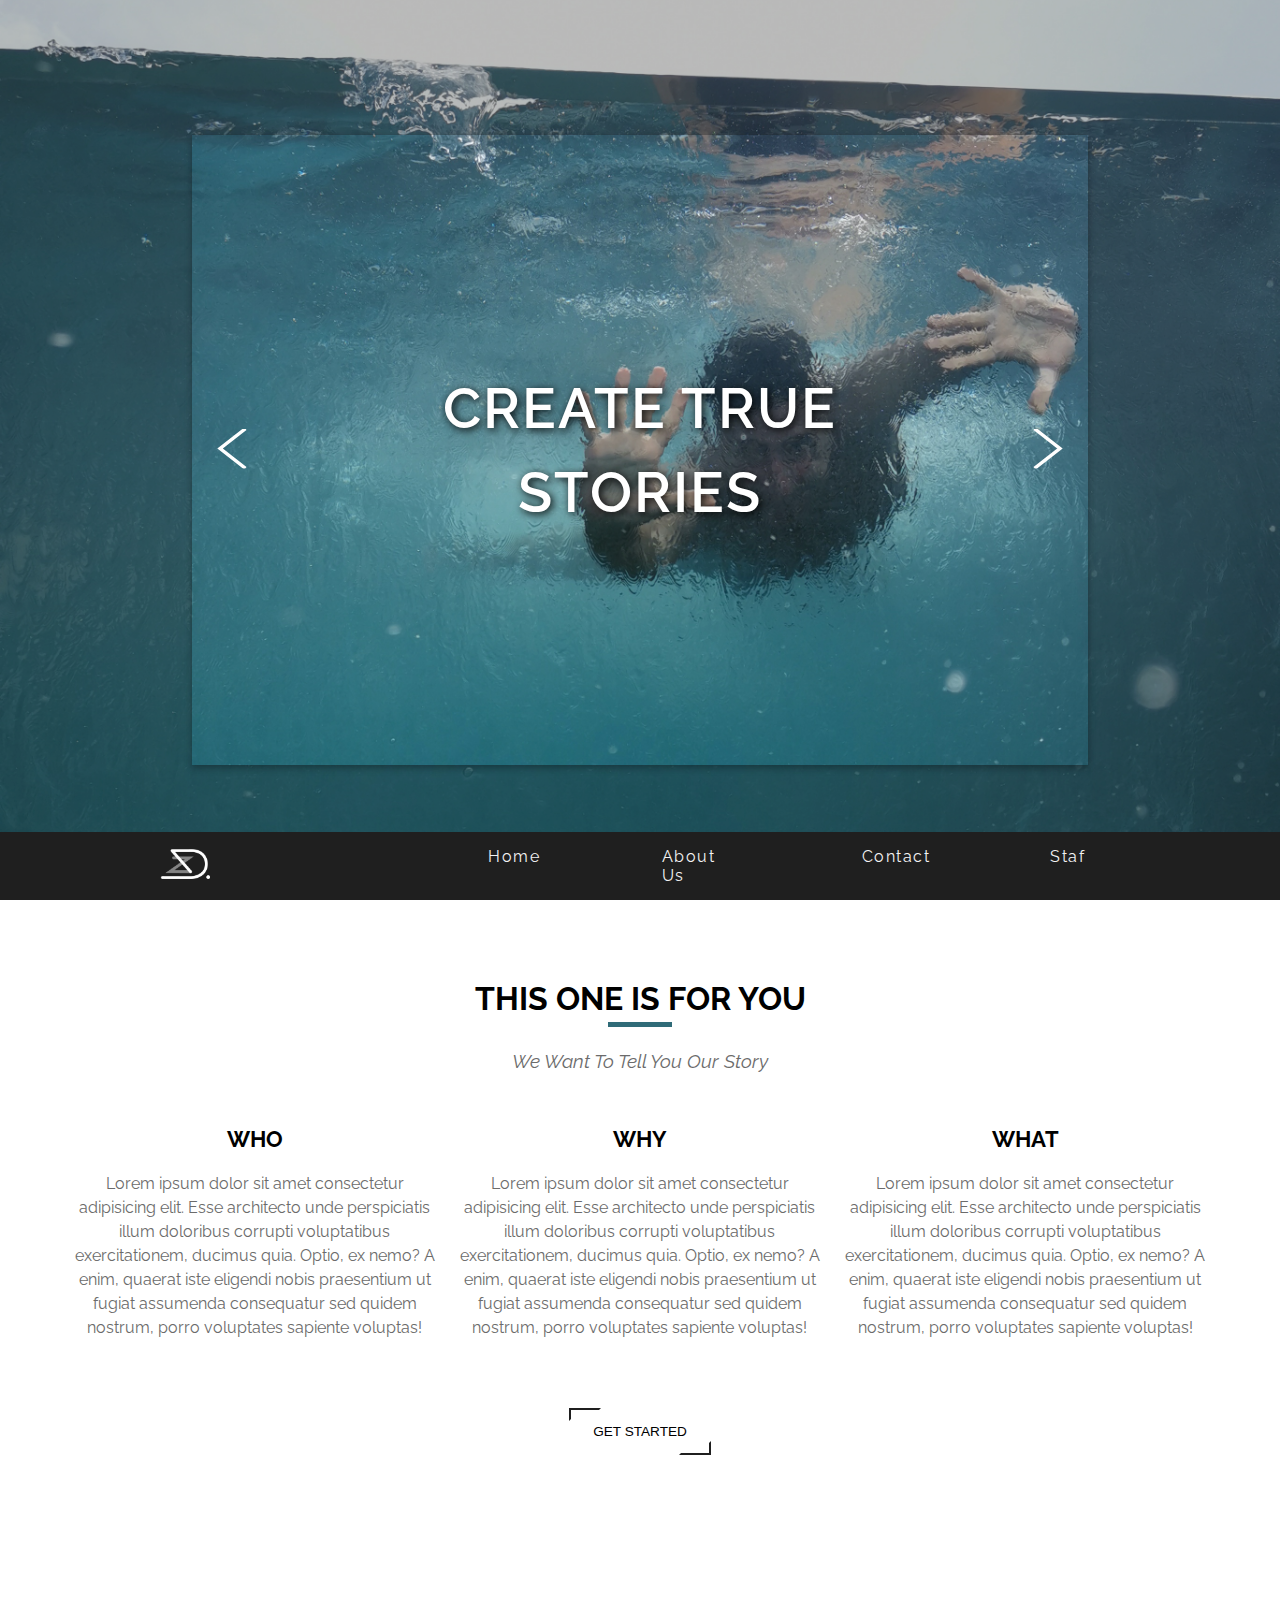
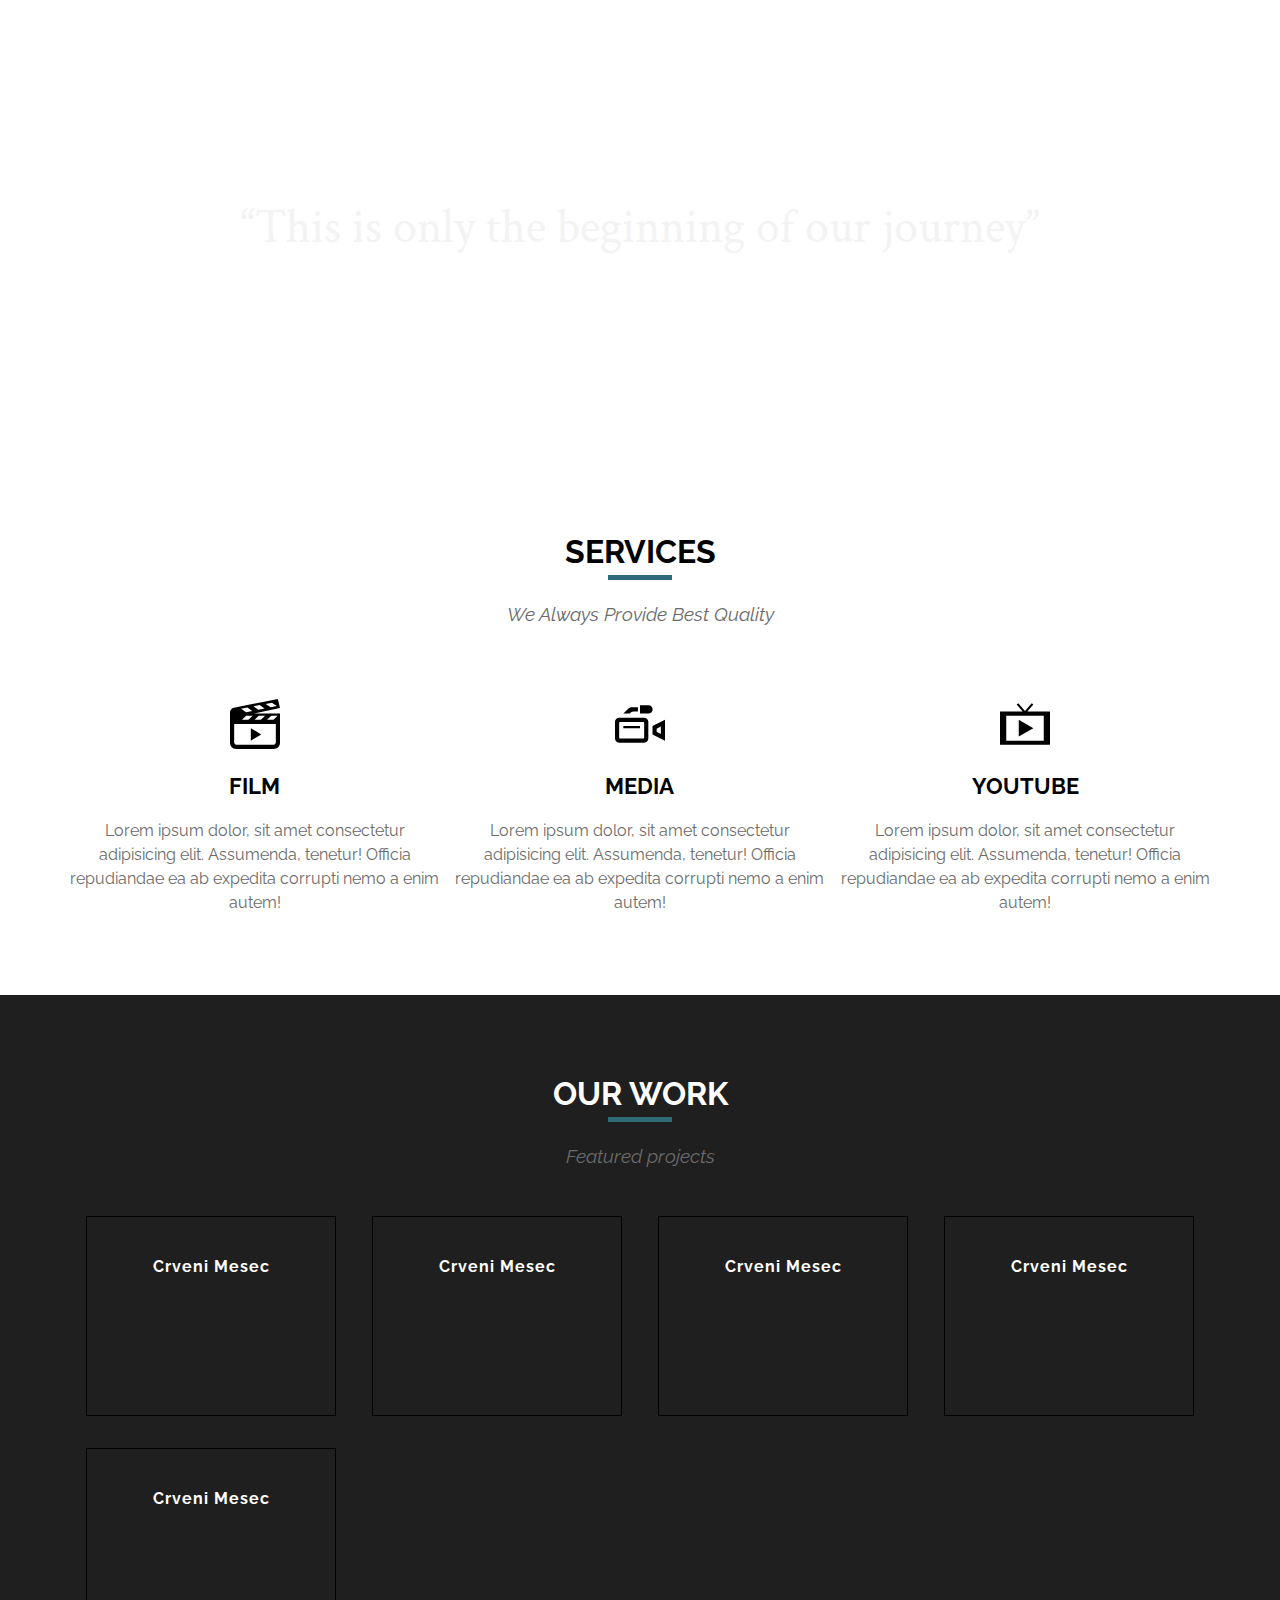
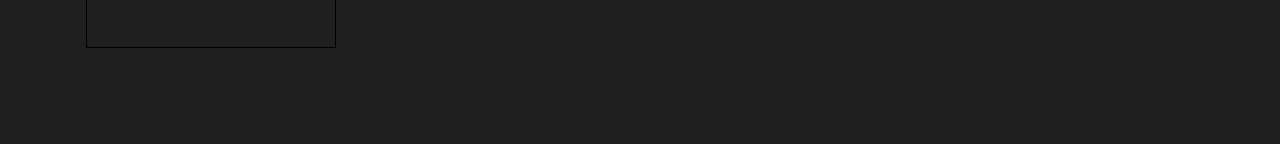
==== index.html @ ea0181ce "intro-work" ====
<!DOCTYPE html>
<html lang="en">
  <head>
    <meta charset="UTF-8" />
    <meta http-equiv="X-UA-Compatible" content="IE=edge" />
    <meta name="viewport" content="width=device-width, initial-scale=1.0" />
    <link rel="stylesheet" href="style.css" />
    <title>Document</title>
  </head>
  <body>
    <header class="header">
      <nav id="nav">
        <div class="logo"><img src="./logo3-white.png" alt="" /></div>
        <ul>
          <li><a href="#">Home</a></li>
          <li><a href="#">About Us</a></li>
          <li><a href="#">Contact</a></li>
          <li><a href="#">Staf</a></li>
        </ul>
      </nav>
      <div class="slider-container">
        <div class="slide active" style="background-image: url('./hero.jpg')">
          <p>CREATE TRUE STORIES</p>
        </div>
        <div class="slide" style="background-image: url('./lol.jpg')">
          <p>create wonders</p>
        </div>
        <button class="arrow left-arrow" id="left">
          <img src="arr2.svg" alt="" />
        </button>
        <button class="arrow right-arrow" id="right">
          <img src="arr.svg" alt="" />
        </button>
      </div>
    </header>
    <section class="intro">
      <h2>This one is for you</h2>
      <p class="intro__lead">We Want To Tell You Our Story</p>
      <article class="intro__text">
        <div class="intro__who">
          <h3>who</h3>
          <p>
            Lorem ipsum dolor sit amet consectetur adipisicing elit. Esse
            architecto unde perspiciatis illum doloribus corrupti voluptatibus
            exercitationem, ducimus quia. Optio, ex nemo? A enim, quaerat iste
            eligendi nobis praesentium ut fugiat assumenda consequatur sed
            quidem nostrum, porro voluptates sapiente voluptas!
          </p>
        </div>
        <div class="intro__why">
          <h3>why</h3>
          <p>
            Lorem ipsum dolor sit amet consectetur adipisicing elit. Esse
            architecto unde perspiciatis illum doloribus corrupti voluptatibus
            exercitationem, ducimus quia. Optio, ex nemo? A enim, quaerat iste
            eligendi nobis praesentium ut fugiat assumenda consequatur sed
            quidem nostrum, porro voluptates sapiente voluptas!
          </p>
        </div>
        <div class="intro__what">
          <h3>what</h3>
          <p>
            Lorem ipsum dolor sit amet consectetur adipisicing elit. Esse
            architecto unde perspiciatis illum doloribus corrupti voluptatibus
            exercitationem, ducimus quia. Optio, ex nemo? A enim, quaerat iste
            eligendi nobis praesentium ut fugiat assumenda consequatur sed
            quidem nostrum, porro voluptates sapiente voluptas!
          </p>
        </div>
      </article>
      <button class="intro__cta">Get started</button>
    </section>
    <section class="quote">
      <p class="quote__text">“This is only the beginning of our journey”</p>
    </section>
    <section class="services">
      <h2>Services</h2>
      <p class="services__lead">We Always Provide Best Quality</p>
      <article class="services__text">
        <div>
          <img src="movie.svg" alt="" />
          <h3>Film</h3>
          <p>
            Lorem ipsum dolor, sit amet consectetur adipisicing elit. Assumenda,
            tenetur! Officia repudiandae ea ab expedita corrupti nemo a enim
            autem!
          </p>
        </div>
        <div>
          <img src="media.svg" alt="" />

          <h3>Media</h3>
          <p>
            Lorem ipsum dolor, sit amet consectetur adipisicing elit. Assumenda,
            tenetur! Officia repudiandae ea ab expedita corrupti nemo a enim
            autem!
          </p>
        </div>
        <div>
          <img src="tv.svg" alt="" />

          <h3>Youtube</h3>
          <p>
            Lorem ipsum dolor, sit amet consectetur adipisicing elit. Assumenda,
            tenetur! Officia repudiandae ea ab expedita corrupti nemo a enim
            autem!
          </p>
        </div>
      </article>
    </section>
    <section class="work">
      <h2>our work</h2>
      <p class="work__lead">Featured projects</p>
      <div class="work__items">
        <div class="item">
          <h4>Crveni Mesec</h4>
        </div>
        <div class="item">
          <h4>Crveni Mesec</h4>
        </div>
        <div class="item">
          <h4>Crveni Mesec</h4>
        </div>
        <div class="item">
          <h4>Crveni Mesec</h4>
        </div>
        <div class="item">
          <h4>Crveni Mesec</h4>
        </div>
      </div>
    </section>

    <script src="main.js"></script>
  </body>
</html>
---- style.css ----
@import url("https://fonts.googleapis.com/css2?family=Crimson+Text:ital,wght@1,600&family=Raleway:ital,wght@0,100;0,200;0,300;0,400;1,100;1,200;1,500&display=swap");
* {
  margin: 0;
  padding: 0;
  -webkit-box-sizing: border-box;
          box-sizing: border-box;
}

body {
  font-family: "Raleway", sans-serif;
  font-size: 16px;
  scroll-behavior: smooth;
}

body {
  position: relative;
}

.subtitle {
  font-family: "Crimson Text", serif;
  font-size: 16px;
  font-style: italic;
}

section {
  padding: 80px 0;
  text-align: center;
}

a {
  text-decoration: none;
}

ul {
  list-style-type: none;
}

h2 {
  text-align: center;
  font-size: 2rem;
  text-transform: uppercase;
  position: relative;
}

h2::after {
  bottom: 0;
  margin: -10px 0;
  right: 50%;
  -webkit-transform: translateX(50%);
          transform: translateX(50%);
  content: "";
  position: absolute;
  border-bottom: 5px solid #2f6b78;
  width: 2em;
}

h3 {
  font-size: 1.4rem;
  text-transform: uppercase;
}

p {
  color: #6b6b6b;
  line-height: 1.5;
}

.col-1 {
  -webkit-box-flex: 0;
      -ms-flex: 0 0 8.33333%;
          flex: 0 0 8.33333%;
}

.col-offset-1 {
  margin-left: 8.33333%;
}

.col-2 {
  -webkit-box-flex: 0;
      -ms-flex: 0 0 16.66667%;
          flex: 0 0 16.66667%;
}

.col-offset-2 {
  margin-left: 16.66667%;
}

.col-3 {
  -webkit-box-flex: 0;
      -ms-flex: 0 0 25%;
          flex: 0 0 25%;
}

.col-offset-3 {
  margin-left: 25%;
}

.col-4 {
  -webkit-box-flex: 0;
      -ms-flex: 0 0 33.33333%;
          flex: 0 0 33.33333%;
}

.col-offset-4 {
  margin-left: 33.33333%;
}

.col-5 {
  -webkit-box-flex: 0;
      -ms-flex: 0 0 41.66667%;
          flex: 0 0 41.66667%;
}

.col-offset-5 {
  margin-left: 41.66667%;
}

.col-6 {
  -webkit-box-flex: 0;
      -ms-flex: 0 0 50%;
          flex: 0 0 50%;
}

.col-offset-6 {
  margin-left: 50%;
}

.col-7 {
  -webkit-box-flex: 0;
      -ms-flex: 0 0 58.33333%;
          flex: 0 0 58.33333%;
}

.col-offset-7 {
  margin-left: 58.33333%;
}

.col-8 {
  -webkit-box-flex: 0;
      -ms-flex: 0 0 66.66667%;
          flex: 0 0 66.66667%;
}

.col-offset-8 {
  margin-left: 66.66667%;
}

.col-9 {
  -webkit-box-flex: 0;
      -ms-flex: 0 0 75%;
          flex: 0 0 75%;
}

.col-offset-9 {
  margin-left: 75%;
}

.col-10 {
  -webkit-box-flex: 0;
      -ms-flex: 0 0 83.33333%;
          flex: 0 0 83.33333%;
}

.col-offset-10 {
  margin-left: 83.33333%;
}

.col-11 {
  -webkit-box-flex: 0;
      -ms-flex: 0 0 91.66667%;
          flex: 0 0 91.66667%;
}

.col-offset-11 {
  margin-left: 91.66667%;
}

.col-12 {
  -webkit-box-flex: 0;
      -ms-flex: 0 0 100%;
          flex: 0 0 100%;
}

.col-offset-12 {
  margin-left: 100%;
}

.row {
  display: -webkit-box;
  display: -ms-flexbox;
  display: flex;
  -webkit-box-orient: horizontal;
  -webkit-box-direction: normal;
      -ms-flex-direction: row;
          flex-direction: row;
  -webkit-box-pack: center;
      -ms-flex-pack: center;
          justify-content: center;
  -webkit-box-align: center;
      -ms-flex-align: center;
          align-items: center;
}

header {
  display: -webkit-box;
  display: -ms-flexbox;
  display: flex;
  overflow: hidden;
  position: relative;
  background-position: center;
  background-size: cover;
  background-repeat: no-repeat;
  height: 100vh;
}

header::before {
  content: "";
  position: absolute;
  top: 0;
  left: 0;
  width: 100%;
  height: 100vh;
  background-color: rgba(31, 31, 31, 0.3);
  z-index: 0;
}

header nav {
  margin-top: auto;
  position: relative;
  z-index: 2;
  width: 100%;
  padding: 0 10rem;
  background-color: #1f1f1f;
  height: auto;
  display: -webkit-box;
  display: -ms-flexbox;
  display: flex;
  -webkit-box-align: center;
      -ms-flex-align: center;
          align-items: center;
}

header nav .logo {
  -webkit-box-flex: 0;
      -ms-flex: 0 0 30%;
          flex: 0 0 30%;
}

header nav .logo img {
  width: 50px;
}

header nav ul {
  -webkit-box-flex: 1;
      -ms-flex-positive: 1;
          flex-grow: 1;
  display: -webkit-box;
  display: -ms-flexbox;
  display: flex;
  -webkit-box-pack: space-evenly;
      -ms-flex-pack: space-evenly;
          justify-content: space-evenly;
}

header nav ul li {
  padding: 15px 40px;
  position: relative;
  overflow: hidden;
}

header nav ul li a {
  font-size: 1rem;
  color: #f3f3f3;
  letter-spacing: 1.5px;
}

header nav ul li::after {
  content: "";
  position: absolute;
  -webkit-box-sizing: border-box;
          box-sizing: border-box;
  width: 100%;
  bottom: 0;
  left: 0;
  -webkit-transform: scaleY(0);
          transform: scaleY(0);
  -webkit-transform-origin: bottom;
          transform-origin: bottom;
  opacity: 0;
  border-bottom: 5px solid #2f6b78;
  -webkit-transition: 0.5s ease;
  transition: 0.5s ease;
}

header nav ul li:hover {
  background-color: #f3f3f3;
}

header nav ul li:hover a {
  color: #1f1f1f;
}

header nav ul li:hover::after {
  -webkit-transform: scale(1.2);
          transform: scale(1.2);
  opacity: 1;
}

header nav ul > * + * {
  margin-left: 3rem;
}

header nav.fixed-nav {
  position: fixed;
  top: 0;
  left: 0;
  width: 100%;
}

header .slider-container {
  -webkit-box-shadow: 0 3px 6px rgba(0, 0, 0, 0.16), 0 3px 8px rgba(0, 0, 0, 0.16);
          box-shadow: 0 3px 6px rgba(0, 0, 0, 0.16), 0 3px 8px rgba(0, 0, 0, 0.16);
  height: 70vh;
  width: 70vw;
  top: 50%;
  left: 50%;
  -webkit-transform: translate(-50%, -50%);
          transform: translate(-50%, -50%);
  position: absolute;
  overflow: hidden;
}

header .slider-container .slide {
  opacity: 0;
  height: 100vh;
  width: 100vw;
  background-position: center;
  background-size: cover;
  position: absolute;
  text-align: center;
  top: -15vh;
  left: -15vw;
  z-index: 1;
  -webkit-transition: 0.5s ease-in;
  transition: 0.5s ease-in;
}

header .slider-container .slide.active {
  opacity: 1;
}

header .slider-container .slide.active p {
  opacity: 1;
}

header .slider-container .slide p {
  position: absolute;
  z-index: 2;
  top: 50%;
  left: 50%;
  -webkit-transform: translate(-50%, -50%);
          transform: translate(-50%, -50%);
  font-size: 3.5rem;
  text-transform: uppercase;
  text-shadow: 2px 2px 8px black;
  color: #fff;
  letter-spacing: 2px;
  font-weight: 600;
  opacity: 0;
  -webkit-transition: 0.5s ease-in;
  transition: 0.5s ease-in;
}

header .slider-container .arrow {
  position: inherit;
  background-color: transparent;
  padding: 20px;
  border: none;
  color: #b9b9b9;
  z-index: 2;
  top: 50%;
  -webkit-transform: translateY(-50%);
          transform: translateY(-50%);
  cursor: pointer;
}

header .slider-container .arrow img {
  height: 40px;
}

header .slider-container .arrow.right-arrow {
  left: calc(70vw - 80px);
}

header .slider-container .arrow.left-arrow {
  right: calc(70vw - 80px);
}

header .slider-container .arrow:hover {
  border: 1px solid #b9b9b9;
}

.intro {
  width: calc(min(1140px, 90%));
  margin: auto;
}

.intro__lead, .services__lead, .work__lead {
  font-style: italic;
  margin-top: 30px;
  font-size: 1.2rem;
}

.intro__text, .services__text {
  -webkit-columns: 3;
          columns: 3;
  margin-top: 50px;
}

.intro__text h3, .services__text h3 {
  margin-bottom: 20px;
}

.intro__cta {
  padding: 1rem 1.5rem;
  font-size: 0.85rem;
  text-transform: uppercase;
  cursor: pointer;
  display: block;
  margin: 5em auto;
  border: none;
  background-color: transparent;
  position: relative;
}

.intro__cta::after, .intro__cta::before {
  content: "";
  position: absolute;
  width: 20%;
  height: 20%;
  border: 2px solid #1f1f1f;
  -webkit-transition: 0.5s ease;
  transition: 0.5s ease;
}

.intro__cta::before {
  top: 0;
  left: 0;
  border-bottom-color: transparent;
  border-right-color: transparent;
}

.intro__cta::after {
  bottom: 0;
  right: 0;
  border-top-color: transparent;
  border-left-color: transparent;
}

.intro__cta:hover::after, .intro__cta:hover::before {
  width: 103%;
  height: 103%;
}

.quote {
  height: 50vh;
  background-image: -webkit-gradient(linear, left top, left bottom, from(rgba(31, 31, 31, 0.6)), to(rgba(31, 31, 31, 0.6))), url(https://source.unsplash.com/random);
  background-image: linear-gradient(rgba(31, 31, 31, 0.6), rgba(31, 31, 31, 0.6)), url(https://source.unsplash.com/random);
  background-position: center;
  background-size: cover;
  background-attachment: fixed;
  display: -ms-grid;
  display: grid;
  place-items: center;
}

.quote__text {
  font-family: "Crimson Text", serif;
  color: #f3f3f3;
  font-size: 3rem;
}

.services {
  width: calc(min(1140px, 90%));
  margin: auto;
}

.services__text img {
  margin: 20px;
  height: 50px;
}

.work {
  background: #1f1f1f;
}

.work h2 {
  color: #fff;
}

.work__items {
  width: calc(min(1140px, 90%));
  margin: auto;
  display: -webkit-box;
  display: -ms-flexbox;
  display: flex;
  -webkit-box-align: center;
      -ms-flex-align: center;
          align-items: center;
  -webkit-box-pack: justify;
      -ms-flex-pack: justify;
          justify-content: space-between;
  -ms-flex-wrap: wrap;
      flex-wrap: wrap;
  margin-top: 30px;
}

.work__items .item {
  background-image: url(https://source.unsplash.com/random);
  background-position: top left;
  background-size: cover;
  margin: 1rem;
  width: 250px;
  height: 200px;
  border: 1px solid black;
  position: relative;
  overflow: hidden;
  cursor: pointer;
}

.work__items .item h4 {
  margin: 40px 0 10px;
  color: #fff;
  letter-spacing: 1px;
}

.work__items .item::after {
  content: "LIVE PREVIEW";
  letter-spacing: 3px;
  font-weight: 600;
  font-size: 0.8rem;
  color: white;
  display: -ms-grid;
  display: grid;
  place-items: end;
  position: absolute;
  top: 0;
  left: 0;
  -webkit-transform: translateY(120%);
          transform: translateY(120%);
  width: 100%;
  height: 100%;
  background: -webkit-gradient(linear, left top, left bottom, from(rgba(0, 0, 0, 0)), color-stop(rgba(0, 0, 0, 0.8)), to(black));
  background: linear-gradient(rgba(0, 0, 0, 0), rgba(0, 0, 0, 0.8), black);
  opacity: 0;
  -webkit-transition: all 0.5s ease;
  transition: all 0.5s ease;
}

.work__items .item:hover::after {
  opacity: 1;
  -webkit-transform: translateY(0);
          transform: translateY(0);
}
/*# sourceMappingURL=style.css.map */
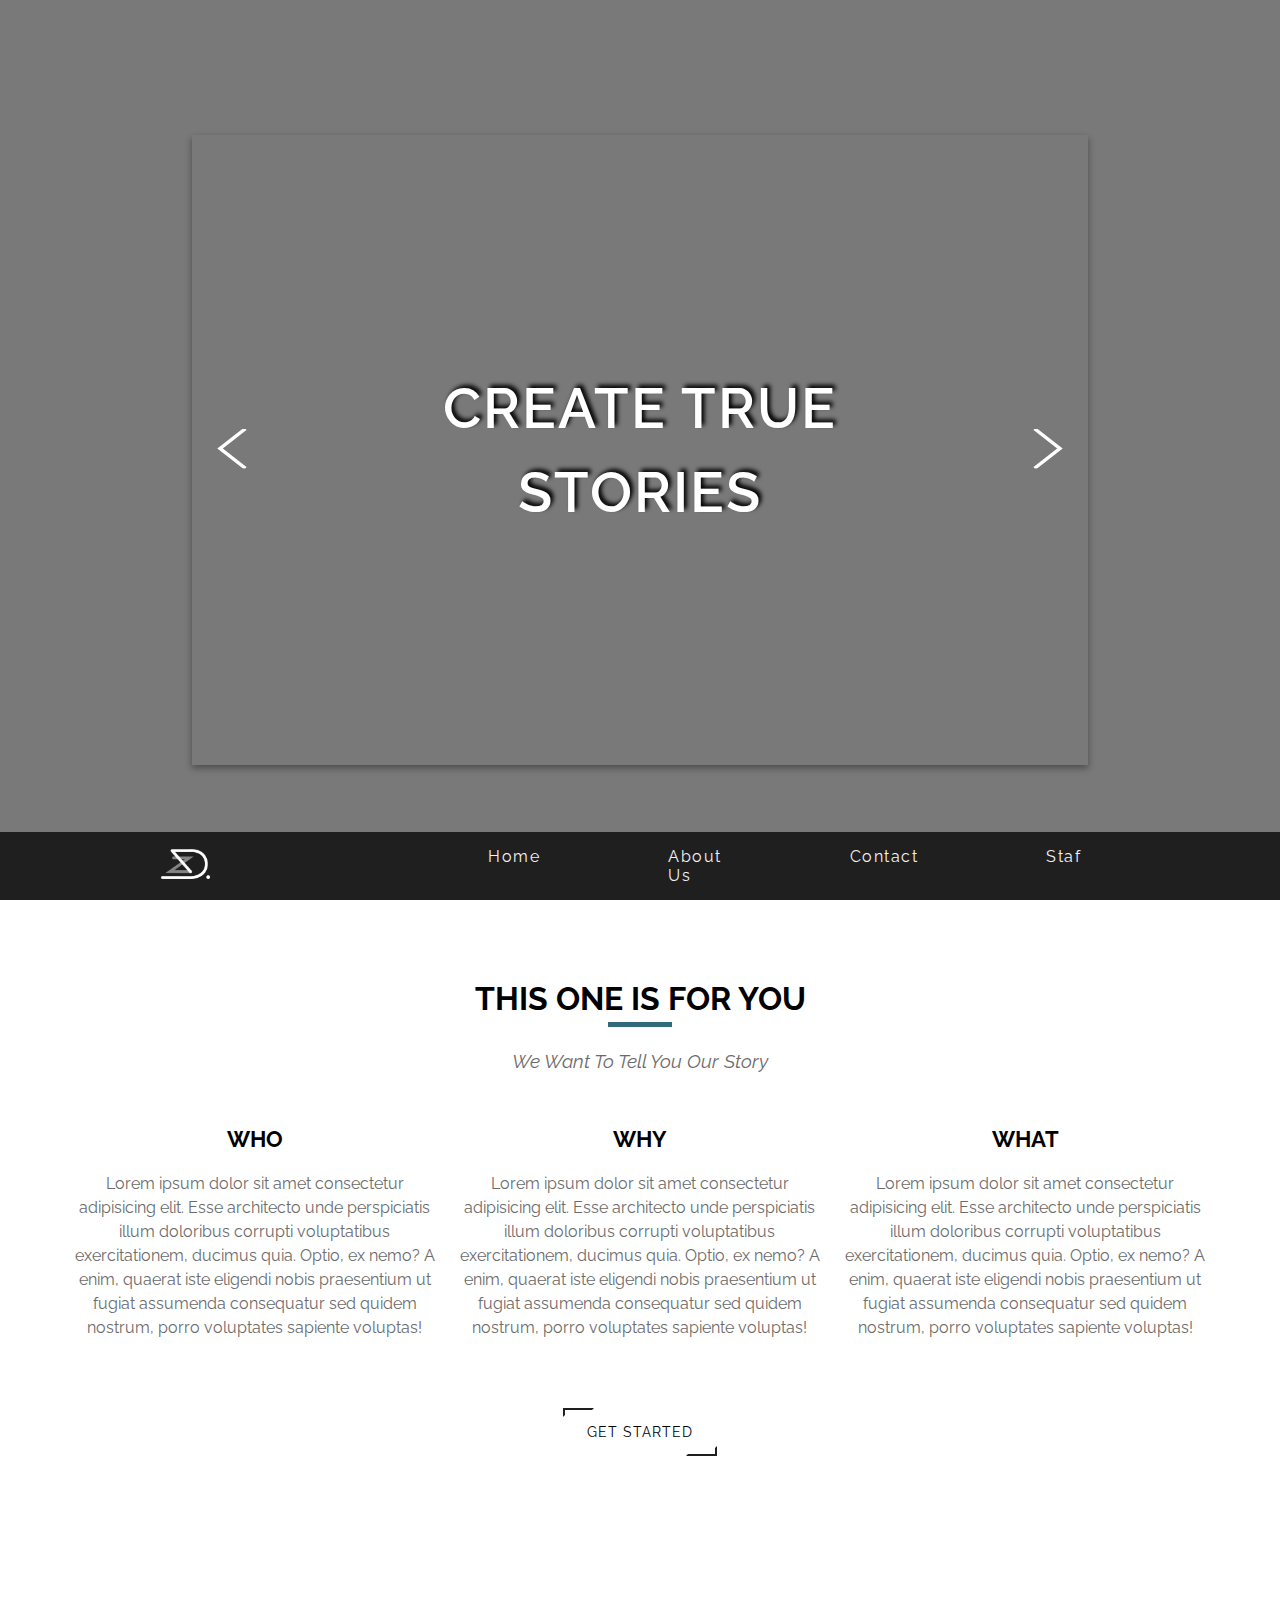
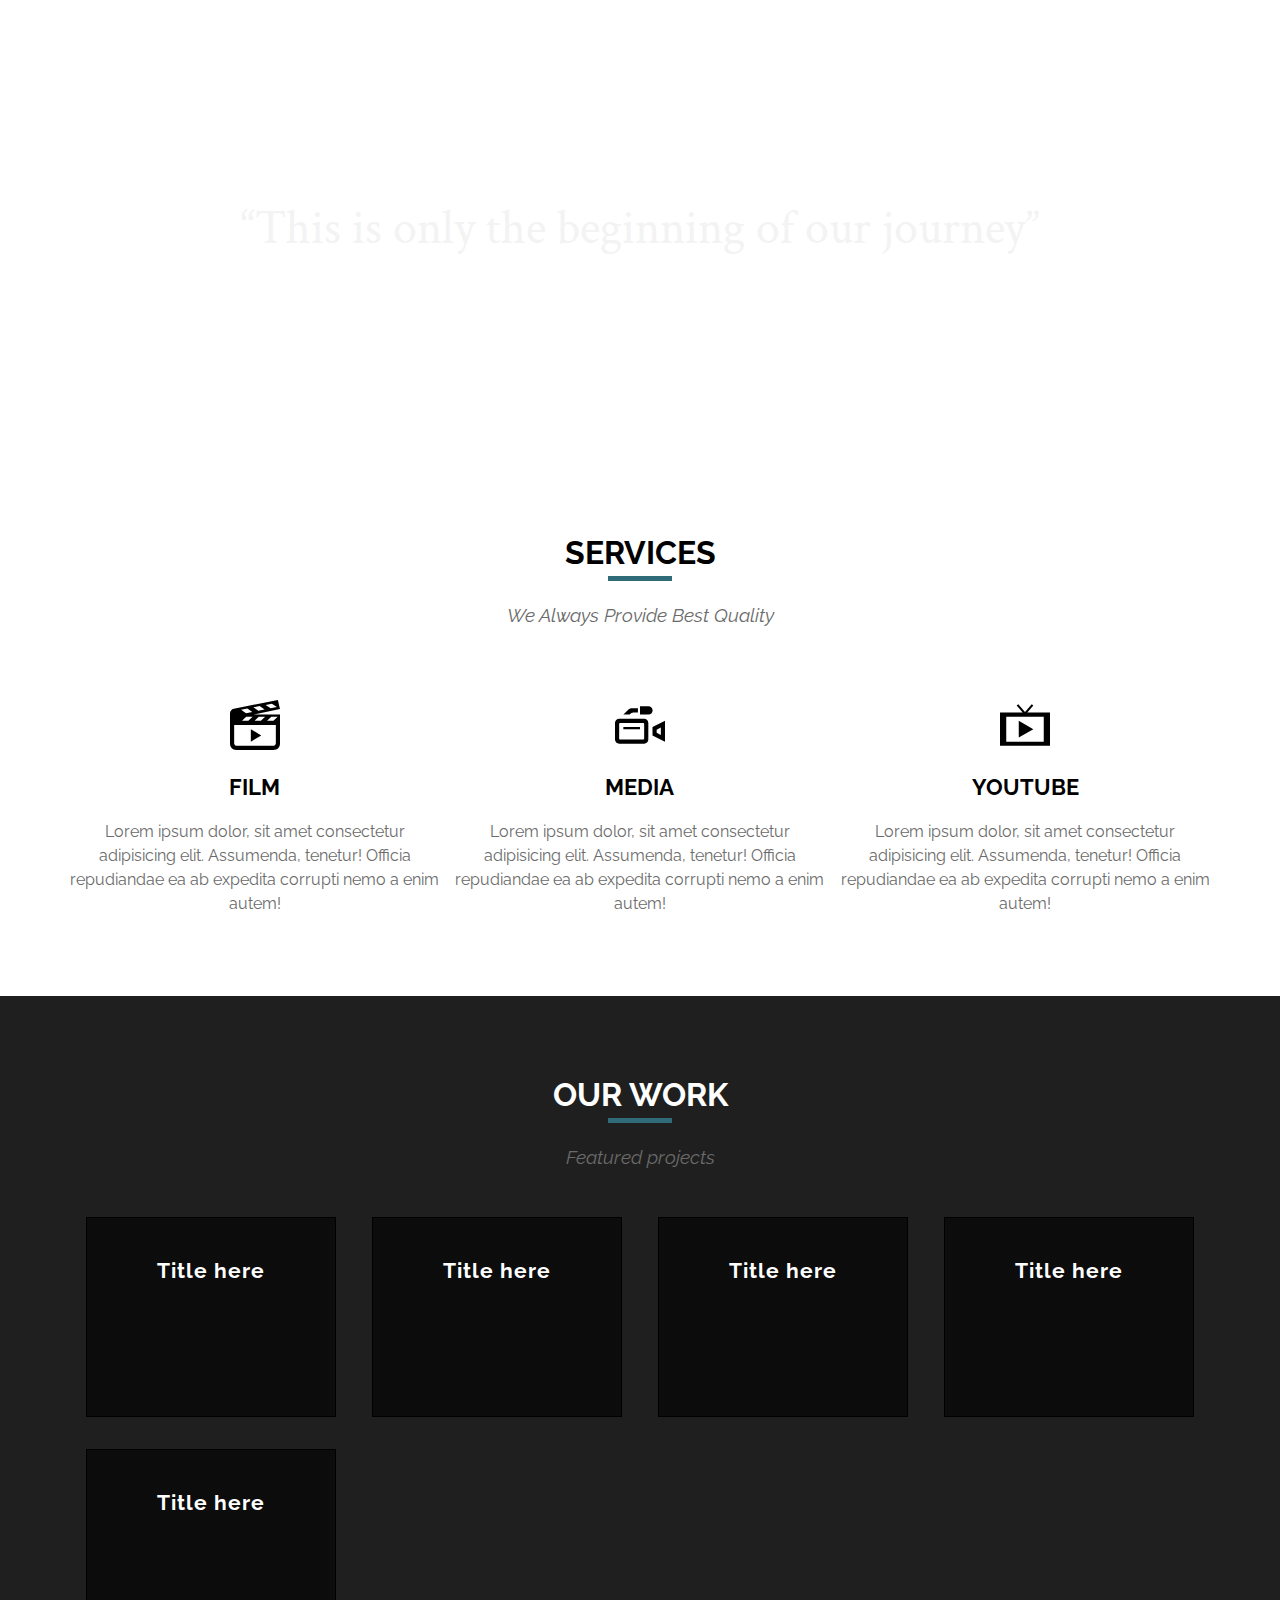
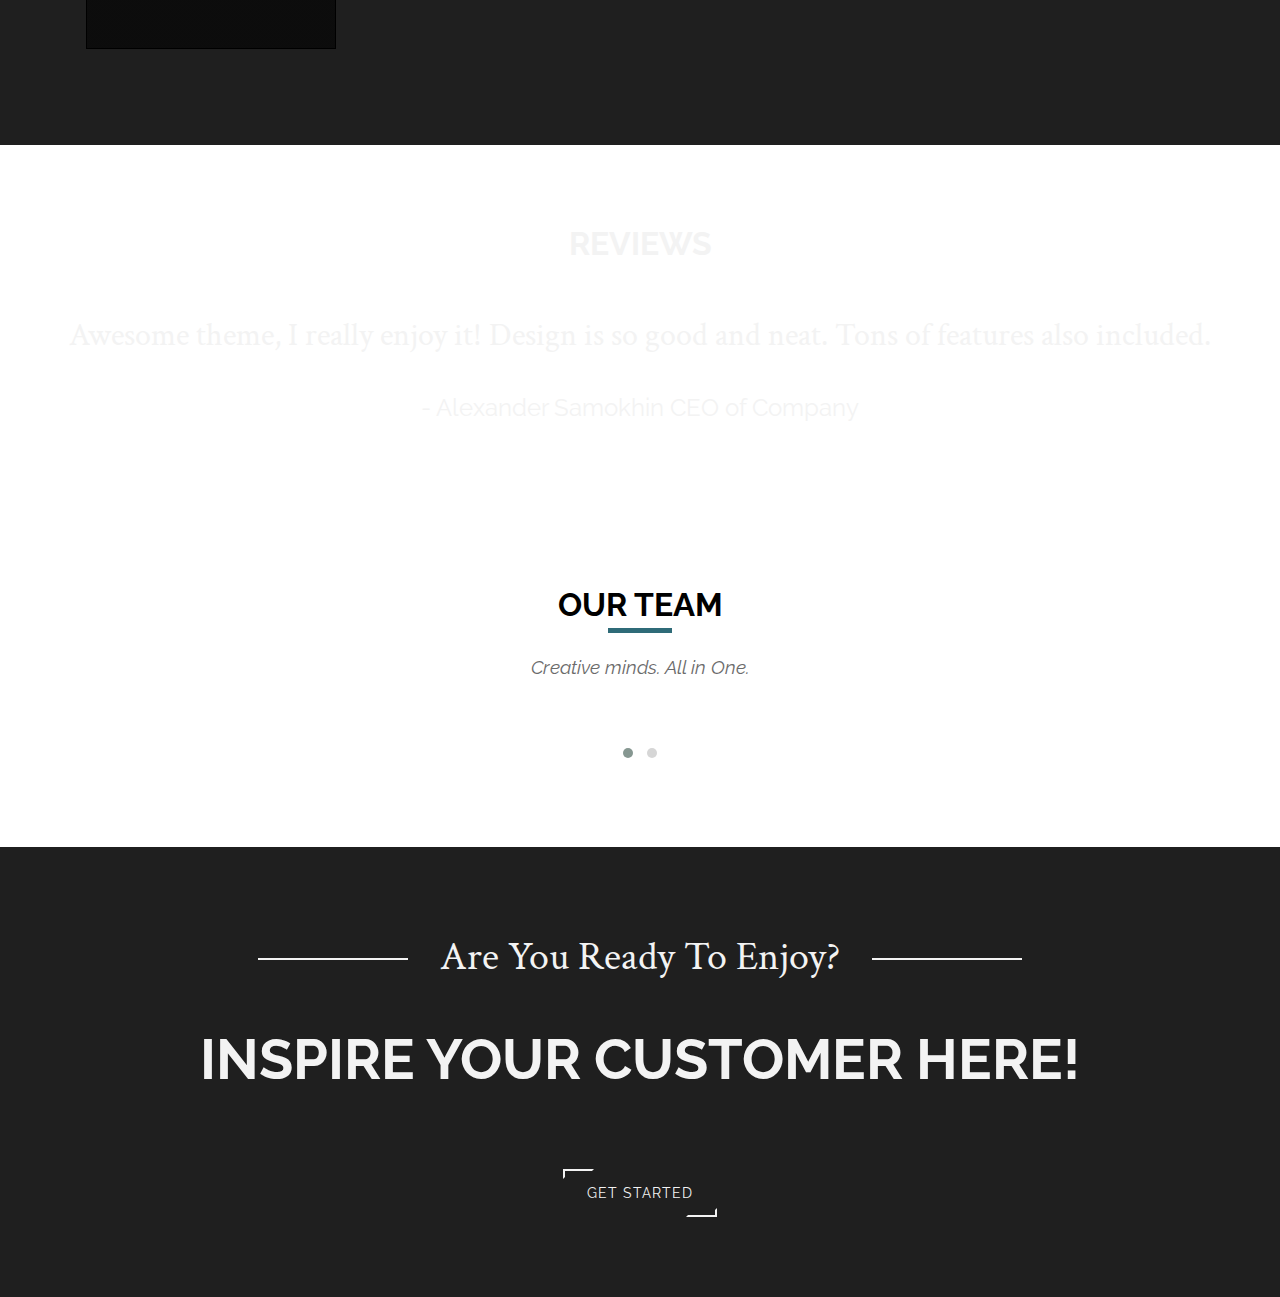
==== commit fc33f26f: "team-reviews" ====
--- a/index.html
+++ b/index.html
@@ -4,10 +4,24 @@
     <meta charset="UTF-8" />
     <meta http-equiv="X-UA-Compatible" content="IE=edge" />
     <meta name="viewport" content="width=device-width, initial-scale=1.0" />
+    <link
+      rel="stylesheet"
+      href="https://cdnjs.cloudflare.com/ajax/libs/OwlCarousel2/2.3.4/assets/owl.carousel.min.css"
+      integrity="sha512-tS3S5qG0BlhnQROyJXvNjeEM4UpMXHrQfTGmbQ1gKmelCxlSEBUaxhRBj/EFTzpbP4RVSrpEikbmdJobCvhE3g=="
+      crossorigin="anonymous"
+    />
+    <link
+      rel="stylesheet"
+      href="https://cdnjs.cloudflare.com/ajax/libs/OwlCarousel2/2.3.4/assets/owl.theme.default.min.css"
+      integrity="sha512-sMXtMNL1zRzolHYKEujM2AqCLUR9F2C4/05cdbxjjLSRvMQIciEPCQZo++nk7go3BtSuK9kfa/s+a4f4i5pLkw=="
+      crossorigin="anonymous"
+    />
     <link rel="stylesheet" href="style.css" />
-    <title>Document</title>
+
+    <title>Roman Production</title>
   </head>
   <body>
+    <!-- header -->
     <header class="header">
       <nav id="nav">
         <div class="logo"><img src="./logo3-white.png" alt="" /></div>
@@ -19,10 +33,18 @@
         </ul>
       </nav>
       <div class="slider-container">
-        <div class="slide active" style="background-image: url('./hero.jpg')">
+        <div
+          class="slide active"
+          style="
+            background-image: url('https://source.unsplash.com/yjr42Sepgis');
+          "
+        >
           <p>CREATE TRUE STORIES</p>
         </div>
-        <div class="slide" style="background-image: url('./lol.jpg')">
+        <div
+          class="slide"
+          style="background-image: url(https://source.unsplash.com/J39X2xX_8CQ)"
+        >
           <p>create wonders</p>
         </div>
         <button class="arrow left-arrow" id="left">
@@ -33,6 +55,8 @@
         </button>
       </div>
     </header>
+
+    <!-- intro -->
     <section class="intro">
       <h2>This one is for you</h2>
       <p class="intro__lead">We Want To Tell You Our Story</p>
@@ -70,6 +94,8 @@
       </article>
       <button class="intro__cta">Get started</button>
     </section>
+
+    <!-- qoute -->
     <section class="quote">
       <p class="quote__text">“This is only the beginning of our journey”</p>
     </section>
@@ -108,28 +134,106 @@
         </div>
       </article>
     </section>
+
+    <!-- work -->
     <section class="work">
       <h2>our work</h2>
       <p class="work__lead">Featured projects</p>
       <div class="work__items">
         <div class="item">
-          <h4>Crveni Mesec</h4>
-        </div>
-        <div class="item">
-          <h4>Crveni Mesec</h4>
-        </div>
-        <div class="item">
-          <h4>Crveni Mesec</h4>
-        </div>
-        <div class="item">
-          <h4>Crveni Mesec</h4>
-        </div>
-        <div class="item">
-          <h4>Crveni Mesec</h4>
-        </div>
-      </div>
-    </section>
-
+          <h4>Title here</h4>
+        </div>
+        <div class="item">
+          <h4>Title here</h4>
+        </div>
+        <div class="item">
+          <h4>Title here</h4>
+        </div>
+        <div class="item">
+          <h4>Title here</h4>
+        </div>
+        <div class="item">
+          <h4>Title here</h4>
+        </div>
+      </div>
+    </section>
+
+    <!-- reviews -->
+    <section class="reviews">
+      <h2>reviews</h2>
+      <p class="reviews__text">
+        Awesome theme, I really enjoy it! Design is so good and neat. Tons of
+        features also included.
+      </p>
+      <p class="reviews__per">- Alexander Samokhin CEO of Company</p>
+    </section>
+
+    <!-- team -->
+    <section class="team">
+      <h2>our team</h2>
+      <p class="team__lead">Creative minds. All in One.</p>
+      <div class="owl-carousel owl-theme">
+        <div class="item popup-item">
+          <img src="https://source.unsplash.com/QJkvX0skiqs" alt="" />
+        </div>
+        <div class="item popup-item">
+          <img src="https://source.unsplash.com/QJkvX0skiqs" alt="" />
+        </div>
+        <div class="item popup-item">
+          <img src="https://source.unsplash.com/QJkvX0skiqs" alt="" />
+        </div>
+        <div class="item popup-item">
+          <img src="https://source.unsplash.com/QJkvX0skiqs" alt="" />
+        </div>
+        <div class="item popup-item">
+          <img src="https://source.unsplash.com/QJkvX0skiqs" alt="" />
+        </div>
+        <div class="item popup-item">
+          <img src="https://source.unsplash.com/QJkvX0skiqs" alt="" />
+        </div>
+        <div class="item popup-item">
+          <img src="https://source.unsplash.com/QJkvX0skiqs" alt="" />
+        </div>
+      </div>
+    </section>
+
+    <!-- popup win -->
+    <div class="popup">
+      <h4 class="popup__name">Ime Prezime</h4>
+      <div class="popup__desc">
+        <div class="img">
+          <img src="https://source.unsplash.com/QJkvX0skiqs/400x300" alt="" />
+        </div>
+        <div class="info">
+          <p class="popup__position">Creative Director</p>
+          <p>
+            Lorem ipsum dolor sit amet consectetur adipisicing elit. Eveniet
+            voluptatibus dolor explicabo magnam fugiat, qui dolore veritatis vel
+            alias dicta pariatur esse consequuntur sequi iste omnis magni
+            maiores totam itaque assumenda eum laudantium consectetur tempore!
+            Enim, accusamus. Perspiciatis ad explicabo pariatur iste voluptas
+            possimus eligendi aperiam voluptate nisi officia tempora soluta
+            dignissimos iusto facilis magni, aliquam maiores et sapiente
+            nostrum!
+          </p>
+        </div>
+      </div>
+      <div id="close">&#10007;</div>
+    </div>
+
+    <!-- cta -->
+    <section class="cta">
+      <p>Are You Ready To Enjoy?</p>
+      <p>INSPIRE YOUR CUSTOMER HERE!</p>
+      <button>Get started</button>
+    </section>
+
+    <script src="https://cdnjs.cloudflare.com/ajax/libs/jquery/3.6.0/jquery.min.js"></script>
+    <script
+      src="https://cdnjs.cloudflare.com/ajax/libs/OwlCarousel2/2.3.4/owl.carousel.min.js"
+      integrity="sha512-bPs7Ae6pVvhOSiIcyUClR7/q2OAsRiovw4vAkX+zJbw3ShAeeqezq50RIIcIURq7Oa20rW2n2q+fyXBNcU9lrw=="
+      crossorigin="anonymous"
+    ></script>
     <script src="main.js"></script>
   </body>
 </html>
--- a/style.css
+++ b/style.css
@@ -1,5 +1,7 @@
 @import url("https://fonts.googleapis.com/css2?family=Crimson+Text:ital,wght@1,600&family=Raleway:ital,wght@0,100;0,200;0,300;0,400;1,100;1,200;1,500&display=swap");
-* {
+*,
+*::after,
+*::before {
   margin: 0;
   padding: 0;
   -webkit-box-sizing: border-box;
@@ -57,6 +59,11 @@
 h3 {
   font-size: 1.4rem;
   text-transform: uppercase;
+}
+
+h4 {
+  font-size: 1.6rem;
+  color: #1f1f1f;
 }
 
 p {
@@ -219,14 +226,14 @@
   left: 0;
   width: 100%;
   height: 100vh;
-  background-color: rgba(31, 31, 31, 0.3);
+  background-color: rgba(31, 31, 31, 0.6);
   z-index: 0;
 }
 
 header nav {
   margin-top: auto;
   position: relative;
-  z-index: 2;
+  z-index: 11;
   width: 100%;
   padding: 0 10rem;
   background-color: #1f1f1f;
@@ -264,7 +271,6 @@
 header nav ul li {
   padding: 15px 40px;
   position: relative;
-  overflow: hidden;
 }
 
 header nav ul li a {
@@ -276,8 +282,6 @@
 header nav ul li::after {
   content: "";
   position: absolute;
-  -webkit-box-sizing: border-box;
-          box-sizing: border-box;
   width: 100%;
   bottom: 0;
   left: 0;
@@ -300,8 +304,8 @@
 }
 
 header nav ul li:hover::after {
-  -webkit-transform: scale(1.2);
-          transform: scale(1.2);
+  -webkit-transform: scale(1);
+          transform: scale(1);
   opacity: 1;
 }
 
@@ -317,8 +321,8 @@
 }
 
 header .slider-container {
-  -webkit-box-shadow: 0 3px 6px rgba(0, 0, 0, 0.16), 0 3px 8px rgba(0, 0, 0, 0.16);
-          box-shadow: 0 3px 6px rgba(0, 0, 0, 0.16), 0 3px 8px rgba(0, 0, 0, 0.16);
+  -webkit-box-shadow: 0 3px 6px rgba(0, 0, 0, 0.2), 0 3px 8px rgba(0, 0, 0, 0.2);
+          box-shadow: 0 3px 6px rgba(0, 0, 0, 0.2), 0 3px 8px rgba(0, 0, 0, 0.2);
   height: 70vh;
   width: 70vw;
   top: 50%;
@@ -361,7 +365,7 @@
           transform: translate(-50%, -50%);
   font-size: 3.5rem;
   text-transform: uppercase;
-  text-shadow: 2px 2px 8px black;
+  text-shadow: 3px -3px 4px black;
   color: #fff;
   letter-spacing: 2px;
   font-weight: 600;
@@ -404,7 +408,7 @@
   margin: auto;
 }
 
-.intro__lead, .services__lead, .work__lead {
+.intro__lead, .services__lead, .work__lead, .team__lead, .popup.active .popup__desc .info .popup__position {
   font-style: italic;
   margin-top: 30px;
   font-size: 1.2rem;
@@ -423,7 +427,9 @@
 .intro__cta {
   padding: 1rem 1.5rem;
   font-size: 0.85rem;
+  font-family: "Raleway", sans-serif;
   text-transform: uppercase;
+  letter-spacing: 1px;
   cursor: pointer;
   display: block;
   margin: 5em auto;
@@ -457,14 +463,14 @@
 }
 
 .intro__cta:hover::after, .intro__cta:hover::before {
-  width: 103%;
-  height: 103%;
+  width: 105%;
+  height: 108%;
 }
 
 .quote {
   height: 50vh;
-  background-image: -webkit-gradient(linear, left top, left bottom, from(rgba(31, 31, 31, 0.6)), to(rgba(31, 31, 31, 0.6))), url(https://source.unsplash.com/random);
-  background-image: linear-gradient(rgba(31, 31, 31, 0.6), rgba(31, 31, 31, 0.6)), url(https://source.unsplash.com/random);
+  background-image: -webkit-gradient(linear, left top, left bottom, from(rgba(31, 31, 31, 0.6)), to(rgba(31, 31, 31, 0.6))), url(https://source.unsplash.com/atsUqIm3wxo);
+  background-image: linear-gradient(rgba(31, 31, 31, 0.6), rgba(31, 31, 31, 0.6)), url(https://source.unsplash.com/atsUqIm3wxo);
   background-position: center;
   background-size: cover;
   background-attachment: fixed;
@@ -515,8 +521,9 @@
 }
 
 .work__items .item {
-  background-image: url(https://source.unsplash.com/random);
-  background-position: top left;
+  background-image: -webkit-gradient(linear, left top, left bottom, from(rgba(0, 0, 0, 0.6)), to(rgba(0, 0, 0, 0.6))), url(https://source.unsplash.com/KieCLNzKoBo);
+  background-image: linear-gradient(rgba(0, 0, 0, 0.6), rgba(0, 0, 0, 0.6)), url(https://source.unsplash.com/KieCLNzKoBo);
+  background-position: center;
   background-size: cover;
   margin: 1rem;
   width: 250px;
@@ -531,6 +538,7 @@
   margin: 40px 0 10px;
   color: #fff;
   letter-spacing: 1px;
+  font-size: 1.3rem;
 }
 
 .work__items .item::after {
@@ -561,4 +569,195 @@
   -webkit-transform: translateY(0);
           transform: translateY(0);
 }
+
+.team {
+  width: calc(min(1140px, 90%));
+  margin: auto;
+}
+
+.team__lead {
+  padding-bottom: 50px;
+}
+
+.team .item {
+  cursor: pointer;
+}
+
+.team .item:hover {
+  background: -webkit-gradient(linear, left top, left bottom, from(black), to(0.5));
+  background: linear-gradient(black, 0.5);
+}
+
+.popup {
+  display: none;
+}
+
+.popup.active {
+  padding: 80px;
+  position: fixed;
+  z-index: 10;
+  top: 0;
+  left: 0;
+  bottom: 0;
+  right: 0;
+  height: 100vh;
+  width: 100vw;
+  background: #fff;
+  display: -ms-grid;
+  display: grid;
+  place-items: center;
+}
+
+.popup.active h4 {
+  letter-spacing: 2.5px;
+  text-transform: uppercase;
+}
+
+.popup.active .popup__desc {
+  width: calc(min(1140px, 90%));
+  margin: auto;
+  display: -webkit-box;
+  display: -ms-flexbox;
+  display: flex;
+  -ms-flex-pack: distribute;
+      justify-content: space-around;
+  height: 60vh;
+}
+
+.popup.active .popup__desc .img {
+  -webkit-box-flex: 0;
+      -ms-flex: 0 0 40%;
+          flex: 0 0 40%;
+  margin-bottom: auto;
+}
+
+.popup.active .popup__desc .img img {
+  width: 100%;
+}
+
+.popup.active .popup__desc .info {
+  -webkit-box-flex: 0;
+      -ms-flex: 0 0 40%;
+          flex: 0 0 40%;
+  margin-top: auto;
+  color: black;
+}
+
+.popup.active .popup__desc .info .popup__position {
+  font-size: 1.5rem;
+  margin-bottom: 60px;
+  text-align: center;
+}
+
+.popup.active #close {
+  font-size: 2rem;
+  position: inherit;
+  top: 10%;
+  right: 20%;
+  cursor: pointer;
+}
+
+.cta {
+  background-color: #1f1f1f;
+}
+
+.cta p:first-of-type {
+  color: #f3f3f3;
+  font-size: 2.5rem;
+  font-family: "Crimson Text", serif;
+  background-color: #1f1f1f;
+}
+
+.cta p:first-of-type::before, .cta p:first-of-type::after {
+  content: "";
+  display: inline-block;
+  border-top: 2px solid #f3f3f3;
+  width: 150px;
+  margin: 0 0.8em;
+  position: relative;
+  top: -0.6rem;
+}
+
+.cta p:last-of-type {
+  color: #f3f3f3;
+  text-transform: uppercase;
+  margin-top: 30px;
+  font-size: 3.5rem;
+  font-weight: bolder;
+}
+
+.cta button {
+  padding: 1rem 1.5rem;
+  font-size: 0.85rem;
+  font-family: "Raleway", sans-serif;
+  text-transform: uppercase;
+  letter-spacing: 1px;
+  cursor: pointer;
+  display: block;
+  margin: 5em auto;
+  border: none;
+  background-color: transparent;
+  position: relative;
+  color: #f3f3f3;
+  margin-bottom: 0;
+}
+
+.cta button::after, .cta button::before {
+  content: "";
+  position: absolute;
+  width: 20%;
+  height: 20%;
+  border: 2px solid #f3f3f3;
+  -webkit-transition: 0.5s ease;
+  transition: 0.5s ease;
+}
+
+.cta button::before {
+  top: 0;
+  left: 0;
+  border-bottom-color: transparent;
+  border-right-color: transparent;
+}
+
+.cta button::after {
+  bottom: 0;
+  right: 0;
+  border-top-color: transparent;
+  border-left-color: transparent;
+}
+
+.cta button:hover::after, .cta button:hover::before {
+  width: 105%;
+  height: 108%;
+}
+
+.reviews {
+  background-image: -webkit-gradient(linear, left top, left bottom, from(rgba(0, 0, 0, 0.6)), to(rgba(0, 0, 0, 0.6))), url(https://source.unsplash.com/ZpE2gobovro);
+  background-image: linear-gradient(rgba(0, 0, 0, 0.6), rgba(0, 0, 0, 0.6)), url(https://source.unsplash.com/ZpE2gobovro);
+  background-position: center;
+  background-size: cover;
+  background-attachment: fixed;
+}
+
+.reviews h2 {
+  color: #f3f3f3;
+}
+
+.reviews h2::after {
+  display: none;
+}
+
+.reviews__text {
+  color: #f3f3f3;
+  font-family: "Crimson Text", serif;
+  font-size: 2rem;
+  margin-top: 50px;
+}
+
+.reviews__per {
+  color: #f3f3f3;
+  font-family: "Raleway", sans-serif;
+  margin-top: 30px;
+  font-size: 1.5rem;
+}
 /*# sourceMappingURL=style.css.map */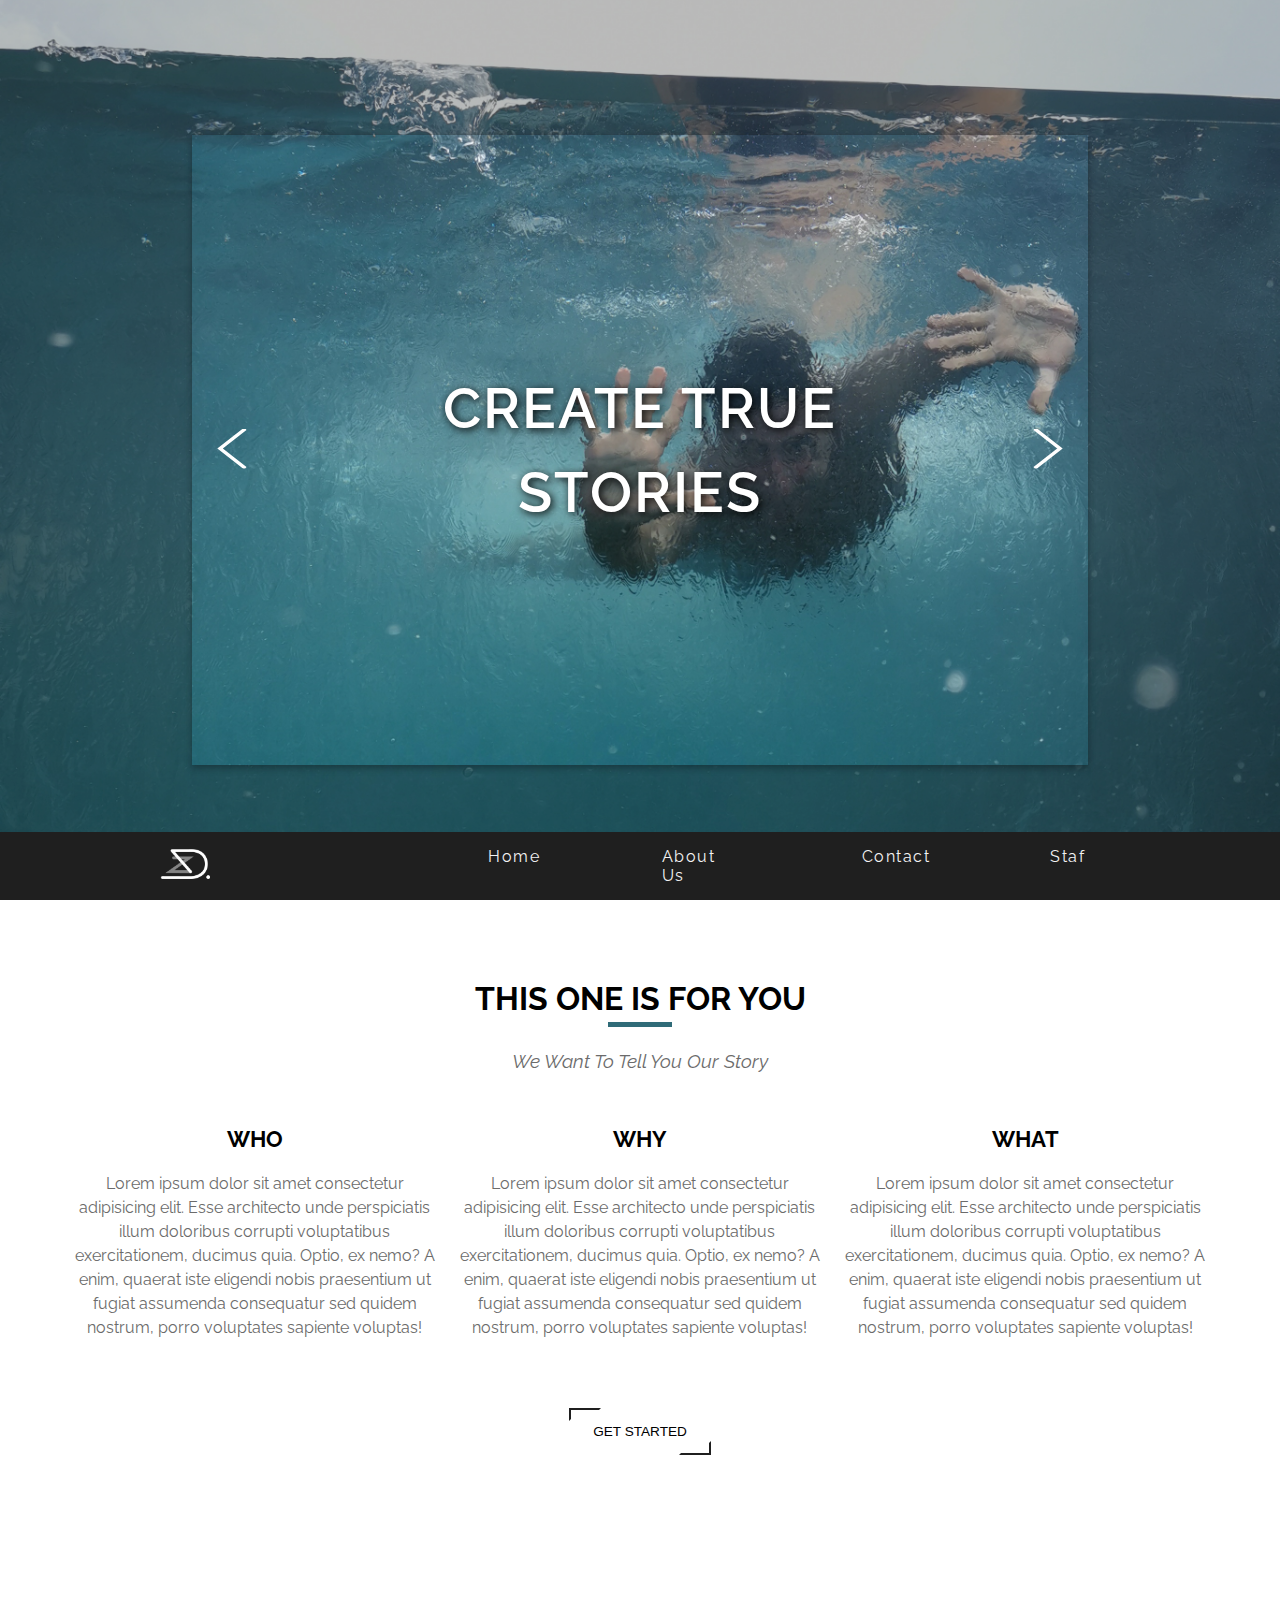
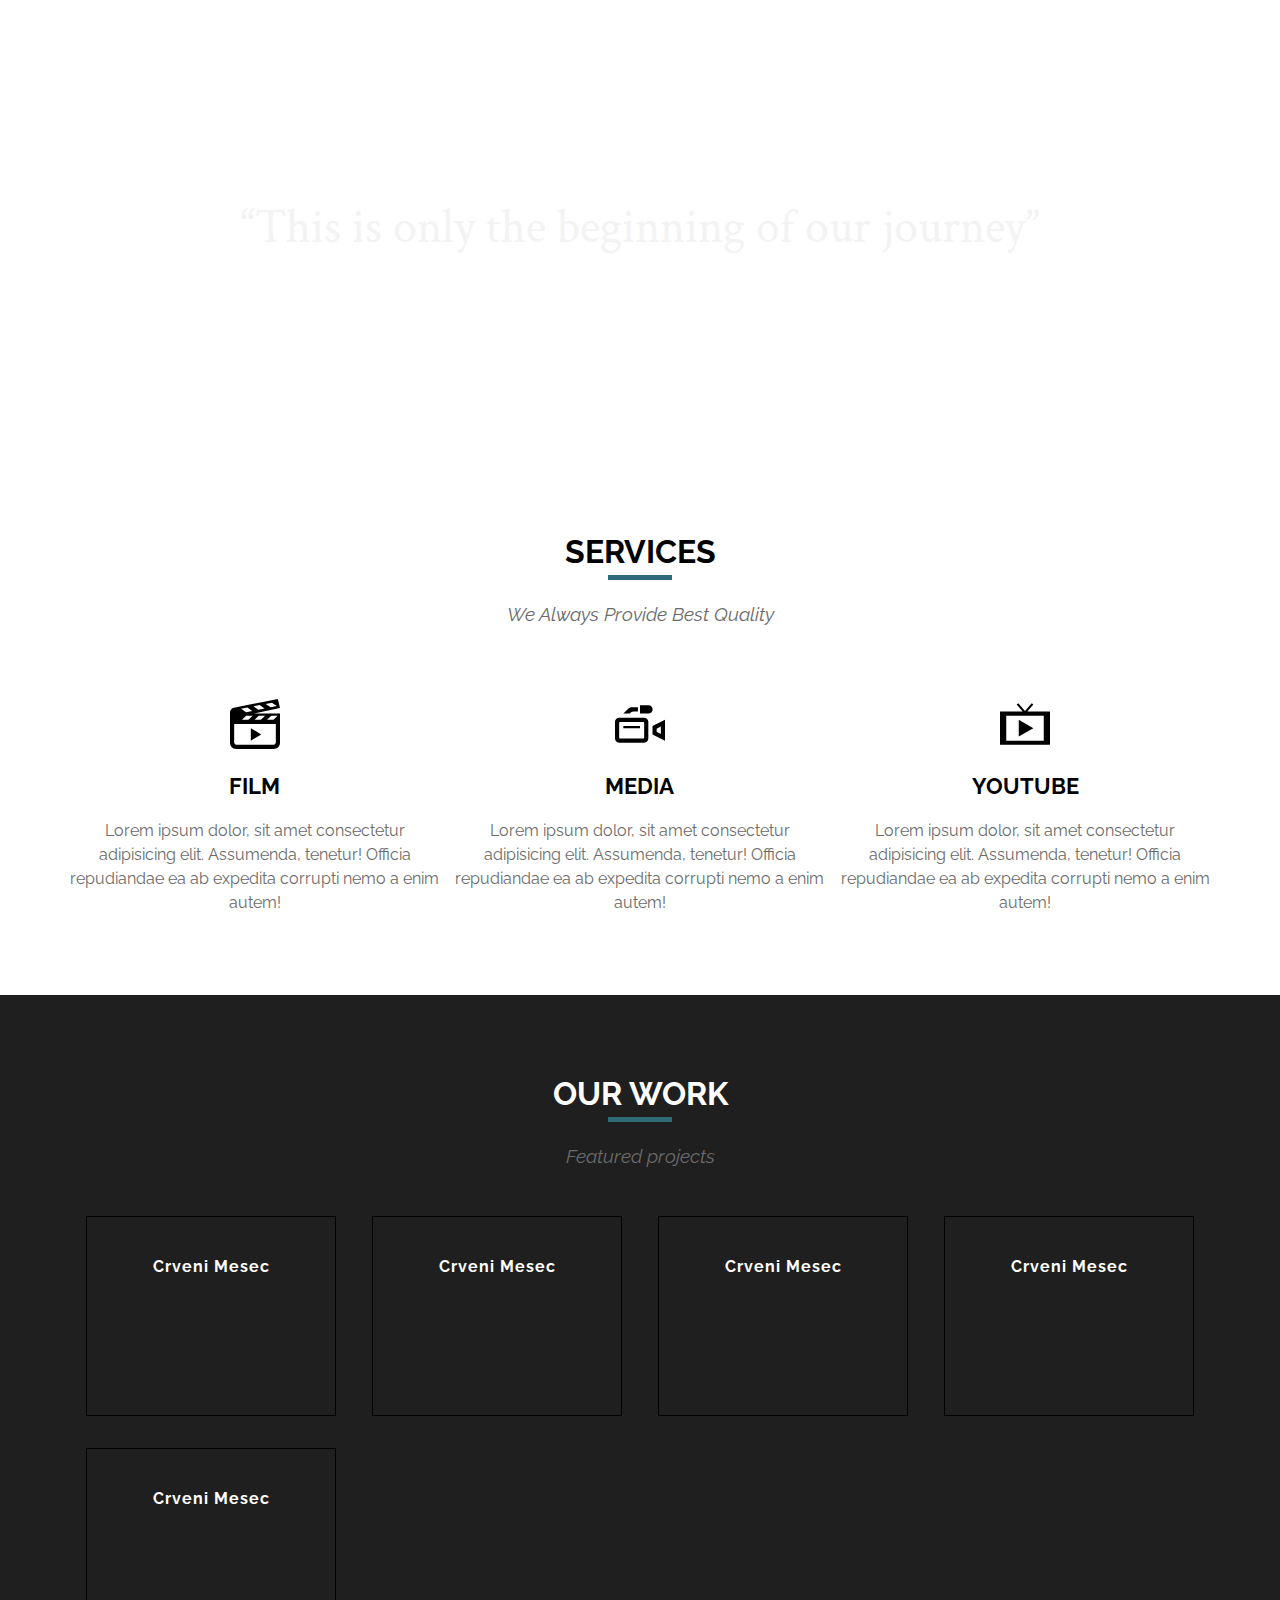
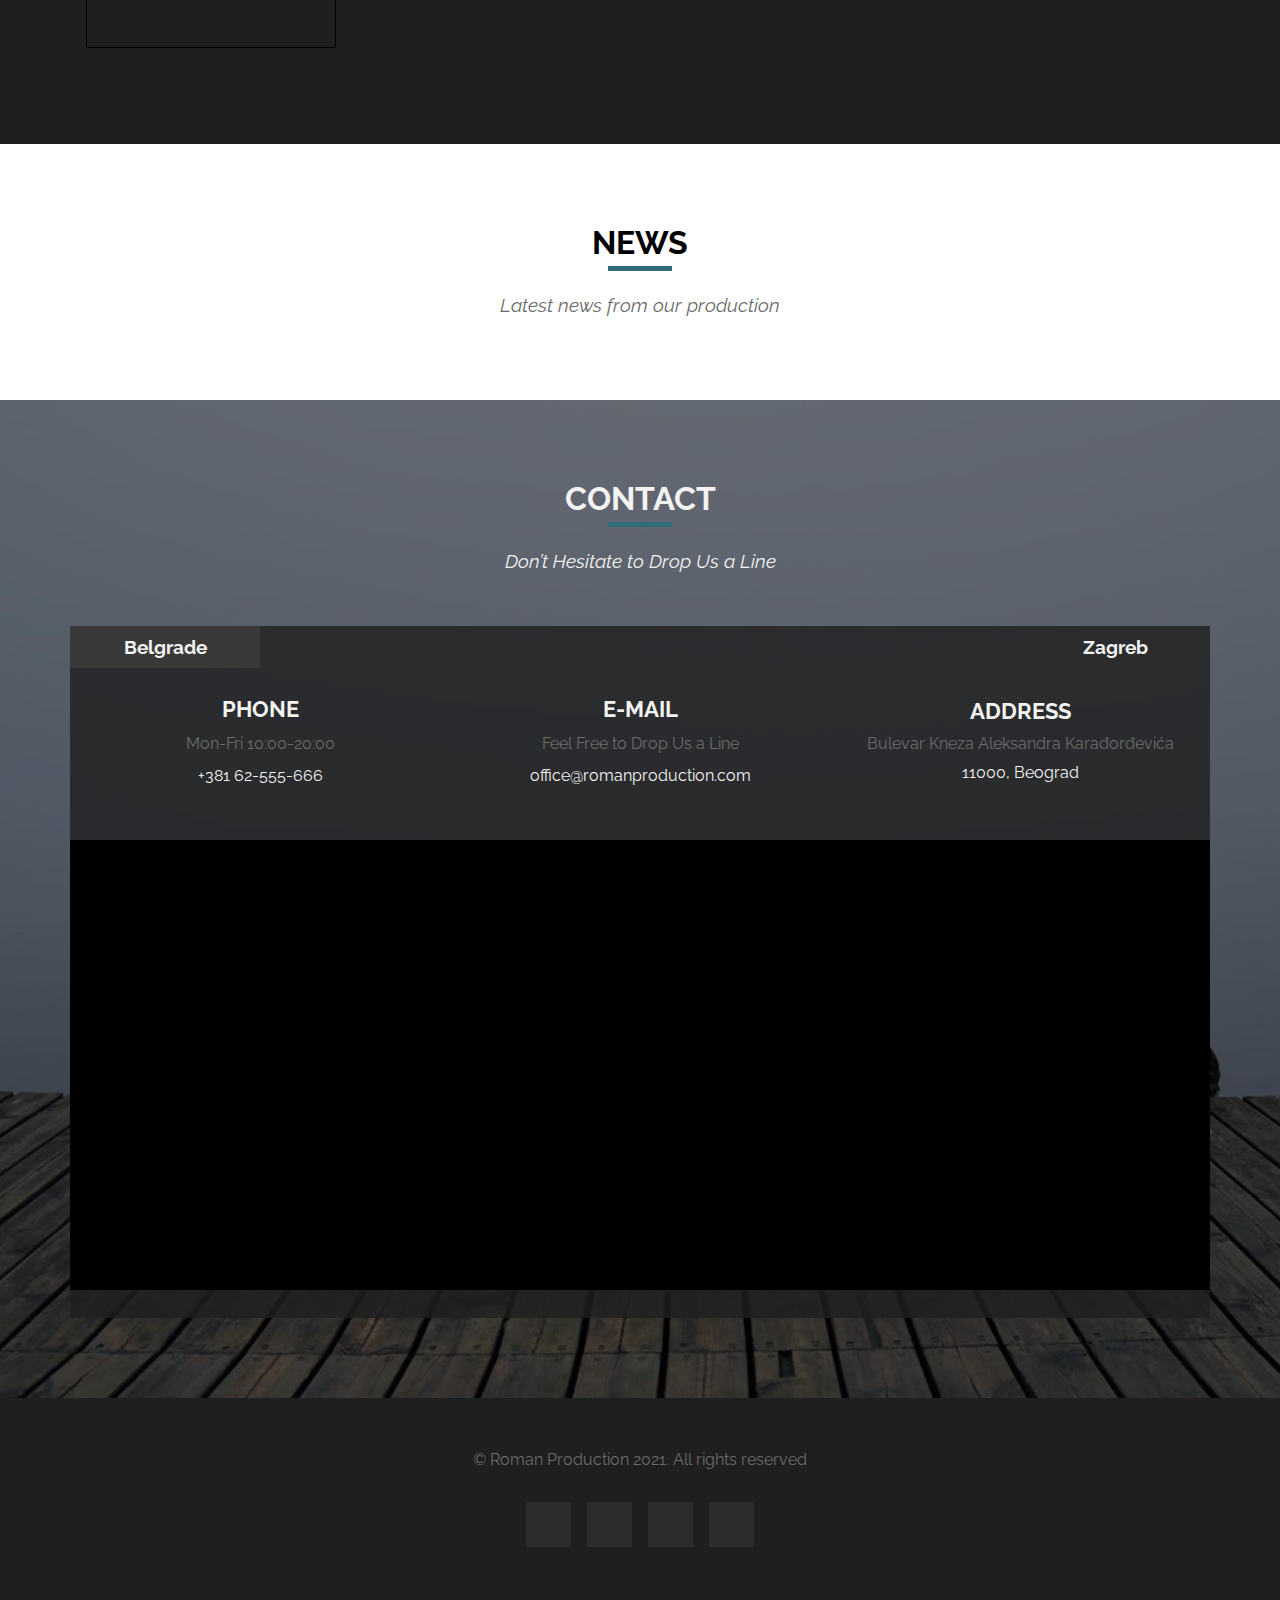
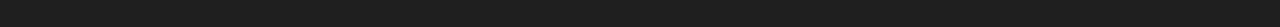
==== commit 49c03347: "footer i contact" ====
--- a/index.html
+++ b/index.html
@@ -1,239 +1,238 @@
 <!DOCTYPE html>
 <html lang="en">
-  <head>
-    <meta charset="UTF-8" />
-    <meta http-equiv="X-UA-Compatible" content="IE=edge" />
-    <meta name="viewport" content="width=device-width, initial-scale=1.0" />
-    <link
-      rel="stylesheet"
-      href="https://cdnjs.cloudflare.com/ajax/libs/OwlCarousel2/2.3.4/assets/owl.carousel.min.css"
-      integrity="sha512-tS3S5qG0BlhnQROyJXvNjeEM4UpMXHrQfTGmbQ1gKmelCxlSEBUaxhRBj/EFTzpbP4RVSrpEikbmdJobCvhE3g=="
-      crossorigin="anonymous"
-    />
-    <link
-      rel="stylesheet"
-      href="https://cdnjs.cloudflare.com/ajax/libs/OwlCarousel2/2.3.4/assets/owl.theme.default.min.css"
-      integrity="sha512-sMXtMNL1zRzolHYKEujM2AqCLUR9F2C4/05cdbxjjLSRvMQIciEPCQZo++nk7go3BtSuK9kfa/s+a4f4i5pLkw=="
-      crossorigin="anonymous"
-    />
-    <link rel="stylesheet" href="style.css" />
-
-    <title>Roman Production</title>
-  </head>
-  <body>
-    <!-- header -->
-    <header class="header">
-      <nav id="nav">
-        <div class="logo"><img src="./logo3-white.png" alt="" /></div>
-        <ul>
-          <li><a href="#">Home</a></li>
-          <li><a href="#">About Us</a></li>
-          <li><a href="#">Contact</a></li>
-          <li><a href="#">Staf</a></li>
-        </ul>
-      </nav>
-      <div class="slider-container">
-        <div
-          class="slide active"
-          style="
-            background-image: url('https://source.unsplash.com/yjr42Sepgis');
-          "
-        >
-          <p>CREATE TRUE STORIES</p>
-        </div>
-        <div
-          class="slide"
-          style="background-image: url(https://source.unsplash.com/J39X2xX_8CQ)"
-        >
-          <p>create wonders</p>
-        </div>
-        <button class="arrow left-arrow" id="left">
-          <img src="arr2.svg" alt="" />
-        </button>
-        <button class="arrow right-arrow" id="right">
-          <img src="arr.svg" alt="" />
-        </button>
-      </div>
-    </header>
-
-    <!-- intro -->
-    <section class="intro">
-      <h2>This one is for you</h2>
-      <p class="intro__lead">We Want To Tell You Our Story</p>
-      <article class="intro__text">
-        <div class="intro__who">
-          <h3>who</h3>
-          <p>
-            Lorem ipsum dolor sit amet consectetur adipisicing elit. Esse
-            architecto unde perspiciatis illum doloribus corrupti voluptatibus
-            exercitationem, ducimus quia. Optio, ex nemo? A enim, quaerat iste
-            eligendi nobis praesentium ut fugiat assumenda consequatur sed
-            quidem nostrum, porro voluptates sapiente voluptas!
-          </p>
-        </div>
-        <div class="intro__why">
-          <h3>why</h3>
-          <p>
-            Lorem ipsum dolor sit amet consectetur adipisicing elit. Esse
-            architecto unde perspiciatis illum doloribus corrupti voluptatibus
-            exercitationem, ducimus quia. Optio, ex nemo? A enim, quaerat iste
-            eligendi nobis praesentium ut fugiat assumenda consequatur sed
-            quidem nostrum, porro voluptates sapiente voluptas!
-          </p>
-        </div>
-        <div class="intro__what">
-          <h3>what</h3>
-          <p>
-            Lorem ipsum dolor sit amet consectetur adipisicing elit. Esse
-            architecto unde perspiciatis illum doloribus corrupti voluptatibus
-            exercitationem, ducimus quia. Optio, ex nemo? A enim, quaerat iste
-            eligendi nobis praesentium ut fugiat assumenda consequatur sed
-            quidem nostrum, porro voluptates sapiente voluptas!
-          </p>
-        </div>
-      </article>
-      <button class="intro__cta">Get started</button>
-    </section>
-
-    <!-- qoute -->
-    <section class="quote">
-      <p class="quote__text">“This is only the beginning of our journey”</p>
-    </section>
-    <section class="services">
-      <h2>Services</h2>
-      <p class="services__lead">We Always Provide Best Quality</p>
-      <article class="services__text">
-        <div>
-          <img src="movie.svg" alt="" />
-          <h3>Film</h3>
-          <p>
-            Lorem ipsum dolor, sit amet consectetur adipisicing elit. Assumenda,
-            tenetur! Officia repudiandae ea ab expedita corrupti nemo a enim
-            autem!
-          </p>
-        </div>
-        <div>
-          <img src="media.svg" alt="" />
-
-          <h3>Media</h3>
-          <p>
-            Lorem ipsum dolor, sit amet consectetur adipisicing elit. Assumenda,
-            tenetur! Officia repudiandae ea ab expedita corrupti nemo a enim
-            autem!
-          </p>
-        </div>
-        <div>
-          <img src="tv.svg" alt="" />
-
-          <h3>Youtube</h3>
-          <p>
-            Lorem ipsum dolor, sit amet consectetur adipisicing elit. Assumenda,
-            tenetur! Officia repudiandae ea ab expedita corrupti nemo a enim
-            autem!
-          </p>
-        </div>
-      </article>
-    </section>
-
-    <!-- work -->
-    <section class="work">
-      <h2>our work</h2>
-      <p class="work__lead">Featured projects</p>
-      <div class="work__items">
-        <div class="item">
-          <h4>Title here</h4>
-        </div>
-        <div class="item">
-          <h4>Title here</h4>
-        </div>
-        <div class="item">
-          <h4>Title here</h4>
-        </div>
-        <div class="item">
-          <h4>Title here</h4>
-        </div>
-        <div class="item">
-          <h4>Title here</h4>
-        </div>
-      </div>
-    </section>
-
-    <!-- reviews -->
-    <section class="reviews">
-      <h2>reviews</h2>
-      <p class="reviews__text">
-        Awesome theme, I really enjoy it! Design is so good and neat. Tons of
-        features also included.
-      </p>
-      <p class="reviews__per">- Alexander Samokhin CEO of Company</p>
-    </section>
-
-    <!-- team -->
-    <section class="team">
-      <h2>our team</h2>
-      <p class="team__lead">Creative minds. All in One.</p>
-      <div class="owl-carousel owl-theme">
-        <div class="item popup-item">
-          <img src="https://source.unsplash.com/QJkvX0skiqs" alt="" />
-        </div>
-        <div class="item popup-item">
-          <img src="https://source.unsplash.com/QJkvX0skiqs" alt="" />
-        </div>
-        <div class="item popup-item">
-          <img src="https://source.unsplash.com/QJkvX0skiqs" alt="" />
-        </div>
-        <div class="item popup-item">
-          <img src="https://source.unsplash.com/QJkvX0skiqs" alt="" />
-        </div>
-        <div class="item popup-item">
-          <img src="https://source.unsplash.com/QJkvX0skiqs" alt="" />
-        </div>
-        <div class="item popup-item">
-          <img src="https://source.unsplash.com/QJkvX0skiqs" alt="" />
-        </div>
-        <div class="item popup-item">
-          <img src="https://source.unsplash.com/QJkvX0skiqs" alt="" />
-        </div>
-      </div>
-    </section>
-
-    <!-- popup win -->
-    <div class="popup">
-      <h4 class="popup__name">Ime Prezime</h4>
-      <div class="popup__desc">
-        <div class="img">
-          <img src="https://source.unsplash.com/QJkvX0skiqs/400x300" alt="" />
-        </div>
-        <div class="info">
-          <p class="popup__position">Creative Director</p>
-          <p>
-            Lorem ipsum dolor sit amet consectetur adipisicing elit. Eveniet
-            voluptatibus dolor explicabo magnam fugiat, qui dolore veritatis vel
-            alias dicta pariatur esse consequuntur sequi iste omnis magni
-            maiores totam itaque assumenda eum laudantium consectetur tempore!
-            Enim, accusamus. Perspiciatis ad explicabo pariatur iste voluptas
-            possimus eligendi aperiam voluptate nisi officia tempora soluta
-            dignissimos iusto facilis magni, aliquam maiores et sapiente
-            nostrum!
-          </p>
-        </div>
-      </div>
-      <div id="close">&#10007;</div>
-    </div>
-
-    <!-- cta -->
-    <section class="cta">
-      <p>Are You Ready To Enjoy?</p>
-      <p>INSPIRE YOUR CUSTOMER HERE!</p>
-      <button>Get started</button>
-    </section>
-
-    <script src="https://cdnjs.cloudflare.com/ajax/libs/jquery/3.6.0/jquery.min.js"></script>
-    <script
-      src="https://cdnjs.cloudflare.com/ajax/libs/OwlCarousel2/2.3.4/owl.carousel.min.js"
-      integrity="sha512-bPs7Ae6pVvhOSiIcyUClR7/q2OAsRiovw4vAkX+zJbw3ShAeeqezq50RIIcIURq7Oa20rW2n2q+fyXBNcU9lrw=="
-      crossorigin="anonymous"
-    ></script>
-    <script src="main.js"></script>
-  </body>
+	<head>
+		<meta charset="UTF-8" />
+		<meta http-equiv="X-UA-Compatible" content="IE=edge" />
+		<meta name="viewport" content="width=device-width, initial-scale=1.0" />
+		<link
+			rel="stylesheet"
+			href="https://cdnjs.cloudflare.com/ajax/libs/font-awesome/5.15.3/css/all.min.css"
+			integrity="sha512-iBBXm8fW90+nuLcSKlbmrPcLa0OT92xO1BIsZ+ywDWZCvqsWgccV3gFoRBv0z+8dLJgyAHIhR35VZc2oM/gI1w=="
+			crossorigin="anonymous"
+		/>
+		<link rel="stylesheet" href="style.css" />
+		<title>Document</title>
+	</head>
+	<body>
+		<header class="header">
+			<nav id="nav">
+				<div class="logo"><img src="./logo3-white.png" alt="" /></div>
+				<ul>
+					<li><a href="#">Home</a></li>
+					<li><a href="#">About Us</a></li>
+					<li><a href="#">Contact</a></li>
+					<li><a href="#">Staf</a></li>
+				</ul>
+			</nav>
+			<div class="slider-container">
+				<div class="slide active" style="background-image: url('./hero.jpg')">
+					<p>CREATE TRUE STORIES</p>
+				</div>
+				<div class="slide" style="background-image: url('./lol.jpg')">
+					<p>create wonders</p>
+				</div>
+				<button class="arrow left-arrow" id="left">
+					<img src="arr2.svg" alt="" />
+				</button>
+				<button class="arrow right-arrow" id="right">
+					<img src="arr.svg" alt="" />
+				</button>
+			</div>
+		</header>
+		<section class="intro">
+			<h2>This one is for you</h2>
+			<p class="intro__lead">We Want To Tell You Our Story</p>
+			<article class="intro__text">
+				<div class="intro__who">
+					<h3>who</h3>
+					<p>
+						Lorem ipsum dolor sit amet consectetur adipisicing elit. Esse
+						architecto unde perspiciatis illum doloribus corrupti voluptatibus
+						exercitationem, ducimus quia. Optio, ex nemo? A enim, quaerat iste
+						eligendi nobis praesentium ut fugiat assumenda consequatur sed
+						quidem nostrum, porro voluptates sapiente voluptas!
+					</p>
+				</div>
+				<div class="intro__why">
+					<h3>why</h3>
+					<p>
+						Lorem ipsum dolor sit amet consectetur adipisicing elit. Esse
+						architecto unde perspiciatis illum doloribus corrupti voluptatibus
+						exercitationem, ducimus quia. Optio, ex nemo? A enim, quaerat iste
+						eligendi nobis praesentium ut fugiat assumenda consequatur sed
+						quidem nostrum, porro voluptates sapiente voluptas!
+					</p>
+				</div>
+				<div class="intro__what">
+					<h3>what</h3>
+					<p>
+						Lorem ipsum dolor sit amet consectetur adipisicing elit. Esse
+						architecto unde perspiciatis illum doloribus corrupti voluptatibus
+						exercitationem, ducimus quia. Optio, ex nemo? A enim, quaerat iste
+						eligendi nobis praesentium ut fugiat assumenda consequatur sed
+						quidem nostrum, porro voluptates sapiente voluptas!
+					</p>
+				</div>
+			</article>
+			<button class="intro__cta">Get started</button>
+		</section>
+		<section class="quote">
+			<p class="quote__text">“This is only the beginning of our journey”</p>
+		</section>
+		<section class="services">
+			<h2>Services</h2>
+			<p class="services__lead">We Always Provide Best Quality</p>
+			<article class="services__text">
+				<div>
+					<img src="movie.svg" alt="" />
+					<h3>Film</h3>
+					<p>
+						Lorem ipsum dolor, sit amet consectetur adipisicing elit. Assumenda,
+						tenetur! Officia repudiandae ea ab expedita corrupti nemo a enim
+						autem!
+					</p>
+				</div>
+				<div>
+					<img src="media.svg" alt="" />
+
+					<h3>Media</h3>
+					<p>
+						Lorem ipsum dolor, sit amet consectetur adipisicing elit. Assumenda,
+						tenetur! Officia repudiandae ea ab expedita corrupti nemo a enim
+						autem!
+					</p>
+				</div>
+				<div>
+					<img src="tv.svg" alt="" />
+
+					<h3>Youtube</h3>
+					<p>
+						Lorem ipsum dolor, sit amet consectetur adipisicing elit. Assumenda,
+						tenetur! Officia repudiandae ea ab expedita corrupti nemo a enim
+						autem!
+					</p>
+				</div>
+			</article>
+		</section>
+		<section class="work">
+			<h2>our work</h2>
+			<p class="work__lead">Featured projects</p>
+			<div class="work__items">
+				<div class="item">
+					<h4>Crveni Mesec</h4>
+				</div>
+				<div class="item">
+					<h4>Crveni Mesec</h4>
+				</div>
+				<div class="item">
+					<h4>Crveni Mesec</h4>
+				</div>
+				<div class="item">
+					<h4>Crveni Mesec</h4>
+				</div>
+				<div class="item">
+					<h4>Crveni Mesec</h4>
+				</div>
+			</div>
+		</section>
+		<!-- NEWS -->
+		<section class="news">
+			<h2>News</h2>
+			<p class="news__lead">Latest news from our production</p>
+			
+		</section>
+
+		<!-- CONTACT -->
+		<section class="contact">
+			<h2>Contact</h2>
+			<p class="contact__lead">Don’t Hesitate to Drop Us a Line</p>
+			<div class="contact_wrapper">
+				<div class="row">
+					<h3 class="col-2 office active_office" data-office="beograd">
+						Belgrade
+					</h3>
+					<h3 class="col-2 office" data-office="zagreb">Zagreb</h3>
+				</div>
+
+				<div class="row beograd map_container map_open">
+					<artcile class="col-4 moveBack">
+						<h3>Phone</h3>
+						<p>Mon-Fri 10:00-20:00</p>
+						<a href="tel:062/555-666">+381 62-555-666</a>
+					</artcile>
+
+					<artcile class="col-4 moveBack">
+						<h3>E-mail</h3>
+						<p>Feel Free to Drop Us a Line</p>
+						<a href="mailto:paparazzti@gmail.com">office@romanproduction.com</a>
+					</artcile>
+
+					<artcile class="col-4 moveBack">
+						<h3>Address</h3>
+						<address>Bulevar Kneza Aleksandra Karađorđevića</address>
+						<address>11000, Beograd</address>
+					</artcile>
+					<div class="col-12">
+						<div class="maps">
+							<iframe
+								class="showMap"
+								src="https://www.google.com/maps/embed?pb=!1m18!1m12!1m3!1d520.1574637605186!2d20.441299962736736!3d44.79507292089907!2m3!1f0!2f0!3f0!3m2!1i1024!2i768!4f13.1!3m3!1m2!1s0x475a7aa3d7b53fbd%3A0x1db8645cf2177ee4!2sBelgrade!5e0!3m2!1sen!2srs!4v1618164669289!5m2!1sen!2srs&z=2"
+								width="600"
+								height="450"
+								style="border: 0"
+								allowfullscreen=""
+							></iframe>
+						</div>
+					</div>
+				</div>
+				<div class="row zagreb map_container">
+					<artcile class="col-4">
+						<h3>Phone</h3>
+						<p>Mon-Fri 10:00-20:00</p>
+						<a href="tel:062/555-666">+381 62-555-666</a>
+					</artcile>
+
+					<artcile class="col-4">
+						<h3>E-mail</h3>
+						<p>Feel Free to Drop Us a Line</p>
+						<a href="mailto:paparazzti@gmail.com">office@romanproduction.com</a>
+					</artcile>
+
+					<artcile class="col-4">
+						<h3>Address</h3>
+						<address>Ulica Zagrebacka</address>
+						<address>11000, Zagreb</address>
+					</artcile>
+					<div class="col-12">
+						<div class="maps">
+							<iframe
+								src="https://www.google.com/maps/embed?pb=!1m18!1m12!1m3!1d510.800975302244!2d16.043522876114597!3d45.82384646289909!2m3!1f0!2f0!3f0!3m2!1i1024!2i768!4f13.1!3m3!1m2!1s0x4765d7dffa687e9f%3A0x355ecf0ce824fb10!2sBanatska%20ul.%2C%2010040%2C%20Zagreb%2C%20Croatia!5e0!3m2!1sen!2srs!4v1618170072465!5m2!1sen!2srs"
+								width="600"
+								height="450"
+								style="border: 0"
+								allowfullscreen=""
+							></iframe>
+						</div>
+					</div>
+				</div>
+			</div>
+		</section>
+
+		<!-- FOOTER -->
+		<footer>
+			<div class="bottom_line">
+				<p>&copy; Roman Production 2021. All rights reserved</p>
+				<div class="socials">
+					<div class="social_icon">
+						<i class="fab fa-instagram"></i>
+					</div>
+					<div class="social_icon"><i class="fab fa-facebook-f"></i></div>
+					<div class="social_icon"><i class="fab fa-twitter"></i></div>
+					<div class="social_icon"><i class="fab fa-youtube"></i></div>
+				</div>
+			</div>
+		</footer>
+
+		<script src="main.js"></script>
+	</body>
 </html>
--- a/style.css
+++ b/style.css
@@ -1,763 +1,459 @@
 @import url("https://fonts.googleapis.com/css2?family=Crimson+Text:ital,wght@1,600&family=Raleway:ital,wght@0,100;0,200;0,300;0,400;1,100;1,200;1,500&display=swap");
-*,
-*::after,
-*::before {
+* {
   margin: 0;
   padding: 0;
-  -webkit-box-sizing: border-box;
-          box-sizing: border-box;
-}
+  box-sizing: border-box; }
 
 body {
   font-family: "Raleway", sans-serif;
   font-size: 16px;
-  scroll-behavior: smooth;
-}
+  scroll-behavior: smooth; }
 
 body {
-  position: relative;
-}
+  position: relative; }
 
 .subtitle {
   font-family: "Crimson Text", serif;
   font-size: 16px;
-  font-style: italic;
-}
+  font-style: italic; }
 
 section {
   padding: 80px 0;
-  text-align: center;
-}
+  text-align: center; }
 
 a {
-  text-decoration: none;
-}
+  text-decoration: none; }
 
 ul {
-  list-style-type: none;
-}
+  list-style-type: none; }
 
 h2 {
   text-align: center;
   font-size: 2rem;
   text-transform: uppercase;
-  position: relative;
-}
-
-h2::after {
-  bottom: 0;
-  margin: -10px 0;
-  right: 50%;
-  -webkit-transform: translateX(50%);
-          transform: translateX(50%);
-  content: "";
-  position: absolute;
-  border-bottom: 5px solid #2f6b78;
-  width: 2em;
-}
+  position: relative; }
+  h2::after {
+    bottom: 0;
+    margin: -10px 0;
+    right: 50%;
+    transform: translateX(50%);
+    content: "";
+    position: absolute;
+    border-bottom: 5px solid #2f6b78;
+    width: 2em; }
 
 h3 {
   font-size: 1.4rem;
-  text-transform: uppercase;
-}
-
-h4 {
-  font-size: 1.6rem;
-  color: #1f1f1f;
-}
+  text-transform: uppercase; }
 
 p {
   color: #6b6b6b;
-  line-height: 1.5;
-}
+  line-height: 1.5; }
 
 .col-1 {
-  -webkit-box-flex: 0;
-      -ms-flex: 0 0 8.33333%;
-          flex: 0 0 8.33333%;
-}
+  flex: 0 0 8.3333333333%; }
 
 .col-offset-1 {
-  margin-left: 8.33333%;
-}
+  margin-left: 8.3333333333%; }
 
 .col-2 {
-  -webkit-box-flex: 0;
-      -ms-flex: 0 0 16.66667%;
-          flex: 0 0 16.66667%;
-}
+  flex: 0 0 16.6666666667%; }
 
 .col-offset-2 {
-  margin-left: 16.66667%;
-}
+  margin-left: 16.6666666667%; }
 
 .col-3 {
-  -webkit-box-flex: 0;
-      -ms-flex: 0 0 25%;
-          flex: 0 0 25%;
-}
+  flex: 0 0 25%; }
 
 .col-offset-3 {
-  margin-left: 25%;
-}
+  margin-left: 25%; }
 
 .col-4 {
-  -webkit-box-flex: 0;
-      -ms-flex: 0 0 33.33333%;
-          flex: 0 0 33.33333%;
-}
+  flex: 0 0 33.3333333333%; }
 
 .col-offset-4 {
-  margin-left: 33.33333%;
-}
+  margin-left: 33.3333333333%; }
 
 .col-5 {
-  -webkit-box-flex: 0;
-      -ms-flex: 0 0 41.66667%;
-          flex: 0 0 41.66667%;
-}
+  flex: 0 0 41.6666666667%; }
 
 .col-offset-5 {
-  margin-left: 41.66667%;
-}
+  margin-left: 41.6666666667%; }
 
 .col-6 {
-  -webkit-box-flex: 0;
-      -ms-flex: 0 0 50%;
-          flex: 0 0 50%;
-}
+  flex: 0 0 50%; }
 
 .col-offset-6 {
-  margin-left: 50%;
-}
+  margin-left: 50%; }
 
 .col-7 {
-  -webkit-box-flex: 0;
-      -ms-flex: 0 0 58.33333%;
-          flex: 0 0 58.33333%;
-}
+  flex: 0 0 58.3333333333%; }
 
 .col-offset-7 {
-  margin-left: 58.33333%;
-}
+  margin-left: 58.3333333333%; }
 
 .col-8 {
-  -webkit-box-flex: 0;
-      -ms-flex: 0 0 66.66667%;
-          flex: 0 0 66.66667%;
-}
+  flex: 0 0 66.6666666667%; }
 
 .col-offset-8 {
-  margin-left: 66.66667%;
-}
+  margin-left: 66.6666666667%; }
 
 .col-9 {
-  -webkit-box-flex: 0;
-      -ms-flex: 0 0 75%;
-          flex: 0 0 75%;
-}
+  flex: 0 0 75%; }
 
 .col-offset-9 {
-  margin-left: 75%;
-}
+  margin-left: 75%; }
 
 .col-10 {
-  -webkit-box-flex: 0;
-      -ms-flex: 0 0 83.33333%;
-          flex: 0 0 83.33333%;
-}
+  flex: 0 0 83.3333333333%; }
 
 .col-offset-10 {
-  margin-left: 83.33333%;
-}
+  margin-left: 83.3333333333%; }
 
 .col-11 {
-  -webkit-box-flex: 0;
-      -ms-flex: 0 0 91.66667%;
-          flex: 0 0 91.66667%;
-}
+  flex: 0 0 91.6666666667%; }
 
 .col-offset-11 {
-  margin-left: 91.66667%;
-}
+  margin-left: 91.6666666667%; }
 
 .col-12 {
-  -webkit-box-flex: 0;
-      -ms-flex: 0 0 100%;
-          flex: 0 0 100%;
-}
+  flex: 0 0 100%; }
 
 .col-offset-12 {
-  margin-left: 100%;
-}
+  margin-left: 100%; }
 
 .row {
-  display: -webkit-box;
-  display: -ms-flexbox;
   display: flex;
-  -webkit-box-orient: horizontal;
-  -webkit-box-direction: normal;
-      -ms-flex-direction: row;
-          flex-direction: row;
-  -webkit-box-pack: center;
-      -ms-flex-pack: center;
-          justify-content: center;
-  -webkit-box-align: center;
-      -ms-flex-align: center;
-          align-items: center;
-}
+  flex-direction: row;
+  justify-content: center;
+  align-items: center; }
 
 header {
-  display: -webkit-box;
-  display: -ms-flexbox;
   display: flex;
   overflow: hidden;
   position: relative;
   background-position: center;
   background-size: cover;
   background-repeat: no-repeat;
-  height: 100vh;
-}
-
-header::before {
-  content: "";
-  position: absolute;
-  top: 0;
-  left: 0;
-  width: 100%;
-  height: 100vh;
-  background-color: rgba(31, 31, 31, 0.6);
-  z-index: 0;
-}
-
-header nav {
-  margin-top: auto;
-  position: relative;
-  z-index: 11;
-  width: 100%;
-  padding: 0 10rem;
-  background-color: #1f1f1f;
-  height: auto;
-  display: -webkit-box;
-  display: -ms-flexbox;
-  display: flex;
-  -webkit-box-align: center;
-      -ms-flex-align: center;
-          align-items: center;
-}
-
-header nav .logo {
-  -webkit-box-flex: 0;
-      -ms-flex: 0 0 30%;
-          flex: 0 0 30%;
-}
-
-header nav .logo img {
-  width: 50px;
-}
-
-header nav ul {
-  -webkit-box-flex: 1;
-      -ms-flex-positive: 1;
-          flex-grow: 1;
-  display: -webkit-box;
-  display: -ms-flexbox;
-  display: flex;
-  -webkit-box-pack: space-evenly;
-      -ms-flex-pack: space-evenly;
-          justify-content: space-evenly;
-}
-
-header nav ul li {
-  padding: 15px 40px;
-  position: relative;
-}
-
-header nav ul li a {
-  font-size: 1rem;
-  color: #f3f3f3;
-  letter-spacing: 1.5px;
-}
-
-header nav ul li::after {
-  content: "";
-  position: absolute;
-  width: 100%;
-  bottom: 0;
-  left: 0;
-  -webkit-transform: scaleY(0);
+  height: 100vh; }
+  header::before {
+    content: "";
+    position: absolute;
+    top: 0;
+    left: 0;
+    width: 100%;
+    height: 100vh;
+    background-color: rgba(31, 31, 31, 0.3);
+    z-index: 0; }
+  header nav {
+    margin-top: auto;
+    position: relative;
+    z-index: 2;
+    width: 100%;
+    padding: 0 10rem;
+    background-color: #1f1f1f;
+    height: auto;
+    display: flex;
+    align-items: center; }
+    header nav .logo {
+      flex: 0 0 30%; }
+      header nav .logo img {
+        width: 50px; }
+    header nav ul {
+      flex-grow: 1;
+      display: flex;
+      justify-content: space-evenly; }
+      header nav ul li {
+        padding: 15px 40px;
+        position: relative;
+        overflow: hidden; }
+        header nav ul li a {
+          font-size: 1rem;
+          color: #f3f3f3;
+          letter-spacing: 1.5px; }
+        header nav ul li::after {
+          content: "";
+          position: absolute;
+          box-sizing: border-box;
+          width: 100%;
+          bottom: 0;
+          left: 0;
           transform: scaleY(0);
-  -webkit-transform-origin: bottom;
           transform-origin: bottom;
-  opacity: 0;
-  border-bottom: 5px solid #2f6b78;
-  -webkit-transition: 0.5s ease;
-  transition: 0.5s ease;
-}
-
-header nav ul li:hover {
-  background-color: #f3f3f3;
-}
-
-header nav ul li:hover a {
-  color: #1f1f1f;
-}
-
-header nav ul li:hover::after {
-  -webkit-transform: scale(1);
-          transform: scale(1);
-  opacity: 1;
-}
-
-header nav ul > * + * {
-  margin-left: 3rem;
-}
-
-header nav.fixed-nav {
-  position: fixed;
-  top: 0;
-  left: 0;
-  width: 100%;
-}
-
-header .slider-container {
-  -webkit-box-shadow: 0 3px 6px rgba(0, 0, 0, 0.2), 0 3px 8px rgba(0, 0, 0, 0.2);
-          box-shadow: 0 3px 6px rgba(0, 0, 0, 0.2), 0 3px 8px rgba(0, 0, 0, 0.2);
-  height: 70vh;
-  width: 70vw;
-  top: 50%;
-  left: 50%;
-  -webkit-transform: translate(-50%, -50%);
-          transform: translate(-50%, -50%);
-  position: absolute;
-  overflow: hidden;
-}
-
-header .slider-container .slide {
-  opacity: 0;
-  height: 100vh;
-  width: 100vw;
-  background-position: center;
-  background-size: cover;
-  position: absolute;
-  text-align: center;
-  top: -15vh;
-  left: -15vw;
-  z-index: 1;
-  -webkit-transition: 0.5s ease-in;
-  transition: 0.5s ease-in;
-}
-
-header .slider-container .slide.active {
-  opacity: 1;
-}
-
-header .slider-container .slide.active p {
-  opacity: 1;
-}
-
-header .slider-container .slide p {
-  position: absolute;
-  z-index: 2;
-  top: 50%;
-  left: 50%;
-  -webkit-transform: translate(-50%, -50%);
-          transform: translate(-50%, -50%);
-  font-size: 3.5rem;
-  text-transform: uppercase;
-  text-shadow: 3px -3px 4px black;
-  color: #fff;
-  letter-spacing: 2px;
-  font-weight: 600;
-  opacity: 0;
-  -webkit-transition: 0.5s ease-in;
-  transition: 0.5s ease-in;
-}
-
-header .slider-container .arrow {
-  position: inherit;
-  background-color: transparent;
-  padding: 20px;
-  border: none;
-  color: #b9b9b9;
-  z-index: 2;
-  top: 50%;
-  -webkit-transform: translateY(-50%);
-          transform: translateY(-50%);
-  cursor: pointer;
-}
-
-header .slider-container .arrow img {
-  height: 40px;
-}
-
-header .slider-container .arrow.right-arrow {
-  left: calc(70vw - 80px);
-}
-
-header .slider-container .arrow.left-arrow {
-  right: calc(70vw - 80px);
-}
-
-header .slider-container .arrow:hover {
-  border: 1px solid #b9b9b9;
-}
+          opacity: 0;
+          border-bottom: 5px solid #2f6b78;
+          transition: 0.5s ease; }
+        header nav ul li:hover {
+          background-color: #f3f3f3; }
+          header nav ul li:hover a {
+            color: #1f1f1f; }
+          header nav ul li:hover::after {
+            transform: scale(1.2);
+            opacity: 1; }
+      header nav ul > * + * {
+        margin-left: 3rem; }
+    header nav.fixed-nav {
+      position: fixed;
+      top: 0;
+      left: 0;
+      width: 100%; }
+  header .slider-container {
+    box-shadow: 0 3px 6px rgba(0, 0, 0, 0.16), 0 3px 8px rgba(0, 0, 0, 0.16);
+    height: 70vh;
+    width: 70vw;
+    top: 50%;
+    left: 50%;
+    transform: translate(-50%, -50%);
+    position: absolute;
+    overflow: hidden; }
+    header .slider-container .slide {
+      opacity: 0;
+      height: 100vh;
+      width: 100vw;
+      background-position: center;
+      background-size: cover;
+      position: absolute;
+      text-align: center;
+      top: -15vh;
+      left: -15vw;
+      z-index: 1;
+      transition: 0.5s ease-in; }
+      header .slider-container .slide.active {
+        opacity: 1; }
+        header .slider-container .slide.active p {
+          opacity: 1; }
+      header .slider-container .slide p {
+        position: absolute;
+        z-index: 2;
+        top: 50%;
+        left: 50%;
+        transform: translate(-50%, -50%);
+        font-size: 3.5rem;
+        text-transform: uppercase;
+        text-shadow: 2px 2px 8px black;
+        color: #fff;
+        letter-spacing: 2px;
+        font-weight: 600;
+        opacity: 0;
+        transition: 0.5s ease-in; }
+    header .slider-container .arrow {
+      position: inherit;
+      background-color: transparent;
+      padding: 20px;
+      border: none;
+      color: #b9b9b9;
+      z-index: 2;
+      top: 50%;
+      transform: translateY(-50%);
+      cursor: pointer; }
+      header .slider-container .arrow img {
+        height: 40px; }
+      header .slider-container .arrow.right-arrow {
+        left: calc(70vw - 80px); }
+      header .slider-container .arrow.left-arrow {
+        right: calc(70vw - 80px); }
+      header .slider-container .arrow:hover {
+        border: 1px solid #b9b9b9; }
 
 .intro {
   width: calc(min(1140px, 90%));
-  margin: auto;
-}
-
-.intro__lead, .services__lead, .work__lead, .team__lead, .popup.active .popup__desc .info .popup__position {
-  font-style: italic;
-  margin-top: 30px;
-  font-size: 1.2rem;
-}
-
-.intro__text, .services__text {
-  -webkit-columns: 3;
-          columns: 3;
-  margin-top: 50px;
-}
-
-.intro__text h3, .services__text h3 {
-  margin-bottom: 20px;
-}
-
-.intro__cta {
-  padding: 1rem 1.5rem;
-  font-size: 0.85rem;
-  font-family: "Raleway", sans-serif;
-  text-transform: uppercase;
-  letter-spacing: 1px;
-  cursor: pointer;
-  display: block;
-  margin: 5em auto;
-  border: none;
-  background-color: transparent;
-  position: relative;
-}
-
-.intro__cta::after, .intro__cta::before {
-  content: "";
-  position: absolute;
-  width: 20%;
-  height: 20%;
-  border: 2px solid #1f1f1f;
-  -webkit-transition: 0.5s ease;
-  transition: 0.5s ease;
-}
-
-.intro__cta::before {
-  top: 0;
-  left: 0;
-  border-bottom-color: transparent;
-  border-right-color: transparent;
-}
-
-.intro__cta::after {
-  bottom: 0;
-  right: 0;
-  border-top-color: transparent;
-  border-left-color: transparent;
-}
-
-.intro__cta:hover::after, .intro__cta:hover::before {
-  width: 105%;
-  height: 108%;
-}
+  margin: auto; }
+  .intro__lead, .services__lead, .work__lead, .news__lead, .contact__lead {
+    font-style: italic;
+    margin-top: 30px;
+    font-size: 1.2rem; }
+  .intro__text, .services__text {
+    columns: 3;
+    margin-top: 50px; }
+    .intro__text h3, .services__text h3 {
+      margin-bottom: 20px; }
+  .intro__cta {
+    padding: 1rem 1.5rem;
+    font-size: 0.85rem;
+    text-transform: uppercase;
+    cursor: pointer;
+    display: block;
+    margin: 5em auto;
+    border: none;
+    background-color: transparent;
+    position: relative; }
+    .intro__cta::after, .intro__cta::before {
+      content: "";
+      position: absolute;
+      width: 20%;
+      height: 20%;
+      border: 2px solid #1f1f1f;
+      transition: 0.5s ease; }
+    .intro__cta::before {
+      top: 0;
+      left: 0;
+      border-bottom-color: transparent;
+      border-right-color: transparent; }
+    .intro__cta::after {
+      bottom: 0;
+      right: 0;
+      border-top-color: transparent;
+      border-left-color: transparent; }
+    .intro__cta:hover::after, .intro__cta:hover::before {
+      width: 103%;
+      height: 103%; }
 
 .quote {
   height: 50vh;
-  background-image: -webkit-gradient(linear, left top, left bottom, from(rgba(31, 31, 31, 0.6)), to(rgba(31, 31, 31, 0.6))), url(https://source.unsplash.com/atsUqIm3wxo);
-  background-image: linear-gradient(rgba(31, 31, 31, 0.6), rgba(31, 31, 31, 0.6)), url(https://source.unsplash.com/atsUqIm3wxo);
+  background-image: linear-gradient(rgba(31, 31, 31, 0.6), rgba(31, 31, 31, 0.6)), url(https://source.unsplash.com/random);
   background-position: center;
   background-size: cover;
   background-attachment: fixed;
-  display: -ms-grid;
   display: grid;
-  place-items: center;
-}
-
-.quote__text {
-  font-family: "Crimson Text", serif;
-  color: #f3f3f3;
-  font-size: 3rem;
-}
+  place-items: center; }
+  .quote__text {
+    font-family: "Crimson Text", serif;
+    color: #f3f3f3;
+    font-size: 3rem; }
 
 .services {
   width: calc(min(1140px, 90%));
-  margin: auto;
-}
-
-.services__text img {
-  margin: 20px;
-  height: 50px;
-}
+  margin: auto; }
+  .services__text img {
+    margin: 20px;
+    height: 50px; }
 
 .work {
-  background: #1f1f1f;
-}
-
-.work h2 {
-  color: #fff;
-}
-
-.work__items {
-  width: calc(min(1140px, 90%));
-  margin: auto;
-  display: -webkit-box;
-  display: -ms-flexbox;
-  display: flex;
-  -webkit-box-align: center;
-      -ms-flex-align: center;
-          align-items: center;
-  -webkit-box-pack: justify;
-      -ms-flex-pack: justify;
-          justify-content: space-between;
-  -ms-flex-wrap: wrap;
-      flex-wrap: wrap;
-  margin-top: 30px;
-}
-
-.work__items .item {
-  background-image: -webkit-gradient(linear, left top, left bottom, from(rgba(0, 0, 0, 0.6)), to(rgba(0, 0, 0, 0.6))), url(https://source.unsplash.com/KieCLNzKoBo);
-  background-image: linear-gradient(rgba(0, 0, 0, 0.6), rgba(0, 0, 0, 0.6)), url(https://source.unsplash.com/KieCLNzKoBo);
-  background-position: center;
+  background: #1f1f1f; }
+  .work h2 {
+    color: #fff; }
+  .work__items {
+    width: calc(min(1140px, 90%));
+    margin: auto;
+    display: flex;
+    align-items: center;
+    justify-content: space-between;
+    flex-wrap: wrap;
+    margin-top: 30px; }
+    .work__items .item {
+      background-image: url(https://source.unsplash.com/random);
+      background-position: top left;
+      background-size: cover;
+      margin: 1rem;
+      width: 250px;
+      height: 200px;
+      border: 1px solid black;
+      position: relative;
+      overflow: hidden;
+      cursor: pointer; }
+      .work__items .item h4 {
+        margin: 40px 0 10px;
+        color: #fff;
+        letter-spacing: 1px; }
+      .work__items .item::after {
+        content: "LIVE PREVIEW";
+        letter-spacing: 3px;
+        font-weight: 600;
+        font-size: 0.8rem;
+        color: white;
+        display: grid;
+        place-items: end;
+        position: absolute;
+        top: 0;
+        left: 0;
+        transform: translateY(120%);
+        width: 100%;
+        height: 100%;
+        background: linear-gradient(rgba(0, 0, 0, 0), rgba(0, 0, 0, 0.8), black);
+        opacity: 0;
+        transition: all 0.5s ease; }
+      .work__items .item:hover::after {
+        opacity: 1;
+        transform: translateY(0); }
+
+.contact {
+  background-image: url(img/contact_bg.jpg);
   background-size: cover;
-  margin: 1rem;
-  width: 250px;
-  height: 200px;
-  border: 1px solid black;
-  position: relative;
-  overflow: hidden;
-  cursor: pointer;
-}
-
-.work__items .item h4 {
-  margin: 40px 0 10px;
-  color: #fff;
-  letter-spacing: 1px;
-  font-size: 1.3rem;
-}
-
-.work__items .item::after {
-  content: "LIVE PREVIEW";
-  letter-spacing: 3px;
-  font-weight: 600;
-  font-size: 0.8rem;
-  color: white;
-  display: -ms-grid;
-  display: grid;
-  place-items: end;
-  position: absolute;
-  top: 0;
-  left: 0;
-  -webkit-transform: translateY(120%);
-          transform: translateY(120%);
-  width: 100%;
-  height: 100%;
-  background: -webkit-gradient(linear, left top, left bottom, from(rgba(0, 0, 0, 0)), color-stop(rgba(0, 0, 0, 0.8)), to(black));
-  background: linear-gradient(rgba(0, 0, 0, 0), rgba(0, 0, 0, 0.8), black);
-  opacity: 0;
-  -webkit-transition: all 0.5s ease;
-  transition: all 0.5s ease;
-}
-
-.work__items .item:hover::after {
-  opacity: 1;
-  -webkit-transform: translateY(0);
-          transform: translateY(0);
-}
-
-.team {
-  width: calc(min(1140px, 90%));
-  margin: auto;
-}
-
-.team__lead {
-  padding-bottom: 50px;
-}
-
-.team .item {
-  cursor: pointer;
-}
-
-.team .item:hover {
-  background: -webkit-gradient(linear, left top, left bottom, from(black), to(0.5));
-  background: linear-gradient(black, 0.5);
-}
-
-.popup {
-  display: none;
-}
-
-.popup.active {
-  padding: 80px;
-  position: fixed;
-  z-index: 10;
-  top: 0;
-  left: 0;
-  bottom: 0;
-  right: 0;
-  height: 100vh;
-  width: 100vw;
-  background: #fff;
-  display: -ms-grid;
-  display: grid;
-  place-items: center;
-}
-
-.popup.active h4 {
-  letter-spacing: 2.5px;
-  text-transform: uppercase;
-}
-
-.popup.active .popup__desc {
-  width: calc(min(1140px, 90%));
-  margin: auto;
-  display: -webkit-box;
-  display: -ms-flexbox;
-  display: flex;
-  -ms-flex-pack: distribute;
-      justify-content: space-around;
-  height: 60vh;
-}
-
-.popup.active .popup__desc .img {
-  -webkit-box-flex: 0;
-      -ms-flex: 0 0 40%;
-          flex: 0 0 40%;
-  margin-bottom: auto;
-}
-
-.popup.active .popup__desc .img img {
-  width: 100%;
-}
-
-.popup.active .popup__desc .info {
-  -webkit-box-flex: 0;
-      -ms-flex: 0 0 40%;
-          flex: 0 0 40%;
-  margin-top: auto;
-  color: black;
-}
-
-.popup.active .popup__desc .info .popup__position {
-  font-size: 1.5rem;
-  margin-bottom: 60px;
-  text-align: center;
-}
-
-.popup.active #close {
-  font-size: 2rem;
-  position: inherit;
-  top: 10%;
-  right: 20%;
-  cursor: pointer;
-}
-
-.cta {
-  background-color: #1f1f1f;
-}
-
-.cta p:first-of-type {
-  color: #f3f3f3;
-  font-size: 2.5rem;
-  font-family: "Crimson Text", serif;
-  background-color: #1f1f1f;
-}
-
-.cta p:first-of-type::before, .cta p:first-of-type::after {
-  content: "";
-  display: inline-block;
-  border-top: 2px solid #f3f3f3;
-  width: 150px;
-  margin: 0 0.8em;
-  position: relative;
-  top: -0.6rem;
-}
-
-.cta p:last-of-type {
-  color: #f3f3f3;
-  text-transform: uppercase;
-  margin-top: 30px;
-  font-size: 3.5rem;
-  font-weight: bolder;
-}
-
-.cta button {
-  padding: 1rem 1.5rem;
-  font-size: 0.85rem;
-  font-family: "Raleway", sans-serif;
-  text-transform: uppercase;
-  letter-spacing: 1px;
-  cursor: pointer;
-  display: block;
-  margin: 5em auto;
-  border: none;
-  background-color: transparent;
-  position: relative;
-  color: #f3f3f3;
-  margin-bottom: 0;
-}
-
-.cta button::after, .cta button::before {
-  content: "";
-  position: absolute;
-  width: 20%;
-  height: 20%;
-  border: 2px solid #f3f3f3;
-  -webkit-transition: 0.5s ease;
-  transition: 0.5s ease;
-}
-
-.cta button::before {
-  top: 0;
-  left: 0;
-  border-bottom-color: transparent;
-  border-right-color: transparent;
-}
-
-.cta button::after {
-  bottom: 0;
-  right: 0;
-  border-top-color: transparent;
-  border-left-color: transparent;
-}
-
-.cta button:hover::after, .cta button:hover::before {
-  width: 105%;
-  height: 108%;
-}
-
-.reviews {
-  background-image: -webkit-gradient(linear, left top, left bottom, from(rgba(0, 0, 0, 0.6)), to(rgba(0, 0, 0, 0.6))), url(https://source.unsplash.com/ZpE2gobovro);
-  background-image: linear-gradient(rgba(0, 0, 0, 0.6), rgba(0, 0, 0, 0.6)), url(https://source.unsplash.com/ZpE2gobovro);
-  background-position: center;
-  background-size: cover;
-  background-attachment: fixed;
-}
-
-.reviews h2 {
-  color: #f3f3f3;
-}
-
-.reviews h2::after {
-  display: none;
-}
-
-.reviews__text {
-  color: #f3f3f3;
-  font-family: "Crimson Text", serif;
-  font-size: 2rem;
-  margin-top: 50px;
-}
-
-.reviews__per {
-  color: #f3f3f3;
-  font-family: "Raleway", sans-serif;
-  margin-top: 30px;
-  font-size: 1.5rem;
-}
-/*# sourceMappingURL=style.css.map */+  background-position: center; }
+  .contact h2 {
+    color: #f3f3f3; }
+  .contact__lead {
+    color: #f3f3f3; }
+  .contact .row {
+    background-color: rgba(31, 31, 31, 0.8);
+    width: calc(min(1140px, 90%));
+    margin: auto;
+    justify-content: space-between;
+    flex-wrap: wrap;
+    transition: 0.4s all ease-in-out; }
+    .contact .row .office {
+      color: #f3f3f3;
+      cursor: pointer;
+      display: inline-block;
+      padding: 10px;
+      transition: 0.4s all ease-in-out;
+      font-size: 1.2rem;
+      text-transform: none;
+      min-width: 170px; }
+      .contact .row .office:hover {
+        background-color: #393939; }
+      .contact .row .office.active_office {
+        background-color: #393939; }
+    .contact .row:first-child {
+      margin-top: 50px; }
+    .contact .row .col-4 {
+      transform: translateX(-300%);
+      transition: 0.4s all ease-in-out; }
+      .contact .row .col-4 h3 {
+        color: #f3f3f3;
+        margin-bottom: 10px; }
+      .contact .row .col-4 p {
+        margin-bottom: 10px; }
+      .contact .row .col-4 a {
+        color: #f3f3f3; }
+      .contact .row .col-4 address {
+        font-style: normal;
+        color: #f3f3f3; }
+        .contact .row .col-4 address:nth-child(2) {
+          color: #6b6b6b;
+          margin-bottom: 10px; }
+        .contact .row .col-4 address:last-child {
+          margin-bottom: 0; }
+      .contact .row .col-4.moveBack {
+        transform: translateX(0); }
+    .contact .row .col-12 {
+      background-color: black;
+      width: 100%; }
+      .contact .row .col-12 .maps iframe {
+        width: 100%;
+        margin: 0 auto;
+        display: none; }
+        .contact .row .col-12 .maps iframe.showMap {
+          display: block; }
+    .contact .row.zagreb, .contact .row.beograd {
+      max-height: 0;
+      overflow: hidden;
+      transition: 0.4s all ease-in-out; }
+      .contact .row.zagreb.map_open, .contact .row.beograd.map_open {
+        min-height: 650px; }
+
+footer {
+  background-color: #121212;
+  color: #f3f3f3; }
+  footer .bottom_line {
+    background-color: #1f1f1f;
+    text-align: center;
+    padding: 50px 0; }
+    footer .bottom_line .socials {
+      display: flex;
+      justify-content: center;
+      align-items: center; }
+      footer .bottom_line .socials .social_icon {
+        width: 45px;
+        height: 45px;
+        line-height: 45px;
+        transition: 0.4s all ease-in-out;
+        color: #b9b9b9;
+        font-size: 1.2rem;
+        background-color: #2c2c2c;
+        margin: 30px 8px; }
+        footer .bottom_line .socials .social_icon:hover {
+          background-color: #b7a379;
+          color: #f3f3f3; }
+
+/*# sourceMappingURL=style.css.map */
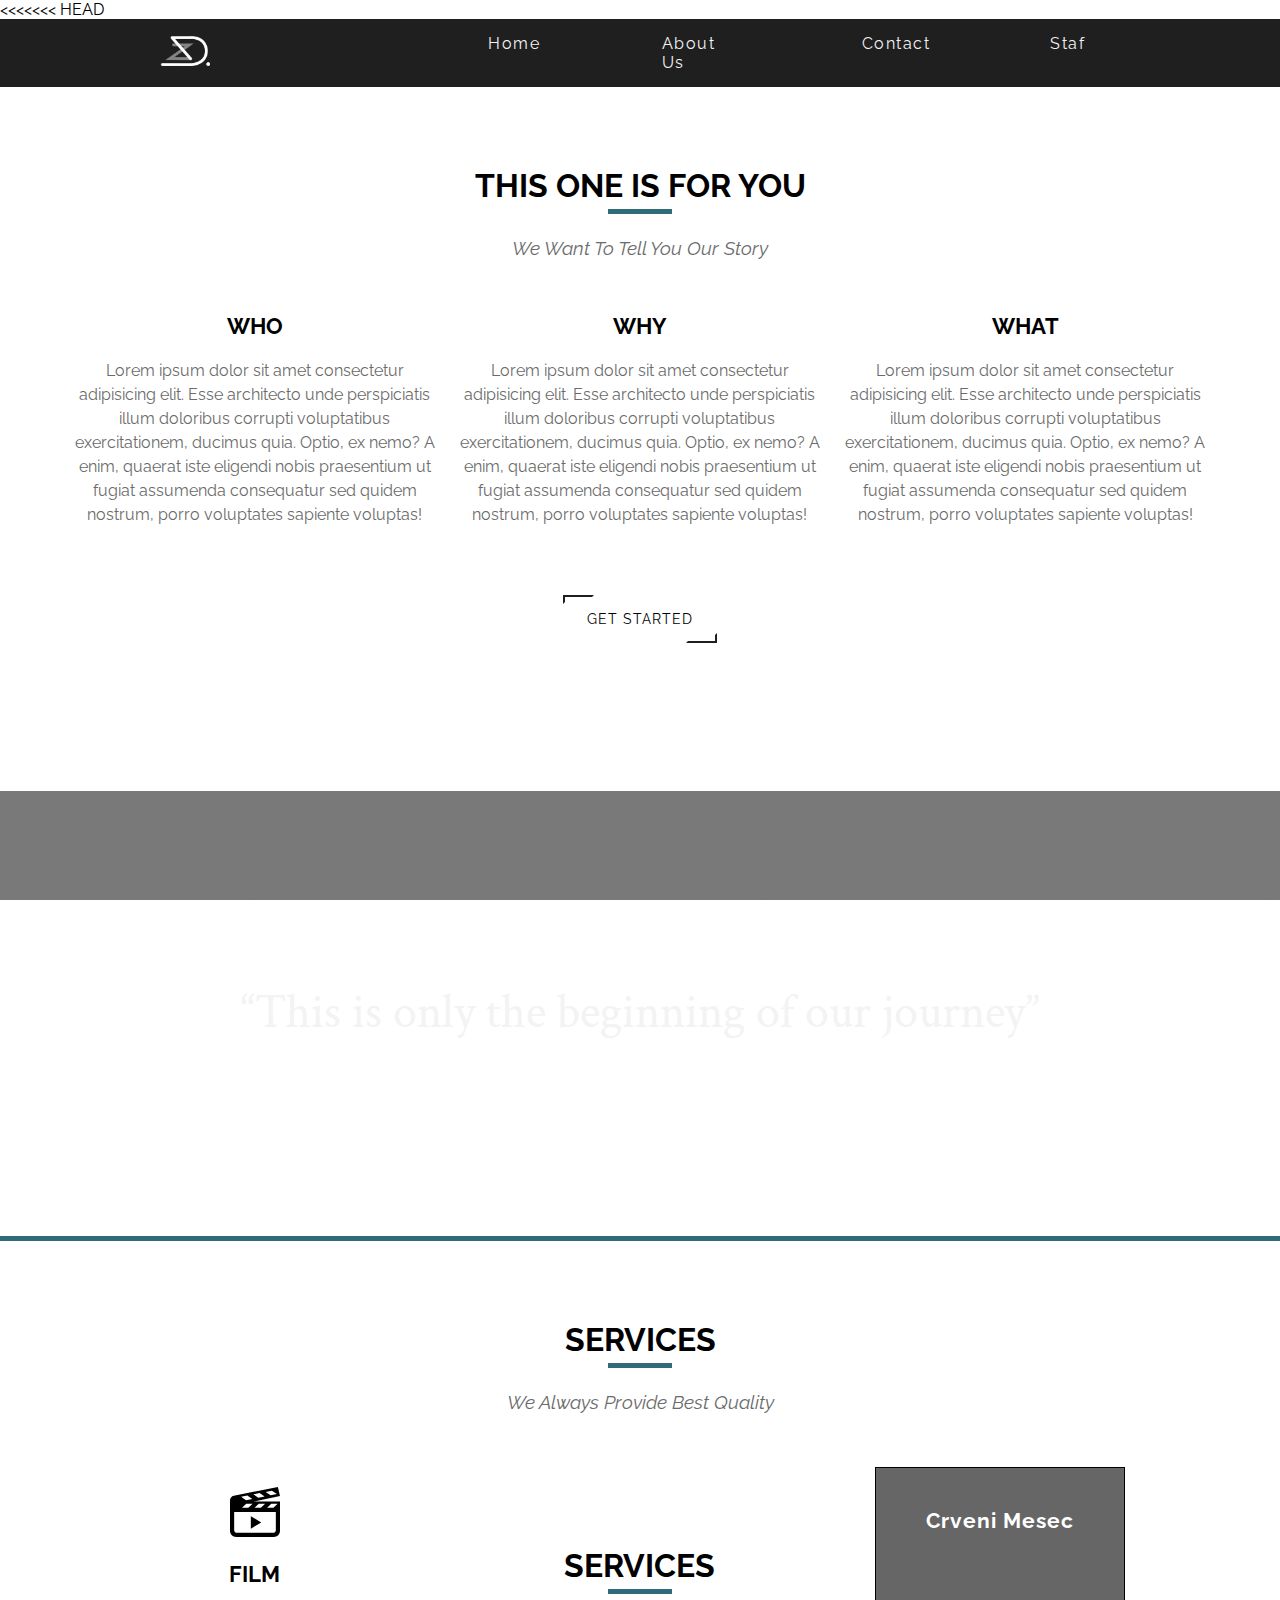
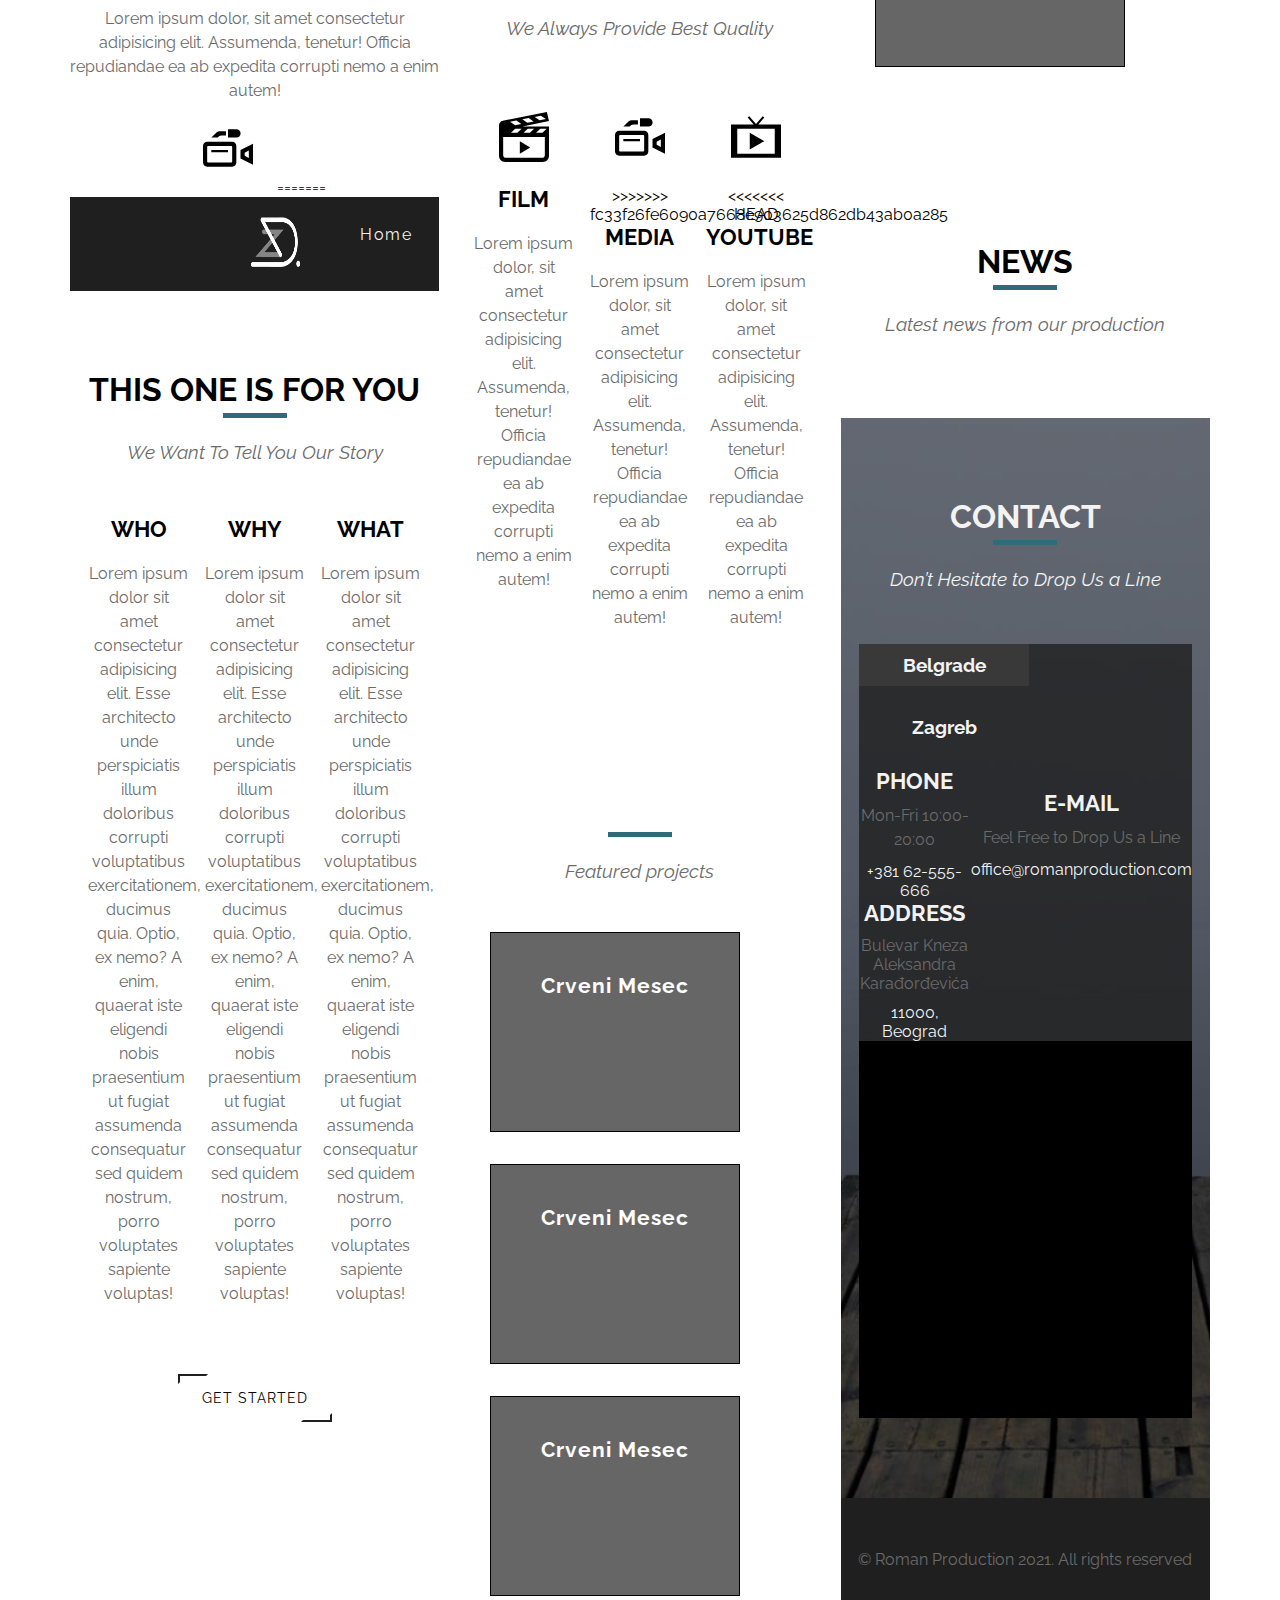
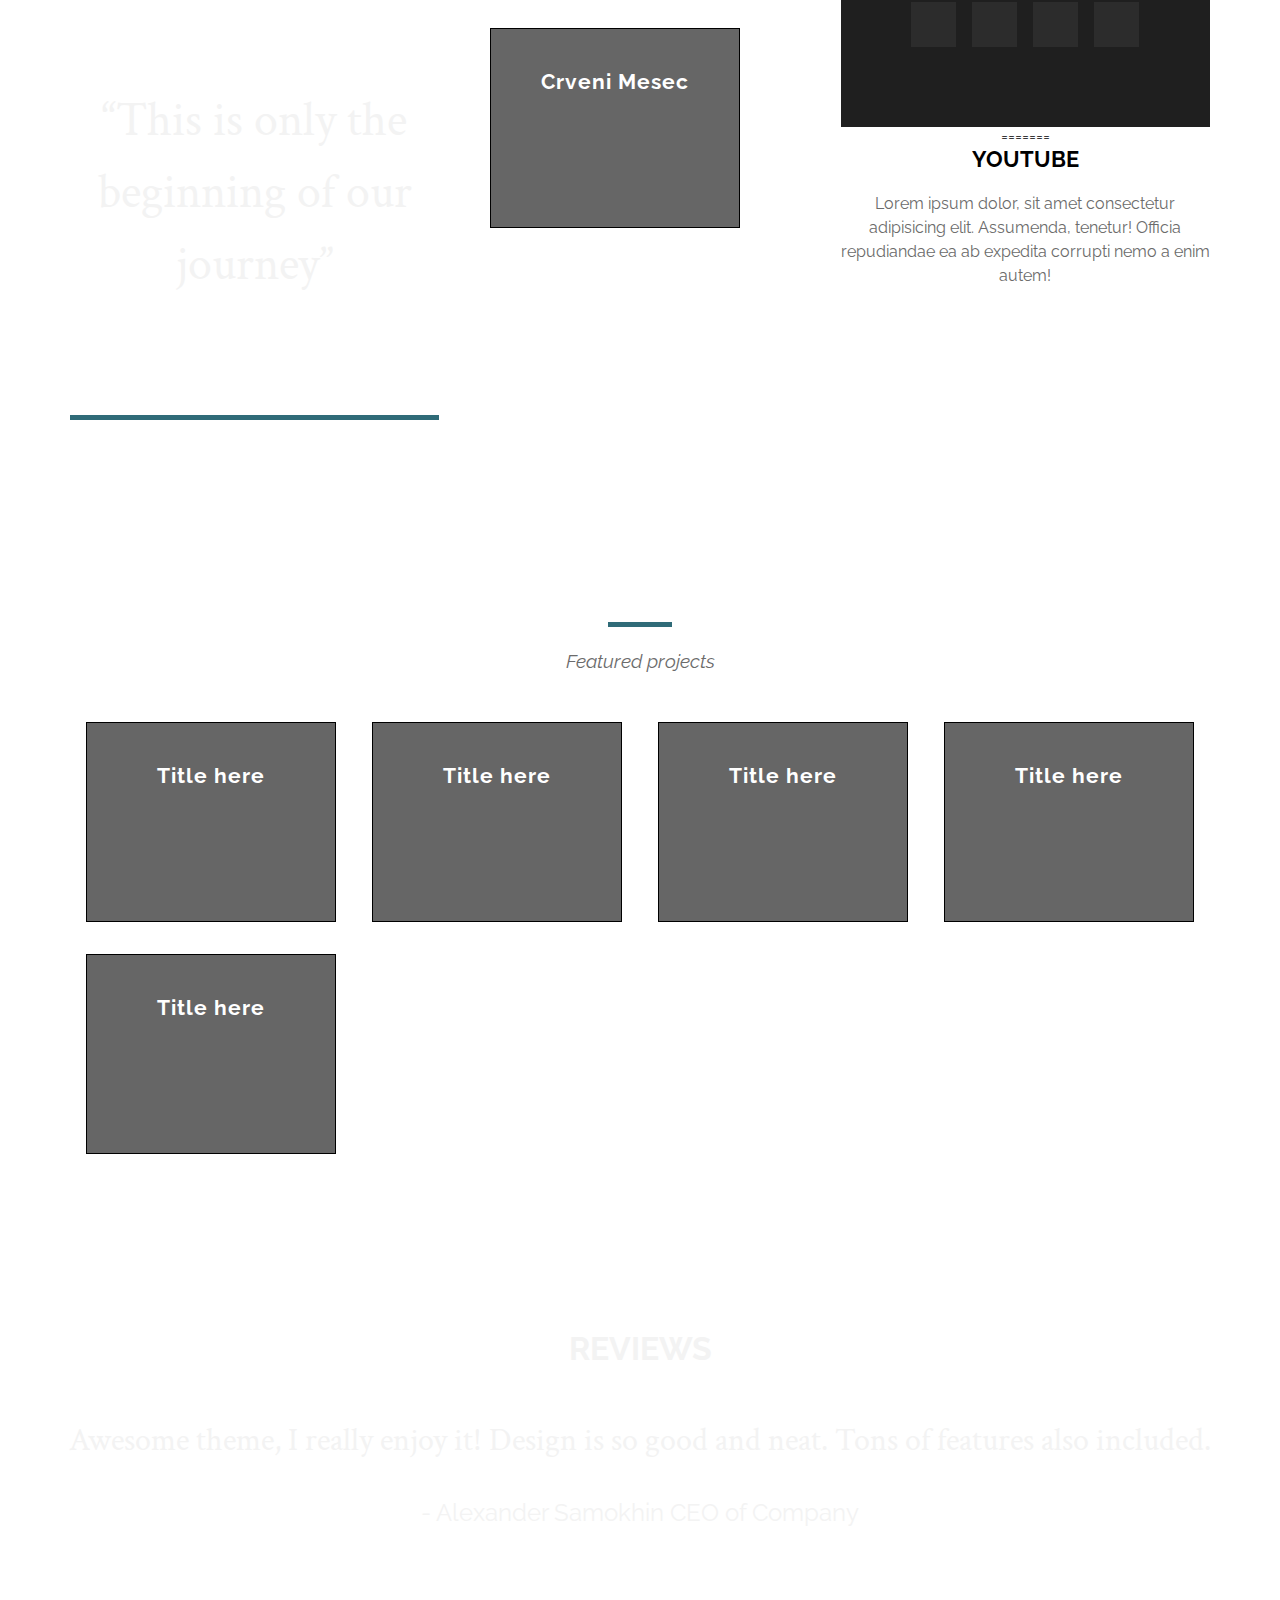
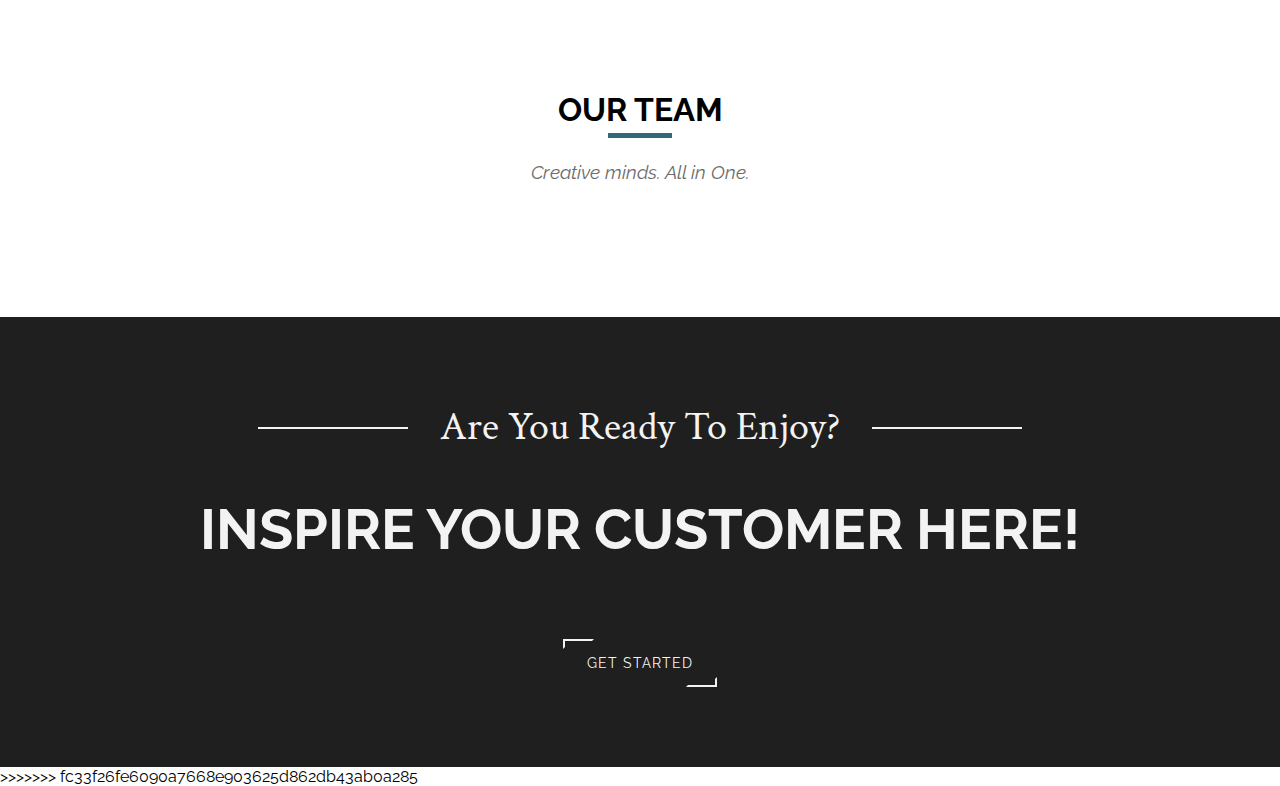
==== commit 53bd6642: "footer i contact" ====
--- a/index.html
+++ b/index.html
@@ -1,5 +1,6 @@
 <!DOCTYPE html>
 <html lang="en">
+<<<<<<< HEAD
 	<head>
 		<meta charset="UTF-8" />
 		<meta http-equiv="X-UA-Compatible" content="IE=edge" />
@@ -94,6 +95,122 @@
 				</div>
 				<div>
 					<img src="media.svg" alt="" />
+=======
+  <head>
+    <meta charset="UTF-8" />
+    <meta http-equiv="X-UA-Compatible" content="IE=edge" />
+    <meta name="viewport" content="width=device-width, initial-scale=1.0" />
+    <link
+      rel="stylesheet"
+      href="https://cdnjs.cloudflare.com/ajax/libs/OwlCarousel2/2.3.4/assets/owl.carousel.min.css"
+      integrity="sha512-tS3S5qG0BlhnQROyJXvNjeEM4UpMXHrQfTGmbQ1gKmelCxlSEBUaxhRBj/EFTzpbP4RVSrpEikbmdJobCvhE3g=="
+      crossorigin="anonymous"
+    />
+    <link
+      rel="stylesheet"
+      href="https://cdnjs.cloudflare.com/ajax/libs/OwlCarousel2/2.3.4/assets/owl.theme.default.min.css"
+      integrity="sha512-sMXtMNL1zRzolHYKEujM2AqCLUR9F2C4/05cdbxjjLSRvMQIciEPCQZo++nk7go3BtSuK9kfa/s+a4f4i5pLkw=="
+      crossorigin="anonymous"
+    />
+    <link rel="stylesheet" href="style.css" />
+
+    <title>Roman Production</title>
+  </head>
+  <body>
+    <!-- header -->
+    <header class="header">
+      <nav id="nav">
+        <div class="logo"><img src="./logo3-white.png" alt="" /></div>
+        <ul>
+          <li><a href="#">Home</a></li>
+          <li><a href="#">About Us</a></li>
+          <li><a href="#">Contact</a></li>
+          <li><a href="#">Staf</a></li>
+        </ul>
+      </nav>
+      <div class="slider-container">
+        <div
+          class="slide active"
+          style="
+            background-image: url('https://source.unsplash.com/yjr42Sepgis');
+          "
+        >
+          <p>CREATE TRUE STORIES</p>
+        </div>
+        <div
+          class="slide"
+          style="background-image: url(https://source.unsplash.com/J39X2xX_8CQ)"
+        >
+          <p>create wonders</p>
+        </div>
+        <button class="arrow left-arrow" id="left">
+          <img src="arr2.svg" alt="" />
+        </button>
+        <button class="arrow right-arrow" id="right">
+          <img src="arr.svg" alt="" />
+        </button>
+      </div>
+    </header>
+
+    <!-- intro -->
+    <section class="intro">
+      <h2>This one is for you</h2>
+      <p class="intro__lead">We Want To Tell You Our Story</p>
+      <article class="intro__text">
+        <div class="intro__who">
+          <h3>who</h3>
+          <p>
+            Lorem ipsum dolor sit amet consectetur adipisicing elit. Esse
+            architecto unde perspiciatis illum doloribus corrupti voluptatibus
+            exercitationem, ducimus quia. Optio, ex nemo? A enim, quaerat iste
+            eligendi nobis praesentium ut fugiat assumenda consequatur sed
+            quidem nostrum, porro voluptates sapiente voluptas!
+          </p>
+        </div>
+        <div class="intro__why">
+          <h3>why</h3>
+          <p>
+            Lorem ipsum dolor sit amet consectetur adipisicing elit. Esse
+            architecto unde perspiciatis illum doloribus corrupti voluptatibus
+            exercitationem, ducimus quia. Optio, ex nemo? A enim, quaerat iste
+            eligendi nobis praesentium ut fugiat assumenda consequatur sed
+            quidem nostrum, porro voluptates sapiente voluptas!
+          </p>
+        </div>
+        <div class="intro__what">
+          <h3>what</h3>
+          <p>
+            Lorem ipsum dolor sit amet consectetur adipisicing elit. Esse
+            architecto unde perspiciatis illum doloribus corrupti voluptatibus
+            exercitationem, ducimus quia. Optio, ex nemo? A enim, quaerat iste
+            eligendi nobis praesentium ut fugiat assumenda consequatur sed
+            quidem nostrum, porro voluptates sapiente voluptas!
+          </p>
+        </div>
+      </article>
+      <button class="intro__cta">Get started</button>
+    </section>
+
+    <!-- qoute -->
+    <section class="quote">
+      <p class="quote__text">“This is only the beginning of our journey”</p>
+    </section>
+    <section class="services">
+      <h2>Services</h2>
+      <p class="services__lead">We Always Provide Best Quality</p>
+      <article class="services__text">
+        <div>
+          <img src="movie.svg" alt="" />
+          <h3>Film</h3>
+          <p>
+            Lorem ipsum dolor, sit amet consectetur adipisicing elit. Assumenda,
+            tenetur! Officia repudiandae ea ab expedita corrupti nemo a enim
+            autem!
+          </p>
+        </div>
+        <div>
+          <img src="media.svg" alt="" />
+>>>>>>> fc33f26fe6090a7668e903625d862db43ab0a285
 
 					<h3>Media</h3>
 					<p>
@@ -105,6 +222,7 @@
 				<div>
 					<img src="tv.svg" alt="" />
 
+<<<<<<< HEAD
 					<h3>Youtube</h3>
 					<p>
 						Lorem ipsum dolor, sit amet consectetur adipisicing elit. Assumenda,
@@ -235,4 +353,117 @@
 
 		<script src="main.js"></script>
 	</body>
+=======
+          <h3>Youtube</h3>
+          <p>
+            Lorem ipsum dolor, sit amet consectetur adipisicing elit. Assumenda,
+            tenetur! Officia repudiandae ea ab expedita corrupti nemo a enim
+            autem!
+          </p>
+        </div>
+      </article>
+    </section>
+
+    <!-- work -->
+    <section class="work">
+      <h2>our work</h2>
+      <p class="work__lead">Featured projects</p>
+      <div class="work__items">
+        <div class="item">
+          <h4>Title here</h4>
+        </div>
+        <div class="item">
+          <h4>Title here</h4>
+        </div>
+        <div class="item">
+          <h4>Title here</h4>
+        </div>
+        <div class="item">
+          <h4>Title here</h4>
+        </div>
+        <div class="item">
+          <h4>Title here</h4>
+        </div>
+      </div>
+    </section>
+
+    <!-- reviews -->
+    <section class="reviews">
+      <h2>reviews</h2>
+      <p class="reviews__text">
+        Awesome theme, I really enjoy it! Design is so good and neat. Tons of
+        features also included.
+      </p>
+      <p class="reviews__per">- Alexander Samokhin CEO of Company</p>
+    </section>
+
+    <!-- team -->
+    <section class="team">
+      <h2>our team</h2>
+      <p class="team__lead">Creative minds. All in One.</p>
+      <div class="owl-carousel owl-theme">
+        <div class="item popup-item">
+          <img src="https://source.unsplash.com/QJkvX0skiqs" alt="" />
+        </div>
+        <div class="item popup-item">
+          <img src="https://source.unsplash.com/QJkvX0skiqs" alt="" />
+        </div>
+        <div class="item popup-item">
+          <img src="https://source.unsplash.com/QJkvX0skiqs" alt="" />
+        </div>
+        <div class="item popup-item">
+          <img src="https://source.unsplash.com/QJkvX0skiqs" alt="" />
+        </div>
+        <div class="item popup-item">
+          <img src="https://source.unsplash.com/QJkvX0skiqs" alt="" />
+        </div>
+        <div class="item popup-item">
+          <img src="https://source.unsplash.com/QJkvX0skiqs" alt="" />
+        </div>
+        <div class="item popup-item">
+          <img src="https://source.unsplash.com/QJkvX0skiqs" alt="" />
+        </div>
+      </div>
+    </section>
+
+    <!-- popup win -->
+    <div class="popup">
+      <h4 class="popup__name">Ime Prezime</h4>
+      <div class="popup__desc">
+        <div class="img">
+          <img src="https://source.unsplash.com/QJkvX0skiqs/400x300" alt="" />
+        </div>
+        <div class="info">
+          <p class="popup__position">Creative Director</p>
+          <p>
+            Lorem ipsum dolor sit amet consectetur adipisicing elit. Eveniet
+            voluptatibus dolor explicabo magnam fugiat, qui dolore veritatis vel
+            alias dicta pariatur esse consequuntur sequi iste omnis magni
+            maiores totam itaque assumenda eum laudantium consectetur tempore!
+            Enim, accusamus. Perspiciatis ad explicabo pariatur iste voluptas
+            possimus eligendi aperiam voluptate nisi officia tempora soluta
+            dignissimos iusto facilis magni, aliquam maiores et sapiente
+            nostrum!
+          </p>
+        </div>
+      </div>
+      <div id="close">&#10007;</div>
+    </div>
+
+    <!-- cta -->
+    <section class="cta">
+      <p>Are You Ready To Enjoy?</p>
+      <p>INSPIRE YOUR CUSTOMER HERE!</p>
+      <button>Get started</button>
+    </section>
+
+    <script src="https://cdnjs.cloudflare.com/ajax/libs/jquery/3.6.0/jquery.min.js"></script>
+    <script
+      src="https://cdnjs.cloudflare.com/ajax/libs/OwlCarousel2/2.3.4/owl.carousel.min.js"
+      integrity="sha512-bPs7Ae6pVvhOSiIcyUClR7/q2OAsRiovw4vAkX+zJbw3ShAeeqezq50RIIcIURq7Oa20rW2n2q+fyXBNcU9lrw=="
+      crossorigin="anonymous"
+    ></script>
+    <script src="main.js"></script>
+  </body>
+>>>>>>> fc33f26fe6090a7668e903625d862db43ab0a285
 </html>
--- a/style.css
+++ b/style.css
@@ -1,5 +1,7 @@
 @import url("https://fonts.googleapis.com/css2?family=Crimson+Text:ital,wght@1,600&family=Raleway:ital,wght@0,100;0,200;0,300;0,400;1,100;1,200;1,500&display=swap");
-* {
+*,
+*::after,
+*::before {
   margin: 0;
   padding: 0;
   box-sizing: border-box; }
@@ -46,6 +48,11 @@
   font-size: 1.4rem;
   text-transform: uppercase; }
 
+h4 {
+  font-size: 1.6rem;
+  color: #1f1f1f;
+}
+
 p {
   color: #6b6b6b;
   line-height: 1.5; }
@@ -135,6 +142,7 @@
   background-position: center;
   background-size: cover;
   background-repeat: no-repeat;
+<<<<<<< HEAD
   height: 100vh; }
   header::before {
     content: "";
@@ -178,8 +186,81 @@
           width: 100%;
           bottom: 0;
           left: 0;
+=======
+  height: 100vh;
+}
+
+header::before {
+  content: "";
+  position: absolute;
+  top: 0;
+  left: 0;
+  width: 100%;
+  height: 100vh;
+  background-color: rgba(31, 31, 31, 0.6);
+  z-index: 0;
+}
+
+header nav {
+  margin-top: auto;
+  position: relative;
+  z-index: 11;
+  width: 100%;
+  padding: 0 10rem;
+  background-color: #1f1f1f;
+  height: auto;
+  display: -webkit-box;
+  display: -ms-flexbox;
+  display: flex;
+  -webkit-box-align: center;
+      -ms-flex-align: center;
+          align-items: center;
+}
+
+header nav .logo {
+  -webkit-box-flex: 0;
+      -ms-flex: 0 0 30%;
+          flex: 0 0 30%;
+}
+
+header nav .logo img {
+  width: 50px;
+}
+
+header nav ul {
+  -webkit-box-flex: 1;
+      -ms-flex-positive: 1;
+          flex-grow: 1;
+  display: -webkit-box;
+  display: -ms-flexbox;
+  display: flex;
+  -webkit-box-pack: space-evenly;
+      -ms-flex-pack: space-evenly;
+          justify-content: space-evenly;
+}
+
+header nav ul li {
+  padding: 15px 40px;
+  position: relative;
+}
+
+header nav ul li a {
+  font-size: 1rem;
+  color: #f3f3f3;
+  letter-spacing: 1.5px;
+}
+
+header nav ul li::after {
+  content: "";
+  position: absolute;
+  width: 100%;
+  bottom: 0;
+  left: 0;
+  -webkit-transform: scaleY(0);
+>>>>>>> fc33f26fe6090a7668e903625d862db43ab0a285
           transform: scaleY(0);
           transform-origin: bottom;
+<<<<<<< HEAD
           opacity: 0;
           border-bottom: 5px solid #2f6b78;
           transition: 0.5s ease; }
@@ -301,6 +382,190 @@
 .quote {
   height: 50vh;
   background-image: linear-gradient(rgba(31, 31, 31, 0.6), rgba(31, 31, 31, 0.6)), url(https://source.unsplash.com/random);
+=======
+  opacity: 0;
+  border-bottom: 5px solid #2f6b78;
+  -webkit-transition: 0.5s ease;
+  transition: 0.5s ease;
+}
+
+header nav ul li:hover {
+  background-color: #f3f3f3;
+}
+
+header nav ul li:hover a {
+  color: #1f1f1f;
+}
+
+header nav ul li:hover::after {
+  -webkit-transform: scale(1);
+          transform: scale(1);
+  opacity: 1;
+}
+
+header nav ul > * + * {
+  margin-left: 3rem;
+}
+
+header nav.fixed-nav {
+  position: fixed;
+  top: 0;
+  left: 0;
+  width: 100%;
+}
+
+header .slider-container {
+  -webkit-box-shadow: 0 3px 6px rgba(0, 0, 0, 0.2), 0 3px 8px rgba(0, 0, 0, 0.2);
+          box-shadow: 0 3px 6px rgba(0, 0, 0, 0.2), 0 3px 8px rgba(0, 0, 0, 0.2);
+  height: 70vh;
+  width: 70vw;
+  top: 50%;
+  left: 50%;
+  -webkit-transform: translate(-50%, -50%);
+          transform: translate(-50%, -50%);
+  position: absolute;
+  overflow: hidden;
+}
+
+header .slider-container .slide {
+  opacity: 0;
+  height: 100vh;
+  width: 100vw;
+  background-position: center;
+  background-size: cover;
+  position: absolute;
+  text-align: center;
+  top: -15vh;
+  left: -15vw;
+  z-index: 1;
+  -webkit-transition: 0.5s ease-in;
+  transition: 0.5s ease-in;
+}
+
+header .slider-container .slide.active {
+  opacity: 1;
+}
+
+header .slider-container .slide.active p {
+  opacity: 1;
+}
+
+header .slider-container .slide p {
+  position: absolute;
+  z-index: 2;
+  top: 50%;
+  left: 50%;
+  -webkit-transform: translate(-50%, -50%);
+          transform: translate(-50%, -50%);
+  font-size: 3.5rem;
+  text-transform: uppercase;
+  text-shadow: 3px -3px 4px black;
+  color: #fff;
+  letter-spacing: 2px;
+  font-weight: 600;
+  opacity: 0;
+  -webkit-transition: 0.5s ease-in;
+  transition: 0.5s ease-in;
+}
+
+header .slider-container .arrow {
+  position: inherit;
+  background-color: transparent;
+  padding: 20px;
+  border: none;
+  color: #b9b9b9;
+  z-index: 2;
+  top: 50%;
+  -webkit-transform: translateY(-50%);
+          transform: translateY(-50%);
+  cursor: pointer;
+}
+
+header .slider-container .arrow img {
+  height: 40px;
+}
+
+header .slider-container .arrow.right-arrow {
+  left: calc(70vw - 80px);
+}
+
+header .slider-container .arrow.left-arrow {
+  right: calc(70vw - 80px);
+}
+
+header .slider-container .arrow:hover {
+  border: 1px solid #b9b9b9;
+}
+
+.intro {
+  width: calc(min(1140px, 90%));
+  margin: auto;
+}
+
+.intro__lead, .services__lead, .work__lead, .team__lead, .popup.active .popup__desc .info .popup__position {
+  font-style: italic;
+  margin-top: 30px;
+  font-size: 1.2rem;
+}
+
+.intro__text, .services__text {
+  -webkit-columns: 3;
+          columns: 3;
+  margin-top: 50px;
+}
+
+.intro__text h3, .services__text h3 {
+  margin-bottom: 20px;
+}
+
+.intro__cta {
+  padding: 1rem 1.5rem;
+  font-size: 0.85rem;
+  font-family: "Raleway", sans-serif;
+  text-transform: uppercase;
+  letter-spacing: 1px;
+  cursor: pointer;
+  display: block;
+  margin: 5em auto;
+  border: none;
+  background-color: transparent;
+  position: relative;
+}
+
+.intro__cta::after, .intro__cta::before {
+  content: "";
+  position: absolute;
+  width: 20%;
+  height: 20%;
+  border: 2px solid #1f1f1f;
+  -webkit-transition: 0.5s ease;
+  transition: 0.5s ease;
+}
+
+.intro__cta::before {
+  top: 0;
+  left: 0;
+  border-bottom-color: transparent;
+  border-right-color: transparent;
+}
+
+.intro__cta::after {
+  bottom: 0;
+  right: 0;
+  border-top-color: transparent;
+  border-left-color: transparent;
+}
+
+.intro__cta:hover::after, .intro__cta:hover::before {
+  width: 105%;
+  height: 108%;
+}
+
+.quote {
+  height: 50vh;
+  background-image: -webkit-gradient(linear, left top, left bottom, from(rgba(31, 31, 31, 0.6)), to(rgba(31, 31, 31, 0.6))), url(https://source.unsplash.com/atsUqIm3wxo);
+  background-image: linear-gradient(rgba(31, 31, 31, 0.6), rgba(31, 31, 31, 0.6)), url(https://source.unsplash.com/atsUqIm3wxo);
+>>>>>>> fc33f26fe6090a7668e903625d862db43ab0a285
   background-position: center;
   background-size: cover;
   background-attachment: fixed;
@@ -319,6 +584,7 @@
     height: 50px; }
 
 .work {
+<<<<<<< HEAD
   background: #1f1f1f; }
   .work h2 {
     color: #fff; }
@@ -457,3 +723,270 @@
           color: #f3f3f3; }
 
 /*# sourceMappingURL=style.css.map */
+=======
+  background: #1f1f1f;
+}
+
+.work h2 {
+  color: #fff;
+}
+
+.work__items {
+  width: calc(min(1140px, 90%));
+  margin: auto;
+  display: -webkit-box;
+  display: -ms-flexbox;
+  display: flex;
+  -webkit-box-align: center;
+      -ms-flex-align: center;
+          align-items: center;
+  -webkit-box-pack: justify;
+      -ms-flex-pack: justify;
+          justify-content: space-between;
+  -ms-flex-wrap: wrap;
+      flex-wrap: wrap;
+  margin-top: 30px;
+}
+
+.work__items .item {
+  background-image: -webkit-gradient(linear, left top, left bottom, from(rgba(0, 0, 0, 0.6)), to(rgba(0, 0, 0, 0.6))), url(https://source.unsplash.com/KieCLNzKoBo);
+  background-image: linear-gradient(rgba(0, 0, 0, 0.6), rgba(0, 0, 0, 0.6)), url(https://source.unsplash.com/KieCLNzKoBo);
+  background-position: center;
+  background-size: cover;
+  margin: 1rem;
+  width: 250px;
+  height: 200px;
+  border: 1px solid black;
+  position: relative;
+  overflow: hidden;
+  cursor: pointer;
+}
+
+.work__items .item h4 {
+  margin: 40px 0 10px;
+  color: #fff;
+  letter-spacing: 1px;
+  font-size: 1.3rem;
+}
+
+.work__items .item::after {
+  content: "LIVE PREVIEW";
+  letter-spacing: 3px;
+  font-weight: 600;
+  font-size: 0.8rem;
+  color: white;
+  display: -ms-grid;
+  display: grid;
+  place-items: end;
+  position: absolute;
+  top: 0;
+  left: 0;
+  -webkit-transform: translateY(120%);
+          transform: translateY(120%);
+  width: 100%;
+  height: 100%;
+  background: -webkit-gradient(linear, left top, left bottom, from(rgba(0, 0, 0, 0)), color-stop(rgba(0, 0, 0, 0.8)), to(black));
+  background: linear-gradient(rgba(0, 0, 0, 0), rgba(0, 0, 0, 0.8), black);
+  opacity: 0;
+  -webkit-transition: all 0.5s ease;
+  transition: all 0.5s ease;
+}
+
+.work__items .item:hover::after {
+  opacity: 1;
+  -webkit-transform: translateY(0);
+          transform: translateY(0);
+}
+
+.team {
+  width: calc(min(1140px, 90%));
+  margin: auto;
+}
+
+.team__lead {
+  padding-bottom: 50px;
+}
+
+.team .item {
+  cursor: pointer;
+}
+
+.team .item:hover {
+  background: -webkit-gradient(linear, left top, left bottom, from(black), to(0.5));
+  background: linear-gradient(black, 0.5);
+}
+
+.popup {
+  display: none;
+}
+
+.popup.active {
+  padding: 80px;
+  position: fixed;
+  z-index: 10;
+  top: 0;
+  left: 0;
+  bottom: 0;
+  right: 0;
+  height: 100vh;
+  width: 100vw;
+  background: #fff;
+  display: -ms-grid;
+  display: grid;
+  place-items: center;
+}
+
+.popup.active h4 {
+  letter-spacing: 2.5px;
+  text-transform: uppercase;
+}
+
+.popup.active .popup__desc {
+  width: calc(min(1140px, 90%));
+  margin: auto;
+  display: -webkit-box;
+  display: -ms-flexbox;
+  display: flex;
+  -ms-flex-pack: distribute;
+      justify-content: space-around;
+  height: 60vh;
+}
+
+.popup.active .popup__desc .img {
+  -webkit-box-flex: 0;
+      -ms-flex: 0 0 40%;
+          flex: 0 0 40%;
+  margin-bottom: auto;
+}
+
+.popup.active .popup__desc .img img {
+  width: 100%;
+}
+
+.popup.active .popup__desc .info {
+  -webkit-box-flex: 0;
+      -ms-flex: 0 0 40%;
+          flex: 0 0 40%;
+  margin-top: auto;
+  color: black;
+}
+
+.popup.active .popup__desc .info .popup__position {
+  font-size: 1.5rem;
+  margin-bottom: 60px;
+  text-align: center;
+}
+
+.popup.active #close {
+  font-size: 2rem;
+  position: inherit;
+  top: 10%;
+  right: 20%;
+  cursor: pointer;
+}
+
+.cta {
+  background-color: #1f1f1f;
+}
+
+.cta p:first-of-type {
+  color: #f3f3f3;
+  font-size: 2.5rem;
+  font-family: "Crimson Text", serif;
+  background-color: #1f1f1f;
+}
+
+.cta p:first-of-type::before, .cta p:first-of-type::after {
+  content: "";
+  display: inline-block;
+  border-top: 2px solid #f3f3f3;
+  width: 150px;
+  margin: 0 0.8em;
+  position: relative;
+  top: -0.6rem;
+}
+
+.cta p:last-of-type {
+  color: #f3f3f3;
+  text-transform: uppercase;
+  margin-top: 30px;
+  font-size: 3.5rem;
+  font-weight: bolder;
+}
+
+.cta button {
+  padding: 1rem 1.5rem;
+  font-size: 0.85rem;
+  font-family: "Raleway", sans-serif;
+  text-transform: uppercase;
+  letter-spacing: 1px;
+  cursor: pointer;
+  display: block;
+  margin: 5em auto;
+  border: none;
+  background-color: transparent;
+  position: relative;
+  color: #f3f3f3;
+  margin-bottom: 0;
+}
+
+.cta button::after, .cta button::before {
+  content: "";
+  position: absolute;
+  width: 20%;
+  height: 20%;
+  border: 2px solid #f3f3f3;
+  -webkit-transition: 0.5s ease;
+  transition: 0.5s ease;
+}
+
+.cta button::before {
+  top: 0;
+  left: 0;
+  border-bottom-color: transparent;
+  border-right-color: transparent;
+}
+
+.cta button::after {
+  bottom: 0;
+  right: 0;
+  border-top-color: transparent;
+  border-left-color: transparent;
+}
+
+.cta button:hover::after, .cta button:hover::before {
+  width: 105%;
+  height: 108%;
+}
+
+.reviews {
+  background-image: -webkit-gradient(linear, left top, left bottom, from(rgba(0, 0, 0, 0.6)), to(rgba(0, 0, 0, 0.6))), url(https://source.unsplash.com/ZpE2gobovro);
+  background-image: linear-gradient(rgba(0, 0, 0, 0.6), rgba(0, 0, 0, 0.6)), url(https://source.unsplash.com/ZpE2gobovro);
+  background-position: center;
+  background-size: cover;
+  background-attachment: fixed;
+}
+
+.reviews h2 {
+  color: #f3f3f3;
+}
+
+.reviews h2::after {
+  display: none;
+}
+
+.reviews__text {
+  color: #f3f3f3;
+  font-family: "Crimson Text", serif;
+  font-size: 2rem;
+  margin-top: 50px;
+}
+
+.reviews__per {
+  color: #f3f3f3;
+  font-family: "Raleway", sans-serif;
+  margin-top: 30px;
+  font-size: 1.5rem;
+}
+/*# sourceMappingURL=style.css.map */
+>>>>>>> fc33f26fe6090a7668e903625d862db43ab0a285
--- a/style.css
+++ b/style.css
@@ -1,5 +1,7 @@
 @import url("https://fonts.googleapis.com/css2?family=Crimson+Text:ital,wght@1,600&family=Raleway:ital,wght@0,100;0,200;0,300;0,400;1,100;1,200;1,500&display=swap");
-* {
+*,
+*::after,
+*::before {
   margin: 0;
   padding: 0;
   box-sizing: border-box; }
@@ -46,6 +48,11 @@
   font-size: 1.4rem;
   text-transform: uppercase; }
 
+h4 {
+  font-size: 1.6rem;
+  color: #1f1f1f;
+}
+
 p {
   color: #6b6b6b;
   line-height: 1.5; }
@@ -135,6 +142,7 @@
   background-position: center;
   background-size: cover;
   background-repeat: no-repeat;
+<<<<<<< HEAD
   height: 100vh; }
   header::before {
     content: "";
@@ -178,8 +186,81 @@
           width: 100%;
           bottom: 0;
           left: 0;
+=======
+  height: 100vh;
+}
+
+header::before {
+  content: "";
+  position: absolute;
+  top: 0;
+  left: 0;
+  width: 100%;
+  height: 100vh;
+  background-color: rgba(31, 31, 31, 0.6);
+  z-index: 0;
+}
+
+header nav {
+  margin-top: auto;
+  position: relative;
+  z-index: 11;
+  width: 100%;
+  padding: 0 10rem;
+  background-color: #1f1f1f;
+  height: auto;
+  display: -webkit-box;
+  display: -ms-flexbox;
+  display: flex;
+  -webkit-box-align: center;
+      -ms-flex-align: center;
+          align-items: center;
+}
+
+header nav .logo {
+  -webkit-box-flex: 0;
+      -ms-flex: 0 0 30%;
+          flex: 0 0 30%;
+}
+
+header nav .logo img {
+  width: 50px;
+}
+
+header nav ul {
+  -webkit-box-flex: 1;
+      -ms-flex-positive: 1;
+          flex-grow: 1;
+  display: -webkit-box;
+  display: -ms-flexbox;
+  display: flex;
+  -webkit-box-pack: space-evenly;
+      -ms-flex-pack: space-evenly;
+          justify-content: space-evenly;
+}
+
+header nav ul li {
+  padding: 15px 40px;
+  position: relative;
+}
+
+header nav ul li a {
+  font-size: 1rem;
+  color: #f3f3f3;
+  letter-spacing: 1.5px;
+}
+
+header nav ul li::after {
+  content: "";
+  position: absolute;
+  width: 100%;
+  bottom: 0;
+  left: 0;
+  -webkit-transform: scaleY(0);
+>>>>>>> fc33f26fe6090a7668e903625d862db43ab0a285
           transform: scaleY(0);
           transform-origin: bottom;
+<<<<<<< HEAD
           opacity: 0;
           border-bottom: 5px solid #2f6b78;
           transition: 0.5s ease; }
@@ -301,6 +382,190 @@
 .quote {
   height: 50vh;
   background-image: linear-gradient(rgba(31, 31, 31, 0.6), rgba(31, 31, 31, 0.6)), url(https://source.unsplash.com/random);
+=======
+  opacity: 0;
+  border-bottom: 5px solid #2f6b78;
+  -webkit-transition: 0.5s ease;
+  transition: 0.5s ease;
+}
+
+header nav ul li:hover {
+  background-color: #f3f3f3;
+}
+
+header nav ul li:hover a {
+  color: #1f1f1f;
+}
+
+header nav ul li:hover::after {
+  -webkit-transform: scale(1);
+          transform: scale(1);
+  opacity: 1;
+}
+
+header nav ul > * + * {
+  margin-left: 3rem;
+}
+
+header nav.fixed-nav {
+  position: fixed;
+  top: 0;
+  left: 0;
+  width: 100%;
+}
+
+header .slider-container {
+  -webkit-box-shadow: 0 3px 6px rgba(0, 0, 0, 0.2), 0 3px 8px rgba(0, 0, 0, 0.2);
+          box-shadow: 0 3px 6px rgba(0, 0, 0, 0.2), 0 3px 8px rgba(0, 0, 0, 0.2);
+  height: 70vh;
+  width: 70vw;
+  top: 50%;
+  left: 50%;
+  -webkit-transform: translate(-50%, -50%);
+          transform: translate(-50%, -50%);
+  position: absolute;
+  overflow: hidden;
+}
+
+header .slider-container .slide {
+  opacity: 0;
+  height: 100vh;
+  width: 100vw;
+  background-position: center;
+  background-size: cover;
+  position: absolute;
+  text-align: center;
+  top: -15vh;
+  left: -15vw;
+  z-index: 1;
+  -webkit-transition: 0.5s ease-in;
+  transition: 0.5s ease-in;
+}
+
+header .slider-container .slide.active {
+  opacity: 1;
+}
+
+header .slider-container .slide.active p {
+  opacity: 1;
+}
+
+header .slider-container .slide p {
+  position: absolute;
+  z-index: 2;
+  top: 50%;
+  left: 50%;
+  -webkit-transform: translate(-50%, -50%);
+          transform: translate(-50%, -50%);
+  font-size: 3.5rem;
+  text-transform: uppercase;
+  text-shadow: 3px -3px 4px black;
+  color: #fff;
+  letter-spacing: 2px;
+  font-weight: 600;
+  opacity: 0;
+  -webkit-transition: 0.5s ease-in;
+  transition: 0.5s ease-in;
+}
+
+header .slider-container .arrow {
+  position: inherit;
+  background-color: transparent;
+  padding: 20px;
+  border: none;
+  color: #b9b9b9;
+  z-index: 2;
+  top: 50%;
+  -webkit-transform: translateY(-50%);
+          transform: translateY(-50%);
+  cursor: pointer;
+}
+
+header .slider-container .arrow img {
+  height: 40px;
+}
+
+header .slider-container .arrow.right-arrow {
+  left: calc(70vw - 80px);
+}
+
+header .slider-container .arrow.left-arrow {
+  right: calc(70vw - 80px);
+}
+
+header .slider-container .arrow:hover {
+  border: 1px solid #b9b9b9;
+}
+
+.intro {
+  width: calc(min(1140px, 90%));
+  margin: auto;
+}
+
+.intro__lead, .services__lead, .work__lead, .team__lead, .popup.active .popup__desc .info .popup__position {
+  font-style: italic;
+  margin-top: 30px;
+  font-size: 1.2rem;
+}
+
+.intro__text, .services__text {
+  -webkit-columns: 3;
+          columns: 3;
+  margin-top: 50px;
+}
+
+.intro__text h3, .services__text h3 {
+  margin-bottom: 20px;
+}
+
+.intro__cta {
+  padding: 1rem 1.5rem;
+  font-size: 0.85rem;
+  font-family: "Raleway", sans-serif;
+  text-transform: uppercase;
+  letter-spacing: 1px;
+  cursor: pointer;
+  display: block;
+  margin: 5em auto;
+  border: none;
+  background-color: transparent;
+  position: relative;
+}
+
+.intro__cta::after, .intro__cta::before {
+  content: "";
+  position: absolute;
+  width: 20%;
+  height: 20%;
+  border: 2px solid #1f1f1f;
+  -webkit-transition: 0.5s ease;
+  transition: 0.5s ease;
+}
+
+.intro__cta::before {
+  top: 0;
+  left: 0;
+  border-bottom-color: transparent;
+  border-right-color: transparent;
+}
+
+.intro__cta::after {
+  bottom: 0;
+  right: 0;
+  border-top-color: transparent;
+  border-left-color: transparent;
+}
+
+.intro__cta:hover::after, .intro__cta:hover::before {
+  width: 105%;
+  height: 108%;
+}
+
+.quote {
+  height: 50vh;
+  background-image: -webkit-gradient(linear, left top, left bottom, from(rgba(31, 31, 31, 0.6)), to(rgba(31, 31, 31, 0.6))), url(https://source.unsplash.com/atsUqIm3wxo);
+  background-image: linear-gradient(rgba(31, 31, 31, 0.6), rgba(31, 31, 31, 0.6)), url(https://source.unsplash.com/atsUqIm3wxo);
+>>>>>>> fc33f26fe6090a7668e903625d862db43ab0a285
   background-position: center;
   background-size: cover;
   background-attachment: fixed;
@@ -319,6 +584,7 @@
     height: 50px; }
 
 .work {
+<<<<<<< HEAD
   background: #1f1f1f; }
   .work h2 {
     color: #fff; }
@@ -457,3 +723,270 @@
           color: #f3f3f3; }
 
 /*# sourceMappingURL=style.css.map */
+=======
+  background: #1f1f1f;
+}
+
+.work h2 {
+  color: #fff;
+}
+
+.work__items {
+  width: calc(min(1140px, 90%));
+  margin: auto;
+  display: -webkit-box;
+  display: -ms-flexbox;
+  display: flex;
+  -webkit-box-align: center;
+      -ms-flex-align: center;
+          align-items: center;
+  -webkit-box-pack: justify;
+      -ms-flex-pack: justify;
+          justify-content: space-between;
+  -ms-flex-wrap: wrap;
+      flex-wrap: wrap;
+  margin-top: 30px;
+}
+
+.work__items .item {
+  background-image: -webkit-gradient(linear, left top, left bottom, from(rgba(0, 0, 0, 0.6)), to(rgba(0, 0, 0, 0.6))), url(https://source.unsplash.com/KieCLNzKoBo);
+  background-image: linear-gradient(rgba(0, 0, 0, 0.6), rgba(0, 0, 0, 0.6)), url(https://source.unsplash.com/KieCLNzKoBo);
+  background-position: center;
+  background-size: cover;
+  margin: 1rem;
+  width: 250px;
+  height: 200px;
+  border: 1px solid black;
+  position: relative;
+  overflow: hidden;
+  cursor: pointer;
+}
+
+.work__items .item h4 {
+  margin: 40px 0 10px;
+  color: #fff;
+  letter-spacing: 1px;
+  font-size: 1.3rem;
+}
+
+.work__items .item::after {
+  content: "LIVE PREVIEW";
+  letter-spacing: 3px;
+  font-weight: 600;
+  font-size: 0.8rem;
+  color: white;
+  display: -ms-grid;
+  display: grid;
+  place-items: end;
+  position: absolute;
+  top: 0;
+  left: 0;
+  -webkit-transform: translateY(120%);
+          transform: translateY(120%);
+  width: 100%;
+  height: 100%;
+  background: -webkit-gradient(linear, left top, left bottom, from(rgba(0, 0, 0, 0)), color-stop(rgba(0, 0, 0, 0.8)), to(black));
+  background: linear-gradient(rgba(0, 0, 0, 0), rgba(0, 0, 0, 0.8), black);
+  opacity: 0;
+  -webkit-transition: all 0.5s ease;
+  transition: all 0.5s ease;
+}
+
+.work__items .item:hover::after {
+  opacity: 1;
+  -webkit-transform: translateY(0);
+          transform: translateY(0);
+}
+
+.team {
+  width: calc(min(1140px, 90%));
+  margin: auto;
+}
+
+.team__lead {
+  padding-bottom: 50px;
+}
+
+.team .item {
+  cursor: pointer;
+}
+
+.team .item:hover {
+  background: -webkit-gradient(linear, left top, left bottom, from(black), to(0.5));
+  background: linear-gradient(black, 0.5);
+}
+
+.popup {
+  display: none;
+}
+
+.popup.active {
+  padding: 80px;
+  position: fixed;
+  z-index: 10;
+  top: 0;
+  left: 0;
+  bottom: 0;
+  right: 0;
+  height: 100vh;
+  width: 100vw;
+  background: #fff;
+  display: -ms-grid;
+  display: grid;
+  place-items: center;
+}
+
+.popup.active h4 {
+  letter-spacing: 2.5px;
+  text-transform: uppercase;
+}
+
+.popup.active .popup__desc {
+  width: calc(min(1140px, 90%));
+  margin: auto;
+  display: -webkit-box;
+  display: -ms-flexbox;
+  display: flex;
+  -ms-flex-pack: distribute;
+      justify-content: space-around;
+  height: 60vh;
+}
+
+.popup.active .popup__desc .img {
+  -webkit-box-flex: 0;
+      -ms-flex: 0 0 40%;
+          flex: 0 0 40%;
+  margin-bottom: auto;
+}
+
+.popup.active .popup__desc .img img {
+  width: 100%;
+}
+
+.popup.active .popup__desc .info {
+  -webkit-box-flex: 0;
+      -ms-flex: 0 0 40%;
+          flex: 0 0 40%;
+  margin-top: auto;
+  color: black;
+}
+
+.popup.active .popup__desc .info .popup__position {
+  font-size: 1.5rem;
+  margin-bottom: 60px;
+  text-align: center;
+}
+
+.popup.active #close {
+  font-size: 2rem;
+  position: inherit;
+  top: 10%;
+  right: 20%;
+  cursor: pointer;
+}
+
+.cta {
+  background-color: #1f1f1f;
+}
+
+.cta p:first-of-type {
+  color: #f3f3f3;
+  font-size: 2.5rem;
+  font-family: "Crimson Text", serif;
+  background-color: #1f1f1f;
+}
+
+.cta p:first-of-type::before, .cta p:first-of-type::after {
+  content: "";
+  display: inline-block;
+  border-top: 2px solid #f3f3f3;
+  width: 150px;
+  margin: 0 0.8em;
+  position: relative;
+  top: -0.6rem;
+}
+
+.cta p:last-of-type {
+  color: #f3f3f3;
+  text-transform: uppercase;
+  margin-top: 30px;
+  font-size: 3.5rem;
+  font-weight: bolder;
+}
+
+.cta button {
+  padding: 1rem 1.5rem;
+  font-size: 0.85rem;
+  font-family: "Raleway", sans-serif;
+  text-transform: uppercase;
+  letter-spacing: 1px;
+  cursor: pointer;
+  display: block;
+  margin: 5em auto;
+  border: none;
+  background-color: transparent;
+  position: relative;
+  color: #f3f3f3;
+  margin-bottom: 0;
+}
+
+.cta button::after, .cta button::before {
+  content: "";
+  position: absolute;
+  width: 20%;
+  height: 20%;
+  border: 2px solid #f3f3f3;
+  -webkit-transition: 0.5s ease;
+  transition: 0.5s ease;
+}
+
+.cta button::before {
+  top: 0;
+  left: 0;
+  border-bottom-color: transparent;
+  border-right-color: transparent;
+}
+
+.cta button::after {
+  bottom: 0;
+  right: 0;
+  border-top-color: transparent;
+  border-left-color: transparent;
+}
+
+.cta button:hover::after, .cta button:hover::before {
+  width: 105%;
+  height: 108%;
+}
+
+.reviews {
+  background-image: -webkit-gradient(linear, left top, left bottom, from(rgba(0, 0, 0, 0.6)), to(rgba(0, 0, 0, 0.6))), url(https://source.unsplash.com/ZpE2gobovro);
+  background-image: linear-gradient(rgba(0, 0, 0, 0.6), rgba(0, 0, 0, 0.6)), url(https://source.unsplash.com/ZpE2gobovro);
+  background-position: center;
+  background-size: cover;
+  background-attachment: fixed;
+}
+
+.reviews h2 {
+  color: #f3f3f3;
+}
+
+.reviews h2::after {
+  display: none;
+}
+
+.reviews__text {
+  color: #f3f3f3;
+  font-family: "Crimson Text", serif;
+  font-size: 2rem;
+  margin-top: 50px;
+}
+
+.reviews__per {
+  color: #f3f3f3;
+  font-family: "Raleway", sans-serif;
+  margin-top: 30px;
+  font-size: 1.5rem;
+}
+/*# sourceMappingURL=style.css.map */
+>>>>>>> fc33f26fe6090a7668e903625d862db43ab0a285
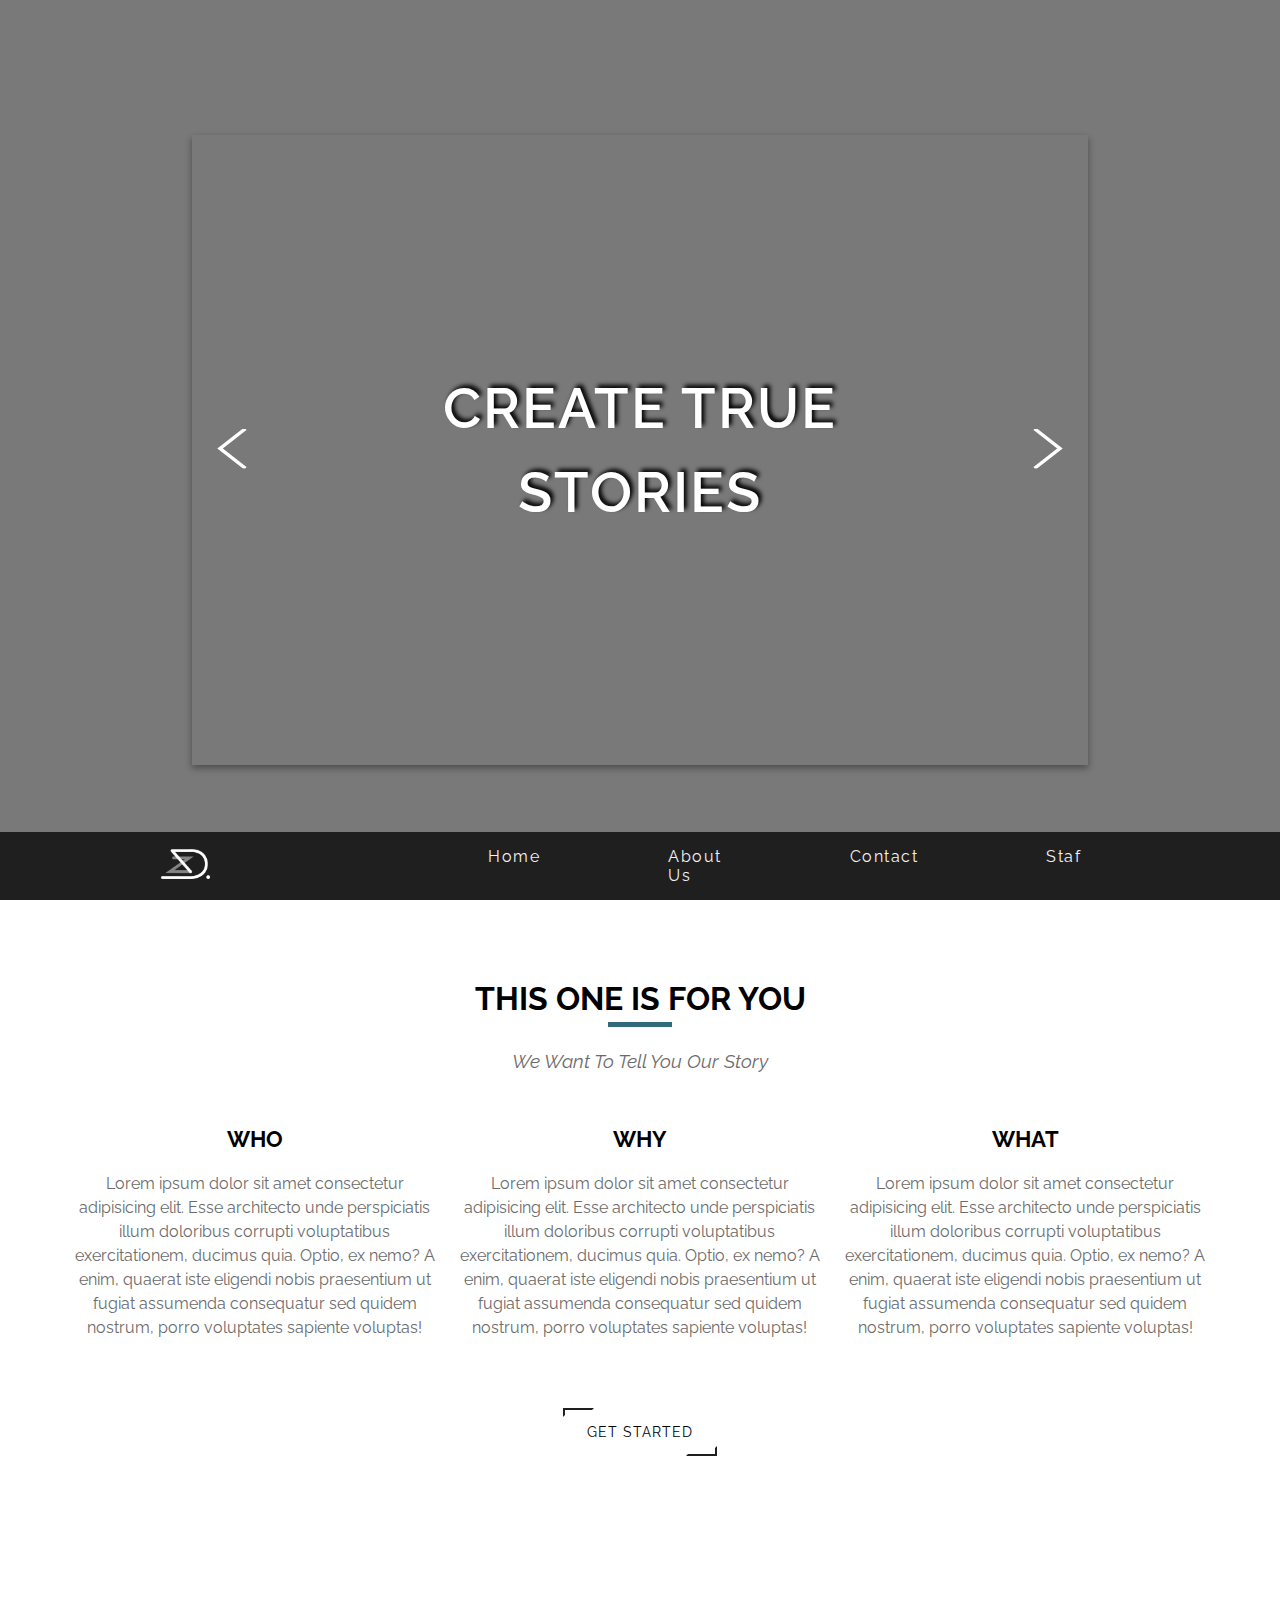
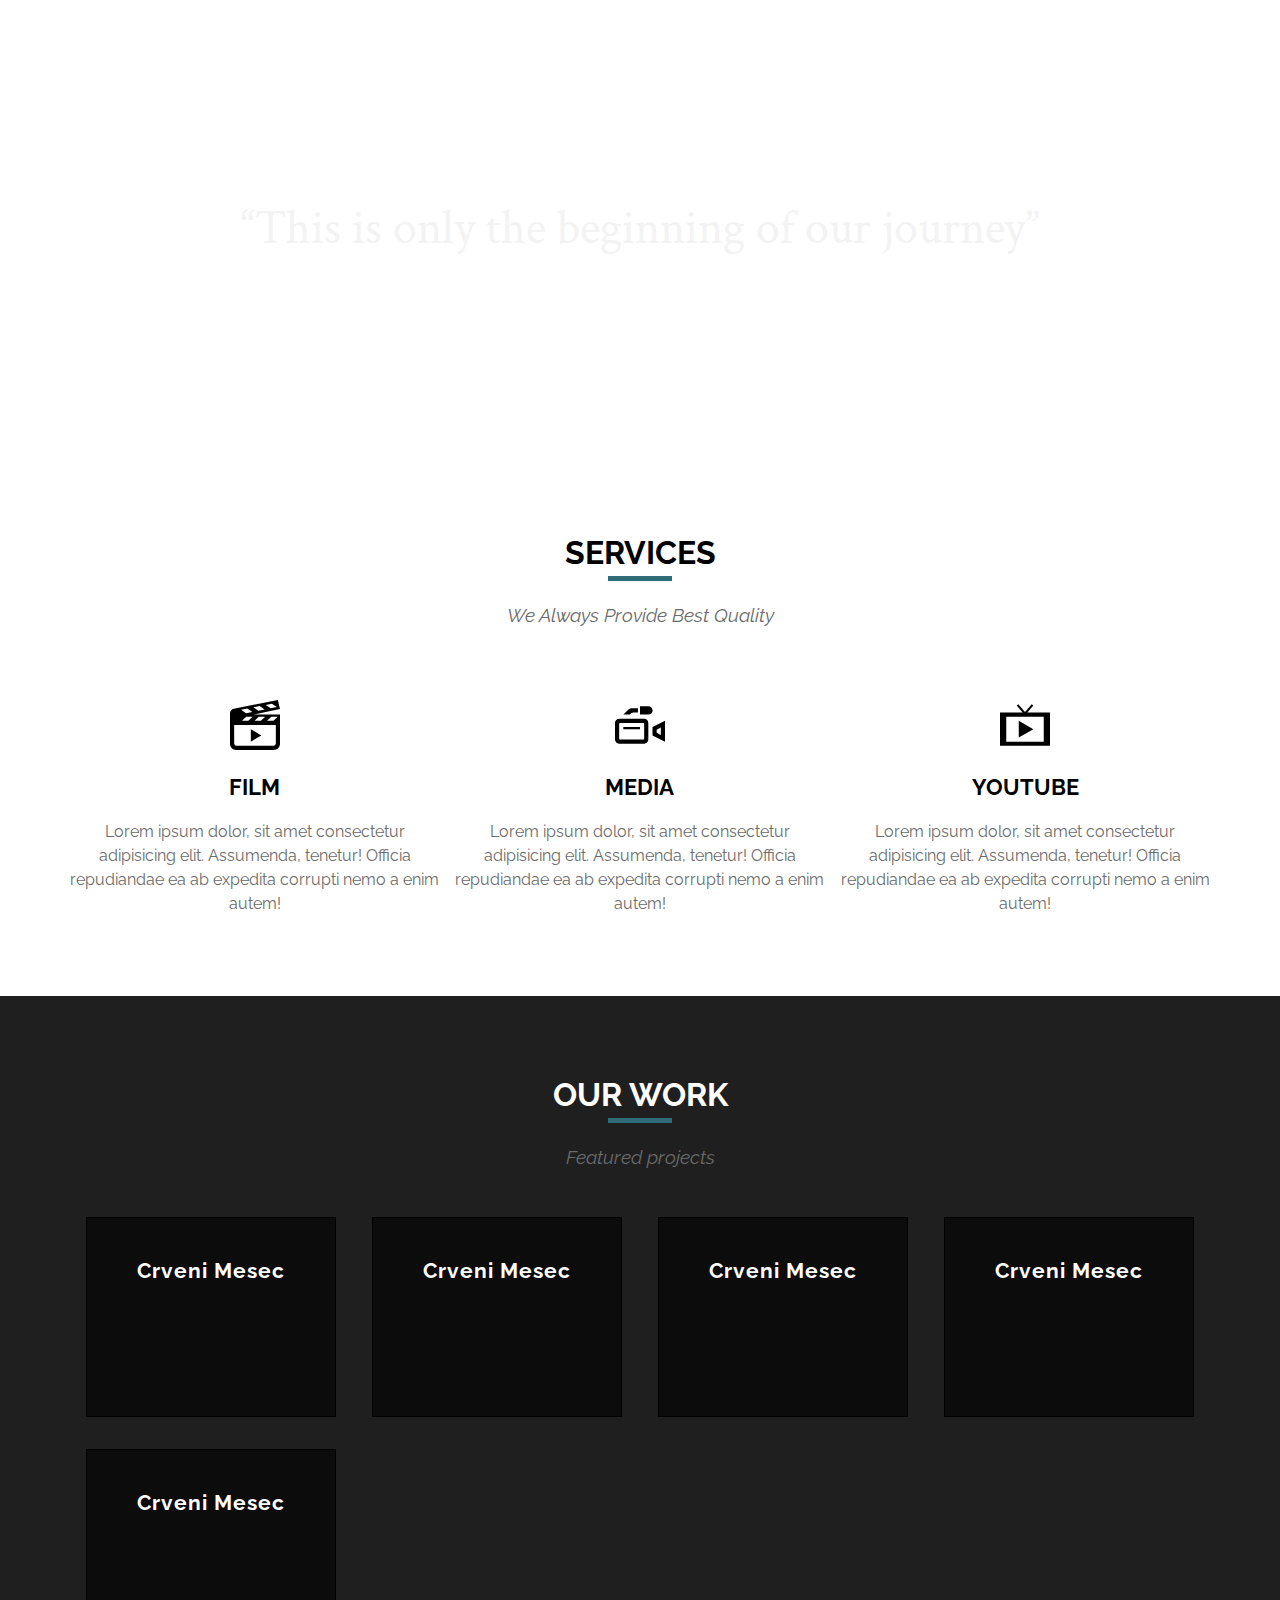
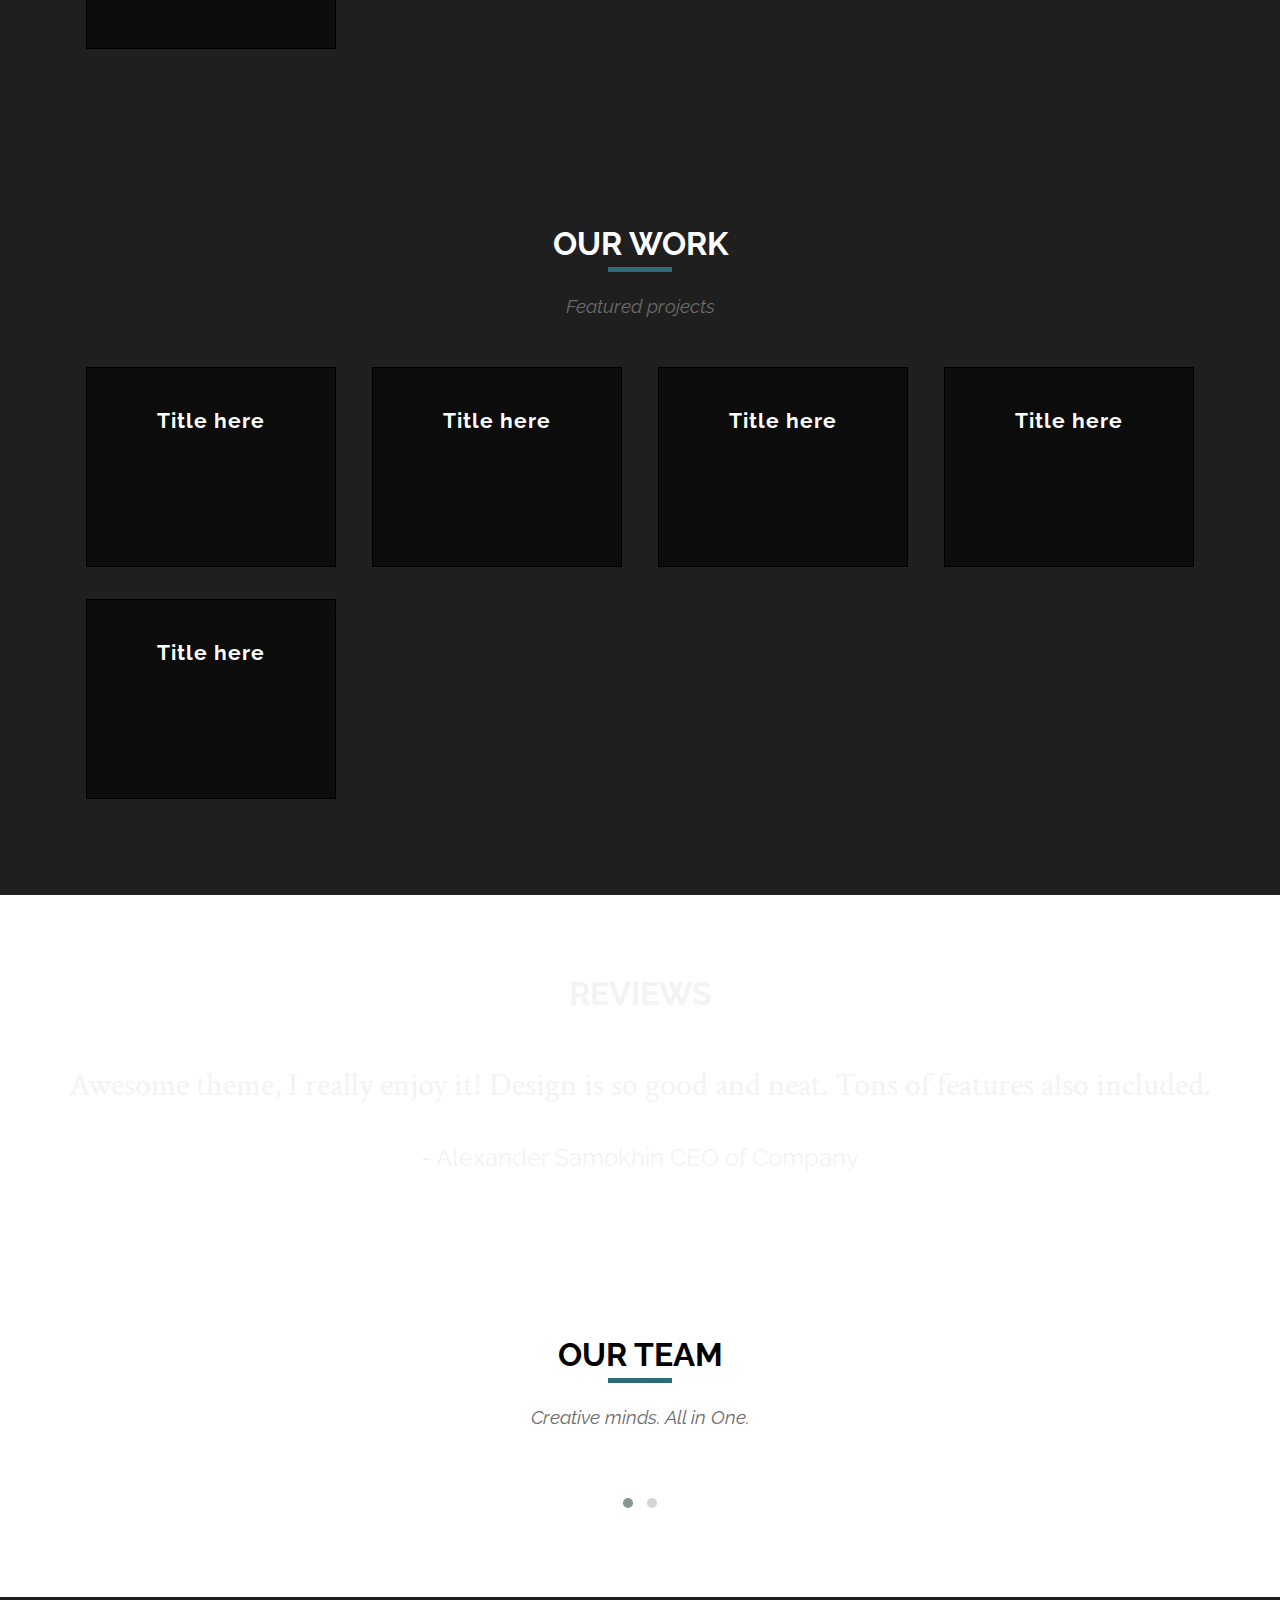
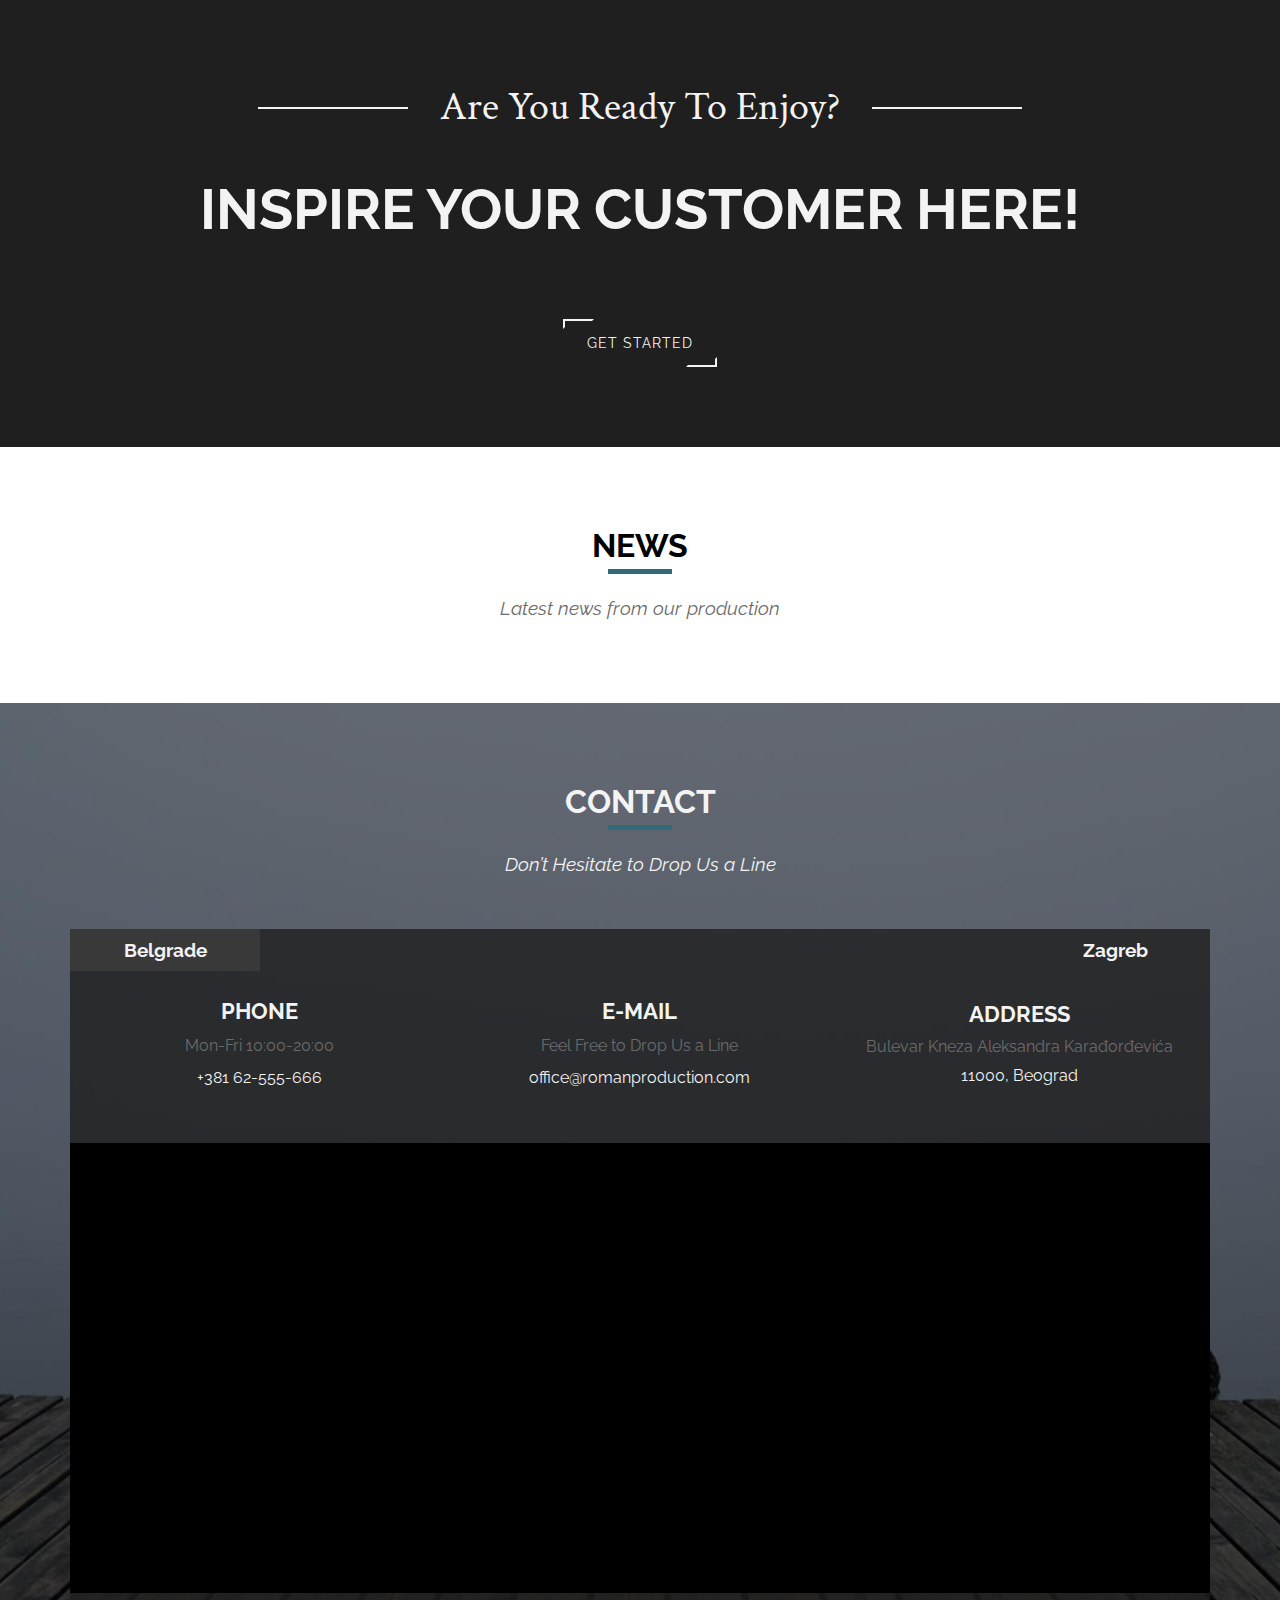
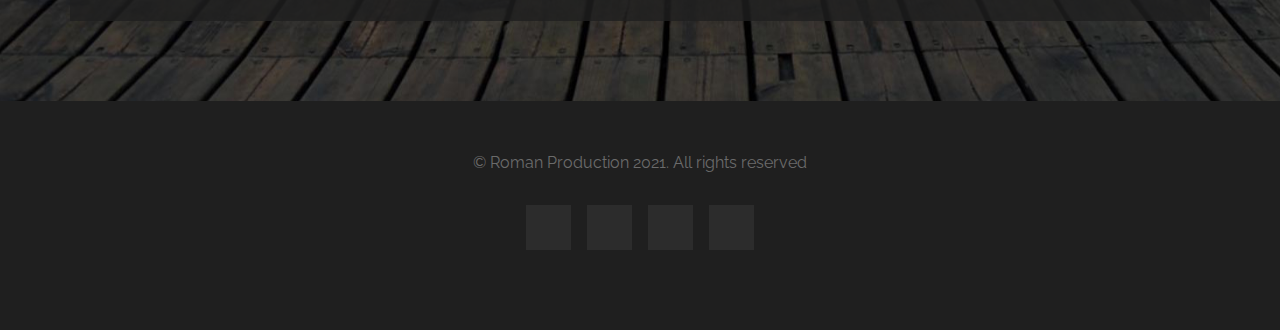
==== commit 5db84fa9: "sve zajedno" ====
--- a/index.html
+++ b/index.html
@@ -1,101 +1,5 @@
 <!DOCTYPE html>
 <html lang="en">
-<<<<<<< HEAD
-	<head>
-		<meta charset="UTF-8" />
-		<meta http-equiv="X-UA-Compatible" content="IE=edge" />
-		<meta name="viewport" content="width=device-width, initial-scale=1.0" />
-		<link
-			rel="stylesheet"
-			href="https://cdnjs.cloudflare.com/ajax/libs/font-awesome/5.15.3/css/all.min.css"
-			integrity="sha512-iBBXm8fW90+nuLcSKlbmrPcLa0OT92xO1BIsZ+ywDWZCvqsWgccV3gFoRBv0z+8dLJgyAHIhR35VZc2oM/gI1w=="
-			crossorigin="anonymous"
-		/>
-		<link rel="stylesheet" href="style.css" />
-		<title>Document</title>
-	</head>
-	<body>
-		<header class="header">
-			<nav id="nav">
-				<div class="logo"><img src="./logo3-white.png" alt="" /></div>
-				<ul>
-					<li><a href="#">Home</a></li>
-					<li><a href="#">About Us</a></li>
-					<li><a href="#">Contact</a></li>
-					<li><a href="#">Staf</a></li>
-				</ul>
-			</nav>
-			<div class="slider-container">
-				<div class="slide active" style="background-image: url('./hero.jpg')">
-					<p>CREATE TRUE STORIES</p>
-				</div>
-				<div class="slide" style="background-image: url('./lol.jpg')">
-					<p>create wonders</p>
-				</div>
-				<button class="arrow left-arrow" id="left">
-					<img src="arr2.svg" alt="" />
-				</button>
-				<button class="arrow right-arrow" id="right">
-					<img src="arr.svg" alt="" />
-				</button>
-			</div>
-		</header>
-		<section class="intro">
-			<h2>This one is for you</h2>
-			<p class="intro__lead">We Want To Tell You Our Story</p>
-			<article class="intro__text">
-				<div class="intro__who">
-					<h3>who</h3>
-					<p>
-						Lorem ipsum dolor sit amet consectetur adipisicing elit. Esse
-						architecto unde perspiciatis illum doloribus corrupti voluptatibus
-						exercitationem, ducimus quia. Optio, ex nemo? A enim, quaerat iste
-						eligendi nobis praesentium ut fugiat assumenda consequatur sed
-						quidem nostrum, porro voluptates sapiente voluptas!
-					</p>
-				</div>
-				<div class="intro__why">
-					<h3>why</h3>
-					<p>
-						Lorem ipsum dolor sit amet consectetur adipisicing elit. Esse
-						architecto unde perspiciatis illum doloribus corrupti voluptatibus
-						exercitationem, ducimus quia. Optio, ex nemo? A enim, quaerat iste
-						eligendi nobis praesentium ut fugiat assumenda consequatur sed
-						quidem nostrum, porro voluptates sapiente voluptas!
-					</p>
-				</div>
-				<div class="intro__what">
-					<h3>what</h3>
-					<p>
-						Lorem ipsum dolor sit amet consectetur adipisicing elit. Esse
-						architecto unde perspiciatis illum doloribus corrupti voluptatibus
-						exercitationem, ducimus quia. Optio, ex nemo? A enim, quaerat iste
-						eligendi nobis praesentium ut fugiat assumenda consequatur sed
-						quidem nostrum, porro voluptates sapiente voluptas!
-					</p>
-				</div>
-			</article>
-			<button class="intro__cta">Get started</button>
-		</section>
-		<section class="quote">
-			<p class="quote__text">“This is only the beginning of our journey”</p>
-		</section>
-		<section class="services">
-			<h2>Services</h2>
-			<p class="services__lead">We Always Provide Best Quality</p>
-			<article class="services__text">
-				<div>
-					<img src="movie.svg" alt="" />
-					<h3>Film</h3>
-					<p>
-						Lorem ipsum dolor, sit amet consectetur adipisicing elit. Assumenda,
-						tenetur! Officia repudiandae ea ab expedita corrupti nemo a enim
-						autem!
-					</p>
-				</div>
-				<div>
-					<img src="media.svg" alt="" />
-=======
   <head>
     <meta charset="UTF-8" />
     <meta http-equiv="X-UA-Compatible" content="IE=edge" />
@@ -210,158 +114,45 @@
         </div>
         <div>
           <img src="media.svg" alt="" />
->>>>>>> fc33f26fe6090a7668e903625d862db43ab0a285
-
-					<h3>Media</h3>
-					<p>
-						Lorem ipsum dolor, sit amet consectetur adipisicing elit. Assumenda,
-						tenetur! Officia repudiandae ea ab expedita corrupti nemo a enim
-						autem!
-					</p>
-				</div>
-				<div>
-					<img src="tv.svg" alt="" />
-
-<<<<<<< HEAD
-					<h3>Youtube</h3>
-					<p>
-						Lorem ipsum dolor, sit amet consectetur adipisicing elit. Assumenda,
-						tenetur! Officia repudiandae ea ab expedita corrupti nemo a enim
-						autem!
-					</p>
-				</div>
-			</article>
-		</section>
-		<section class="work">
-			<h2>our work</h2>
-			<p class="work__lead">Featured projects</p>
-			<div class="work__items">
-				<div class="item">
-					<h4>Crveni Mesec</h4>
-				</div>
-				<div class="item">
-					<h4>Crveni Mesec</h4>
-				</div>
-				<div class="item">
-					<h4>Crveni Mesec</h4>
-				</div>
-				<div class="item">
-					<h4>Crveni Mesec</h4>
-				</div>
-				<div class="item">
-					<h4>Crveni Mesec</h4>
-				</div>
-			</div>
-		</section>
-		<!-- NEWS -->
-		<section class="news">
-			<h2>News</h2>
-			<p class="news__lead">Latest news from our production</p>
-			
-		</section>
-
-		<!-- CONTACT -->
-		<section class="contact">
-			<h2>Contact</h2>
-			<p class="contact__lead">Don’t Hesitate to Drop Us a Line</p>
-			<div class="contact_wrapper">
-				<div class="row">
-					<h3 class="col-2 office active_office" data-office="beograd">
-						Belgrade
-					</h3>
-					<h3 class="col-2 office" data-office="zagreb">Zagreb</h3>
-				</div>
-
-				<div class="row beograd map_container map_open">
-					<artcile class="col-4 moveBack">
-						<h3>Phone</h3>
-						<p>Mon-Fri 10:00-20:00</p>
-						<a href="tel:062/555-666">+381 62-555-666</a>
-					</artcile>
-
-					<artcile class="col-4 moveBack">
-						<h3>E-mail</h3>
-						<p>Feel Free to Drop Us a Line</p>
-						<a href="mailto:paparazzti@gmail.com">office@romanproduction.com</a>
-					</artcile>
-
-					<artcile class="col-4 moveBack">
-						<h3>Address</h3>
-						<address>Bulevar Kneza Aleksandra Karađorđevića</address>
-						<address>11000, Beograd</address>
-					</artcile>
-					<div class="col-12">
-						<div class="maps">
-							<iframe
-								class="showMap"
-								src="https://www.google.com/maps/embed?pb=!1m18!1m12!1m3!1d520.1574637605186!2d20.441299962736736!3d44.79507292089907!2m3!1f0!2f0!3f0!3m2!1i1024!2i768!4f13.1!3m3!1m2!1s0x475a7aa3d7b53fbd%3A0x1db8645cf2177ee4!2sBelgrade!5e0!3m2!1sen!2srs!4v1618164669289!5m2!1sen!2srs&z=2"
-								width="600"
-								height="450"
-								style="border: 0"
-								allowfullscreen=""
-							></iframe>
-						</div>
-					</div>
-				</div>
-				<div class="row zagreb map_container">
-					<artcile class="col-4">
-						<h3>Phone</h3>
-						<p>Mon-Fri 10:00-20:00</p>
-						<a href="tel:062/555-666">+381 62-555-666</a>
-					</artcile>
-
-					<artcile class="col-4">
-						<h3>E-mail</h3>
-						<p>Feel Free to Drop Us a Line</p>
-						<a href="mailto:paparazzti@gmail.com">office@romanproduction.com</a>
-					</artcile>
-
-					<artcile class="col-4">
-						<h3>Address</h3>
-						<address>Ulica Zagrebacka</address>
-						<address>11000, Zagreb</address>
-					</artcile>
-					<div class="col-12">
-						<div class="maps">
-							<iframe
-								src="https://www.google.com/maps/embed?pb=!1m18!1m12!1m3!1d510.800975302244!2d16.043522876114597!3d45.82384646289909!2m3!1f0!2f0!3f0!3m2!1i1024!2i768!4f13.1!3m3!1m2!1s0x4765d7dffa687e9f%3A0x355ecf0ce824fb10!2sBanatska%20ul.%2C%2010040%2C%20Zagreb%2C%20Croatia!5e0!3m2!1sen!2srs!4v1618170072465!5m2!1sen!2srs"
-								width="600"
-								height="450"
-								style="border: 0"
-								allowfullscreen=""
-							></iframe>
-						</div>
-					</div>
-				</div>
-			</div>
-		</section>
-
-		<!-- FOOTER -->
-		<footer>
-			<div class="bottom_line">
-				<p>&copy; Roman Production 2021. All rights reserved</p>
-				<div class="socials">
-					<div class="social_icon">
-						<i class="fab fa-instagram"></i>
-					</div>
-					<div class="social_icon"><i class="fab fa-facebook-f"></i></div>
-					<div class="social_icon"><i class="fab fa-twitter"></i></div>
-					<div class="social_icon"><i class="fab fa-youtube"></i></div>
-				</div>
-			</div>
-		</footer>
-
-		<script src="main.js"></script>
-	</body>
-=======
-          <h3>Youtube</h3>
+
+          <h3>Media</h3>
           <p>
             Lorem ipsum dolor, sit amet consectetur adipisicing elit. Assumenda,
             tenetur! Officia repudiandae ea ab expedita corrupti nemo a enim
             autem!
           </p>
         </div>
+        <div>
+          <img src="tv.svg" alt="" />
+          <h3>Youtube</h3>
+          <p>
+            Lorem ipsum dolor, sit amet consectetur adipisicing elit. Assumenda,
+            tenetur! Officia repudiandae ea ab expedita corrupti nemo a enim
+            autem!
+          </p>
+        </div>
       </article>
+    </section>
+    <section class="work">
+      <h2>our work</h2>
+      <p class="work__lead">Featured projects</p>
+      <div class="work__items">
+        <div class="item">
+          <h4>Crveni Mesec</h4>
+        </div>
+        <div class="item">
+          <h4>Crveni Mesec</h4>
+        </div>
+        <div class="item">
+          <h4>Crveni Mesec</h4>
+        </div>
+        <div class="item">
+          <h4>Crveni Mesec</h4>
+        </div>
+        <div class="item">
+          <h4>Crveni Mesec</h4>
+        </div>
+      </div>
     </section>
 
     <!-- work -->
@@ -457,6 +248,103 @@
       <button>Get started</button>
     </section>
 
+    <!-- NEWS -->
+    <section class="news">
+      <h2>News</h2>
+      <p class="news__lead">Latest news from our production</p>
+    </section>
+
+    <!-- CONTACT -->
+    <section class="contact">
+      <h2>Contact</h2>
+      <p class="contact__lead">Don’t Hesitate to Drop Us a Line</p>
+      <div class="contact_wrapper">
+        <div class="row">
+          <h3 class="col-2 office active_office" data-office="beograd">
+            Belgrade
+          </h3>
+          <h3 class="col-2 office" data-office="zagreb">Zagreb</h3>
+        </div>
+
+        <div class="row beograd map_container map_open">
+          <artcile class="col-4 moveBack">
+            <h3>Phone</h3>
+            <p>Mon-Fri 10:00-20:00</p>
+            <a href="tel:062/555-666">+381 62-555-666</a>
+          </artcile>
+
+          <artcile class="col-4 moveBack">
+            <h3>E-mail</h3>
+            <p>Feel Free to Drop Us a Line</p>
+            <a href="mailto:paparazzti@gmail.com">office@romanproduction.com</a>
+          </artcile>
+
+          <artcile class="col-4 moveBack">
+            <h3>Address</h3>
+            <address>Bulevar Kneza Aleksandra Karađorđevića</address>
+            <address>11000, Beograd</address>
+          </artcile>
+          <div class="col-12">
+            <div class="maps">
+              <iframe
+                class="showMap"
+                src="https://www.google.com/maps/embed?pb=!1m18!1m12!1m3!1d520.1574637605186!2d20.441299962736736!3d44.79507292089907!2m3!1f0!2f0!3f0!3m2!1i1024!2i768!4f13.1!3m3!1m2!1s0x475a7aa3d7b53fbd%3A0x1db8645cf2177ee4!2sBelgrade!5e0!3m2!1sen!2srs!4v1618164669289!5m2!1sen!2srs&z=2"
+                width="600"
+                height="450"
+                style="border: 0"
+                allowfullscreen=""
+              ></iframe>
+            </div>
+          </div>
+        </div>
+        <div class="row zagreb map_container">
+          <artcile class="col-4">
+            <h3>Phone</h3>
+            <p>Mon-Fri 10:00-20:00</p>
+            <a href="tel:062/555-666">+381 62-555-666</a>
+          </artcile>
+
+          <artcile class="col-4">
+            <h3>E-mail</h3>
+            <p>Feel Free to Drop Us a Line</p>
+            <a href="mailto:paparazzti@gmail.com">office@romanproduction.com</a>
+          </artcile>
+
+          <artcile class="col-4">
+            <h3>Address</h3>
+            <address>Ulica Zagrebacka</address>
+            <address>11000, Zagreb</address>
+          </artcile>
+          <div class="col-12">
+            <div class="maps">
+              <iframe
+                src="https://www.google.com/maps/embed?pb=!1m18!1m12!1m3!1d510.800975302244!2d16.043522876114597!3d45.82384646289909!2m3!1f0!2f0!3f0!3m2!1i1024!2i768!4f13.1!3m3!1m2!1s0x4765d7dffa687e9f%3A0x355ecf0ce824fb10!2sBanatska%20ul.%2C%2010040%2C%20Zagreb%2C%20Croatia!5e0!3m2!1sen!2srs!4v1618170072465!5m2!1sen!2srs"
+                width="600"
+                height="450"
+                style="border: 0"
+                allowfullscreen=""
+              ></iframe>
+            </div>
+          </div>
+        </div>
+      </div>
+    </section>
+
+    <!-- FOOTER -->
+    <footer>
+      <div class="bottom_line">
+        <p>&copy; Roman Production 2021. All rights reserved</p>
+        <div class="socials">
+          <div class="social_icon">
+            <i class="fab fa-instagram"></i>
+          </div>
+          <div class="social_icon"><i class="fab fa-facebook-f"></i></div>
+          <div class="social_icon"><i class="fab fa-twitter"></i></div>
+          <div class="social_icon"><i class="fab fa-youtube"></i></div>
+        </div>
+      </div>
+    </footer>
+
     <script src="https://cdnjs.cloudflare.com/ajax/libs/jquery/3.6.0/jquery.min.js"></script>
     <script
       src="https://cdnjs.cloudflare.com/ajax/libs/OwlCarousel2/2.3.4/owl.carousel.min.js"
@@ -465,5 +353,13 @@
     ></script>
     <script src="main.js"></script>
   </body>
->>>>>>> fc33f26fe6090a7668e903625d862db43ab0a285
+  <!-- <h3>Youtube</h3>
+          <p>
+            Lorem ipsum dolor, sit amet consectetur adipisicing elit. Assumenda,
+            tenetur! Officia repudiandae ea ab expedita corrupti nemo a enim
+            autem!
+          </p>
+        </div>
+      </article>
+    </section> -->
 </html>
--- a/style.css
+++ b/style.css
@@ -4,49 +4,62 @@
 *::before {
   margin: 0;
   padding: 0;
-  box-sizing: border-box; }
+  -webkit-box-sizing: border-box;
+          box-sizing: border-box;
+}
 
 body {
   font-family: "Raleway", sans-serif;
   font-size: 16px;
-  scroll-behavior: smooth; }
+  scroll-behavior: smooth;
+}
 
 body {
-  position: relative; }
+  position: relative;
+}
 
 .subtitle {
   font-family: "Crimson Text", serif;
   font-size: 16px;
-  font-style: italic; }
+  font-style: italic;
+}
 
 section {
   padding: 80px 0;
-  text-align: center; }
+  text-align: center;
+}
 
 a {
-  text-decoration: none; }
+  text-decoration: none;
+}
 
 ul {
-  list-style-type: none; }
+  list-style-type: none;
+}
 
 h2 {
   text-align: center;
   font-size: 2rem;
   text-transform: uppercase;
-  position: relative; }
-  h2::after {
-    bottom: 0;
-    margin: -10px 0;
-    right: 50%;
-    transform: translateX(50%);
-    content: "";
-    position: absolute;
-    border-bottom: 5px solid #2f6b78;
-    width: 2em; }
+  position: relative;
+}
+
+h2::after {
+  bottom: 0;
+  margin: -10px 0;
+  right: 50%;
+  -webkit-transform: translateX(50%);
+          transform: translateX(50%);
+  content: "";
+  position: absolute;
+  border-bottom: 5px solid #2f6b78;
+  width: 2em;
+}
 
 h3 {
   font-size: 1.4rem;
-  text-transform: uppercase; }
+  text-transform: uppercase;
+}
 
 h4 {
   font-size: 1.6rem;
@@ -55,138 +68,154 @@
 
 p {
   color: #6b6b6b;
-  line-height: 1.5; }
+  line-height: 1.5;
+}
 
 .col-1 {
-  flex: 0 0 8.3333333333%; }
+  -webkit-box-flex: 0;
+      -ms-flex: 0 0 8.33333%;
+          flex: 0 0 8.33333%;
+}
 
 .col-offset-1 {
-  margin-left: 8.3333333333%; }
+  margin-left: 8.33333%;
+}
 
 .col-2 {
-  flex: 0 0 16.6666666667%; }
+  -webkit-box-flex: 0;
+      -ms-flex: 0 0 16.66667%;
+          flex: 0 0 16.66667%;
+}
 
 .col-offset-2 {
-  margin-left: 16.6666666667%; }
+  margin-left: 16.66667%;
+}
 
 .col-3 {
-  flex: 0 0 25%; }
+  -webkit-box-flex: 0;
+      -ms-flex: 0 0 25%;
+          flex: 0 0 25%;
+}
 
 .col-offset-3 {
-  margin-left: 25%; }
+  margin-left: 25%;
+}
 
 .col-4 {
-  flex: 0 0 33.3333333333%; }
+  -webkit-box-flex: 0;
+      -ms-flex: 0 0 33.33333%;
+          flex: 0 0 33.33333%;
+}
 
 .col-offset-4 {
-  margin-left: 33.3333333333%; }
+  margin-left: 33.33333%;
+}
 
 .col-5 {
-  flex: 0 0 41.6666666667%; }
+  -webkit-box-flex: 0;
+      -ms-flex: 0 0 41.66667%;
+          flex: 0 0 41.66667%;
+}
 
 .col-offset-5 {
-  margin-left: 41.6666666667%; }
+  margin-left: 41.66667%;
+}
 
 .col-6 {
-  flex: 0 0 50%; }
+  -webkit-box-flex: 0;
+      -ms-flex: 0 0 50%;
+          flex: 0 0 50%;
+}
 
 .col-offset-6 {
-  margin-left: 50%; }
+  margin-left: 50%;
+}
 
 .col-7 {
-  flex: 0 0 58.3333333333%; }
+  -webkit-box-flex: 0;
+      -ms-flex: 0 0 58.33333%;
+          flex: 0 0 58.33333%;
+}
 
 .col-offset-7 {
-  margin-left: 58.3333333333%; }
+  margin-left: 58.33333%;
+}
 
 .col-8 {
-  flex: 0 0 66.6666666667%; }
+  -webkit-box-flex: 0;
+      -ms-flex: 0 0 66.66667%;
+          flex: 0 0 66.66667%;
+}
 
 .col-offset-8 {
-  margin-left: 66.6666666667%; }
+  margin-left: 66.66667%;
+}
 
 .col-9 {
-  flex: 0 0 75%; }
+  -webkit-box-flex: 0;
+      -ms-flex: 0 0 75%;
+          flex: 0 0 75%;
+}
 
 .col-offset-9 {
-  margin-left: 75%; }
+  margin-left: 75%;
+}
 
 .col-10 {
-  flex: 0 0 83.3333333333%; }
+  -webkit-box-flex: 0;
+      -ms-flex: 0 0 83.33333%;
+          flex: 0 0 83.33333%;
+}
 
 .col-offset-10 {
-  margin-left: 83.3333333333%; }
+  margin-left: 83.33333%;
+}
 
 .col-11 {
-  flex: 0 0 91.6666666667%; }
+  -webkit-box-flex: 0;
+      -ms-flex: 0 0 91.66667%;
+          flex: 0 0 91.66667%;
+}
 
 .col-offset-11 {
-  margin-left: 91.6666666667%; }
+  margin-left: 91.66667%;
+}
 
 .col-12 {
-  flex: 0 0 100%; }
+  -webkit-box-flex: 0;
+      -ms-flex: 0 0 100%;
+          flex: 0 0 100%;
+}
 
 .col-offset-12 {
-  margin-left: 100%; }
+  margin-left: 100%;
+}
 
 .row {
+  display: -webkit-box;
+  display: -ms-flexbox;
   display: flex;
-  flex-direction: row;
-  justify-content: center;
-  align-items: center; }
+  -webkit-box-orient: horizontal;
+  -webkit-box-direction: normal;
+      -ms-flex-direction: row;
+          flex-direction: row;
+  -webkit-box-pack: center;
+      -ms-flex-pack: center;
+          justify-content: center;
+  -webkit-box-align: center;
+      -ms-flex-align: center;
+          align-items: center;
+}
 
 header {
+  display: -webkit-box;
+  display: -ms-flexbox;
   display: flex;
   overflow: hidden;
   position: relative;
   background-position: center;
   background-size: cover;
   background-repeat: no-repeat;
-<<<<<<< HEAD
-  height: 100vh; }
-  header::before {
-    content: "";
-    position: absolute;
-    top: 0;
-    left: 0;
-    width: 100%;
-    height: 100vh;
-    background-color: rgba(31, 31, 31, 0.3);
-    z-index: 0; }
-  header nav {
-    margin-top: auto;
-    position: relative;
-    z-index: 2;
-    width: 100%;
-    padding: 0 10rem;
-    background-color: #1f1f1f;
-    height: auto;
-    display: flex;
-    align-items: center; }
-    header nav .logo {
-      flex: 0 0 30%; }
-      header nav .logo img {
-        width: 50px; }
-    header nav ul {
-      flex-grow: 1;
-      display: flex;
-      justify-content: space-evenly; }
-      header nav ul li {
-        padding: 15px 40px;
-        position: relative;
-        overflow: hidden; }
-        header nav ul li a {
-          font-size: 1rem;
-          color: #f3f3f3;
-          letter-spacing: 1.5px; }
-        header nav ul li::after {
-          content: "";
-          position: absolute;
-          box-sizing: border-box;
-          width: 100%;
-          bottom: 0;
-          left: 0;
-=======
   height: 100vh;
 }
 
@@ -257,132 +286,9 @@
   bottom: 0;
   left: 0;
   -webkit-transform: scaleY(0);
->>>>>>> fc33f26fe6090a7668e903625d862db43ab0a285
           transform: scaleY(0);
+  -webkit-transform-origin: bottom;
           transform-origin: bottom;
-<<<<<<< HEAD
-          opacity: 0;
-          border-bottom: 5px solid #2f6b78;
-          transition: 0.5s ease; }
-        header nav ul li:hover {
-          background-color: #f3f3f3; }
-          header nav ul li:hover a {
-            color: #1f1f1f; }
-          header nav ul li:hover::after {
-            transform: scale(1.2);
-            opacity: 1; }
-      header nav ul > * + * {
-        margin-left: 3rem; }
-    header nav.fixed-nav {
-      position: fixed;
-      top: 0;
-      left: 0;
-      width: 100%; }
-  header .slider-container {
-    box-shadow: 0 3px 6px rgba(0, 0, 0, 0.16), 0 3px 8px rgba(0, 0, 0, 0.16);
-    height: 70vh;
-    width: 70vw;
-    top: 50%;
-    left: 50%;
-    transform: translate(-50%, -50%);
-    position: absolute;
-    overflow: hidden; }
-    header .slider-container .slide {
-      opacity: 0;
-      height: 100vh;
-      width: 100vw;
-      background-position: center;
-      background-size: cover;
-      position: absolute;
-      text-align: center;
-      top: -15vh;
-      left: -15vw;
-      z-index: 1;
-      transition: 0.5s ease-in; }
-      header .slider-container .slide.active {
-        opacity: 1; }
-        header .slider-container .slide.active p {
-          opacity: 1; }
-      header .slider-container .slide p {
-        position: absolute;
-        z-index: 2;
-        top: 50%;
-        left: 50%;
-        transform: translate(-50%, -50%);
-        font-size: 3.5rem;
-        text-transform: uppercase;
-        text-shadow: 2px 2px 8px black;
-        color: #fff;
-        letter-spacing: 2px;
-        font-weight: 600;
-        opacity: 0;
-        transition: 0.5s ease-in; }
-    header .slider-container .arrow {
-      position: inherit;
-      background-color: transparent;
-      padding: 20px;
-      border: none;
-      color: #b9b9b9;
-      z-index: 2;
-      top: 50%;
-      transform: translateY(-50%);
-      cursor: pointer; }
-      header .slider-container .arrow img {
-        height: 40px; }
-      header .slider-container .arrow.right-arrow {
-        left: calc(70vw - 80px); }
-      header .slider-container .arrow.left-arrow {
-        right: calc(70vw - 80px); }
-      header .slider-container .arrow:hover {
-        border: 1px solid #b9b9b9; }
-
-.intro {
-  width: calc(min(1140px, 90%));
-  margin: auto; }
-  .intro__lead, .services__lead, .work__lead, .news__lead, .contact__lead {
-    font-style: italic;
-    margin-top: 30px;
-    font-size: 1.2rem; }
-  .intro__text, .services__text {
-    columns: 3;
-    margin-top: 50px; }
-    .intro__text h3, .services__text h3 {
-      margin-bottom: 20px; }
-  .intro__cta {
-    padding: 1rem 1.5rem;
-    font-size: 0.85rem;
-    text-transform: uppercase;
-    cursor: pointer;
-    display: block;
-    margin: 5em auto;
-    border: none;
-    background-color: transparent;
-    position: relative; }
-    .intro__cta::after, .intro__cta::before {
-      content: "";
-      position: absolute;
-      width: 20%;
-      height: 20%;
-      border: 2px solid #1f1f1f;
-      transition: 0.5s ease; }
-    .intro__cta::before {
-      top: 0;
-      left: 0;
-      border-bottom-color: transparent;
-      border-right-color: transparent; }
-    .intro__cta::after {
-      bottom: 0;
-      right: 0;
-      border-top-color: transparent;
-      border-left-color: transparent; }
-    .intro__cta:hover::after, .intro__cta:hover::before {
-      width: 103%;
-      height: 103%; }
-
-.quote {
-  height: 50vh;
-  background-image: linear-gradient(rgba(31, 31, 31, 0.6), rgba(31, 31, 31, 0.6)), url(https://source.unsplash.com/random);
-=======
   opacity: 0;
   border-bottom: 5px solid #2f6b78;
   -webkit-transition: 0.5s ease;
@@ -502,7 +408,7 @@
   margin: auto;
 }
 
-.intro__lead, .services__lead, .work__lead, .team__lead, .popup.active .popup__desc .info .popup__position {
+.intro__lead, .services__lead, .work__lead, .news__lead, .contact__lead, .team__lead, .popup.active .popup__desc .info .popup__position {
   font-style: italic;
   margin-top: 30px;
   font-size: 1.2rem;
@@ -565,165 +471,31 @@
   height: 50vh;
   background-image: -webkit-gradient(linear, left top, left bottom, from(rgba(31, 31, 31, 0.6)), to(rgba(31, 31, 31, 0.6))), url(https://source.unsplash.com/atsUqIm3wxo);
   background-image: linear-gradient(rgba(31, 31, 31, 0.6), rgba(31, 31, 31, 0.6)), url(https://source.unsplash.com/atsUqIm3wxo);
->>>>>>> fc33f26fe6090a7668e903625d862db43ab0a285
   background-position: center;
   background-size: cover;
   background-attachment: fixed;
+  display: -ms-grid;
   display: grid;
-  place-items: center; }
-  .quote__text {
-    font-family: "Crimson Text", serif;
-    color: #f3f3f3;
-    font-size: 3rem; }
+  place-items: center;
+}
+
+.quote__text {
+  font-family: "Crimson Text", serif;
+  color: #f3f3f3;
+  font-size: 3rem;
+}
 
 .services {
   width: calc(min(1140px, 90%));
-  margin: auto; }
-  .services__text img {
-    margin: 20px;
-    height: 50px; }
+  margin: auto;
+}
+
+.services__text img {
+  margin: 20px;
+  height: 50px;
+}
 
 .work {
-<<<<<<< HEAD
-  background: #1f1f1f; }
-  .work h2 {
-    color: #fff; }
-  .work__items {
-    width: calc(min(1140px, 90%));
-    margin: auto;
-    display: flex;
-    align-items: center;
-    justify-content: space-between;
-    flex-wrap: wrap;
-    margin-top: 30px; }
-    .work__items .item {
-      background-image: url(https://source.unsplash.com/random);
-      background-position: top left;
-      background-size: cover;
-      margin: 1rem;
-      width: 250px;
-      height: 200px;
-      border: 1px solid black;
-      position: relative;
-      overflow: hidden;
-      cursor: pointer; }
-      .work__items .item h4 {
-        margin: 40px 0 10px;
-        color: #fff;
-        letter-spacing: 1px; }
-      .work__items .item::after {
-        content: "LIVE PREVIEW";
-        letter-spacing: 3px;
-        font-weight: 600;
-        font-size: 0.8rem;
-        color: white;
-        display: grid;
-        place-items: end;
-        position: absolute;
-        top: 0;
-        left: 0;
-        transform: translateY(120%);
-        width: 100%;
-        height: 100%;
-        background: linear-gradient(rgba(0, 0, 0, 0), rgba(0, 0, 0, 0.8), black);
-        opacity: 0;
-        transition: all 0.5s ease; }
-      .work__items .item:hover::after {
-        opacity: 1;
-        transform: translateY(0); }
-
-.contact {
-  background-image: url(img/contact_bg.jpg);
-  background-size: cover;
-  background-position: center; }
-  .contact h2 {
-    color: #f3f3f3; }
-  .contact__lead {
-    color: #f3f3f3; }
-  .contact .row {
-    background-color: rgba(31, 31, 31, 0.8);
-    width: calc(min(1140px, 90%));
-    margin: auto;
-    justify-content: space-between;
-    flex-wrap: wrap;
-    transition: 0.4s all ease-in-out; }
-    .contact .row .office {
-      color: #f3f3f3;
-      cursor: pointer;
-      display: inline-block;
-      padding: 10px;
-      transition: 0.4s all ease-in-out;
-      font-size: 1.2rem;
-      text-transform: none;
-      min-width: 170px; }
-      .contact .row .office:hover {
-        background-color: #393939; }
-      .contact .row .office.active_office {
-        background-color: #393939; }
-    .contact .row:first-child {
-      margin-top: 50px; }
-    .contact .row .col-4 {
-      transform: translateX(-300%);
-      transition: 0.4s all ease-in-out; }
-      .contact .row .col-4 h3 {
-        color: #f3f3f3;
-        margin-bottom: 10px; }
-      .contact .row .col-4 p {
-        margin-bottom: 10px; }
-      .contact .row .col-4 a {
-        color: #f3f3f3; }
-      .contact .row .col-4 address {
-        font-style: normal;
-        color: #f3f3f3; }
-        .contact .row .col-4 address:nth-child(2) {
-          color: #6b6b6b;
-          margin-bottom: 10px; }
-        .contact .row .col-4 address:last-child {
-          margin-bottom: 0; }
-      .contact .row .col-4.moveBack {
-        transform: translateX(0); }
-    .contact .row .col-12 {
-      background-color: black;
-      width: 100%; }
-      .contact .row .col-12 .maps iframe {
-        width: 100%;
-        margin: 0 auto;
-        display: none; }
-        .contact .row .col-12 .maps iframe.showMap {
-          display: block; }
-    .contact .row.zagreb, .contact .row.beograd {
-      max-height: 0;
-      overflow: hidden;
-      transition: 0.4s all ease-in-out; }
-      .contact .row.zagreb.map_open, .contact .row.beograd.map_open {
-        min-height: 650px; }
-
-footer {
-  background-color: #121212;
-  color: #f3f3f3; }
-  footer .bottom_line {
-    background-color: #1f1f1f;
-    text-align: center;
-    padding: 50px 0; }
-    footer .bottom_line .socials {
-      display: flex;
-      justify-content: center;
-      align-items: center; }
-      footer .bottom_line .socials .social_icon {
-        width: 45px;
-        height: 45px;
-        line-height: 45px;
-        transition: 0.4s all ease-in-out;
-        color: #b9b9b9;
-        font-size: 1.2rem;
-        background-color: #2c2c2c;
-        margin: 30px 8px; }
-        footer .bottom_line .socials .social_icon:hover {
-          background-color: #b7a379;
-          color: #f3f3f3; }
-
-/*# sourceMappingURL=style.css.map */
-=======
   background: #1f1f1f;
 }
 
@@ -798,6 +570,162 @@
           transform: translateY(0);
 }
 
+.contact {
+  background-image: url(img/contact_bg.jpg);
+  background-size: cover;
+  background-position: center;
+}
+
+.contact h2 {
+  color: #f3f3f3;
+}
+
+.contact__lead {
+  color: #f3f3f3;
+}
+
+.contact .row {
+  background-color: rgba(31, 31, 31, 0.8);
+  width: calc(min(1140px, 90%));
+  margin: auto;
+  -webkit-box-pack: justify;
+      -ms-flex-pack: justify;
+          justify-content: space-between;
+  -ms-flex-wrap: wrap;
+      flex-wrap: wrap;
+  -webkit-transition: 0.4s all ease-in-out;
+  transition: 0.4s all ease-in-out;
+}
+
+.contact .row .office {
+  color: #f3f3f3;
+  cursor: pointer;
+  display: inline-block;
+  padding: 10px;
+  -webkit-transition: 0.4s all ease-in-out;
+  transition: 0.4s all ease-in-out;
+  font-size: 1.2rem;
+  text-transform: none;
+  min-width: 170px;
+}
+
+.contact .row .office:hover {
+  background-color: #393939;
+}
+
+.contact .row .office.active_office {
+  background-color: #393939;
+}
+
+.contact .row:first-child {
+  margin-top: 50px;
+}
+
+.contact .row .col-4 {
+  -webkit-transform: translateX(-300%);
+          transform: translateX(-300%);
+  -webkit-transition: 0.4s all ease-in-out;
+  transition: 0.4s all ease-in-out;
+}
+
+.contact .row .col-4 h3 {
+  color: #f3f3f3;
+  margin-bottom: 10px;
+}
+
+.contact .row .col-4 p {
+  margin-bottom: 10px;
+}
+
+.contact .row .col-4 a {
+  color: #f3f3f3;
+}
+
+.contact .row .col-4 address {
+  font-style: normal;
+  color: #f3f3f3;
+}
+
+.contact .row .col-4 address:nth-child(2) {
+  color: #6b6b6b;
+  margin-bottom: 10px;
+}
+
+.contact .row .col-4 address:last-child {
+  margin-bottom: 0;
+}
+
+.contact .row .col-4.moveBack {
+  -webkit-transform: translateX(0);
+          transform: translateX(0);
+}
+
+.contact .row .col-12 {
+  background-color: black;
+  width: 100%;
+}
+
+.contact .row .col-12 .maps iframe {
+  width: 100%;
+  margin: 0 auto;
+  display: none;
+}
+
+.contact .row .col-12 .maps iframe.showMap {
+  display: block;
+}
+
+.contact .row.zagreb, .contact .row.beograd {
+  max-height: 0;
+  overflow: hidden;
+  -webkit-transition: 0.4s all ease-in-out;
+  transition: 0.4s all ease-in-out;
+}
+
+.contact .row.zagreb.map_open, .contact .row.beograd.map_open {
+  min-height: 650px;
+}
+
+footer {
+  background-color: #121212;
+  color: #f3f3f3;
+}
+
+footer .bottom_line {
+  background-color: #1f1f1f;
+  text-align: center;
+  padding: 50px 0;
+}
+
+footer .bottom_line .socials {
+  display: -webkit-box;
+  display: -ms-flexbox;
+  display: flex;
+  -webkit-box-pack: center;
+      -ms-flex-pack: center;
+          justify-content: center;
+  -webkit-box-align: center;
+      -ms-flex-align: center;
+          align-items: center;
+}
+
+footer .bottom_line .socials .social_icon {
+  width: 45px;
+  height: 45px;
+  line-height: 45px;
+  -webkit-transition: 0.4s all ease-in-out;
+  transition: 0.4s all ease-in-out;
+  color: #b9b9b9;
+  font-size: 1.2rem;
+  background-color: #2c2c2c;
+  margin: 30px 8px;
+}
+
+footer .bottom_line .socials .social_icon:hover {
+  background-color: #b7a379;
+  color: #f3f3f3;
+}
+
 .team {
   width: calc(min(1140px, 90%));
   margin: auto;
@@ -988,5 +916,4 @@
   margin-top: 30px;
   font-size: 1.5rem;
 }
-/*# sourceMappingURL=style.css.map */
->>>>>>> fc33f26fe6090a7668e903625d862db43ab0a285
+/*# sourceMappingURL=style.css.map */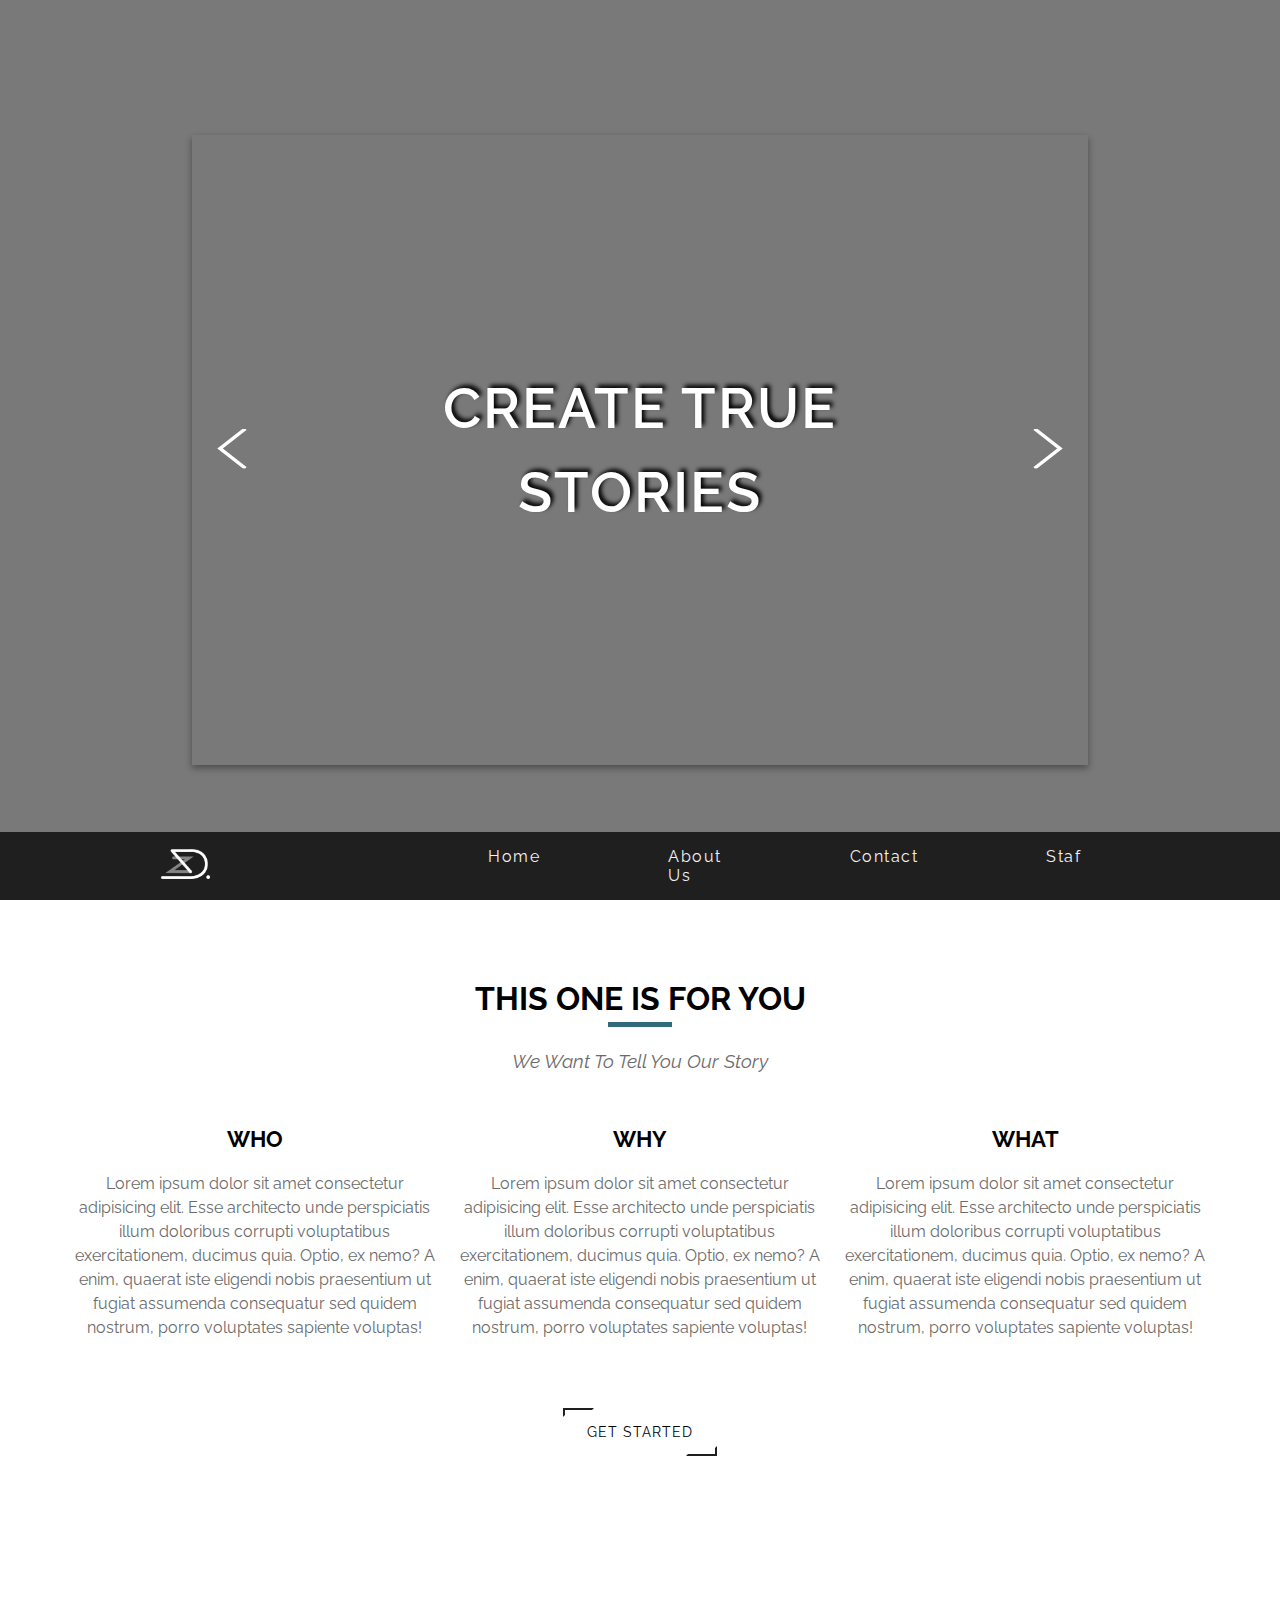
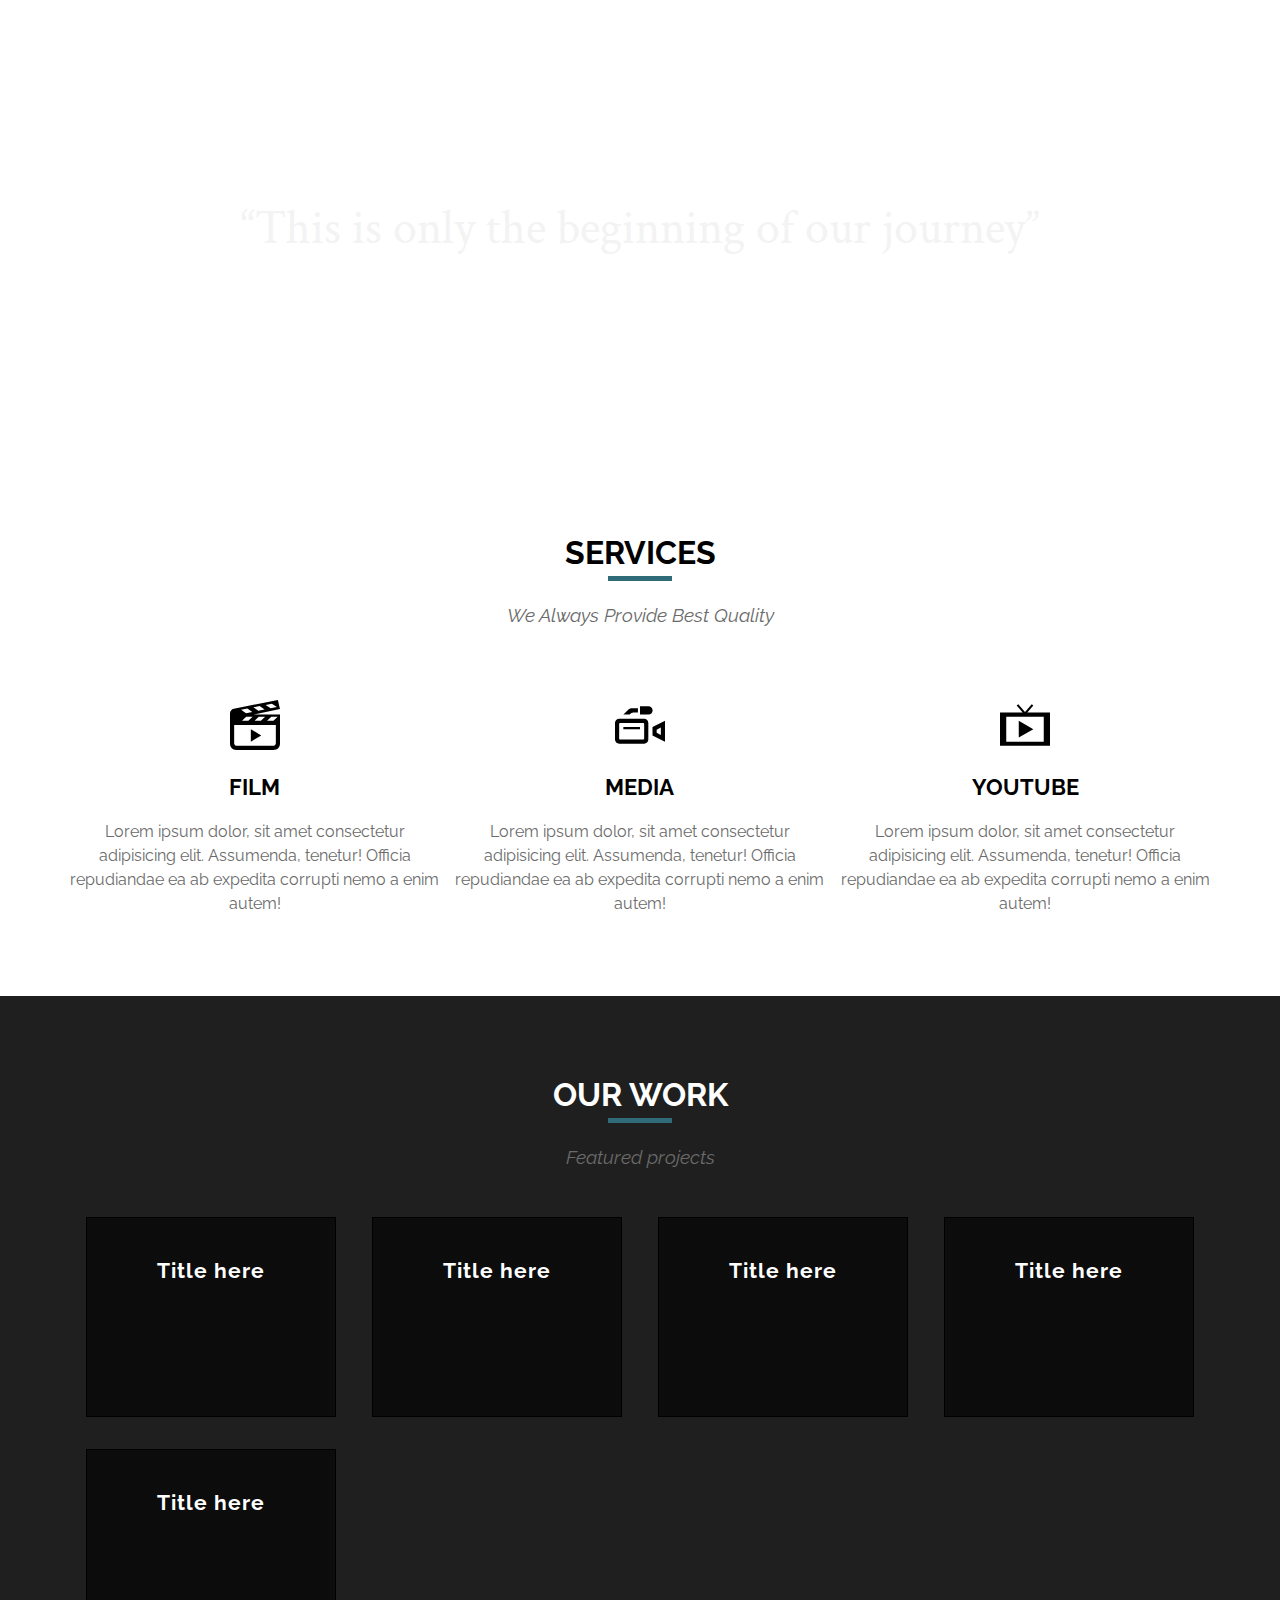
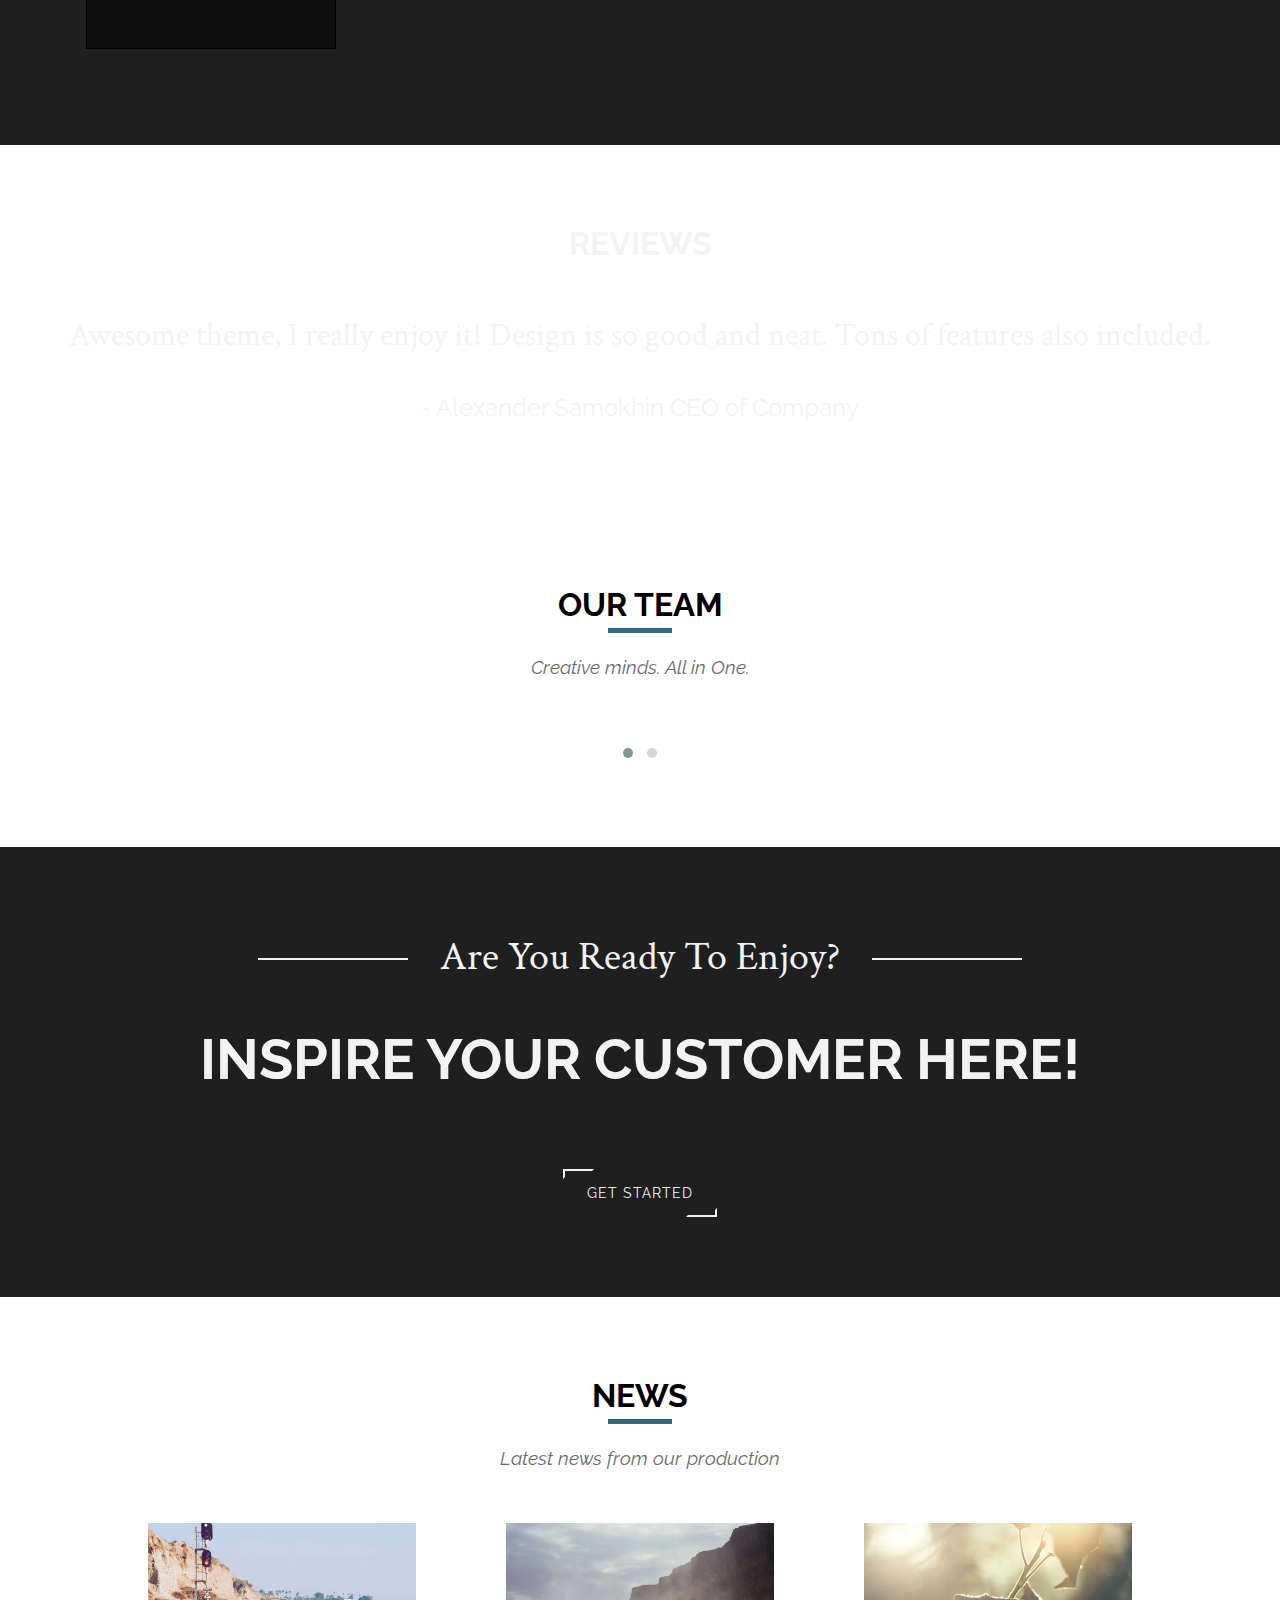
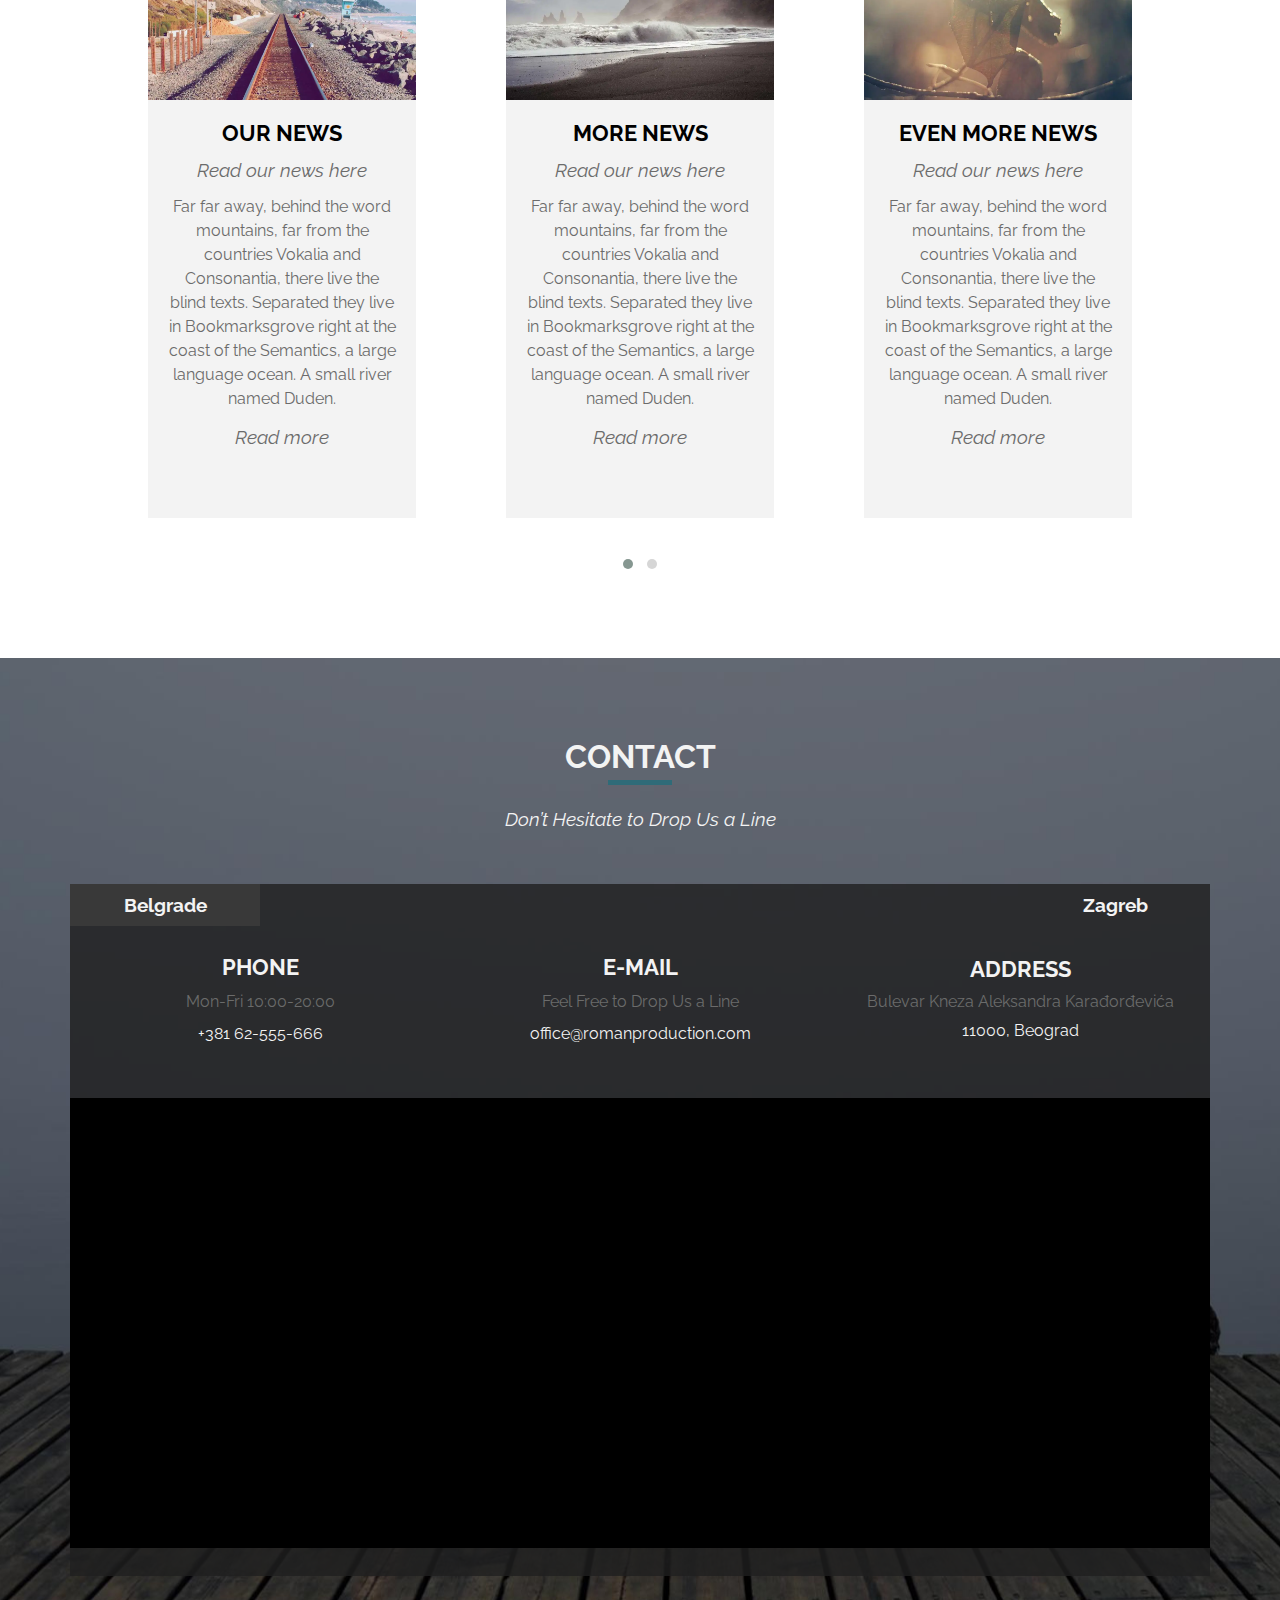
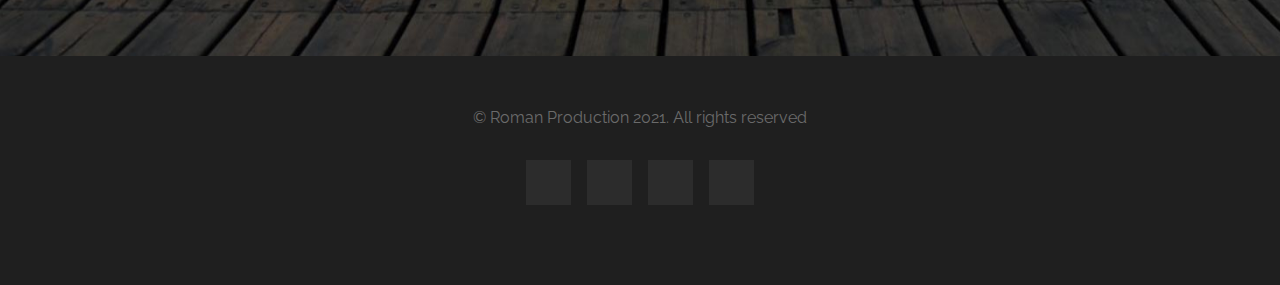
==== commit 45017f5b: "news pages" ====
--- a/index.html
+++ b/index.html
@@ -1,359 +1,413 @@
 <!DOCTYPE html>
 <html lang="en">
-  <head>
-    <meta charset="UTF-8" />
-    <meta http-equiv="X-UA-Compatible" content="IE=edge" />
-    <meta name="viewport" content="width=device-width, initial-scale=1.0" />
-    <link
-      rel="stylesheet"
-      href="https://cdnjs.cloudflare.com/ajax/libs/OwlCarousel2/2.3.4/assets/owl.carousel.min.css"
-      integrity="sha512-tS3S5qG0BlhnQROyJXvNjeEM4UpMXHrQfTGmbQ1gKmelCxlSEBUaxhRBj/EFTzpbP4RVSrpEikbmdJobCvhE3g=="
-      crossorigin="anonymous"
-    />
-    <link
-      rel="stylesheet"
-      href="https://cdnjs.cloudflare.com/ajax/libs/OwlCarousel2/2.3.4/assets/owl.theme.default.min.css"
-      integrity="sha512-sMXtMNL1zRzolHYKEujM2AqCLUR9F2C4/05cdbxjjLSRvMQIciEPCQZo++nk7go3BtSuK9kfa/s+a4f4i5pLkw=="
-      crossorigin="anonymous"
-    />
-    <link rel="stylesheet" href="style.css" />
-
-    <title>Roman Production</title>
-  </head>
-  <body>
-    <!-- header -->
-    <header class="header">
-      <nav id="nav">
-        <div class="logo"><img src="./logo3-white.png" alt="" /></div>
-        <ul>
-          <li><a href="#">Home</a></li>
-          <li><a href="#">About Us</a></li>
-          <li><a href="#">Contact</a></li>
-          <li><a href="#">Staf</a></li>
-        </ul>
-      </nav>
-      <div class="slider-container">
-        <div
-          class="slide active"
-          style="
-            background-image: url('https://source.unsplash.com/yjr42Sepgis');
-          "
-        >
-          <p>CREATE TRUE STORIES</p>
-        </div>
-        <div
-          class="slide"
-          style="background-image: url(https://source.unsplash.com/J39X2xX_8CQ)"
-        >
-          <p>create wonders</p>
-        </div>
-        <button class="arrow left-arrow" id="left">
-          <img src="arr2.svg" alt="" />
-        </button>
-        <button class="arrow right-arrow" id="right">
-          <img src="arr.svg" alt="" />
-        </button>
-      </div>
-    </header>
-
-    <!-- intro -->
-    <section class="intro">
-      <h2>This one is for you</h2>
-      <p class="intro__lead">We Want To Tell You Our Story</p>
-      <article class="intro__text">
-        <div class="intro__who">
-          <h3>who</h3>
-          <p>
-            Lorem ipsum dolor sit amet consectetur adipisicing elit. Esse
-            architecto unde perspiciatis illum doloribus corrupti voluptatibus
-            exercitationem, ducimus quia. Optio, ex nemo? A enim, quaerat iste
-            eligendi nobis praesentium ut fugiat assumenda consequatur sed
-            quidem nostrum, porro voluptates sapiente voluptas!
-          </p>
-        </div>
-        <div class="intro__why">
-          <h3>why</h3>
-          <p>
-            Lorem ipsum dolor sit amet consectetur adipisicing elit. Esse
-            architecto unde perspiciatis illum doloribus corrupti voluptatibus
-            exercitationem, ducimus quia. Optio, ex nemo? A enim, quaerat iste
-            eligendi nobis praesentium ut fugiat assumenda consequatur sed
-            quidem nostrum, porro voluptates sapiente voluptas!
-          </p>
-        </div>
-        <div class="intro__what">
-          <h3>what</h3>
-          <p>
-            Lorem ipsum dolor sit amet consectetur adipisicing elit. Esse
-            architecto unde perspiciatis illum doloribus corrupti voluptatibus
-            exercitationem, ducimus quia. Optio, ex nemo? A enim, quaerat iste
-            eligendi nobis praesentium ut fugiat assumenda consequatur sed
-            quidem nostrum, porro voluptates sapiente voluptas!
-          </p>
-        </div>
-      </article>
-      <button class="intro__cta">Get started</button>
-    </section>
-
-    <!-- qoute -->
-    <section class="quote">
-      <p class="quote__text">“This is only the beginning of our journey”</p>
-    </section>
-    <section class="services">
-      <h2>Services</h2>
-      <p class="services__lead">We Always Provide Best Quality</p>
-      <article class="services__text">
-        <div>
-          <img src="movie.svg" alt="" />
-          <h3>Film</h3>
-          <p>
-            Lorem ipsum dolor, sit amet consectetur adipisicing elit. Assumenda,
-            tenetur! Officia repudiandae ea ab expedita corrupti nemo a enim
-            autem!
-          </p>
-        </div>
-        <div>
-          <img src="media.svg" alt="" />
-
-          <h3>Media</h3>
-          <p>
-            Lorem ipsum dolor, sit amet consectetur adipisicing elit. Assumenda,
-            tenetur! Officia repudiandae ea ab expedita corrupti nemo a enim
-            autem!
-          </p>
-        </div>
-        <div>
-          <img src="tv.svg" alt="" />
-          <h3>Youtube</h3>
-          <p>
-            Lorem ipsum dolor, sit amet consectetur adipisicing elit. Assumenda,
-            tenetur! Officia repudiandae ea ab expedita corrupti nemo a enim
-            autem!
-          </p>
-        </div>
-      </article>
-    </section>
-    <section class="work">
-      <h2>our work</h2>
-      <p class="work__lead">Featured projects</p>
-      <div class="work__items">
-        <div class="item">
-          <h4>Crveni Mesec</h4>
-        </div>
-        <div class="item">
-          <h4>Crveni Mesec</h4>
-        </div>
-        <div class="item">
-          <h4>Crveni Mesec</h4>
-        </div>
-        <div class="item">
-          <h4>Crveni Mesec</h4>
-        </div>
-        <div class="item">
-          <h4>Crveni Mesec</h4>
-        </div>
-      </div>
-    </section>
-
-    <!-- work -->
-    <section class="work">
-      <h2>our work</h2>
-      <p class="work__lead">Featured projects</p>
-      <div class="work__items">
-        <div class="item">
-          <h4>Title here</h4>
-        </div>
-        <div class="item">
-          <h4>Title here</h4>
-        </div>
-        <div class="item">
-          <h4>Title here</h4>
-        </div>
-        <div class="item">
-          <h4>Title here</h4>
-        </div>
-        <div class="item">
-          <h4>Title here</h4>
-        </div>
-      </div>
-    </section>
-
-    <!-- reviews -->
-    <section class="reviews">
-      <h2>reviews</h2>
-      <p class="reviews__text">
-        Awesome theme, I really enjoy it! Design is so good and neat. Tons of
-        features also included.
-      </p>
-      <p class="reviews__per">- Alexander Samokhin CEO of Company</p>
-    </section>
-
-    <!-- team -->
-    <section class="team">
-      <h2>our team</h2>
-      <p class="team__lead">Creative minds. All in One.</p>
-      <div class="owl-carousel owl-theme">
-        <div class="item popup-item">
-          <img src="https://source.unsplash.com/QJkvX0skiqs" alt="" />
-        </div>
-        <div class="item popup-item">
-          <img src="https://source.unsplash.com/QJkvX0skiqs" alt="" />
-        </div>
-        <div class="item popup-item">
-          <img src="https://source.unsplash.com/QJkvX0skiqs" alt="" />
-        </div>
-        <div class="item popup-item">
-          <img src="https://source.unsplash.com/QJkvX0skiqs" alt="" />
-        </div>
-        <div class="item popup-item">
-          <img src="https://source.unsplash.com/QJkvX0skiqs" alt="" />
-        </div>
-        <div class="item popup-item">
-          <img src="https://source.unsplash.com/QJkvX0skiqs" alt="" />
-        </div>
-        <div class="item popup-item">
-          <img src="https://source.unsplash.com/QJkvX0skiqs" alt="" />
-        </div>
-      </div>
-    </section>
-
-    <!-- popup win -->
-    <div class="popup">
-      <h4 class="popup__name">Ime Prezime</h4>
-      <div class="popup__desc">
-        <div class="img">
-          <img src="https://source.unsplash.com/QJkvX0skiqs/400x300" alt="" />
-        </div>
-        <div class="info">
-          <p class="popup__position">Creative Director</p>
-          <p>
-            Lorem ipsum dolor sit amet consectetur adipisicing elit. Eveniet
-            voluptatibus dolor explicabo magnam fugiat, qui dolore veritatis vel
-            alias dicta pariatur esse consequuntur sequi iste omnis magni
-            maiores totam itaque assumenda eum laudantium consectetur tempore!
-            Enim, accusamus. Perspiciatis ad explicabo pariatur iste voluptas
-            possimus eligendi aperiam voluptate nisi officia tempora soluta
-            dignissimos iusto facilis magni, aliquam maiores et sapiente
-            nostrum!
-          </p>
-        </div>
-      </div>
-      <div id="close">&#10007;</div>
-    </div>
-
-    <!-- cta -->
-    <section class="cta">
-      <p>Are You Ready To Enjoy?</p>
-      <p>INSPIRE YOUR CUSTOMER HERE!</p>
-      <button>Get started</button>
-    </section>
-
-    <!-- NEWS -->
-    <section class="news">
-      <h2>News</h2>
-      <p class="news__lead">Latest news from our production</p>
-    </section>
-
-    <!-- CONTACT -->
-    <section class="contact">
-      <h2>Contact</h2>
-      <p class="contact__lead">Don’t Hesitate to Drop Us a Line</p>
-      <div class="contact_wrapper">
-        <div class="row">
-          <h3 class="col-2 office active_office" data-office="beograd">
-            Belgrade
-          </h3>
-          <h3 class="col-2 office" data-office="zagreb">Zagreb</h3>
-        </div>
-
-        <div class="row beograd map_container map_open">
-          <artcile class="col-4 moveBack">
-            <h3>Phone</h3>
-            <p>Mon-Fri 10:00-20:00</p>
-            <a href="tel:062/555-666">+381 62-555-666</a>
-          </artcile>
-
-          <artcile class="col-4 moveBack">
-            <h3>E-mail</h3>
-            <p>Feel Free to Drop Us a Line</p>
-            <a href="mailto:paparazzti@gmail.com">office@romanproduction.com</a>
-          </artcile>
-
-          <artcile class="col-4 moveBack">
-            <h3>Address</h3>
-            <address>Bulevar Kneza Aleksandra Karađorđevića</address>
-            <address>11000, Beograd</address>
-          </artcile>
-          <div class="col-12">
-            <div class="maps">
-              <iframe
-                class="showMap"
-                src="https://www.google.com/maps/embed?pb=!1m18!1m12!1m3!1d520.1574637605186!2d20.441299962736736!3d44.79507292089907!2m3!1f0!2f0!3f0!3m2!1i1024!2i768!4f13.1!3m3!1m2!1s0x475a7aa3d7b53fbd%3A0x1db8645cf2177ee4!2sBelgrade!5e0!3m2!1sen!2srs!4v1618164669289!5m2!1sen!2srs&z=2"
-                width="600"
-                height="450"
-                style="border: 0"
-                allowfullscreen=""
-              ></iframe>
-            </div>
-          </div>
-        </div>
-        <div class="row zagreb map_container">
-          <artcile class="col-4">
-            <h3>Phone</h3>
-            <p>Mon-Fri 10:00-20:00</p>
-            <a href="tel:062/555-666">+381 62-555-666</a>
-          </artcile>
-
-          <artcile class="col-4">
-            <h3>E-mail</h3>
-            <p>Feel Free to Drop Us a Line</p>
-            <a href="mailto:paparazzti@gmail.com">office@romanproduction.com</a>
-          </artcile>
-
-          <artcile class="col-4">
-            <h3>Address</h3>
-            <address>Ulica Zagrebacka</address>
-            <address>11000, Zagreb</address>
-          </artcile>
-          <div class="col-12">
-            <div class="maps">
-              <iframe
-                src="https://www.google.com/maps/embed?pb=!1m18!1m12!1m3!1d510.800975302244!2d16.043522876114597!3d45.82384646289909!2m3!1f0!2f0!3f0!3m2!1i1024!2i768!4f13.1!3m3!1m2!1s0x4765d7dffa687e9f%3A0x355ecf0ce824fb10!2sBanatska%20ul.%2C%2010040%2C%20Zagreb%2C%20Croatia!5e0!3m2!1sen!2srs!4v1618170072465!5m2!1sen!2srs"
-                width="600"
-                height="450"
-                style="border: 0"
-                allowfullscreen=""
-              ></iframe>
-            </div>
-          </div>
-        </div>
-      </div>
-    </section>
-
-    <!-- FOOTER -->
-    <footer>
-      <div class="bottom_line">
-        <p>&copy; Roman Production 2021. All rights reserved</p>
-        <div class="socials">
-          <div class="social_icon">
-            <i class="fab fa-instagram"></i>
-          </div>
-          <div class="social_icon"><i class="fab fa-facebook-f"></i></div>
-          <div class="social_icon"><i class="fab fa-twitter"></i></div>
-          <div class="social_icon"><i class="fab fa-youtube"></i></div>
-        </div>
-      </div>
-    </footer>
-
-    <script src="https://cdnjs.cloudflare.com/ajax/libs/jquery/3.6.0/jquery.min.js"></script>
-    <script
-      src="https://cdnjs.cloudflare.com/ajax/libs/OwlCarousel2/2.3.4/owl.carousel.min.js"
-      integrity="sha512-bPs7Ae6pVvhOSiIcyUClR7/q2OAsRiovw4vAkX+zJbw3ShAeeqezq50RIIcIURq7Oa20rW2n2q+fyXBNcU9lrw=="
-      crossorigin="anonymous"
-    ></script>
-    <script src="main.js"></script>
-  </body>
-  <!-- <h3>Youtube</h3>
+	<head>
+		<meta charset="UTF-8" />
+		<meta http-equiv="X-UA-Compatible" content="IE=edge" />
+		<meta name="viewport" content="width=device-width, initial-scale=1.0" />
+		<link
+			rel="stylesheet"
+			href="https://cdnjs.cloudflare.com/ajax/libs/OwlCarousel2/2.3.4/assets/owl.carousel.min.css"
+			integrity="sha512-tS3S5qG0BlhnQROyJXvNjeEM4UpMXHrQfTGmbQ1gKmelCxlSEBUaxhRBj/EFTzpbP4RVSrpEikbmdJobCvhE3g=="
+			crossorigin="anonymous"
+		/>
+		<link
+			rel="stylesheet"
+			href="https://cdnjs.cloudflare.com/ajax/libs/OwlCarousel2/2.3.4/assets/owl.theme.default.min.css"
+			integrity="sha512-sMXtMNL1zRzolHYKEujM2AqCLUR9F2C4/05cdbxjjLSRvMQIciEPCQZo++nk7go3BtSuK9kfa/s+a4f4i5pLkw=="
+			crossorigin="anonymous"
+		/>
+		<link
+			rel="stylesheet"
+			href="https://cdnjs.cloudflare.com/ajax/libs/font-awesome/5.15.3/css/all.min.css"
+			integrity="sha512-iBBXm8fW90+nuLcSKlbmrPcLa0OT92xO1BIsZ+ywDWZCvqsWgccV3gFoRBv0z+8dLJgyAHIhR35VZc2oM/gI1w=="
+			crossorigin="anonymous"
+		/>
+		<link rel="stylesheet" href="style.css" />
+
+		<title>Roman Production</title>
+	</head>
+	<body>
+		<!-- header -->
+		<header class="header">
+			<nav id="nav">
+				<div class="logo"><img src="./logo3-white.png" alt="" /></div>
+				<ul>
+					<li><a href="#">Home</a></li>
+					<li><a href="#">About Us</a></li>
+					<li><a href="#">Contact</a></li>
+					<li><a href="#">Staf</a></li>
+				</ul>
+			</nav>
+			<div class="slider-container">
+				<div
+					class="slide active"
+					style="
+						background-image: url('https://source.unsplash.com/yjr42Sepgis');
+					"
+				>
+					<p>CREATE TRUE STORIES</p>
+				</div>
+				<div
+					class="slide"
+					style="background-image: url(https://source.unsplash.com/J39X2xX_8CQ)"
+				>
+					<p>create wonders</p>
+				</div>
+				<button class="arrow left-arrow" id="left">
+					<img src="arr2.svg" alt="" />
+				</button>
+				<button class="arrow right-arrow" id="right">
+					<img src="arr.svg" alt="" />
+				</button>
+			</div>
+		</header>
+
+		<!-- intro -->
+		<section class="intro">
+			<h2>This one is for you</h2>
+			<p class="intro__lead">We Want To Tell You Our Story</p>
+			<article class="intro__text">
+				<div class="intro__who">
+					<h3>who</h3>
+					<p>
+						Lorem ipsum dolor sit amet consectetur adipisicing elit. Esse
+						architecto unde perspiciatis illum doloribus corrupti voluptatibus
+						exercitationem, ducimus quia. Optio, ex nemo? A enim, quaerat iste
+						eligendi nobis praesentium ut fugiat assumenda consequatur sed
+						quidem nostrum, porro voluptates sapiente voluptas!
+					</p>
+				</div>
+				<div class="intro__why">
+					<h3>why</h3>
+					<p>
+						Lorem ipsum dolor sit amet consectetur adipisicing elit. Esse
+						architecto unde perspiciatis illum doloribus corrupti voluptatibus
+						exercitationem, ducimus quia. Optio, ex nemo? A enim, quaerat iste
+						eligendi nobis praesentium ut fugiat assumenda consequatur sed
+						quidem nostrum, porro voluptates sapiente voluptas!
+					</p>
+				</div>
+				<div class="intro__what">
+					<h3>what</h3>
+					<p>
+						Lorem ipsum dolor sit amet consectetur adipisicing elit. Esse
+						architecto unde perspiciatis illum doloribus corrupti voluptatibus
+						exercitationem, ducimus quia. Optio, ex nemo? A enim, quaerat iste
+						eligendi nobis praesentium ut fugiat assumenda consequatur sed
+						quidem nostrum, porro voluptates sapiente voluptas!
+					</p>
+				</div>
+			</article>
+			<button class="intro__cta">Get started</button>
+		</section>
+
+		<!-- qoute -->
+		<section class="quote">
+			<p class="quote__text">“This is only the beginning of our journey”</p>
+		</section>
+		<section class="services">
+			<h2>Services</h2>
+			<p class="services__lead">We Always Provide Best Quality</p>
+			<article class="services__text">
+				<div>
+					<img src="movie.svg" alt="" />
+					<h3>Film</h3>
+					<p>
+						Lorem ipsum dolor, sit amet consectetur adipisicing elit. Assumenda,
+						tenetur! Officia repudiandae ea ab expedita corrupti nemo a enim
+						autem!
+					</p>
+				</div>
+				<div>
+					<img src="media.svg" alt="" />
+
+					<h3>Media</h3>
+					<p>
+						Lorem ipsum dolor, sit amet consectetur adipisicing elit. Assumenda,
+						tenetur! Officia repudiandae ea ab expedita corrupti nemo a enim
+						autem!
+					</p>
+				</div>
+				<div>
+					<img src="tv.svg" alt="" />
+					<h3>Youtube</h3>
+					<p>
+						Lorem ipsum dolor, sit amet consectetur adipisicing elit. Assumenda,
+						tenetur! Officia repudiandae ea ab expedita corrupti nemo a enim
+						autem!
+					</p>
+				</div>
+			</article>
+		</section>
+
+		<!-- work -->
+		<section class="work">
+			<h2>our work</h2>
+			<p class="work__lead">Featured projects</p>
+			<div class="work__items">
+				<div class="item">
+					<h4>Title here</h4>
+				</div>
+				<div class="item">
+					<h4>Title here</h4>
+				</div>
+				<div class="item">
+					<h4>Title here</h4>
+				</div>
+				<div class="item">
+					<h4>Title here</h4>
+				</div>
+				<div class="item">
+					<h4>Title here</h4>
+				</div>
+			</div>
+		</section>
+
+		<!-- reviews -->
+		<section class="reviews">
+			<h2>reviews</h2>
+			<p class="reviews__text">
+				Awesome theme, I really enjoy it! Design is so good and neat. Tons of
+				features also included.
+			</p>
+			<p class="reviews__per">- Alexander Samokhin CEO of Company</p>
+		</section>
+
+		<!-- team -->
+		<section class="team">
+			<h2>our team</h2>
+			<p class="team__lead">Creative minds. All in One.</p>
+			<div class="owl-carousel owl-theme" id="team_slider">
+				<div class="item popup-item">
+					<img src="https://source.unsplash.com/QJkvX0skiqs" alt="" />
+				</div>
+				<div class="item popup-item">
+					<img src="https://source.unsplash.com/QJkvX0skiqs" alt="" />
+				</div>
+				<div class="item popup-item">
+					<img src="https://source.unsplash.com/QJkvX0skiqs" alt="" />
+				</div>
+				<div class="item popup-item">
+					<img src="https://source.unsplash.com/QJkvX0skiqs" alt="" />
+				</div>
+				<div class="item popup-item">
+					<img src="https://source.unsplash.com/QJkvX0skiqs" alt="" />
+				</div>
+				<div class="item popup-item">
+					<img src="https://source.unsplash.com/QJkvX0skiqs" alt="" />
+				</div>
+				<div class="item popup-item">
+					<img src="https://source.unsplash.com/QJkvX0skiqs" alt="" />
+				</div>
+			</div>
+		</section>
+
+		<!-- popup win -->
+		<div class="popup">
+			<h4 class="popup__name">Ime Prezime</h4>
+			<div class="popup__desc">
+				<div class="img">
+					<img src="https://source.unsplash.com/QJkvX0skiqs/400x300" alt="" />
+				</div>
+				<div class="info">
+					<p class="popup__position">Creative Director</p>
+					<p>
+						Lorem ipsum dolor sit amet consectetur adipisicing elit. Eveniet
+						voluptatibus dolor explicabo magnam fugiat, qui dolore veritatis vel
+						alias dicta pariatur esse consequuntur sequi iste omnis magni
+						maiores totam itaque assumenda eum laudantium consectetur tempore!
+						Enim, accusamus. Perspiciatis ad explicabo pariatur iste voluptas
+						possimus eligendi aperiam voluptate nisi officia tempora soluta
+						dignissimos iusto facilis magni, aliquam maiores et sapiente
+						nostrum!
+					</p>
+				</div>
+			</div>
+			<div id="close">&#10007;</div>
+		</div>
+
+		<!-- cta -->
+		<section class="cta">
+			<p>Are You Ready To Enjoy?</p>
+			<p>INSPIRE YOUR CUSTOMER HERE!</p>
+			<button>Get started</button>
+		</section>
+
+		<!-- NEWS -->
+		<section class="news">
+			<h2>News</h2>
+			<p class="news__lead">Latest news from our production</p>
+			<div class="owl-carousel owl-theme" id="news_slider">
+				<div class="item">
+					<div class="item_img">
+						<img src="img/blog1.webp" alt="" />
+					</div>
+					<div class="item_text">
+						<h3>Our news</h3>
+						<p class="item__lead">Read our news here</p>
+						<p class="item__text">
+							Far far away, behind the word mountains, far from the countries
+							Vokalia and Consonantia, there live the blind texts. Separated
+							they live in Bookmarksgrove right at the coast of the Semantics, a
+							large language ocean. A small river named Duden.
+						</p>
+						<a href="news_pages/news_page.html" class="news__lead">Read more</a>
+					</div>
+				</div>
+
+				<div class="item">
+					<div class="item_img">
+						<img src="img/blog2.webp" alt="" />
+					</div>
+					<div class="item_text">
+						<h3>More news</h3>
+						<p class="item__lead">Read our news here</p>
+						<p class="item__text">
+							Far far away, behind the word mountains, far from the countries
+							Vokalia and Consonantia, there live the blind texts. Separated
+							they live in Bookmarksgrove right at the coast of the Semantics, a
+							large language ocean. A small river named Duden.
+						</p>
+						<a href="news_pages/news_page.html" class="news__lead">Read more</a>
+					</div>
+				</div>
+
+				<div class="item">
+					<div class="item_img">
+						<img src="img/blog3.webp" alt="" />
+					</div>
+					<div class="item_text">
+						<h3>Even more news</h3>
+						<p class="item__lead">Read our news here</p>
+						<p class="item__text">
+							Far far away, behind the word mountains, far from the countries
+							Vokalia and Consonantia, there live the blind texts. Separated
+							they live in Bookmarksgrove right at the coast of the Semantics, a
+							large language ocean. A small river named Duden.
+						</p>
+						<a href="news_pages/news_page.html" class="news__lead">Read more</a>
+					</div>
+				</div>
+
+				<div class="item">
+					<div class="item_img">
+						<img src="img/blog4.webp" alt="" />
+					</div>
+					<div class="item_text">
+						<h3>News from the shooting</h3>
+						<p class="item__lead">Read our news here</p>
+						<p class="item__text">
+							Far far away, behind the word mountains, far from the countries
+							Vokalia and Consonantia, there live the blind texts. Separated
+							they live in Bookmarksgrove right at the coast of the Semantics, a
+							large language ocean. A small river named Duden.
+						</p>
+						<a href="news_pages/news_page.html" class="news__lead">Read more</a>
+					</div>
+				</div>
+			</div>
+		</section>
+
+		<!-- CONTACT -->
+		<section class="contact">
+			<h2>Contact</h2>
+			<p class="contact__lead">Don’t Hesitate to Drop Us a Line</p>
+			<div class="contact_wrapper">
+				<div class="row">
+					<h3 class="col-2 office active_office" data-office="beograd">
+						Belgrade
+					</h3>
+					<h3 class="col-2 office" data-office="zagreb">Zagreb</h3>
+				</div>
+
+				<div class="row beograd map_container map_open">
+					<artcile class="col-4 moveBack">
+						<h3>Phone</h3>
+						<p>Mon-Fri 10:00-20:00</p>
+						<a href="tel:062/555-666">+381 62-555-666</a>
+					</artcile>
+
+					<artcile class="col-4 moveBack">
+						<h3>E-mail</h3>
+						<p>Feel Free to Drop Us a Line</p>
+						<a href="mailto:paparazzti@gmail.com">office@romanproduction.com</a>
+					</artcile>
+
+					<artcile class="col-4 moveBack">
+						<h3>Address</h3>
+						<address>Bulevar Kneza Aleksandra Karađorđevića</address>
+						<address>11000, Beograd</address>
+					</artcile>
+					<div class="col-12">
+						<div class="maps">
+							<iframe
+								class="showMap"
+								src="https://www.google.com/maps/embed?pb=!1m18!1m12!1m3!1d520.1574637605186!2d20.441299962736736!3d44.79507292089907!2m3!1f0!2f0!3f0!3m2!1i1024!2i768!4f13.1!3m3!1m2!1s0x475a7aa3d7b53fbd%3A0x1db8645cf2177ee4!2sBelgrade!5e0!3m2!1sen!2srs!4v1618164669289!5m2!1sen!2srs&z=2"
+								width="600"
+								height="450"
+								style="border: 0"
+								allowfullscreen=""
+							></iframe>
+						</div>
+					</div>
+				</div>
+				<div class="row zagreb map_container">
+					<artcile class="col-4">
+						<h3>Phone</h3>
+						<p>Mon-Fri 10:00-20:00</p>
+						<a href="tel:062/555-666">+381 62-555-666</a>
+					</artcile>
+
+					<artcile class="col-4">
+						<h3>E-mail</h3>
+						<p>Feel Free to Drop Us a Line</p>
+						<a href="mailto:paparazzti@gmail.com">office@romanproduction.com</a>
+					</artcile>
+
+					<artcile class="col-4">
+						<h3>Address</h3>
+						<address>Ulica Zagrebacka</address>
+						<address>11000, Zagreb</address>
+					</artcile>
+					<div class="col-12">
+						<div class="maps">
+							<iframe
+								src="https://www.google.com/maps/embed?pb=!1m18!1m12!1m3!1d510.800975302244!2d16.043522876114597!3d45.82384646289909!2m3!1f0!2f0!3f0!3m2!1i1024!2i768!4f13.1!3m3!1m2!1s0x4765d7dffa687e9f%3A0x355ecf0ce824fb10!2sBanatska%20ul.%2C%2010040%2C%20Zagreb%2C%20Croatia!5e0!3m2!1sen!2srs!4v1618170072465!5m2!1sen!2srs"
+								width="600"
+								height="450"
+								style="border: 0"
+								allowfullscreen=""
+							></iframe>
+						</div>
+					</div>
+				</div>
+			</div>
+		</section>
+
+		<!-- FOOTER -->
+		<footer>
+			<div class="bottom_line">
+				<p>&copy; Roman Production 2021. All rights reserved</p>
+				<div class="socials">
+					<div class="social_icon">
+						<i class="fab fa-instagram"></i>
+					</div>
+					<div class="social_icon"><i class="fab fa-facebook-f"></i></div>
+					<div class="social_icon"><i class="fab fa-twitter"></i></div>
+					<div class="social_icon"><i class="fab fa-youtube"></i></div>
+				</div>
+			</div>
+		</footer>
+
+		<script src="https://cdnjs.cloudflare.com/ajax/libs/jquery/3.6.0/jquery.min.js"></script>
+		<script
+			src="https://cdnjs.cloudflare.com/ajax/libs/OwlCarousel2/2.3.4/owl.carousel.min.js"
+			integrity="sha512-bPs7Ae6pVvhOSiIcyUClR7/q2OAsRiovw4vAkX+zJbw3ShAeeqezq50RIIcIURq7Oa20rW2n2q+fyXBNcU9lrw=="
+			crossorigin="anonymous"
+		></script>
+		<script src="main.js"></script>
+	</body>
+	<!-- <h3>Youtube</h3>
           <p>
             Lorem ipsum dolor, sit amet consectetur adipisicing elit. Assumenda,
             tenetur! Officia repudiandae ea ab expedita corrupti nemo a enim
--- a/style.css
+++ b/style.css
@@ -4,916 +4,674 @@
 *::before {
   margin: 0;
   padding: 0;
-  -webkit-box-sizing: border-box;
-          box-sizing: border-box;
-}
+  box-sizing: border-box; }
 
 body {
   font-family: "Raleway", sans-serif;
   font-size: 16px;
-  scroll-behavior: smooth;
-}
+  scroll-behavior: smooth; }
 
 body {
-  position: relative;
-}
+  position: relative; }
 
 .subtitle {
   font-family: "Crimson Text", serif;
   font-size: 16px;
-  font-style: italic;
-}
+  font-style: italic; }
 
 section {
   padding: 80px 0;
-  text-align: center;
-}
+  text-align: center; }
 
 a {
-  text-decoration: none;
-}
+  text-decoration: none; }
 
 ul {
-  list-style-type: none;
-}
+  list-style-type: none; }
 
 h2 {
   text-align: center;
   font-size: 2rem;
   text-transform: uppercase;
-  position: relative;
-}
-
-h2::after {
-  bottom: 0;
-  margin: -10px 0;
-  right: 50%;
-  -webkit-transform: translateX(50%);
-          transform: translateX(50%);
-  content: "";
-  position: absolute;
-  border-bottom: 5px solid #2f6b78;
-  width: 2em;
-}
+  position: relative; }
+  h2::after {
+    bottom: 0;
+    margin: -10px 0;
+    right: 50%;
+    transform: translateX(50%);
+    content: "";
+    position: absolute;
+    border-bottom: 5px solid #2f6b78;
+    width: 2em; }
 
 h3 {
   font-size: 1.4rem;
-  text-transform: uppercase;
-}
+  text-transform: uppercase; }
 
 h4 {
   font-size: 1.6rem;
-  color: #1f1f1f;
-}
+  color: #1f1f1f; }
 
 p {
   color: #6b6b6b;
-  line-height: 1.5;
-}
+  line-height: 1.5; }
 
 .col-1 {
-  -webkit-box-flex: 0;
-      -ms-flex: 0 0 8.33333%;
-          flex: 0 0 8.33333%;
-}
+  flex: 0 0 8.3333333333%; }
 
 .col-offset-1 {
-  margin-left: 8.33333%;
-}
+  margin-left: 8.3333333333%; }
 
 .col-2 {
-  -webkit-box-flex: 0;
-      -ms-flex: 0 0 16.66667%;
-          flex: 0 0 16.66667%;
-}
+  flex: 0 0 16.6666666667%; }
 
 .col-offset-2 {
-  margin-left: 16.66667%;
-}
+  margin-left: 16.6666666667%; }
 
 .col-3 {
-  -webkit-box-flex: 0;
-      -ms-flex: 0 0 25%;
-          flex: 0 0 25%;
-}
+  flex: 0 0 25%; }
 
 .col-offset-3 {
-  margin-left: 25%;
-}
+  margin-left: 25%; }
 
 .col-4 {
-  -webkit-box-flex: 0;
-      -ms-flex: 0 0 33.33333%;
-          flex: 0 0 33.33333%;
-}
+  flex: 0 0 33.3333333333%; }
 
 .col-offset-4 {
-  margin-left: 33.33333%;
-}
+  margin-left: 33.3333333333%; }
 
 .col-5 {
-  -webkit-box-flex: 0;
-      -ms-flex: 0 0 41.66667%;
-          flex: 0 0 41.66667%;
-}
+  flex: 0 0 41.6666666667%; }
 
 .col-offset-5 {
-  margin-left: 41.66667%;
-}
+  margin-left: 41.6666666667%; }
 
 .col-6 {
-  -webkit-box-flex: 0;
-      -ms-flex: 0 0 50%;
-          flex: 0 0 50%;
-}
+  flex: 0 0 50%; }
 
 .col-offset-6 {
-  margin-left: 50%;
-}
+  margin-left: 50%; }
 
 .col-7 {
-  -webkit-box-flex: 0;
-      -ms-flex: 0 0 58.33333%;
-          flex: 0 0 58.33333%;
-}
+  flex: 0 0 58.3333333333%; }
 
 .col-offset-7 {
-  margin-left: 58.33333%;
-}
+  margin-left: 58.3333333333%; }
 
 .col-8 {
-  -webkit-box-flex: 0;
-      -ms-flex: 0 0 66.66667%;
-          flex: 0 0 66.66667%;
-}
+  flex: 0 0 66.6666666667%; }
 
 .col-offset-8 {
-  margin-left: 66.66667%;
-}
+  margin-left: 66.6666666667%; }
 
 .col-9 {
-  -webkit-box-flex: 0;
-      -ms-flex: 0 0 75%;
-          flex: 0 0 75%;
-}
+  flex: 0 0 75%; }
 
 .col-offset-9 {
-  margin-left: 75%;
-}
+  margin-left: 75%; }
 
 .col-10 {
-  -webkit-box-flex: 0;
-      -ms-flex: 0 0 83.33333%;
-          flex: 0 0 83.33333%;
-}
+  flex: 0 0 83.3333333333%; }
 
 .col-offset-10 {
-  margin-left: 83.33333%;
-}
+  margin-left: 83.3333333333%; }
 
 .col-11 {
-  -webkit-box-flex: 0;
-      -ms-flex: 0 0 91.66667%;
-          flex: 0 0 91.66667%;
-}
+  flex: 0 0 91.6666666667%; }
 
 .col-offset-11 {
-  margin-left: 91.66667%;
-}
+  margin-left: 91.6666666667%; }
 
 .col-12 {
-  -webkit-box-flex: 0;
-      -ms-flex: 0 0 100%;
-          flex: 0 0 100%;
-}
+  flex: 0 0 100%; }
 
 .col-offset-12 {
-  margin-left: 100%;
-}
+  margin-left: 100%; }
 
 .row {
-  display: -webkit-box;
-  display: -ms-flexbox;
   display: flex;
-  -webkit-box-orient: horizontal;
-  -webkit-box-direction: normal;
-      -ms-flex-direction: row;
-          flex-direction: row;
-  -webkit-box-pack: center;
-      -ms-flex-pack: center;
-          justify-content: center;
-  -webkit-box-align: center;
-      -ms-flex-align: center;
-          align-items: center;
-}
+  flex-direction: row;
+  justify-content: center;
+  align-items: center; }
 
 header {
-  display: -webkit-box;
-  display: -ms-flexbox;
   display: flex;
   overflow: hidden;
   position: relative;
   background-position: center;
   background-size: cover;
   background-repeat: no-repeat;
-  height: 100vh;
-}
-
-header::before {
-  content: "";
-  position: absolute;
-  top: 0;
-  left: 0;
-  width: 100%;
-  height: 100vh;
-  background-color: rgba(31, 31, 31, 0.6);
-  z-index: 0;
-}
-
-header nav {
-  margin-top: auto;
-  position: relative;
-  z-index: 11;
-  width: 100%;
-  padding: 0 10rem;
-  background-color: #1f1f1f;
-  height: auto;
-  display: -webkit-box;
-  display: -ms-flexbox;
-  display: flex;
-  -webkit-box-align: center;
-      -ms-flex-align: center;
-          align-items: center;
-}
-
-header nav .logo {
-  -webkit-box-flex: 0;
-      -ms-flex: 0 0 30%;
-          flex: 0 0 30%;
-}
-
-header nav .logo img {
-  width: 50px;
-}
-
-header nav ul {
-  -webkit-box-flex: 1;
-      -ms-flex-positive: 1;
-          flex-grow: 1;
-  display: -webkit-box;
-  display: -ms-flexbox;
-  display: flex;
-  -webkit-box-pack: space-evenly;
-      -ms-flex-pack: space-evenly;
-          justify-content: space-evenly;
-}
-
-header nav ul li {
-  padding: 15px 40px;
-  position: relative;
-}
-
-header nav ul li a {
-  font-size: 1rem;
-  color: #f3f3f3;
-  letter-spacing: 1.5px;
-}
-
-header nav ul li::after {
-  content: "";
-  position: absolute;
-  width: 100%;
-  bottom: 0;
-  left: 0;
-  -webkit-transform: scaleY(0);
+  height: 100vh; }
+  header::before {
+    content: "";
+    position: absolute;
+    top: 0;
+    left: 0;
+    width: 100%;
+    height: 100vh;
+    background-color: rgba(31, 31, 31, 0.6);
+    z-index: 0; }
+  header nav {
+    margin-top: auto;
+    position: relative;
+    z-index: 11;
+    width: 100%;
+    padding: 0 10rem;
+    background-color: #1f1f1f;
+    height: auto;
+    display: flex;
+    align-items: center; }
+    header nav .logo {
+      flex: 0 0 30%; }
+      header nav .logo img {
+        width: 50px; }
+    header nav ul {
+      flex-grow: 1;
+      display: flex;
+      justify-content: space-evenly; }
+      header nav ul li {
+        padding: 15px 40px;
+        position: relative; }
+        header nav ul li a {
+          font-size: 1rem;
+          color: #f3f3f3;
+          letter-spacing: 1.5px; }
+        header nav ul li::after {
+          content: "";
+          position: absolute;
+          width: 100%;
+          bottom: 0;
+          left: 0;
           transform: scaleY(0);
-  -webkit-transform-origin: bottom;
           transform-origin: bottom;
-  opacity: 0;
-  border-bottom: 5px solid #2f6b78;
-  -webkit-transition: 0.5s ease;
-  transition: 0.5s ease;
-}
-
-header nav ul li:hover {
-  background-color: #f3f3f3;
-}
-
-header nav ul li:hover a {
-  color: #1f1f1f;
-}
-
-header nav ul li:hover::after {
-  -webkit-transform: scale(1);
-          transform: scale(1);
-  opacity: 1;
-}
-
-header nav ul > * + * {
-  margin-left: 3rem;
-}
-
-header nav.fixed-nav {
-  position: fixed;
-  top: 0;
-  left: 0;
-  width: 100%;
-}
-
-header .slider-container {
-  -webkit-box-shadow: 0 3px 6px rgba(0, 0, 0, 0.2), 0 3px 8px rgba(0, 0, 0, 0.2);
-          box-shadow: 0 3px 6px rgba(0, 0, 0, 0.2), 0 3px 8px rgba(0, 0, 0, 0.2);
-  height: 70vh;
-  width: 70vw;
-  top: 50%;
-  left: 50%;
-  -webkit-transform: translate(-50%, -50%);
-          transform: translate(-50%, -50%);
-  position: absolute;
-  overflow: hidden;
-}
-
-header .slider-container .slide {
-  opacity: 0;
-  height: 100vh;
-  width: 100vw;
-  background-position: center;
-  background-size: cover;
-  position: absolute;
-  text-align: center;
-  top: -15vh;
-  left: -15vw;
-  z-index: 1;
-  -webkit-transition: 0.5s ease-in;
-  transition: 0.5s ease-in;
-}
-
-header .slider-container .slide.active {
-  opacity: 1;
-}
-
-header .slider-container .slide.active p {
-  opacity: 1;
-}
-
-header .slider-container .slide p {
-  position: absolute;
-  z-index: 2;
-  top: 50%;
-  left: 50%;
-  -webkit-transform: translate(-50%, -50%);
-          transform: translate(-50%, -50%);
-  font-size: 3.5rem;
-  text-transform: uppercase;
-  text-shadow: 3px -3px 4px black;
-  color: #fff;
-  letter-spacing: 2px;
-  font-weight: 600;
-  opacity: 0;
-  -webkit-transition: 0.5s ease-in;
-  transition: 0.5s ease-in;
-}
-
-header .slider-container .arrow {
-  position: inherit;
-  background-color: transparent;
-  padding: 20px;
-  border: none;
-  color: #b9b9b9;
-  z-index: 2;
-  top: 50%;
-  -webkit-transform: translateY(-50%);
-          transform: translateY(-50%);
-  cursor: pointer;
-}
-
-header .slider-container .arrow img {
-  height: 40px;
-}
-
-header .slider-container .arrow.right-arrow {
-  left: calc(70vw - 80px);
-}
-
-header .slider-container .arrow.left-arrow {
-  right: calc(70vw - 80px);
-}
-
-header .slider-container .arrow:hover {
-  border: 1px solid #b9b9b9;
-}
+          opacity: 0;
+          border-bottom: 5px solid #2f6b78;
+          transition: 0.5s ease; }
+        header nav ul li:hover {
+          background-color: #f3f3f3; }
+          header nav ul li:hover a {
+            color: #1f1f1f; }
+          header nav ul li:hover::after {
+            transform: scale(1);
+            opacity: 1; }
+      header nav ul > * + * {
+        margin-left: 3rem; }
+    header nav.fixed-nav {
+      position: fixed;
+      top: 0;
+      left: 0;
+      width: 100%; }
+  header .slider-container {
+    box-shadow: 0 3px 6px rgba(0, 0, 0, 0.2), 0 3px 8px rgba(0, 0, 0, 0.2);
+    height: 70vh;
+    width: 70vw;
+    top: 50%;
+    left: 50%;
+    transform: translate(-50%, -50%);
+    position: absolute;
+    overflow: hidden; }
+    header .slider-container .slide {
+      opacity: 0;
+      height: 100vh;
+      width: 100vw;
+      background-position: center;
+      background-size: cover;
+      position: absolute;
+      text-align: center;
+      top: -15vh;
+      left: -15vw;
+      z-index: 1;
+      transition: 0.5s ease-in; }
+      header .slider-container .slide.active {
+        opacity: 1; }
+        header .slider-container .slide.active p {
+          opacity: 1; }
+      header .slider-container .slide p {
+        position: absolute;
+        z-index: 2;
+        top: 50%;
+        left: 50%;
+        transform: translate(-50%, -50%);
+        font-size: 3.5rem;
+        text-transform: uppercase;
+        text-shadow: 3px -3px 4px black;
+        color: #fff;
+        letter-spacing: 2px;
+        font-weight: 600;
+        opacity: 0;
+        transition: 0.5s ease-in; }
+    header .slider-container .arrow {
+      position: inherit;
+      background-color: transparent;
+      padding: 20px;
+      border: none;
+      color: #b9b9b9;
+      z-index: 2;
+      top: 50%;
+      transform: translateY(-50%);
+      cursor: pointer; }
+      header .slider-container .arrow img {
+        height: 40px; }
+      header .slider-container .arrow.right-arrow {
+        left: calc(70vw - 80px); }
+      header .slider-container .arrow.left-arrow {
+        right: calc(70vw - 80px); }
+      header .slider-container .arrow:hover {
+        border: 1px solid #b9b9b9; }
 
 .intro {
   width: calc(min(1140px, 90%));
-  margin: auto;
-}
-
-.intro__lead, .services__lead, .work__lead, .news__lead, .contact__lead, .team__lead, .popup.active .popup__desc .info .popup__position {
-  font-style: italic;
-  margin-top: 30px;
-  font-size: 1.2rem;
-}
-
-.intro__text, .services__text {
-  -webkit-columns: 3;
-          columns: 3;
-  margin-top: 50px;
-}
-
-.intro__text h3, .services__text h3 {
-  margin-bottom: 20px;
-}
-
-.intro__cta {
-  padding: 1rem 1.5rem;
-  font-size: 0.85rem;
-  font-family: "Raleway", sans-serif;
-  text-transform: uppercase;
-  letter-spacing: 1px;
-  cursor: pointer;
-  display: block;
-  margin: 5em auto;
-  border: none;
-  background-color: transparent;
-  position: relative;
-}
-
-.intro__cta::after, .intro__cta::before {
-  content: "";
-  position: absolute;
-  width: 20%;
-  height: 20%;
-  border: 2px solid #1f1f1f;
-  -webkit-transition: 0.5s ease;
-  transition: 0.5s ease;
-}
-
-.intro__cta::before {
-  top: 0;
-  left: 0;
-  border-bottom-color: transparent;
-  border-right-color: transparent;
-}
-
-.intro__cta::after {
-  bottom: 0;
-  right: 0;
-  border-top-color: transparent;
-  border-left-color: transparent;
-}
-
-.intro__cta:hover::after, .intro__cta:hover::before {
-  width: 105%;
-  height: 108%;
-}
+  margin: auto; }
+  .intro__lead, .services__lead, .work__lead, .news__lead, .news .owl-carousel .item__lead, .contact__lead, .team__lead, .popup.active .popup__desc .info .popup__position {
+    font-style: italic;
+    margin-top: 30px;
+    font-size: 1.2rem; }
+  .intro__text, .services__text {
+    columns: 3;
+    margin-top: 50px; }
+    .intro__text h3, .services__text h3 {
+      margin-bottom: 20px; }
+  .intro__cta {
+    padding: 1rem 1.5rem;
+    font-size: 0.85rem;
+    font-family: "Raleway", sans-serif;
+    text-transform: uppercase;
+    letter-spacing: 1px;
+    cursor: pointer;
+    display: block;
+    margin: 5em auto;
+    border: none;
+    background-color: transparent;
+    position: relative; }
+    .intro__cta::after, .intro__cta::before {
+      content: "";
+      position: absolute;
+      width: 20%;
+      height: 20%;
+      border: 2px solid #1f1f1f;
+      transition: 0.5s ease; }
+    .intro__cta::before {
+      top: 0;
+      left: 0;
+      border-bottom-color: transparent;
+      border-right-color: transparent; }
+    .intro__cta::after {
+      bottom: 0;
+      right: 0;
+      border-top-color: transparent;
+      border-left-color: transparent; }
+    .intro__cta:hover::after, .intro__cta:hover::before {
+      width: 105%;
+      height: 108%; }
 
 .quote {
   height: 50vh;
-  background-image: -webkit-gradient(linear, left top, left bottom, from(rgba(31, 31, 31, 0.6)), to(rgba(31, 31, 31, 0.6))), url(https://source.unsplash.com/atsUqIm3wxo);
   background-image: linear-gradient(rgba(31, 31, 31, 0.6), rgba(31, 31, 31, 0.6)), url(https://source.unsplash.com/atsUqIm3wxo);
   background-position: center;
   background-size: cover;
   background-attachment: fixed;
-  display: -ms-grid;
   display: grid;
-  place-items: center;
-}
-
-.quote__text {
-  font-family: "Crimson Text", serif;
-  color: #f3f3f3;
-  font-size: 3rem;
-}
+  place-items: center; }
+  .quote__text {
+    font-family: "Crimson Text", serif;
+    color: #f3f3f3;
+    font-size: 3rem; }
 
 .services {
   width: calc(min(1140px, 90%));
-  margin: auto;
-}
-
-.services__text img {
-  margin: 20px;
-  height: 50px;
-}
+  margin: auto; }
+  .services__text img {
+    margin: 20px;
+    height: 50px; }
 
 .work {
-  background: #1f1f1f;
-}
-
-.work h2 {
-  color: #fff;
-}
-
-.work__items {
-  width: calc(min(1140px, 90%));
-  margin: auto;
-  display: -webkit-box;
-  display: -ms-flexbox;
-  display: flex;
-  -webkit-box-align: center;
-      -ms-flex-align: center;
-          align-items: center;
-  -webkit-box-pack: justify;
-      -ms-flex-pack: justify;
-          justify-content: space-between;
-  -ms-flex-wrap: wrap;
-      flex-wrap: wrap;
-  margin-top: 30px;
-}
-
-.work__items .item {
-  background-image: -webkit-gradient(linear, left top, left bottom, from(rgba(0, 0, 0, 0.6)), to(rgba(0, 0, 0, 0.6))), url(https://source.unsplash.com/KieCLNzKoBo);
-  background-image: linear-gradient(rgba(0, 0, 0, 0.6), rgba(0, 0, 0, 0.6)), url(https://source.unsplash.com/KieCLNzKoBo);
-  background-position: center;
-  background-size: cover;
-  margin: 1rem;
-  width: 250px;
-  height: 200px;
-  border: 1px solid black;
-  position: relative;
-  overflow: hidden;
-  cursor: pointer;
-}
-
-.work__items .item h4 {
-  margin: 40px 0 10px;
-  color: #fff;
-  letter-spacing: 1px;
-  font-size: 1.3rem;
-}
-
-.work__items .item::after {
-  content: "LIVE PREVIEW";
-  letter-spacing: 3px;
-  font-weight: 600;
-  font-size: 0.8rem;
-  color: white;
-  display: -ms-grid;
-  display: grid;
-  place-items: end;
-  position: absolute;
-  top: 0;
-  left: 0;
-  -webkit-transform: translateY(120%);
-          transform: translateY(120%);
-  width: 100%;
-  height: 100%;
-  background: -webkit-gradient(linear, left top, left bottom, from(rgba(0, 0, 0, 0)), color-stop(rgba(0, 0, 0, 0.8)), to(black));
-  background: linear-gradient(rgba(0, 0, 0, 0), rgba(0, 0, 0, 0.8), black);
-  opacity: 0;
-  -webkit-transition: all 0.5s ease;
-  transition: all 0.5s ease;
-}
-
-.work__items .item:hover::after {
-  opacity: 1;
-  -webkit-transform: translateY(0);
-          transform: translateY(0);
-}
+  background: #1f1f1f; }
+  .work h2 {
+    color: #fff; }
+  .work__items {
+    width: calc(min(1140px, 90%));
+    margin: auto;
+    display: flex;
+    align-items: center;
+    justify-content: space-between;
+    flex-wrap: wrap;
+    margin-top: 30px; }
+    .work__items .item {
+      background-image: linear-gradient(rgba(0, 0, 0, 0.6), rgba(0, 0, 0, 0.6)), url(https://source.unsplash.com/KieCLNzKoBo);
+      background-position: center;
+      background-size: cover;
+      margin: 1rem;
+      width: 250px;
+      height: 200px;
+      border: 1px solid black;
+      position: relative;
+      overflow: hidden;
+      cursor: pointer; }
+      .work__items .item h4 {
+        margin: 40px 0 10px;
+        color: #fff;
+        letter-spacing: 1px;
+        font-size: 1.3rem; }
+      .work__items .item::after {
+        content: "LIVE PREVIEW";
+        letter-spacing: 3px;
+        font-weight: 600;
+        font-size: 0.8rem;
+        color: white;
+        display: grid;
+        place-items: end;
+        position: absolute;
+        top: 0;
+        left: 0;
+        transform: translateY(120%);
+        width: 100%;
+        height: 100%;
+        background: linear-gradient(rgba(0, 0, 0, 0), rgba(0, 0, 0, 0.8), black);
+        opacity: 0;
+        transition: all 0.5s ease; }
+      .work__items .item:hover::after {
+        opacity: 1;
+        transform: translateY(0); }
+
+.news .news__lead {
+  margin-bottom: 50px; }
+.news .owl-carousel {
+  width: 80%;
+  margin: 0 auto; }
+  .news .owl-carousel .item {
+    padding: 0 20px; }
+    .news .owl-carousel .item__lead {
+      margin: 10px 0; }
+    .news .owl-carousel .item .item_text {
+      padding: 20px;
+      background-color: #f3f3f3; }
+      .news .owl-carousel .item .item_text a {
+        color: #6b6b6b;
+        margin-top: 15px;
+        display: inline-block; }
 
 .contact {
   background-image: url(img/contact_bg.jpg);
   background-size: cover;
-  background-position: center;
-}
-
-.contact h2 {
-  color: #f3f3f3;
-}
-
-.contact__lead {
-  color: #f3f3f3;
-}
-
-.contact .row {
-  background-color: rgba(31, 31, 31, 0.8);
-  width: calc(min(1140px, 90%));
-  margin: auto;
-  -webkit-box-pack: justify;
-      -ms-flex-pack: justify;
-          justify-content: space-between;
-  -ms-flex-wrap: wrap;
-      flex-wrap: wrap;
-  -webkit-transition: 0.4s all ease-in-out;
-  transition: 0.4s all ease-in-out;
-}
-
-.contact .row .office {
-  color: #f3f3f3;
-  cursor: pointer;
-  display: inline-block;
-  padding: 10px;
-  -webkit-transition: 0.4s all ease-in-out;
-  transition: 0.4s all ease-in-out;
-  font-size: 1.2rem;
-  text-transform: none;
-  min-width: 170px;
-}
-
-.contact .row .office:hover {
-  background-color: #393939;
-}
-
-.contact .row .office.active_office {
-  background-color: #393939;
-}
-
-.contact .row:first-child {
-  margin-top: 50px;
-}
-
-.contact .row .col-4 {
-  -webkit-transform: translateX(-300%);
-          transform: translateX(-300%);
-  -webkit-transition: 0.4s all ease-in-out;
-  transition: 0.4s all ease-in-out;
-}
-
-.contact .row .col-4 h3 {
-  color: #f3f3f3;
-  margin-bottom: 10px;
-}
-
-.contact .row .col-4 p {
-  margin-bottom: 10px;
-}
-
-.contact .row .col-4 a {
-  color: #f3f3f3;
-}
-
-.contact .row .col-4 address {
-  font-style: normal;
-  color: #f3f3f3;
-}
-
-.contact .row .col-4 address:nth-child(2) {
-  color: #6b6b6b;
-  margin-bottom: 10px;
-}
-
-.contact .row .col-4 address:last-child {
-  margin-bottom: 0;
-}
-
-.contact .row .col-4.moveBack {
-  -webkit-transform: translateX(0);
-          transform: translateX(0);
-}
-
-.contact .row .col-12 {
-  background-color: black;
-  width: 100%;
-}
-
-.contact .row .col-12 .maps iframe {
-  width: 100%;
-  margin: 0 auto;
-  display: none;
-}
-
-.contact .row .col-12 .maps iframe.showMap {
-  display: block;
-}
-
-.contact .row.zagreb, .contact .row.beograd {
-  max-height: 0;
-  overflow: hidden;
-  -webkit-transition: 0.4s all ease-in-out;
-  transition: 0.4s all ease-in-out;
-}
-
-.contact .row.zagreb.map_open, .contact .row.beograd.map_open {
-  min-height: 650px;
-}
+  background-position: center; }
+  .contact h2 {
+    color: #f3f3f3; }
+  .contact__lead {
+    color: #f3f3f3; }
+  .contact .row {
+    background-color: rgba(31, 31, 31, 0.8);
+    width: calc(min(1140px, 90%));
+    margin: auto;
+    justify-content: space-between;
+    flex-wrap: wrap;
+    transition: 0.4s all ease-in-out; }
+    .contact .row .office {
+      color: #f3f3f3;
+      cursor: pointer;
+      display: inline-block;
+      padding: 10px;
+      transition: 0.4s all ease-in-out;
+      font-size: 1.2rem;
+      text-transform: none;
+      min-width: 170px; }
+      .contact .row .office:hover {
+        background-color: #393939; }
+      .contact .row .office.active_office {
+        background-color: #393939; }
+    .contact .row:first-child {
+      margin-top: 50px; }
+    .contact .row .col-4 {
+      transform: translateX(-300%);
+      transition: 0.4s all ease-in-out; }
+      .contact .row .col-4 h3 {
+        color: #f3f3f3;
+        margin-bottom: 10px; }
+      .contact .row .col-4 p {
+        margin-bottom: 10px; }
+      .contact .row .col-4 a {
+        color: #f3f3f3; }
+      .contact .row .col-4 address {
+        font-style: normal;
+        color: #f3f3f3; }
+        .contact .row .col-4 address:nth-child(2) {
+          color: #6b6b6b;
+          margin-bottom: 10px; }
+        .contact .row .col-4 address:last-child {
+          margin-bottom: 0; }
+      .contact .row .col-4.moveBack {
+        transform: translateX(0); }
+    .contact .row .col-12 {
+      background-color: black;
+      width: 100%; }
+      .contact .row .col-12 .maps iframe {
+        width: 100%;
+        margin: 0 auto;
+        display: none; }
+        .contact .row .col-12 .maps iframe.showMap {
+          display: block; }
+    .contact .row.zagreb, .contact .row.beograd {
+      max-height: 0;
+      overflow: hidden;
+      transition: 0.4s all ease-in-out; }
+      .contact .row.zagreb.map_open, .contact .row.beograd.map_open {
+        min-height: 650px; }
 
 footer {
   background-color: #121212;
-  color: #f3f3f3;
-}
-
-footer .bottom_line {
-  background-color: #1f1f1f;
-  text-align: center;
-  padding: 50px 0;
-}
-
-footer .bottom_line .socials {
-  display: -webkit-box;
-  display: -ms-flexbox;
-  display: flex;
-  -webkit-box-pack: center;
-      -ms-flex-pack: center;
-          justify-content: center;
-  -webkit-box-align: center;
-      -ms-flex-align: center;
-          align-items: center;
-}
-
-footer .bottom_line .socials .social_icon {
-  width: 45px;
-  height: 45px;
-  line-height: 45px;
-  -webkit-transition: 0.4s all ease-in-out;
-  transition: 0.4s all ease-in-out;
-  color: #b9b9b9;
-  font-size: 1.2rem;
-  background-color: #2c2c2c;
-  margin: 30px 8px;
-}
-
-footer .bottom_line .socials .social_icon:hover {
-  background-color: #b7a379;
-  color: #f3f3f3;
-}
+  color: #f3f3f3; }
+  footer .bottom_line {
+    background-color: #1f1f1f;
+    text-align: center;
+    padding: 50px 0; }
+    footer .bottom_line .socials {
+      display: flex;
+      justify-content: center;
+      align-items: center; }
+      footer .bottom_line .socials .social_icon {
+        width: 45px;
+        height: 45px;
+        line-height: 45px;
+        transition: 0.4s all ease-in-out;
+        color: #b9b9b9;
+        font-size: 1.2rem;
+        background-color: #2c2c2c;
+        margin: 30px 8px; }
+        footer .bottom_line .socials .social_icon:hover {
+          background-color: #b7a379;
+          color: #f3f3f3; }
 
 .team {
   width: calc(min(1140px, 90%));
-  margin: auto;
-}
-
-.team__lead {
-  padding-bottom: 50px;
-}
-
-.team .item {
-  cursor: pointer;
-}
-
-.team .item:hover {
-  background: -webkit-gradient(linear, left top, left bottom, from(black), to(0.5));
-  background: linear-gradient(black, 0.5);
-}
+  margin: auto; }
+  .team__lead {
+    padding-bottom: 50px; }
+  .team .item {
+    cursor: pointer; }
+    .team .item:hover {
+      background: linear-gradient(black, 0.5); }
 
 .popup {
-  display: none;
-}
-
-.popup.active {
-  padding: 80px;
-  position: fixed;
-  z-index: 10;
-  top: 0;
-  left: 0;
-  bottom: 0;
-  right: 0;
-  height: 100vh;
-  width: 100vw;
-  background: #fff;
-  display: -ms-grid;
-  display: grid;
-  place-items: center;
-}
-
-.popup.active h4 {
-  letter-spacing: 2.5px;
-  text-transform: uppercase;
-}
-
-.popup.active .popup__desc {
-  width: calc(min(1140px, 90%));
-  margin: auto;
-  display: -webkit-box;
-  display: -ms-flexbox;
-  display: flex;
-  -ms-flex-pack: distribute;
+  display: none; }
+  .popup.active {
+    padding: 80px;
+    position: fixed;
+    z-index: 10;
+    top: 0;
+    left: 0;
+    bottom: 0;
+    right: 0;
+    height: 100vh;
+    width: 100vw;
+    background: #fff;
+    display: grid;
+    place-items: center; }
+    .popup.active h4 {
+      letter-spacing: 2.5px;
+      text-transform: uppercase; }
+    .popup.active .popup__desc {
+      width: calc(min(1140px, 90%));
+      margin: auto;
+      display: flex;
       justify-content: space-around;
-  height: 60vh;
-}
-
-.popup.active .popup__desc .img {
-  -webkit-box-flex: 0;
-      -ms-flex: 0 0 40%;
-          flex: 0 0 40%;
-  margin-bottom: auto;
-}
-
-.popup.active .popup__desc .img img {
-  width: 100%;
-}
-
-.popup.active .popup__desc .info {
-  -webkit-box-flex: 0;
-      -ms-flex: 0 0 40%;
-          flex: 0 0 40%;
-  margin-top: auto;
-  color: black;
-}
-
-.popup.active .popup__desc .info .popup__position {
-  font-size: 1.5rem;
-  margin-bottom: 60px;
-  text-align: center;
-}
-
-.popup.active #close {
-  font-size: 2rem;
-  position: inherit;
-  top: 10%;
-  right: 20%;
-  cursor: pointer;
-}
+      height: 60vh; }
+      .popup.active .popup__desc .img {
+        flex: 0 0 40%;
+        margin-bottom: auto; }
+        .popup.active .popup__desc .img img {
+          width: 100%; }
+      .popup.active .popup__desc .info {
+        flex: 0 0 40%;
+        margin-top: auto;
+        color: black; }
+        .popup.active .popup__desc .info .popup__position {
+          font-size: 1.5rem;
+          margin-bottom: 60px;
+          text-align: center; }
+    .popup.active #close {
+      font-size: 2rem;
+      position: inherit;
+      top: 10%;
+      right: 20%;
+      cursor: pointer; }
 
 .cta {
-  background-color: #1f1f1f;
-}
-
-.cta p:first-of-type {
-  color: #f3f3f3;
-  font-size: 2.5rem;
-  font-family: "Crimson Text", serif;
-  background-color: #1f1f1f;
-}
-
-.cta p:first-of-type::before, .cta p:first-of-type::after {
-  content: "";
-  display: inline-block;
-  border-top: 2px solid #f3f3f3;
-  width: 150px;
-  margin: 0 0.8em;
-  position: relative;
-  top: -0.6rem;
-}
-
-.cta p:last-of-type {
-  color: #f3f3f3;
-  text-transform: uppercase;
-  margin-top: 30px;
-  font-size: 3.5rem;
-  font-weight: bolder;
-}
-
-.cta button {
-  padding: 1rem 1.5rem;
-  font-size: 0.85rem;
-  font-family: "Raleway", sans-serif;
-  text-transform: uppercase;
-  letter-spacing: 1px;
-  cursor: pointer;
-  display: block;
-  margin: 5em auto;
-  border: none;
-  background-color: transparent;
-  position: relative;
-  color: #f3f3f3;
-  margin-bottom: 0;
-}
-
-.cta button::after, .cta button::before {
-  content: "";
-  position: absolute;
-  width: 20%;
-  height: 20%;
-  border: 2px solid #f3f3f3;
-  -webkit-transition: 0.5s ease;
-  transition: 0.5s ease;
-}
-
-.cta button::before {
-  top: 0;
-  left: 0;
-  border-bottom-color: transparent;
-  border-right-color: transparent;
-}
-
-.cta button::after {
-  bottom: 0;
-  right: 0;
-  border-top-color: transparent;
-  border-left-color: transparent;
-}
-
-.cta button:hover::after, .cta button:hover::before {
-  width: 105%;
-  height: 108%;
-}
+  background-color: #1f1f1f; }
+  .cta p:first-of-type {
+    color: #f3f3f3;
+    font-size: 2.5rem;
+    font-family: "Crimson Text", serif;
+    background-color: #1f1f1f; }
+    .cta p:first-of-type::before, .cta p:first-of-type::after {
+      content: "";
+      display: inline-block;
+      border-top: 2px solid #f3f3f3;
+      width: 150px;
+      margin: 0 0.8em;
+      position: relative;
+      top: -0.6rem; }
+  .cta p:last-of-type {
+    color: #f3f3f3;
+    text-transform: uppercase;
+    margin-top: 30px;
+    font-size: 3.5rem;
+    font-weight: bolder; }
+  .cta button {
+    padding: 1rem 1.5rem;
+    font-size: 0.85rem;
+    font-family: "Raleway", sans-serif;
+    text-transform: uppercase;
+    letter-spacing: 1px;
+    cursor: pointer;
+    display: block;
+    margin: 5em auto;
+    border: none;
+    background-color: transparent;
+    position: relative;
+    color: #f3f3f3;
+    margin-bottom: 0; }
+    .cta button::after, .cta button::before {
+      content: "";
+      position: absolute;
+      width: 20%;
+      height: 20%;
+      border: 2px solid #f3f3f3;
+      transition: 0.5s ease; }
+    .cta button::before {
+      top: 0;
+      left: 0;
+      border-bottom-color: transparent;
+      border-right-color: transparent; }
+    .cta button::after {
+      bottom: 0;
+      right: 0;
+      border-top-color: transparent;
+      border-left-color: transparent; }
+    .cta button:hover::after, .cta button:hover::before {
+      width: 105%;
+      height: 108%; }
 
 .reviews {
-  background-image: -webkit-gradient(linear, left top, left bottom, from(rgba(0, 0, 0, 0.6)), to(rgba(0, 0, 0, 0.6))), url(https://source.unsplash.com/ZpE2gobovro);
   background-image: linear-gradient(rgba(0, 0, 0, 0.6), rgba(0, 0, 0, 0.6)), url(https://source.unsplash.com/ZpE2gobovro);
   background-position: center;
   background-size: cover;
-  background-attachment: fixed;
-}
-
-.reviews h2 {
-  color: #f3f3f3;
-}
-
-.reviews h2::after {
-  display: none;
-}
-
-.reviews__text {
-  color: #f3f3f3;
-  font-family: "Crimson Text", serif;
-  font-size: 2rem;
-  margin-top: 50px;
-}
-
-.reviews__per {
-  color: #f3f3f3;
-  font-family: "Raleway", sans-serif;
-  margin-top: 30px;
-  font-size: 1.5rem;
-}
-/*# sourceMappingURL=style.css.map */+  background-attachment: fixed; }
+  .reviews h2 {
+    color: #f3f3f3; }
+    .reviews h2::after {
+      display: none; }
+  .reviews__text {
+    color: #f3f3f3;
+    font-family: "Crimson Text", serif;
+    font-size: 2rem;
+    margin-top: 50px; }
+  .reviews__per {
+    color: #f3f3f3;
+    font-family: "Raleway", sans-serif;
+    margin-top: 30px;
+    font-size: 1.5rem; }
+
+/******************
+NEWS PAGES
+******************/
+.header.news {
+  position: relative;
+  height: 30vh;
+  display: block;
+  background: #b7a379;
+  background-position: top;
+  background-size: cover; }
+  .header.news::before {
+    display: none; }
+  .header.news nav {
+    margin-top: 0; }
+  .header.news hgroup {
+    color: #f3f3f3;
+    position: absolute;
+    left: 50%;
+    top: 80%;
+    transform: translate(-50%, -80%); }
+    .header.news hgroup .news__lead {
+      text-align: center;
+      color: #f3f3f3; }
+
+.news_page {
+  width: calc(min(1140px, 90%));
+  margin: auto;
+  padding-top: 40px; }
+  .news_page .news_thumbnail {
+    width: 80%;
+    margin: 0 auto; }
+    .news_page .news_thumbnail img {
+      width: 100%;
+      display: block; }
+  .news_page .news_page_content {
+    margin-top: 40px; }
+    .news_page .news_page_content .news_content {
+      margin-top: 20px;
+      border-top: 1px solid #6b6b6b;
+      padding: 20px; }
+      .news_page .news_page_content .news_content p {
+        margin-bottom: 20px; }
+    .news_page .news_page_content .gallery {
+      flex-wrap: wrap; }
+      .news_page .news_page_content .gallery .col-2 {
+        padding: 0 20px;
+        margin-bottom: 20px;
+        min-width: 150px; }
+        .news_page .news_page_content .gallery .col-2 img {
+          width: 100%;
+          display: block; }
+  .news_page .news_nav {
+    margin-top: 40px;
+    display: flex;
+    justify-content: space-between; }
+    .news_page .news_nav a {
+      color: #6b6b6b;
+      display: inline-block;
+      padding: 10px 20px;
+      transition: 0.4s all ease-in-out; }
+      .news_page .news_nav a:hover {
+        color: #f3f3f3;
+        background-color: #b7a379; }
+
+/*# sourceMappingURL=style.css.map */
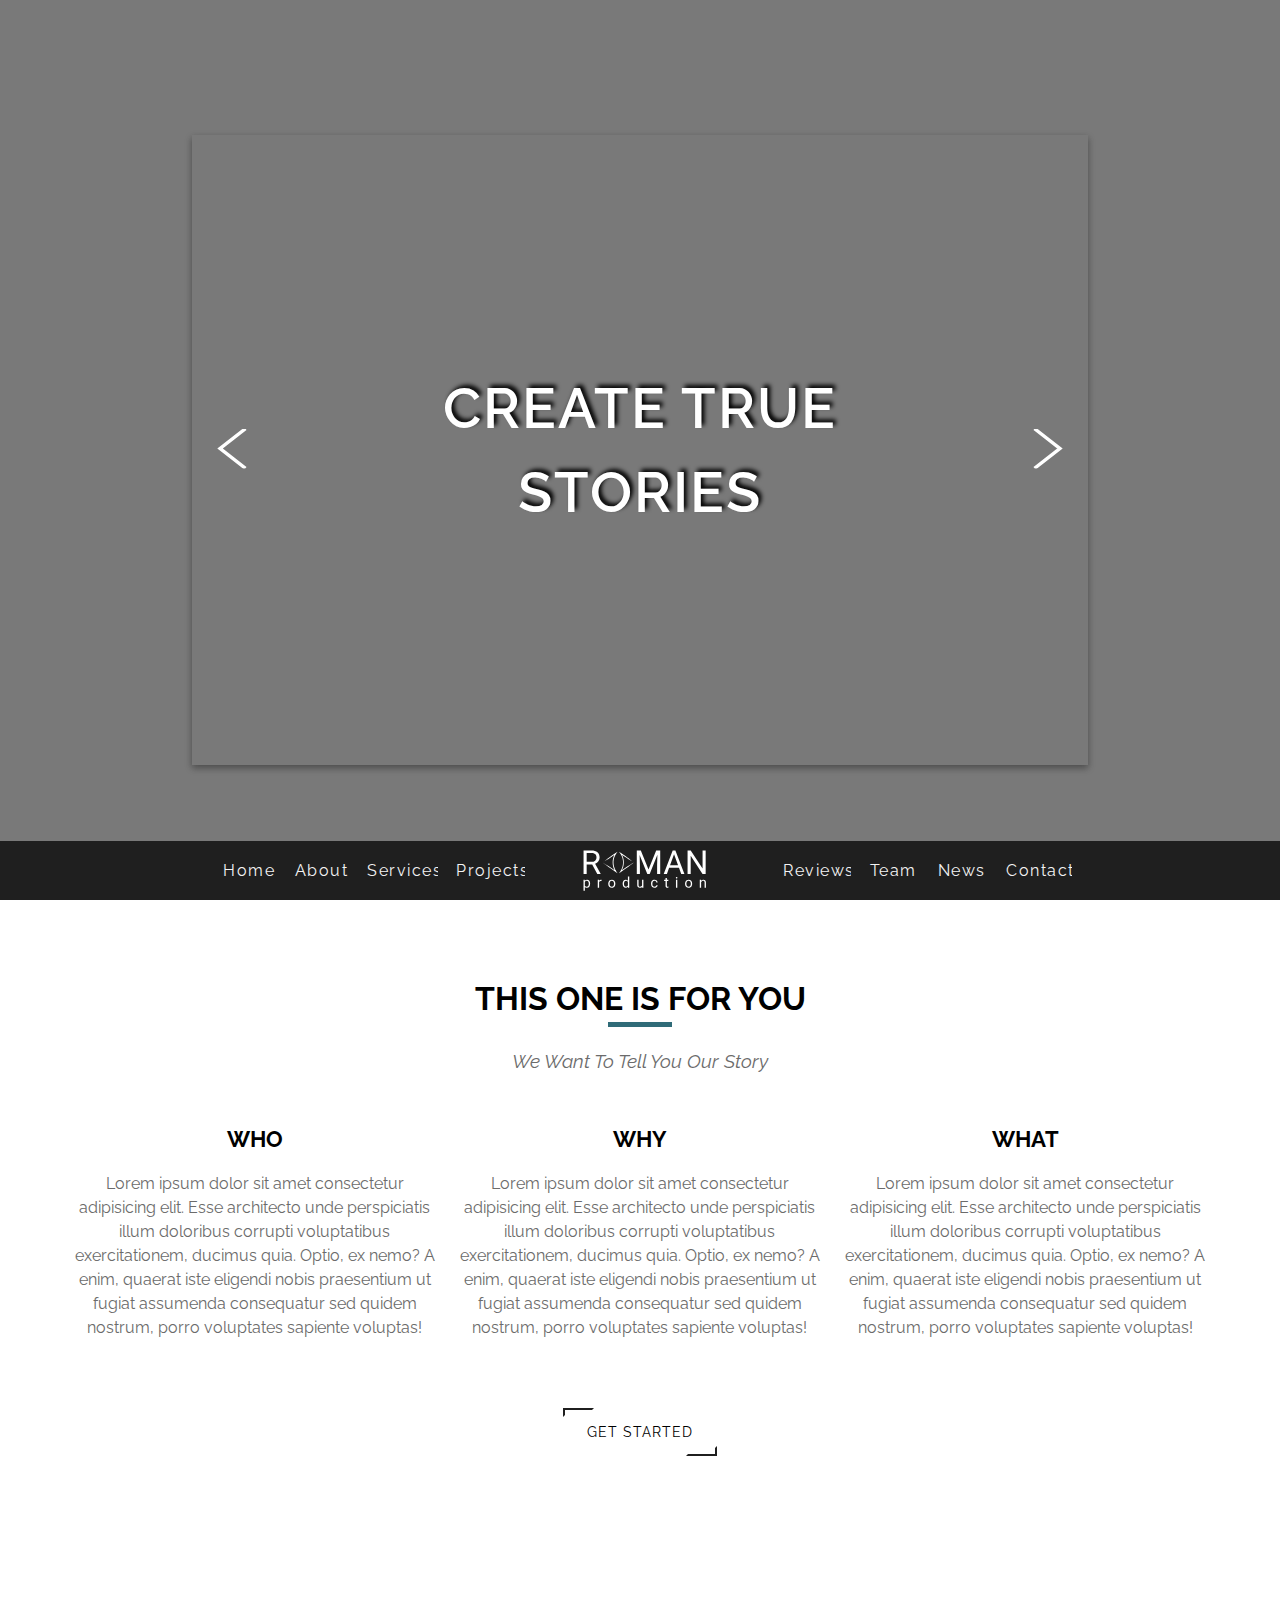
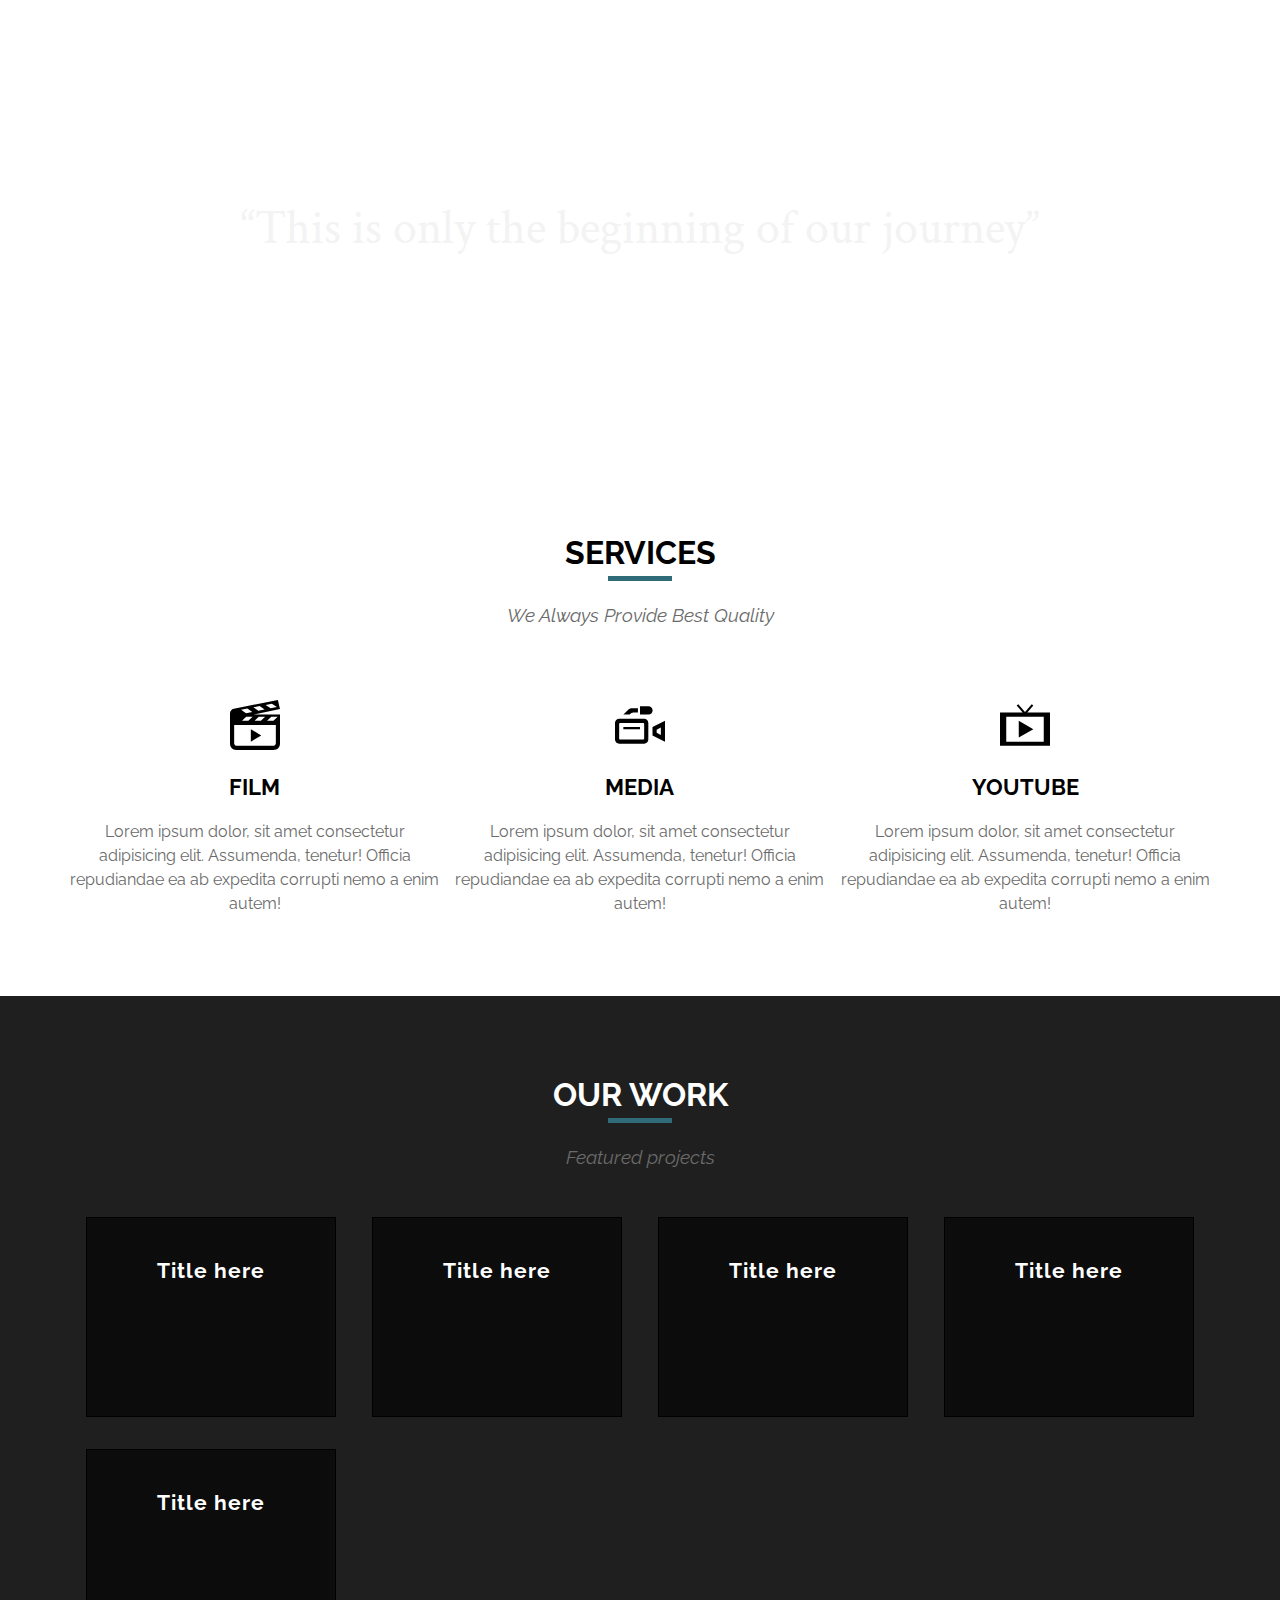
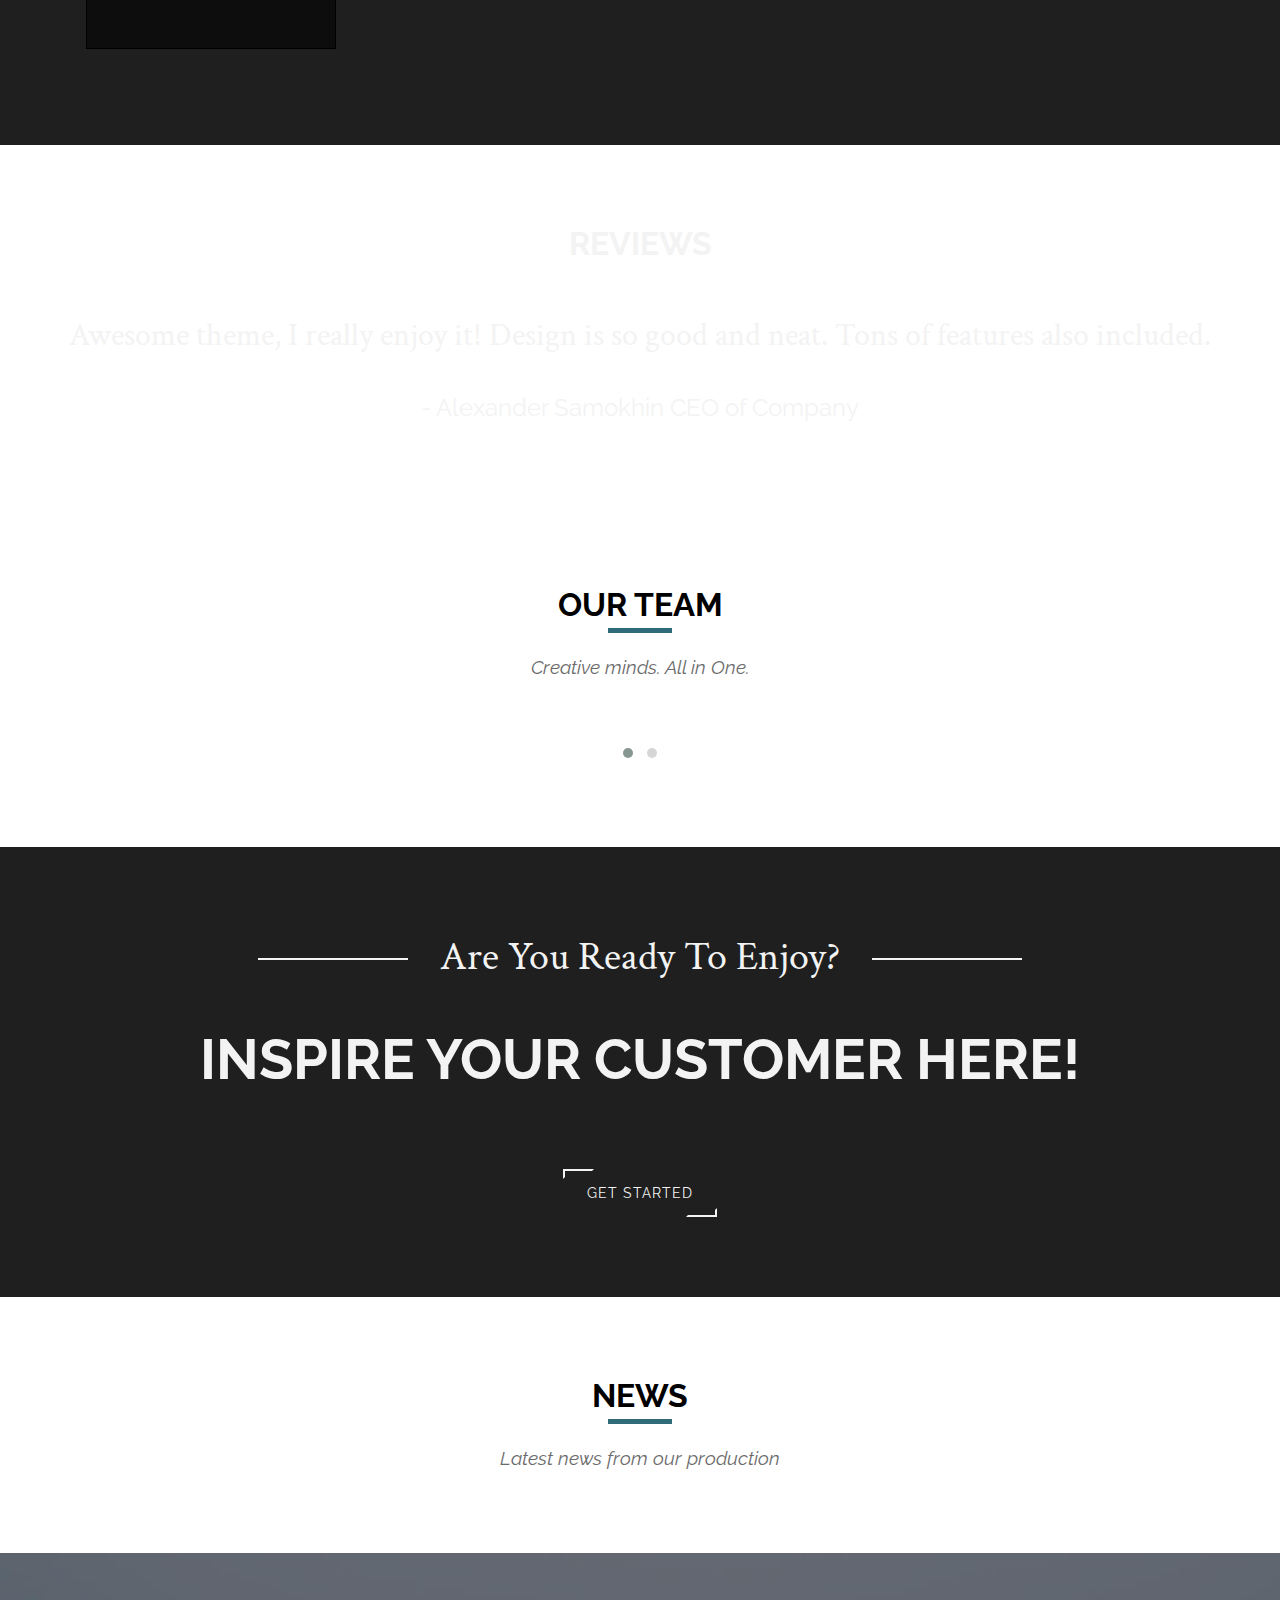
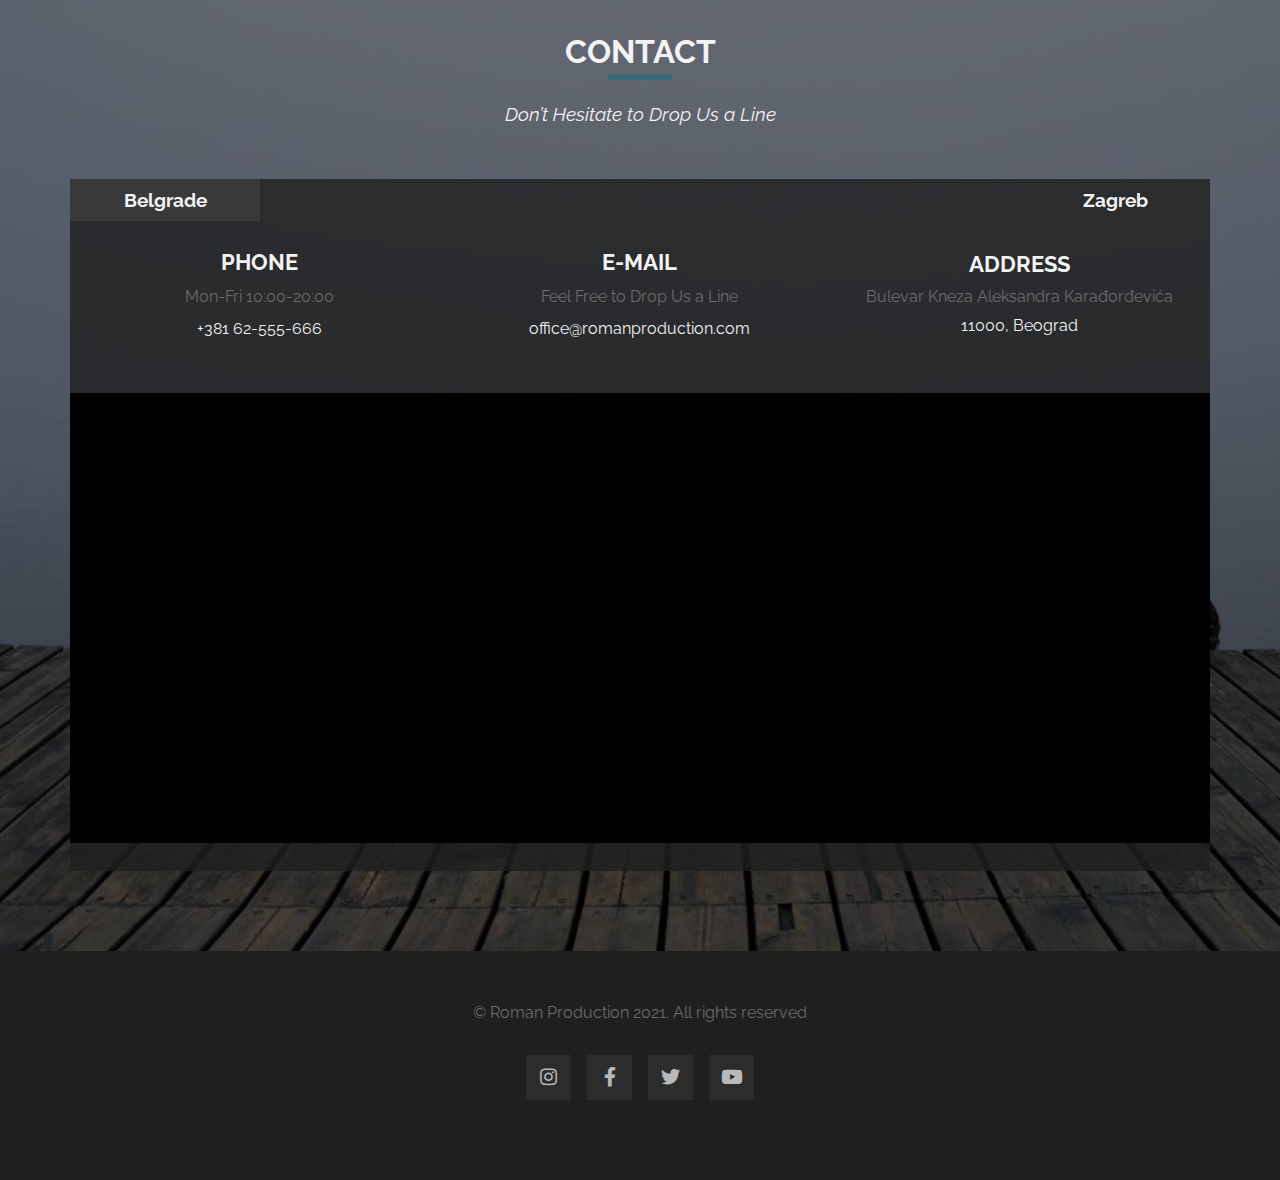
==== commit aee236c3: "team-nav" ====
--- a/index.html
+++ b/index.html
@@ -1,419 +1,346 @@
 <!DOCTYPE html>
 <html lang="en">
-	<head>
-		<meta charset="UTF-8" />
-		<meta http-equiv="X-UA-Compatible" content="IE=edge" />
-		<meta name="viewport" content="width=device-width, initial-scale=1.0" />
-		<link
-			rel="stylesheet"
-			href="https://cdnjs.cloudflare.com/ajax/libs/OwlCarousel2/2.3.4/assets/owl.carousel.min.css"
-			integrity="sha512-tS3S5qG0BlhnQROyJXvNjeEM4UpMXHrQfTGmbQ1gKmelCxlSEBUaxhRBj/EFTzpbP4RVSrpEikbmdJobCvhE3g=="
-			crossorigin="anonymous"
-		/>
-		<link
-			rel="stylesheet"
-			href="https://cdnjs.cloudflare.com/ajax/libs/OwlCarousel2/2.3.4/assets/owl.theme.default.min.css"
-			integrity="sha512-sMXtMNL1zRzolHYKEujM2AqCLUR9F2C4/05cdbxjjLSRvMQIciEPCQZo++nk7go3BtSuK9kfa/s+a4f4i5pLkw=="
-			crossorigin="anonymous"
-		/>
-		<link
-			rel="stylesheet"
-			href="https://cdnjs.cloudflare.com/ajax/libs/font-awesome/5.15.3/css/all.min.css"
-			integrity="sha512-iBBXm8fW90+nuLcSKlbmrPcLa0OT92xO1BIsZ+ywDWZCvqsWgccV3gFoRBv0z+8dLJgyAHIhR35VZc2oM/gI1w=="
-			crossorigin="anonymous"
-		/>
-		<link rel="stylesheet" href="style.css" />
-
-		<title>Roman Production</title>
-	</head>
-	<body>
-		<!-- header -->
-		<header class="header">
-			<nav id="nav">
-				<div class="logo"><img src="./logo3-white.png" alt="" /></div>
-				<ul>
-					<li><a href="#">Home</a></li>
-					<li><a href="#">About Us</a></li>
-					<li><a href="#">Contact</a></li>
-					<li><a href="#">Staf</a></li>
-				</ul>
-			</nav>
-			<div class="slider-container">
-				<div
-					class="slide active"
-					style="
-						background-image: url('https://source.unsplash.com/yjr42Sepgis');
-					"
-				>
-					<p>CREATE TRUE STORIES</p>
-				</div>
-				<div
-					class="slide"
-					style="background-image: url(https://source.unsplash.com/J39X2xX_8CQ)"
-				>
-					<p>create wonders</p>
-				</div>
-				<button class="arrow left-arrow" id="left">
-					<img src="arr2.svg" alt="" />
-				</button>
-				<button class="arrow right-arrow" id="right">
-					<img src="arr.svg" alt="" />
-				</button>
-			</div>
-		</header>
-
-		<!-- intro -->
-		<section class="intro">
-			<h2>This one is for you</h2>
-			<p class="intro__lead">We Want To Tell You Our Story</p>
-			<article class="intro__text">
-				<div class="intro__who">
-					<h3>who</h3>
-					<p>
-						Lorem ipsum dolor sit amet consectetur adipisicing elit. Esse
-						architecto unde perspiciatis illum doloribus corrupti voluptatibus
-						exercitationem, ducimus quia. Optio, ex nemo? A enim, quaerat iste
-						eligendi nobis praesentium ut fugiat assumenda consequatur sed
-						quidem nostrum, porro voluptates sapiente voluptas!
-					</p>
-				</div>
-				<div class="intro__why">
-					<h3>why</h3>
-					<p>
-						Lorem ipsum dolor sit amet consectetur adipisicing elit. Esse
-						architecto unde perspiciatis illum doloribus corrupti voluptatibus
-						exercitationem, ducimus quia. Optio, ex nemo? A enim, quaerat iste
-						eligendi nobis praesentium ut fugiat assumenda consequatur sed
-						quidem nostrum, porro voluptates sapiente voluptas!
-					</p>
-				</div>
-				<div class="intro__what">
-					<h3>what</h3>
-					<p>
-						Lorem ipsum dolor sit amet consectetur adipisicing elit. Esse
-						architecto unde perspiciatis illum doloribus corrupti voluptatibus
-						exercitationem, ducimus quia. Optio, ex nemo? A enim, quaerat iste
-						eligendi nobis praesentium ut fugiat assumenda consequatur sed
-						quidem nostrum, porro voluptates sapiente voluptas!
-					</p>
-				</div>
-			</article>
-			<button class="intro__cta">Get started</button>
-		</section>
-
-		<!-- qoute -->
-		<section class="quote">
-			<p class="quote__text">“This is only the beginning of our journey”</p>
-		</section>
-		<section class="services">
-			<h2>Services</h2>
-			<p class="services__lead">We Always Provide Best Quality</p>
-			<article class="services__text">
-				<div>
-					<img src="movie.svg" alt="" />
-					<h3>Film</h3>
-					<p>
-						Lorem ipsum dolor, sit amet consectetur adipisicing elit. Assumenda,
-						tenetur! Officia repudiandae ea ab expedita corrupti nemo a enim
-						autem!
-					</p>
-				</div>
-				<div>
-					<img src="media.svg" alt="" />
-
-					<h3>Media</h3>
-					<p>
-						Lorem ipsum dolor, sit amet consectetur adipisicing elit. Assumenda,
-						tenetur! Officia repudiandae ea ab expedita corrupti nemo a enim
-						autem!
-					</p>
-				</div>
-				<div>
-					<img src="tv.svg" alt="" />
-					<h3>Youtube</h3>
-					<p>
-						Lorem ipsum dolor, sit amet consectetur adipisicing elit. Assumenda,
-						tenetur! Officia repudiandae ea ab expedita corrupti nemo a enim
-						autem!
-					</p>
-				</div>
-			</article>
-		</section>
-
-		<!-- work -->
-		<section class="work">
-			<h2>our work</h2>
-			<p class="work__lead">Featured projects</p>
-			<div class="work__items">
-				<div class="item">
-					<h4>Title here</h4>
-				</div>
-				<div class="item">
-					<h4>Title here</h4>
-				</div>
-				<div class="item">
-					<h4>Title here</h4>
-				</div>
-				<div class="item">
-					<h4>Title here</h4>
-				</div>
-				<div class="item">
-					<h4>Title here</h4>
-				</div>
-			</div>
-		</section>
-
-		<!-- reviews -->
-		<section class="reviews">
-			<h2>reviews</h2>
-			<p class="reviews__text">
-				Awesome theme, I really enjoy it! Design is so good and neat. Tons of
-				features also included.
-			</p>
-			<p class="reviews__per">- Alexander Samokhin CEO of Company</p>
-		</section>
-
-		<!-- team -->
-		<section class="team">
-			<h2>our team</h2>
-			<p class="team__lead">Creative minds. All in One.</p>
-			<div class="owl-carousel owl-theme" id="team_slider">
-				<div class="item popup-item">
-					<img src="https://source.unsplash.com/QJkvX0skiqs" alt="" />
-				</div>
-				<div class="item popup-item">
-					<img src="https://source.unsplash.com/QJkvX0skiqs" alt="" />
-				</div>
-				<div class="item popup-item">
-					<img src="https://source.unsplash.com/QJkvX0skiqs" alt="" />
-				</div>
-				<div class="item popup-item">
-					<img src="https://source.unsplash.com/QJkvX0skiqs" alt="" />
-				</div>
-				<div class="item popup-item">
-					<img src="https://source.unsplash.com/QJkvX0skiqs" alt="" />
-				</div>
-				<div class="item popup-item">
-					<img src="https://source.unsplash.com/QJkvX0skiqs" alt="" />
-				</div>
-				<div class="item popup-item">
-					<img src="https://source.unsplash.com/QJkvX0skiqs" alt="" />
-				</div>
-			</div>
-		</section>
-
-		<!-- popup win -->
-		<div class="popup">
-			<h4 class="popup__name">Ime Prezime</h4>
-			<div class="popup__desc">
-				<div class="img">
-					<img src="https://source.unsplash.com/QJkvX0skiqs/400x300" alt="" />
-				</div>
-				<div class="info">
-					<p class="popup__position">Creative Director</p>
-					<p>
-						Lorem ipsum dolor sit amet consectetur adipisicing elit. Eveniet
-						voluptatibus dolor explicabo magnam fugiat, qui dolore veritatis vel
-						alias dicta pariatur esse consequuntur sequi iste omnis magni
-						maiores totam itaque assumenda eum laudantium consectetur tempore!
-						Enim, accusamus. Perspiciatis ad explicabo pariatur iste voluptas
-						possimus eligendi aperiam voluptate nisi officia tempora soluta
-						dignissimos iusto facilis magni, aliquam maiores et sapiente
-						nostrum!
-					</p>
-				</div>
-			</div>
-			<div id="close">&#10007;</div>
-		</div>
-
-		<!-- cta -->
-		<section class="cta">
-			<p>Are You Ready To Enjoy?</p>
-			<p>INSPIRE YOUR CUSTOMER HERE!</p>
-			<button>Get started</button>
-		</section>
-
-		<!-- NEWS -->
-		<section class="news">
-			<h2>News</h2>
-			<p class="news__lead">Latest news from our production</p>
-			<div class="owl-carousel owl-theme" id="news_slider">
-				<div class="item">
-					<div class="item_img">
-						<img src="img/blog1.webp" alt="" />
-					</div>
-					<div class="item_text">
-						<h3>Our news</h3>
-						<p class="item__lead">Read our news here</p>
-						<p class="item__text">
-							Far far away, behind the word mountains, far from the countries
-							Vokalia and Consonantia, there live the blind texts. Separated
-							they live in Bookmarksgrove right at the coast of the Semantics, a
-							large language ocean. A small river named Duden.
-						</p>
-						<a href="news_pages/news_page.html" class="news__lead">Read more</a>
-					</div>
-				</div>
-
-				<div class="item">
-					<div class="item_img">
-						<img src="img/blog2.webp" alt="" />
-					</div>
-					<div class="item_text">
-						<h3>More news</h3>
-						<p class="item__lead">Read our news here</p>
-						<p class="item__text">
-							Far far away, behind the word mountains, far from the countries
-							Vokalia and Consonantia, there live the blind texts. Separated
-							they live in Bookmarksgrove right at the coast of the Semantics, a
-							large language ocean. A small river named Duden.
-						</p>
-						<a href="news_pages/news_page.html" class="news__lead">Read more</a>
-					</div>
-				</div>
-
-				<div class="item">
-					<div class="item_img">
-						<img src="img/blog3.webp" alt="" />
-					</div>
-					<div class="item_text">
-						<h3>Even more news</h3>
-						<p class="item__lead">Read our news here</p>
-						<p class="item__text">
-							Far far away, behind the word mountains, far from the countries
-							Vokalia and Consonantia, there live the blind texts. Separated
-							they live in Bookmarksgrove right at the coast of the Semantics, a
-							large language ocean. A small river named Duden.
-						</p>
-						<a href="news_pages/news_page.html" class="news__lead">Read more</a>
-					</div>
-				</div>
-
-				<div class="item">
-					<div class="item_img">
-						<img src="img/blog4.webp" alt="" />
-					</div>
-					<div class="item_text">
-						<h3>News from the shooting</h3>
-						<p class="item__lead">Read our news here</p>
-						<p class="item__text">
-							Far far away, behind the word mountains, far from the countries
-							Vokalia and Consonantia, there live the blind texts. Separated
-							they live in Bookmarksgrove right at the coast of the Semantics, a
-							large language ocean. A small river named Duden.
-						</p>
-						<a href="news_pages/news_page.html" class="news__lead">Read more</a>
-					</div>
-				</div>
-			</div>
-		</section>
-
-		<!-- CONTACT -->
-		<section class="contact">
-			<h2>Contact</h2>
-			<p class="contact__lead">Don’t Hesitate to Drop Us a Line</p>
-			<div class="contact_wrapper">
-				<div class="row">
-					<h3 class="col-2 office active_office" data-office="beograd">
-						Belgrade
-					</h3>
-					<h3 class="col-2 office" data-office="zagreb">Zagreb</h3>
-				</div>
-
-				<div class="row beograd map_container map_open">
-					<artcile class="col-4 moveBack">
-						<h3>Phone</h3>
-						<p>Mon-Fri 10:00-20:00</p>
-						<a href="tel:062/555-666">+381 62-555-666</a>
-					</artcile>
-
-					<artcile class="col-4 moveBack">
-						<h3>E-mail</h3>
-						<p>Feel Free to Drop Us a Line</p>
-						<a href="mailto:paparazzti@gmail.com">office@romanproduction.com</a>
-					</artcile>
-
-					<artcile class="col-4 moveBack">
-						<h3>Address</h3>
-						<address>Bulevar Kneza Aleksandra Karađorđevića</address>
-						<address>11000, Beograd</address>
-					</artcile>
-					<div class="col-12">
-						<div class="maps">
-							<iframe
-								class="showMap"
-								src="https://www.google.com/maps/embed?pb=!1m18!1m12!1m3!1d520.1574637605186!2d20.441299962736736!3d44.79507292089907!2m3!1f0!2f0!3f0!3m2!1i1024!2i768!4f13.1!3m3!1m2!1s0x475a7aa3d7b53fbd%3A0x1db8645cf2177ee4!2sBelgrade!5e0!3m2!1sen!2srs!4v1618164669289!5m2!1sen!2srs&z=2"
-								width="600"
-								height="450"
-								style="border: 0"
-								allowfullscreen=""
-							></iframe>
-						</div>
-					</div>
-				</div>
-				<div class="row zagreb map_container">
-					<artcile class="col-4">
-						<h3>Phone</h3>
-						<p>Mon-Fri 10:00-20:00</p>
-						<a href="tel:062/555-666">+381 62-555-666</a>
-					</artcile>
-
-					<artcile class="col-4">
-						<h3>E-mail</h3>
-						<p>Feel Free to Drop Us a Line</p>
-						<a href="mailto:paparazzti@gmail.com">office@romanproduction.com</a>
-					</artcile>
-
-					<artcile class="col-4">
-						<h3>Address</h3>
-						<address>Ulica Zagrebacka</address>
-						<address>11000, Zagreb</address>
-					</artcile>
-					<div class="col-12">
-						<div class="maps">
-							<iframe
-								src="https://www.google.com/maps/embed?pb=!1m18!1m12!1m3!1d510.800975302244!2d16.043522876114597!3d45.82384646289909!2m3!1f0!2f0!3f0!3m2!1i1024!2i768!4f13.1!3m3!1m2!1s0x4765d7dffa687e9f%3A0x355ecf0ce824fb10!2sBanatska%20ul.%2C%2010040%2C%20Zagreb%2C%20Croatia!5e0!3m2!1sen!2srs!4v1618170072465!5m2!1sen!2srs"
-								width="600"
-								height="450"
-								style="border: 0"
-								allowfullscreen=""
-							></iframe>
-						</div>
-					</div>
-				</div>
-			</div>
-		</section>
-
-		<!-- FOOTER -->
-		<footer>
-			<div class="bottom_line">
-				<p>&copy; Roman Production 2021. All rights reserved</p>
-				<div class="socials">
-					<div class="social_icon">
-						<i class="fab fa-instagram"></i>
-					</div>
-					<div class="social_icon"><i class="fab fa-facebook-f"></i></div>
-					<div class="social_icon"><i class="fab fa-twitter"></i></div>
-					<div class="social_icon"><i class="fab fa-youtube"></i></div>
-				</div>
-			</div>
-		</footer>
-
-		<script src="https://cdnjs.cloudflare.com/ajax/libs/jquery/3.6.0/jquery.min.js"></script>
-		<script
-			src="https://cdnjs.cloudflare.com/ajax/libs/OwlCarousel2/2.3.4/owl.carousel.min.js"
-			integrity="sha512-bPs7Ae6pVvhOSiIcyUClR7/q2OAsRiovw4vAkX+zJbw3ShAeeqezq50RIIcIURq7Oa20rW2n2q+fyXBNcU9lrw=="
-			crossorigin="anonymous"
-		></script>
-		<script src="main.js"></script>
-	</body>
-	<!-- <h3>Youtube</h3>
+  <head>
+    <meta charset="UTF-8" />
+    <meta http-equiv="X-UA-Compatible" content="IE=edge" />
+    <meta name="viewport" content="width=device-width, initial-scale=1.0" />
+    <link
+      rel="stylesheet"
+      href="https://cdnjs.cloudflare.com/ajax/libs/OwlCarousel2/2.3.4/assets/owl.carousel.min.css"
+      integrity="sha512-tS3S5qG0BlhnQROyJXvNjeEM4UpMXHrQfTGmbQ1gKmelCxlSEBUaxhRBj/EFTzpbP4RVSrpEikbmdJobCvhE3g=="
+      crossorigin="anonymous"
+    />
+    <link
+      rel="stylesheet"
+      href="https://cdnjs.cloudflare.com/ajax/libs/OwlCarousel2/2.3.4/assets/owl.theme.default.min.css"
+      integrity="sha512-sMXtMNL1zRzolHYKEujM2AqCLUR9F2C4/05cdbxjjLSRvMQIciEPCQZo++nk7go3BtSuK9kfa/s+a4f4i5pLkw=="
+      crossorigin="anonymous"
+    />
+    <link
+      rel="stylesheet"
+      href="https://cdnjs.cloudflare.com/ajax/libs/font-awesome/5.15.3/css/all.min.css"
+    />
+    <link rel="stylesheet" href="style.css" />
+
+    <title>Roman Production</title>
+  </head>
+  <body>
+    <!-- header -->
+    <header id="home" class="header">
+      <nav id="nav">
+        <ul>
+          <li><a href="#home">Home</a></li>
+          <li><a href="#about">About</a></li>
+          <li><a href="#services">Services</a></li>
+          <li><a href="#work">Projects</a></li>
+
+          <div class="logo"><img src="./roman_logo.svg" alt="" /></div>
+
+          <li><a href="#reviews">Reviews</a></li>
+          <li><a href="#team">Team</a></li>
+          <li><a href="#news">News</a></li>
+          <li><a href="#contact">Contact</a></li>
+        </ul>
+      </nav>
+      <div class="slider-container">
+        <div
+          class="slide active"
+          style="
+            background-image: url('https://source.unsplash.com/yjr42Sepgis');
+          "
+        >
+          <p>CREATE TRUE STORIES</p>
+        </div>
+        <div
+          class="slide"
+          style="background-image: url(https://source.unsplash.com/J39X2xX_8CQ)"
+        >
+          <p>create wonders</p>
+        </div>
+        <button class="arrow left-arrow" id="left">
+          <img src="arr2.svg" alt="" />
+        </button>
+        <button class="arrow right-arrow" id="right">
+          <img src="arr.svg" alt="" />
+        </button>
+      </div>
+    </header>
+
+    <!-- intro -->
+    <section id="about" class="intro">
+      <h2>This one is for you</h2>
+      <p class="intro__lead">We Want To Tell You Our Story</p>
+      <article class="intro__text">
+        <div class="intro__who">
+          <h3>who</h3>
+          <p>
+            Lorem ipsum dolor sit amet consectetur adipisicing elit. Esse
+            architecto unde perspiciatis illum doloribus corrupti voluptatibus
+            exercitationem, ducimus quia. Optio, ex nemo? A enim, quaerat iste
+            eligendi nobis praesentium ut fugiat assumenda consequatur sed
+            quidem nostrum, porro voluptates sapiente voluptas!
+          </p>
+        </div>
+        <div class="intro__why">
+          <h3>why</h3>
+          <p>
+            Lorem ipsum dolor sit amet consectetur adipisicing elit. Esse
+            architecto unde perspiciatis illum doloribus corrupti voluptatibus
+            exercitationem, ducimus quia. Optio, ex nemo? A enim, quaerat iste
+            eligendi nobis praesentium ut fugiat assumenda consequatur sed
+            quidem nostrum, porro voluptates sapiente voluptas!
+          </p>
+        </div>
+        <div class="intro__what">
+          <h3>what</h3>
+          <p>
+            Lorem ipsum dolor sit amet consectetur adipisicing elit. Esse
+            architecto unde perspiciatis illum doloribus corrupti voluptatibus
+            exercitationem, ducimus quia. Optio, ex nemo? A enim, quaerat iste
+            eligendi nobis praesentium ut fugiat assumenda consequatur sed
+            quidem nostrum, porro voluptates sapiente voluptas!
+          </p>
+        </div>
+      </article>
+      <button class="intro__cta">Get started</button>
+    </section>
+
+    <!-- qoute -->
+    <section class="quote">
+      <p class="quote__text">“This is only the beginning of our journey”</p>
+    </section>
+
+    <!-- services -->
+    <section id="services" class="services">
+      <h2>Services</h2>
+      <p class="services__lead">We Always Provide Best Quality</p>
+      <article class="services__text">
+        <div>
+          <img src="movie.svg" alt="" />
+          <h3>Film</h3>
           <p>
             Lorem ipsum dolor, sit amet consectetur adipisicing elit. Assumenda,
             tenetur! Officia repudiandae ea ab expedita corrupti nemo a enim
             autem!
           </p>
         </div>
+        <div>
+          <img src="media.svg" alt="" />
+          <h3>Media</h3>
+          <p>
+            Lorem ipsum dolor, sit amet consectetur adipisicing elit. Assumenda,
+            tenetur! Officia repudiandae ea ab expedita corrupti nemo a enim
+            autem!
+          </p>
+        </div>
+        <div>
+          <img src="tv.svg" alt="" />
+          <h3>Youtube</h3>
+          <p>
+            Lorem ipsum dolor, sit amet consectetur adipisicing elit. Assumenda,
+            tenetur! Officia repudiandae ea ab expedita corrupti nemo a enim
+            autem!
+          </p>
+        </div>
       </article>
-    </section> -->
+    </section>
+
+    <!-- work -->
+    <section id="work" class="work">
+      <h2>our work</h2>
+      <p class="work__lead">Featured projects</p>
+      <div class="work__items">
+        <div class="item">
+          <h4>Title here</h4>
+        </div>
+        <div class="item">
+          <h4>Title here</h4>
+        </div>
+        <div class="item">
+          <h4>Title here</h4>
+        </div>
+        <div class="item">
+          <h4>Title here</h4>
+        </div>
+        <div class="item">
+          <h4>Title here</h4>
+        </div>
+      </div>
+    </section>
+
+    <!-- reviews -->
+    <section id="reviews" class="reviews">
+      <h2>reviews</h2>
+      <p class="reviews__text">
+        Awesome theme, I really enjoy it! Design is so good and neat. Tons of
+        features also included.
+      </p>
+      <p class="reviews__per">- Alexander Samokhin CEO of Company</p>
+    </section>
+
+    <!-- team -->
+    <section id="team" class="team">
+      <h2>our team</h2>
+      <p class="team__lead">Creative minds. All in One.</p>
+      <div class="owl-carousel owl-theme" id="team_slider">
+        <div class="item popup-item">
+          <img src="https://source.unsplash.com/QJkvX0skiqs" alt="" />
+        </div>
+        <div class="item popup-item">
+          <img src="https://source.unsplash.com/QJkvX0skiqs" alt="" />
+        </div>
+        <div class="item popup-item">
+          <img src="https://source.unsplash.com/QJkvX0skiqs" alt="" />
+        </div>
+        <div class="item popup-item">
+          <img src="https://source.unsplash.com/QJkvX0skiqs" alt="" />
+        </div>
+        <div class="item popup-item">
+          <img src="https://source.unsplash.com/QJkvX0skiqs" alt="" />
+        </div>
+        <div class="item popup-item">
+          <img src="https://source.unsplash.com/QJkvX0skiqs" alt="" />
+        </div>
+        <div class="item popup-item">
+          <img src="https://source.unsplash.com/QJkvX0skiqs" alt="" />
+        </div>
+      </div>
+    </section>
+
+    <!-- popup win -->
+    <div class="popup">
+      <h4 class="popup__name">Ime Prezime</h4>
+      <div class="popup__desc">
+        <div class="img">
+          <img src="https://source.unsplash.com/QJkvX0skiqs/400x300" alt="" />
+        </div>
+        <div class="info">
+          <p class="popup__position">Creative Director</p>
+          <p>
+            Lorem ipsum dolor sit amet consectetur adipisicing elit. Eveniet
+            voluptatibus dolor explicabo magnam fugiat, qui dolore veritatis vel
+            alias dicta pariatur esse consequuntur sequi iste omnis magni
+            maiores totam itaque assumenda eum laudantium consectetur tempore!
+            Enim, accusamus. Perspiciatis ad explicabo pariatur iste voluptas
+            possimus eligendi aperiam voluptate nisi officia tempora soluta
+            dignissimos iusto facilis magni, aliquam maiores et sapiente
+            nostrum!
+          </p>
+        </div>
+      </div>
+      <div id="close">&#10007;</div>
+    </div>
+
+    <!-- cta -->
+    <section class="cta">
+      <p>Are You Ready To Enjoy?</p>
+      <p>INSPIRE YOUR CUSTOMER HERE!</p>
+      <button>Get started</button>
+    </section>
+
+    <!-- NEWS -->
+    <section id="news" class="news">
+      <h2>News</h2>
+      <p class="news__lead">Latest news from our production</p>
+    </section>
+
+    <!-- CONTACT -->
+    <section id="contact" class="contact">
+      <h2>Contact</h2>
+      <p class="contact__lead">Don’t Hesitate to Drop Us a Line</p>
+      <div class="contact_wrapper">
+        <div class="row">
+          <h3 class="col-2 office active_office" data-office="beograd">
+            Belgrade
+          </h3>
+          <h3 class="col-2 office" data-office="zagreb">Zagreb</h3>
+        </div>
+
+        <div class="row beograd map_container map_open">
+          <artcile class="col-4 moveBack">
+            <h3>Phone</h3>
+            <p>Mon-Fri 10:00-20:00</p>
+            <a href="tel:062/555-666">+381 62-555-666</a>
+          </artcile>
+
+          <artcile class="col-4 moveBack">
+            <h3>E-mail</h3>
+            <p>Feel Free to Drop Us a Line</p>
+            <a href="mailto:paparazzti@gmail.com">office@romanproduction.com</a>
+          </artcile>
+
+          <artcile class="col-4 moveBack">
+            <h3>Address</h3>
+            <address>Bulevar Kneza Aleksandra Karađorđevića</address>
+            <address>11000, Beograd</address>
+          </artcile>
+          <div class="col-12">
+            <div class="maps">
+              <iframe
+                class="showMap"
+                src="https://www.google.com/maps/embed?pb=!1m18!1m12!1m3!1d520.1574637605186!2d20.441299962736736!3d44.79507292089907!2m3!1f0!2f0!3f0!3m2!1i1024!2i768!4f13.1!3m3!1m2!1s0x475a7aa3d7b53fbd%3A0x1db8645cf2177ee4!2sBelgrade!5e0!3m2!1sen!2srs!4v1618164669289!5m2!1sen!2srs&z=2"
+                width="600"
+                height="450"
+                style="border: 0"
+                allowfullscreen=""
+              ></iframe>
+            </div>
+          </div>
+        </div>
+        <div class="row zagreb map_container">
+          <artcile class="col-4">
+            <h3>Phone</h3>
+            <p>Mon-Fri 10:00-20:00</p>
+            <a href="tel:062/555-666">+381 62-555-666</a>
+          </artcile>
+
+          <artcile class="col-4">
+            <h3>E-mail</h3>
+            <p>Feel Free to Drop Us a Line</p>
+            <a href="mailto:paparazzti@gmail.com">office@romanproduction.com</a>
+          </artcile>
+
+          <artcile class="col-4">
+            <h3>Address</h3>
+            <address>Ulica Zagrebacka</address>
+            <address>11000, Zagreb</address>
+          </artcile>
+          <div class="col-12">
+            <div class="maps">
+              <iframe
+                src="https://www.google.com/maps/embed?pb=!1m18!1m12!1m3!1d510.800975302244!2d16.043522876114597!3d45.82384646289909!2m3!1f0!2f0!3f0!3m2!1i1024!2i768!4f13.1!3m3!1m2!1s0x4765d7dffa687e9f%3A0x355ecf0ce824fb10!2sBanatska%20ul.%2C%2010040%2C%20Zagreb%2C%20Croatia!5e0!3m2!1sen!2srs!4v1618170072465!5m2!1sen!2srs"
+                width="600"
+                height="450"
+                style="border: 0"
+                allowfullscreen=""
+              ></iframe>
+            </div>
+          </div>
+        </div>
+      </div>
+    </section>
+
+    <!-- FOOTER -->
+    <footer>
+      <div class="bottom_line">
+        <p>&copy; Roman Production 2021. All rights reserved</p>
+        <div class="socials">
+          <div class="social_icon">
+            <i class="fab fa-instagram"></i>
+          </div>
+          <div class="social_icon"><i class="fab fa-facebook-f"></i></div>
+          <div class="social_icon"><i class="fab fa-twitter"></i></div>
+          <div class="social_icon"><i class="fab fa-youtube"></i></div>
+        </div>
+      </div>
+    </footer>
+
+    <script src="https://cdnjs.cloudflare.com/ajax/libs/jquery/3.6.0/jquery.min.js"></script>
+    <script
+      src="https://cdnjs.cloudflare.com/ajax/libs/OwlCarousel2/2.3.4/owl.carousel.min.js"
+      integrity="sha512-bPs7Ae6pVvhOSiIcyUClR7/q2OAsRiovw4vAkX+zJbw3ShAeeqezq50RIIcIURq7Oa20rW2n2q+fyXBNcU9lrw=="
+      crossorigin="anonymous"
+    ></script>
+    <script src="main.js"></script>
+  </body>
 </html>
--- a/style.css
+++ b/style.css
@@ -4,674 +4,943 @@
 *::before {
   margin: 0;
   padding: 0;
-  box-sizing: border-box; }
+  -webkit-box-sizing: border-box;
+          box-sizing: border-box;
+}
+
+html {
+  scroll-behavior: smooth;
+}
 
 body {
   font-family: "Raleway", sans-serif;
   font-size: 16px;
-  scroll-behavior: smooth; }
+}
 
 body {
-  position: relative; }
+  position: relative;
+}
 
 .subtitle {
   font-family: "Crimson Text", serif;
   font-size: 16px;
-  font-style: italic; }
+  font-style: italic;
+}
 
 section {
   padding: 80px 0;
-  text-align: center; }
+  text-align: center;
+}
 
 a {
-  text-decoration: none; }
+  text-decoration: none;
+}
 
 ul {
-  list-style-type: none; }
+  list-style-type: none;
+}
 
 h2 {
   text-align: center;
   font-size: 2rem;
   text-transform: uppercase;
-  position: relative; }
-  h2::after {
-    bottom: 0;
-    margin: -10px 0;
-    right: 50%;
-    transform: translateX(50%);
-    content: "";
-    position: absolute;
-    border-bottom: 5px solid #2f6b78;
-    width: 2em; }
+  position: relative;
+}
+
+h2::after {
+  bottom: 0;
+  margin: -10px 0;
+  right: 50%;
+  -webkit-transform: translateX(50%);
+          transform: translateX(50%);
+  content: "";
+  position: absolute;
+  border-bottom: 5px solid #2f6b78;
+  width: 2em;
+}
 
 h3 {
   font-size: 1.4rem;
-  text-transform: uppercase; }
+  text-transform: uppercase;
+}
 
 h4 {
   font-size: 1.6rem;
-  color: #1f1f1f; }
+  color: #1f1f1f;
+}
 
 p {
   color: #6b6b6b;
-  line-height: 1.5; }
+  line-height: 1.5;
+}
 
 .col-1 {
-  flex: 0 0 8.3333333333%; }
+  -webkit-box-flex: 0;
+      -ms-flex: 0 0 8.33333%;
+          flex: 0 0 8.33333%;
+}
 
 .col-offset-1 {
-  margin-left: 8.3333333333%; }
+  margin-left: 8.33333%;
+}
 
 .col-2 {
-  flex: 0 0 16.6666666667%; }
+  -webkit-box-flex: 0;
+      -ms-flex: 0 0 16.66667%;
+          flex: 0 0 16.66667%;
+}
 
 .col-offset-2 {
-  margin-left: 16.6666666667%; }
+  margin-left: 16.66667%;
+}
 
 .col-3 {
-  flex: 0 0 25%; }
+  -webkit-box-flex: 0;
+      -ms-flex: 0 0 25%;
+          flex: 0 0 25%;
+}
 
 .col-offset-3 {
-  margin-left: 25%; }
+  margin-left: 25%;
+}
 
 .col-4 {
-  flex: 0 0 33.3333333333%; }
+  -webkit-box-flex: 0;
+      -ms-flex: 0 0 33.33333%;
+          flex: 0 0 33.33333%;
+}
 
 .col-offset-4 {
-  margin-left: 33.3333333333%; }
+  margin-left: 33.33333%;
+}
 
 .col-5 {
-  flex: 0 0 41.6666666667%; }
+  -webkit-box-flex: 0;
+      -ms-flex: 0 0 41.66667%;
+          flex: 0 0 41.66667%;
+}
 
 .col-offset-5 {
-  margin-left: 41.6666666667%; }
+  margin-left: 41.66667%;
+}
 
 .col-6 {
-  flex: 0 0 50%; }
+  -webkit-box-flex: 0;
+      -ms-flex: 0 0 50%;
+          flex: 0 0 50%;
+}
 
 .col-offset-6 {
-  margin-left: 50%; }
+  margin-left: 50%;
+}
 
 .col-7 {
-  flex: 0 0 58.3333333333%; }
+  -webkit-box-flex: 0;
+      -ms-flex: 0 0 58.33333%;
+          flex: 0 0 58.33333%;
+}
 
 .col-offset-7 {
-  margin-left: 58.3333333333%; }
+  margin-left: 58.33333%;
+}
 
 .col-8 {
-  flex: 0 0 66.6666666667%; }
+  -webkit-box-flex: 0;
+      -ms-flex: 0 0 66.66667%;
+          flex: 0 0 66.66667%;
+}
 
 .col-offset-8 {
-  margin-left: 66.6666666667%; }
+  margin-left: 66.66667%;
+}
 
 .col-9 {
-  flex: 0 0 75%; }
+  -webkit-box-flex: 0;
+      -ms-flex: 0 0 75%;
+          flex: 0 0 75%;
+}
 
 .col-offset-9 {
-  margin-left: 75%; }
+  margin-left: 75%;
+}
 
 .col-10 {
-  flex: 0 0 83.3333333333%; }
+  -webkit-box-flex: 0;
+      -ms-flex: 0 0 83.33333%;
+          flex: 0 0 83.33333%;
+}
 
 .col-offset-10 {
-  margin-left: 83.3333333333%; }
+  margin-left: 83.33333%;
+}
 
 .col-11 {
-  flex: 0 0 91.6666666667%; }
+  -webkit-box-flex: 0;
+      -ms-flex: 0 0 91.66667%;
+          flex: 0 0 91.66667%;
+}
 
 .col-offset-11 {
-  margin-left: 91.6666666667%; }
+  margin-left: 91.66667%;
+}
 
 .col-12 {
-  flex: 0 0 100%; }
+  -webkit-box-flex: 0;
+      -ms-flex: 0 0 100%;
+          flex: 0 0 100%;
+}
 
 .col-offset-12 {
-  margin-left: 100%; }
+  margin-left: 100%;
+}
 
 .row {
+  display: -webkit-box;
+  display: -ms-flexbox;
   display: flex;
-  flex-direction: row;
-  justify-content: center;
-  align-items: center; }
+  -webkit-box-orient: horizontal;
+  -webkit-box-direction: normal;
+      -ms-flex-direction: row;
+          flex-direction: row;
+  -webkit-box-pack: center;
+      -ms-flex-pack: center;
+          justify-content: center;
+  -webkit-box-align: center;
+      -ms-flex-align: center;
+          align-items: center;
+}
 
 header {
+  display: -webkit-box;
+  display: -ms-flexbox;
   display: flex;
   overflow: hidden;
   position: relative;
   background-position: center;
   background-size: cover;
   background-repeat: no-repeat;
-  height: 100vh; }
-  header::before {
-    content: "";
-    position: absolute;
-    top: 0;
-    left: 0;
-    width: 100%;
-    height: 100vh;
-    background-color: rgba(31, 31, 31, 0.6);
-    z-index: 0; }
-  header nav {
-    margin-top: auto;
-    position: relative;
-    z-index: 11;
-    width: 100%;
-    padding: 0 10rem;
-    background-color: #1f1f1f;
-    height: auto;
-    display: flex;
-    align-items: center; }
-    header nav .logo {
-      flex: 0 0 30%; }
-      header nav .logo img {
-        width: 50px; }
-    header nav ul {
-      flex-grow: 1;
-      display: flex;
-      justify-content: space-evenly; }
-      header nav ul li {
-        padding: 15px 40px;
-        position: relative; }
-        header nav ul li a {
-          font-size: 1rem;
-          color: #f3f3f3;
-          letter-spacing: 1.5px; }
-        header nav ul li::after {
-          content: "";
-          position: absolute;
-          width: 100%;
-          bottom: 0;
-          left: 0;
+  height: 100vh;
+}
+
+header::before {
+  content: "";
+  position: absolute;
+  top: 0;
+  left: 0;
+  width: 100%;
+  height: 100vh;
+  background-color: rgba(31, 31, 31, 0.6);
+  z-index: 0;
+}
+
+header nav {
+  margin-top: auto;
+  position: relative;
+  z-index: 11;
+  width: 100%;
+  padding: 0 10rem;
+  background-color: #1f1f1f;
+  height: auto;
+}
+
+header nav ul {
+  width: calc(min(1140px, 90%));
+  margin: auto;
+  display: -webkit-box;
+  display: -ms-flexbox;
+  display: flex;
+  -webkit-box-pack: justify;
+      -ms-flex-pack: justify;
+          justify-content: space-between;
+  -webkit-box-align: center;
+      -ms-flex-align: center;
+          align-items: center;
+}
+
+header nav ul .logo {
+  margin: auto 50px;
+}
+
+header nav ul .logo img {
+  width: 140px;
+  -webkit-filter: invert(100%);
+          filter: invert(100%);
+}
+
+header nav ul li {
+  padding: 20px 15px;
+  position: relative;
+  overflow: hidden;
+}
+
+header nav ul li a {
+  font-size: 1rem;
+  color: #f3f3f3;
+  letter-spacing: 1.5px;
+}
+
+header nav ul li::after {
+  content: "";
+  position: absolute;
+  width: 100%;
+  bottom: 0;
+  left: 0;
+  -webkit-transform: scaleY(0);
           transform: scaleY(0);
+  -webkit-transform-origin: bottom;
           transform-origin: bottom;
-          opacity: 0;
-          border-bottom: 5px solid #2f6b78;
-          transition: 0.5s ease; }
-        header nav ul li:hover {
-          background-color: #f3f3f3; }
-          header nav ul li:hover a {
-            color: #1f1f1f; }
-          header nav ul li:hover::after {
-            transform: scale(1);
-            opacity: 1; }
-      header nav ul > * + * {
-        margin-left: 3rem; }
-    header nav.fixed-nav {
-      position: fixed;
-      top: 0;
-      left: 0;
-      width: 100%; }
-  header .slider-container {
-    box-shadow: 0 3px 6px rgba(0, 0, 0, 0.2), 0 3px 8px rgba(0, 0, 0, 0.2);
-    height: 70vh;
-    width: 70vw;
-    top: 50%;
-    left: 50%;
-    transform: translate(-50%, -50%);
-    position: absolute;
-    overflow: hidden; }
-    header .slider-container .slide {
-      opacity: 0;
-      height: 100vh;
-      width: 100vw;
-      background-position: center;
-      background-size: cover;
-      position: absolute;
-      text-align: center;
-      top: -15vh;
-      left: -15vw;
-      z-index: 1;
-      transition: 0.5s ease-in; }
-      header .slider-container .slide.active {
-        opacity: 1; }
-        header .slider-container .slide.active p {
-          opacity: 1; }
-      header .slider-container .slide p {
-        position: absolute;
-        z-index: 2;
-        top: 50%;
-        left: 50%;
-        transform: translate(-50%, -50%);
-        font-size: 3.5rem;
-        text-transform: uppercase;
-        text-shadow: 3px -3px 4px black;
-        color: #fff;
-        letter-spacing: 2px;
-        font-weight: 600;
-        opacity: 0;
-        transition: 0.5s ease-in; }
-    header .slider-container .arrow {
-      position: inherit;
-      background-color: transparent;
-      padding: 20px;
-      border: none;
-      color: #b9b9b9;
-      z-index: 2;
-      top: 50%;
-      transform: translateY(-50%);
-      cursor: pointer; }
-      header .slider-container .arrow img {
-        height: 40px; }
-      header .slider-container .arrow.right-arrow {
-        left: calc(70vw - 80px); }
-      header .slider-container .arrow.left-arrow {
-        right: calc(70vw - 80px); }
-      header .slider-container .arrow:hover {
-        border: 1px solid #b9b9b9; }
+  opacity: 0;
+  border-bottom: 5px solid #2f6b78;
+  -webkit-transition: 0.5s ease;
+  transition: 0.5s ease;
+}
+
+header nav ul li:hover {
+  background-color: #f3f3f3;
+}
+
+header nav ul li:hover a {
+  color: #1f1f1f;
+}
+
+header nav ul li:hover::after {
+  -webkit-transform: scale(1.3);
+          transform: scale(1.3);
+  opacity: 1;
+}
+
+header nav ul li:nth-child(5) {
+  margin-left: 0;
+}
+
+header nav ul > * + * {
+  margin-left: 0.2em;
+}
+
+header nav.fixed-nav {
+  position: fixed;
+  top: 0;
+  left: 0;
+  width: 100%;
+}
+
+header .slider-container {
+  -webkit-box-shadow: 0 3px 6px rgba(0, 0, 0, 0.2), 0 3px 8px rgba(0, 0, 0, 0.2);
+          box-shadow: 0 3px 6px rgba(0, 0, 0, 0.2), 0 3px 8px rgba(0, 0, 0, 0.2);
+  height: 70vh;
+  width: 70vw;
+  top: 50%;
+  left: 50%;
+  -webkit-transform: translate(-50%, -50%);
+          transform: translate(-50%, -50%);
+  position: absolute;
+  overflow: hidden;
+}
+
+header .slider-container .slide {
+  opacity: 0;
+  height: 100vh;
+  width: 100vw;
+  background-position: center;
+  background-size: cover;
+  position: absolute;
+  text-align: center;
+  top: -15vh;
+  left: -15vw;
+  z-index: 1;
+  -webkit-transition: 0.5s ease-in;
+  transition: 0.5s ease-in;
+}
+
+header .slider-container .slide.active {
+  opacity: 1;
+}
+
+header .slider-container .slide.active p {
+  opacity: 1;
+}
+
+header .slider-container .slide p {
+  position: absolute;
+  z-index: 2;
+  top: 50%;
+  left: 50%;
+  -webkit-transform: translate(-50%, -50%);
+          transform: translate(-50%, -50%);
+  font-size: 3.5rem;
+  text-transform: uppercase;
+  text-shadow: 3px -3px 4px black;
+  color: #fff;
+  letter-spacing: 2px;
+  font-weight: 600;
+  opacity: 0;
+  -webkit-transition: 0.5s ease-in;
+  transition: 0.5s ease-in;
+}
+
+header .slider-container .arrow {
+  position: inherit;
+  background-color: transparent;
+  padding: 20px;
+  border: none;
+  color: #b9b9b9;
+  z-index: 2;
+  top: 50%;
+  -webkit-transform: translateY(-50%);
+          transform: translateY(-50%);
+  cursor: pointer;
+}
+
+header .slider-container .arrow img {
+  height: 40px;
+}
+
+header .slider-container .arrow.right-arrow {
+  left: calc(70vw - 80px);
+}
+
+header .slider-container .arrow.left-arrow {
+  right: calc(70vw - 80px);
+}
+
+header .slider-container .arrow:hover {
+  border: 1px solid #b9b9b9;
+}
 
 .intro {
   width: calc(min(1140px, 90%));
-  margin: auto; }
-  .intro__lead, .services__lead, .work__lead, .news__lead, .news .owl-carousel .item__lead, .contact__lead, .team__lead, .popup.active .popup__desc .info .popup__position {
-    font-style: italic;
-    margin-top: 30px;
-    font-size: 1.2rem; }
-  .intro__text, .services__text {
-    columns: 3;
-    margin-top: 50px; }
-    .intro__text h3, .services__text h3 {
-      margin-bottom: 20px; }
-  .intro__cta {
-    padding: 1rem 1.5rem;
-    font-size: 0.85rem;
-    font-family: "Raleway", sans-serif;
-    text-transform: uppercase;
-    letter-spacing: 1px;
-    cursor: pointer;
-    display: block;
-    margin: 5em auto;
-    border: none;
-    background-color: transparent;
-    position: relative; }
-    .intro__cta::after, .intro__cta::before {
-      content: "";
-      position: absolute;
-      width: 20%;
-      height: 20%;
-      border: 2px solid #1f1f1f;
-      transition: 0.5s ease; }
-    .intro__cta::before {
-      top: 0;
-      left: 0;
-      border-bottom-color: transparent;
-      border-right-color: transparent; }
-    .intro__cta::after {
-      bottom: 0;
-      right: 0;
-      border-top-color: transparent;
-      border-left-color: transparent; }
-    .intro__cta:hover::after, .intro__cta:hover::before {
-      width: 105%;
-      height: 108%; }
+  margin: auto;
+}
+
+.intro__lead, .services__lead, .work__lead, .news__lead, .contact__lead, .team__lead, .popup.active .popup__desc .info .popup__position {
+  font-style: italic;
+  margin-top: 30px;
+  font-size: 1.2rem;
+}
+
+.intro__text, .services__text {
+  -webkit-columns: 3;
+          columns: 3;
+  margin-top: 50px;
+}
+
+.intro__text h3, .services__text h3 {
+  margin-bottom: 20px;
+}
+
+.intro__cta {
+  padding: 1rem 1.5rem;
+  font-size: 0.85rem;
+  font-family: "Raleway", sans-serif;
+  text-transform: uppercase;
+  letter-spacing: 1px;
+  cursor: pointer;
+  display: block;
+  margin: 5em auto;
+  border: none;
+  background-color: transparent;
+  position: relative;
+}
+
+.intro__cta::after, .intro__cta::before {
+  content: "";
+  position: absolute;
+  width: 20%;
+  height: 20%;
+  border: 2px solid #1f1f1f;
+  -webkit-transition: 0.5s ease;
+  transition: 0.5s ease;
+}
+
+.intro__cta::before {
+  top: 0;
+  left: 0;
+  border-bottom-color: transparent;
+  border-right-color: transparent;
+}
+
+.intro__cta::after {
+  bottom: 0;
+  right: 0;
+  border-top-color: transparent;
+  border-left-color: transparent;
+}
+
+.intro__cta:hover::after, .intro__cta:hover::before {
+  width: 105%;
+  height: 108%;
+}
 
 .quote {
   height: 50vh;
+  background-image: -webkit-gradient(linear, left top, left bottom, from(rgba(31, 31, 31, 0.6)), to(rgba(31, 31, 31, 0.6))), url(https://source.unsplash.com/atsUqIm3wxo);
   background-image: linear-gradient(rgba(31, 31, 31, 0.6), rgba(31, 31, 31, 0.6)), url(https://source.unsplash.com/atsUqIm3wxo);
   background-position: center;
   background-size: cover;
   background-attachment: fixed;
+  display: -ms-grid;
   display: grid;
-  place-items: center; }
-  .quote__text {
-    font-family: "Crimson Text", serif;
-    color: #f3f3f3;
-    font-size: 3rem; }
+  place-items: center;
+}
+
+.quote__text {
+  font-family: "Crimson Text", serif;
+  color: #f3f3f3;
+  font-size: 3rem;
+}
 
 .services {
   width: calc(min(1140px, 90%));
-  margin: auto; }
-  .services__text img {
-    margin: 20px;
-    height: 50px; }
+  margin: auto;
+}
+
+.services__text img {
+  margin: 20px;
+  height: 50px;
+}
 
 .work {
-  background: #1f1f1f; }
-  .work h2 {
-    color: #fff; }
-  .work__items {
-    width: calc(min(1140px, 90%));
-    margin: auto;
-    display: flex;
-    align-items: center;
-    justify-content: space-between;
-    flex-wrap: wrap;
-    margin-top: 30px; }
-    .work__items .item {
-      background-image: linear-gradient(rgba(0, 0, 0, 0.6), rgba(0, 0, 0, 0.6)), url(https://source.unsplash.com/KieCLNzKoBo);
-      background-position: center;
-      background-size: cover;
-      margin: 1rem;
-      width: 250px;
-      height: 200px;
-      border: 1px solid black;
-      position: relative;
-      overflow: hidden;
-      cursor: pointer; }
-      .work__items .item h4 {
-        margin: 40px 0 10px;
-        color: #fff;
-        letter-spacing: 1px;
-        font-size: 1.3rem; }
-      .work__items .item::after {
-        content: "LIVE PREVIEW";
-        letter-spacing: 3px;
-        font-weight: 600;
-        font-size: 0.8rem;
-        color: white;
-        display: grid;
-        place-items: end;
-        position: absolute;
-        top: 0;
-        left: 0;
-        transform: translateY(120%);
-        width: 100%;
-        height: 100%;
-        background: linear-gradient(rgba(0, 0, 0, 0), rgba(0, 0, 0, 0.8), black);
-        opacity: 0;
-        transition: all 0.5s ease; }
-      .work__items .item:hover::after {
-        opacity: 1;
-        transform: translateY(0); }
-
-.news .news__lead {
-  margin-bottom: 50px; }
-.news .owl-carousel {
-  width: 80%;
-  margin: 0 auto; }
-  .news .owl-carousel .item {
-    padding: 0 20px; }
-    .news .owl-carousel .item__lead {
-      margin: 10px 0; }
-    .news .owl-carousel .item .item_text {
-      padding: 20px;
-      background-color: #f3f3f3; }
-      .news .owl-carousel .item .item_text a {
-        color: #6b6b6b;
-        margin-top: 15px;
-        display: inline-block; }
+  background: #1f1f1f;
+}
+
+.work h2 {
+  color: #fff;
+}
+
+.work__items {
+  width: calc(min(1140px, 90%));
+  margin: auto;
+  display: -webkit-box;
+  display: -ms-flexbox;
+  display: flex;
+  -webkit-box-align: center;
+      -ms-flex-align: center;
+          align-items: center;
+  -webkit-box-pack: justify;
+      -ms-flex-pack: justify;
+          justify-content: space-between;
+  -ms-flex-wrap: wrap;
+      flex-wrap: wrap;
+  margin-top: 30px;
+}
+
+.work__items .item {
+  background-image: -webkit-gradient(linear, left top, left bottom, from(rgba(0, 0, 0, 0.6)), to(rgba(0, 0, 0, 0.6))), url(https://source.unsplash.com/KieCLNzKoBo);
+  background-image: linear-gradient(rgba(0, 0, 0, 0.6), rgba(0, 0, 0, 0.6)), url(https://source.unsplash.com/KieCLNzKoBo);
+  background-position: center;
+  background-size: cover;
+  margin: 1rem;
+  width: 250px;
+  height: 200px;
+  border: 1px solid black;
+  position: relative;
+  overflow: hidden;
+  cursor: pointer;
+}
+
+.work__items .item h4 {
+  margin: 40px 0 10px;
+  color: #fff;
+  letter-spacing: 1px;
+  font-size: 1.3rem;
+}
+
+.work__items .item::after {
+  content: "LIVE PREVIEW";
+  letter-spacing: 3px;
+  font-weight: 600;
+  font-size: 0.8rem;
+  color: white;
+  display: -ms-grid;
+  display: grid;
+  place-items: end;
+  position: absolute;
+  top: 0;
+  left: 0;
+  -webkit-transform: translateY(120%);
+          transform: translateY(120%);
+  width: 100%;
+  height: 100%;
+  background: -webkit-gradient(linear, left top, left bottom, from(rgba(0, 0, 0, 0)), color-stop(rgba(0, 0, 0, 0.8)), to(black));
+  background: linear-gradient(rgba(0, 0, 0, 0), rgba(0, 0, 0, 0.8), black);
+  opacity: 0;
+  -webkit-transition: all 0.5s ease;
+  transition: all 0.5s ease;
+}
+
+.work__items .item:hover::after {
+  opacity: 1;
+  -webkit-transform: translateY(0);
+          transform: translateY(0);
+}
 
 .contact {
   background-image: url(img/contact_bg.jpg);
   background-size: cover;
-  background-position: center; }
-  .contact h2 {
-    color: #f3f3f3; }
-  .contact__lead {
-    color: #f3f3f3; }
-  .contact .row {
-    background-color: rgba(31, 31, 31, 0.8);
-    width: calc(min(1140px, 90%));
-    margin: auto;
-    justify-content: space-between;
-    flex-wrap: wrap;
-    transition: 0.4s all ease-in-out; }
-    .contact .row .office {
-      color: #f3f3f3;
-      cursor: pointer;
-      display: inline-block;
-      padding: 10px;
-      transition: 0.4s all ease-in-out;
-      font-size: 1.2rem;
-      text-transform: none;
-      min-width: 170px; }
-      .contact .row .office:hover {
-        background-color: #393939; }
-      .contact .row .office.active_office {
-        background-color: #393939; }
-    .contact .row:first-child {
-      margin-top: 50px; }
-    .contact .row .col-4 {
-      transform: translateX(-300%);
-      transition: 0.4s all ease-in-out; }
-      .contact .row .col-4 h3 {
-        color: #f3f3f3;
-        margin-bottom: 10px; }
-      .contact .row .col-4 p {
-        margin-bottom: 10px; }
-      .contact .row .col-4 a {
-        color: #f3f3f3; }
-      .contact .row .col-4 address {
-        font-style: normal;
-        color: #f3f3f3; }
-        .contact .row .col-4 address:nth-child(2) {
-          color: #6b6b6b;
-          margin-bottom: 10px; }
-        .contact .row .col-4 address:last-child {
-          margin-bottom: 0; }
-      .contact .row .col-4.moveBack {
-        transform: translateX(0); }
-    .contact .row .col-12 {
-      background-color: black;
-      width: 100%; }
-      .contact .row .col-12 .maps iframe {
-        width: 100%;
-        margin: 0 auto;
-        display: none; }
-        .contact .row .col-12 .maps iframe.showMap {
-          display: block; }
-    .contact .row.zagreb, .contact .row.beograd {
-      max-height: 0;
-      overflow: hidden;
-      transition: 0.4s all ease-in-out; }
-      .contact .row.zagreb.map_open, .contact .row.beograd.map_open {
-        min-height: 650px; }
+  background-position: center;
+}
+
+.contact h2 {
+  color: #f3f3f3;
+}
+
+.contact__lead {
+  color: #f3f3f3;
+}
+
+.contact .row {
+  background-color: rgba(31, 31, 31, 0.8);
+  width: calc(min(1140px, 90%));
+  margin: auto;
+  -webkit-box-pack: justify;
+      -ms-flex-pack: justify;
+          justify-content: space-between;
+  -ms-flex-wrap: wrap;
+      flex-wrap: wrap;
+  -webkit-transition: 0.4s all ease-in-out;
+  transition: 0.4s all ease-in-out;
+}
+
+.contact .row .office {
+  color: #f3f3f3;
+  cursor: pointer;
+  display: inline-block;
+  padding: 10px;
+  -webkit-transition: 0.4s all ease-in-out;
+  transition: 0.4s all ease-in-out;
+  font-size: 1.2rem;
+  text-transform: none;
+  min-width: 170px;
+}
+
+.contact .row .office:hover {
+  background-color: #393939;
+}
+
+.contact .row .office.active_office {
+  background-color: #393939;
+}
+
+.contact .row:first-child {
+  margin-top: 50px;
+}
+
+.contact .row .col-4 {
+  -webkit-transform: translateX(-300%);
+          transform: translateX(-300%);
+  -webkit-transition: 0.4s all ease-in-out;
+  transition: 0.4s all ease-in-out;
+}
+
+.contact .row .col-4 h3 {
+  color: #f3f3f3;
+  margin-bottom: 10px;
+}
+
+.contact .row .col-4 p {
+  margin-bottom: 10px;
+}
+
+.contact .row .col-4 a {
+  color: #f3f3f3;
+}
+
+.contact .row .col-4 address {
+  font-style: normal;
+  color: #f3f3f3;
+}
+
+.contact .row .col-4 address:nth-child(2) {
+  color: #6b6b6b;
+  margin-bottom: 10px;
+}
+
+.contact .row .col-4 address:last-child {
+  margin-bottom: 0;
+}
+
+.contact .row .col-4.moveBack {
+  -webkit-transform: translateX(0);
+          transform: translateX(0);
+}
+
+.contact .row .col-12 {
+  background-color: black;
+  width: 100%;
+}
+
+.contact .row .col-12 .maps iframe {
+  width: 100%;
+  margin: 0 auto;
+  display: none;
+}
+
+.contact .row .col-12 .maps iframe.showMap {
+  display: block;
+}
+
+.contact .row.zagreb, .contact .row.beograd {
+  max-height: 0;
+  overflow: hidden;
+  -webkit-transition: 0.4s all ease-in-out;
+  transition: 0.4s all ease-in-out;
+}
+
+.contact .row.zagreb.map_open, .contact .row.beograd.map_open {
+  min-height: 650px;
+}
 
 footer {
   background-color: #121212;
-  color: #f3f3f3; }
-  footer .bottom_line {
-    background-color: #1f1f1f;
-    text-align: center;
-    padding: 50px 0; }
-    footer .bottom_line .socials {
-      display: flex;
-      justify-content: center;
-      align-items: center; }
-      footer .bottom_line .socials .social_icon {
-        width: 45px;
-        height: 45px;
-        line-height: 45px;
-        transition: 0.4s all ease-in-out;
-        color: #b9b9b9;
-        font-size: 1.2rem;
-        background-color: #2c2c2c;
-        margin: 30px 8px; }
-        footer .bottom_line .socials .social_icon:hover {
-          background-color: #b7a379;
-          color: #f3f3f3; }
+  color: #f3f3f3;
+}
+
+footer .bottom_line {
+  background-color: #1f1f1f;
+  text-align: center;
+  padding: 50px 0;
+}
+
+footer .bottom_line .socials {
+  display: -webkit-box;
+  display: -ms-flexbox;
+  display: flex;
+  -webkit-box-pack: center;
+      -ms-flex-pack: center;
+          justify-content: center;
+  -webkit-box-align: center;
+      -ms-flex-align: center;
+          align-items: center;
+}
+
+footer .bottom_line .socials .social_icon {
+  width: 45px;
+  height: 45px;
+  line-height: 45px;
+  -webkit-transition: 0.4s all ease-in-out;
+  transition: 0.4s all ease-in-out;
+  color: #b9b9b9;
+  font-size: 1.2rem;
+  background-color: #2c2c2c;
+  margin: 30px 8px;
+}
+
+footer .bottom_line .socials .social_icon:hover {
+  background-color: #b7a379;
+  color: #f3f3f3;
+}
 
 .team {
   width: calc(min(1140px, 90%));
-  margin: auto; }
-  .team__lead {
-    padding-bottom: 50px; }
-  .team .item {
-    cursor: pointer; }
-    .team .item:hover {
-      background: linear-gradient(black, 0.5); }
+  margin: auto;
+}
+
+.team__lead {
+  padding-bottom: 50px;
+}
+
+.team .item {
+  cursor: pointer;
+  position: relative;
+}
+
+.team .item:hover::after {
+  content: "";
+  position: absolute;
+  background: rgba(31, 31, 31, 0.7);
+  top: 0;
+  left: 0;
+  width: 100%;
+  height: 100%;
+}
+
+.team .item:hover::before {
+  font-family: "Font Awesome 5 Free";
+  font-weight: 800;
+  font-size: 2rem;
+  content: "\f424";
+  position: absolute;
+  z-index: 2;
+  color: #f3f3f3;
+  top: 50%;
+  left: 50%;
+  -webkit-transform: translate(-50%, -50%);
+          transform: translate(-50%, -50%);
+  border: 2px solid #f3f3f3;
+  border-radius: 50%;
+  padding: 5px 8px;
+}
 
 .popup {
-  display: none; }
-  .popup.active {
-    padding: 80px;
-    position: fixed;
-    z-index: 10;
-    top: 0;
-    left: 0;
-    bottom: 0;
-    right: 0;
-    height: 100vh;
-    width: 100vw;
-    background: #fff;
-    display: grid;
-    place-items: center; }
-    .popup.active h4 {
-      letter-spacing: 2.5px;
-      text-transform: uppercase; }
-    .popup.active .popup__desc {
-      width: calc(min(1140px, 90%));
-      margin: auto;
-      display: flex;
+  display: none;
+}
+
+.popup.active {
+  padding: 80px;
+  position: fixed;
+  z-index: 10;
+  top: 0;
+  left: 0;
+  bottom: 0;
+  right: 0;
+  height: 100vh;
+  width: 100vw;
+  background: #fff;
+  display: -ms-grid;
+  display: grid;
+  place-items: center;
+}
+
+.popup.active h4 {
+  letter-spacing: 2.5px;
+  text-transform: uppercase;
+}
+
+.popup.active .popup__desc {
+  width: calc(min(1140px, 90%));
+  margin: auto;
+  display: -webkit-box;
+  display: -ms-flexbox;
+  display: flex;
+  -ms-flex-pack: distribute;
       justify-content: space-around;
-      height: 60vh; }
-      .popup.active .popup__desc .img {
-        flex: 0 0 40%;
-        margin-bottom: auto; }
-        .popup.active .popup__desc .img img {
-          width: 100%; }
-      .popup.active .popup__desc .info {
-        flex: 0 0 40%;
-        margin-top: auto;
-        color: black; }
-        .popup.active .popup__desc .info .popup__position {
-          font-size: 1.5rem;
-          margin-bottom: 60px;
-          text-align: center; }
-    .popup.active #close {
-      font-size: 2rem;
-      position: inherit;
-      top: 10%;
-      right: 20%;
-      cursor: pointer; }
+  height: 60vh;
+}
+
+.popup.active .popup__desc .img {
+  -webkit-box-flex: 0;
+      -ms-flex: 0 0 40%;
+          flex: 0 0 40%;
+  margin-bottom: auto;
+}
+
+.popup.active .popup__desc .img img {
+  width: 100%;
+}
+
+.popup.active .popup__desc .info {
+  -webkit-box-flex: 0;
+      -ms-flex: 0 0 40%;
+          flex: 0 0 40%;
+  margin-top: auto;
+  color: black;
+}
+
+.popup.active .popup__desc .info .popup__position {
+  font-size: 1.5rem;
+  margin-bottom: 60px;
+  text-align: center;
+}
+
+.popup.active #close {
+  font-size: 2rem;
+  position: inherit;
+  top: 10%;
+  right: 20%;
+  cursor: pointer;
+}
 
 .cta {
-  background-color: #1f1f1f; }
-  .cta p:first-of-type {
-    color: #f3f3f3;
-    font-size: 2.5rem;
-    font-family: "Crimson Text", serif;
-    background-color: #1f1f1f; }
-    .cta p:first-of-type::before, .cta p:first-of-type::after {
-      content: "";
-      display: inline-block;
-      border-top: 2px solid #f3f3f3;
-      width: 150px;
-      margin: 0 0.8em;
-      position: relative;
-      top: -0.6rem; }
-  .cta p:last-of-type {
-    color: #f3f3f3;
-    text-transform: uppercase;
-    margin-top: 30px;
-    font-size: 3.5rem;
-    font-weight: bolder; }
-  .cta button {
-    padding: 1rem 1.5rem;
-    font-size: 0.85rem;
-    font-family: "Raleway", sans-serif;
-    text-transform: uppercase;
-    letter-spacing: 1px;
-    cursor: pointer;
-    display: block;
-    margin: 5em auto;
-    border: none;
-    background-color: transparent;
-    position: relative;
-    color: #f3f3f3;
-    margin-bottom: 0; }
-    .cta button::after, .cta button::before {
-      content: "";
-      position: absolute;
-      width: 20%;
-      height: 20%;
-      border: 2px solid #f3f3f3;
-      transition: 0.5s ease; }
-    .cta button::before {
-      top: 0;
-      left: 0;
-      border-bottom-color: transparent;
-      border-right-color: transparent; }
-    .cta button::after {
-      bottom: 0;
-      right: 0;
-      border-top-color: transparent;
-      border-left-color: transparent; }
-    .cta button:hover::after, .cta button:hover::before {
-      width: 105%;
-      height: 108%; }
+  background-color: #1f1f1f;
+}
+
+.cta p:first-of-type {
+  color: #f3f3f3;
+  font-size: 2.5rem;
+  font-family: "Crimson Text", serif;
+  background-color: #1f1f1f;
+}
+
+.cta p:first-of-type::before, .cta p:first-of-type::after {
+  content: "";
+  display: inline-block;
+  border-top: 2px solid #f3f3f3;
+  width: 150px;
+  margin: 0 0.8em;
+  position: relative;
+  top: -0.6rem;
+}
+
+.cta p:last-of-type {
+  color: #f3f3f3;
+  text-transform: uppercase;
+  margin-top: 30px;
+  font-size: 3.5rem;
+  font-weight: bolder;
+}
+
+.cta button {
+  padding: 1rem 1.5rem;
+  font-size: 0.85rem;
+  font-family: "Raleway", sans-serif;
+  text-transform: uppercase;
+  letter-spacing: 1px;
+  cursor: pointer;
+  display: block;
+  margin: 5em auto;
+  border: none;
+  background-color: transparent;
+  position: relative;
+  color: #f3f3f3;
+  margin-bottom: 0;
+}
+
+.cta button::after, .cta button::before {
+  content: "";
+  position: absolute;
+  width: 20%;
+  height: 20%;
+  border: 2px solid #f3f3f3;
+  -webkit-transition: 0.5s ease;
+  transition: 0.5s ease;
+}
+
+.cta button::before {
+  top: 0;
+  left: 0;
+  border-bottom-color: transparent;
+  border-right-color: transparent;
+}
+
+.cta button::after {
+  bottom: 0;
+  right: 0;
+  border-top-color: transparent;
+  border-left-color: transparent;
+}
+
+.cta button:hover::after, .cta button:hover::before {
+  width: 105%;
+  height: 108%;
+}
 
 .reviews {
+  background-image: -webkit-gradient(linear, left top, left bottom, from(rgba(0, 0, 0, 0.6)), to(rgba(0, 0, 0, 0.6))), url(https://source.unsplash.com/ZpE2gobovro);
   background-image: linear-gradient(rgba(0, 0, 0, 0.6), rgba(0, 0, 0, 0.6)), url(https://source.unsplash.com/ZpE2gobovro);
   background-position: center;
   background-size: cover;
-  background-attachment: fixed; }
-  .reviews h2 {
-    color: #f3f3f3; }
-    .reviews h2::after {
-      display: none; }
-  .reviews__text {
-    color: #f3f3f3;
-    font-family: "Crimson Text", serif;
-    font-size: 2rem;
-    margin-top: 50px; }
-  .reviews__per {
-    color: #f3f3f3;
-    font-family: "Raleway", sans-serif;
-    margin-top: 30px;
-    font-size: 1.5rem; }
-
-/******************
-NEWS PAGES
-******************/
-.header.news {
-  position: relative;
-  height: 30vh;
-  display: block;
-  background: #b7a379;
-  background-position: top;
-  background-size: cover; }
-  .header.news::before {
-    display: none; }
-  .header.news nav {
-    margin-top: 0; }
-  .header.news hgroup {
-    color: #f3f3f3;
-    position: absolute;
-    left: 50%;
-    top: 80%;
-    transform: translate(-50%, -80%); }
-    .header.news hgroup .news__lead {
-      text-align: center;
-      color: #f3f3f3; }
-
-.news_page {
-  width: calc(min(1140px, 90%));
-  margin: auto;
-  padding-top: 40px; }
-  .news_page .news_thumbnail {
-    width: 80%;
-    margin: 0 auto; }
-    .news_page .news_thumbnail img {
-      width: 100%;
-      display: block; }
-  .news_page .news_page_content {
-    margin-top: 40px; }
-    .news_page .news_page_content .news_content {
-      margin-top: 20px;
-      border-top: 1px solid #6b6b6b;
-      padding: 20px; }
-      .news_page .news_page_content .news_content p {
-        margin-bottom: 20px; }
-    .news_page .news_page_content .gallery {
-      flex-wrap: wrap; }
-      .news_page .news_page_content .gallery .col-2 {
-        padding: 0 20px;
-        margin-bottom: 20px;
-        min-width: 150px; }
-        .news_page .news_page_content .gallery .col-2 img {
-          width: 100%;
-          display: block; }
-  .news_page .news_nav {
-    margin-top: 40px;
-    display: flex;
-    justify-content: space-between; }
-    .news_page .news_nav a {
-      color: #6b6b6b;
-      display: inline-block;
-      padding: 10px 20px;
-      transition: 0.4s all ease-in-out; }
-      .news_page .news_nav a:hover {
-        color: #f3f3f3;
-        background-color: #b7a379; }
-
-/*# sourceMappingURL=style.css.map */
+  background-attachment: fixed;
+}
+
+.reviews h2 {
+  color: #f3f3f3;
+}
+
+.reviews h2::after {
+  display: none;
+}
+
+.reviews__text {
+  color: #f3f3f3;
+  font-family: "Crimson Text", serif;
+  font-size: 2rem;
+  margin-top: 50px;
+}
+
+.reviews__per {
+  color: #f3f3f3;
+  font-family: "Raleway", sans-serif;
+  margin-top: 30px;
+  font-size: 1.5rem;
+}
+/*# sourceMappingURL=style.css.map */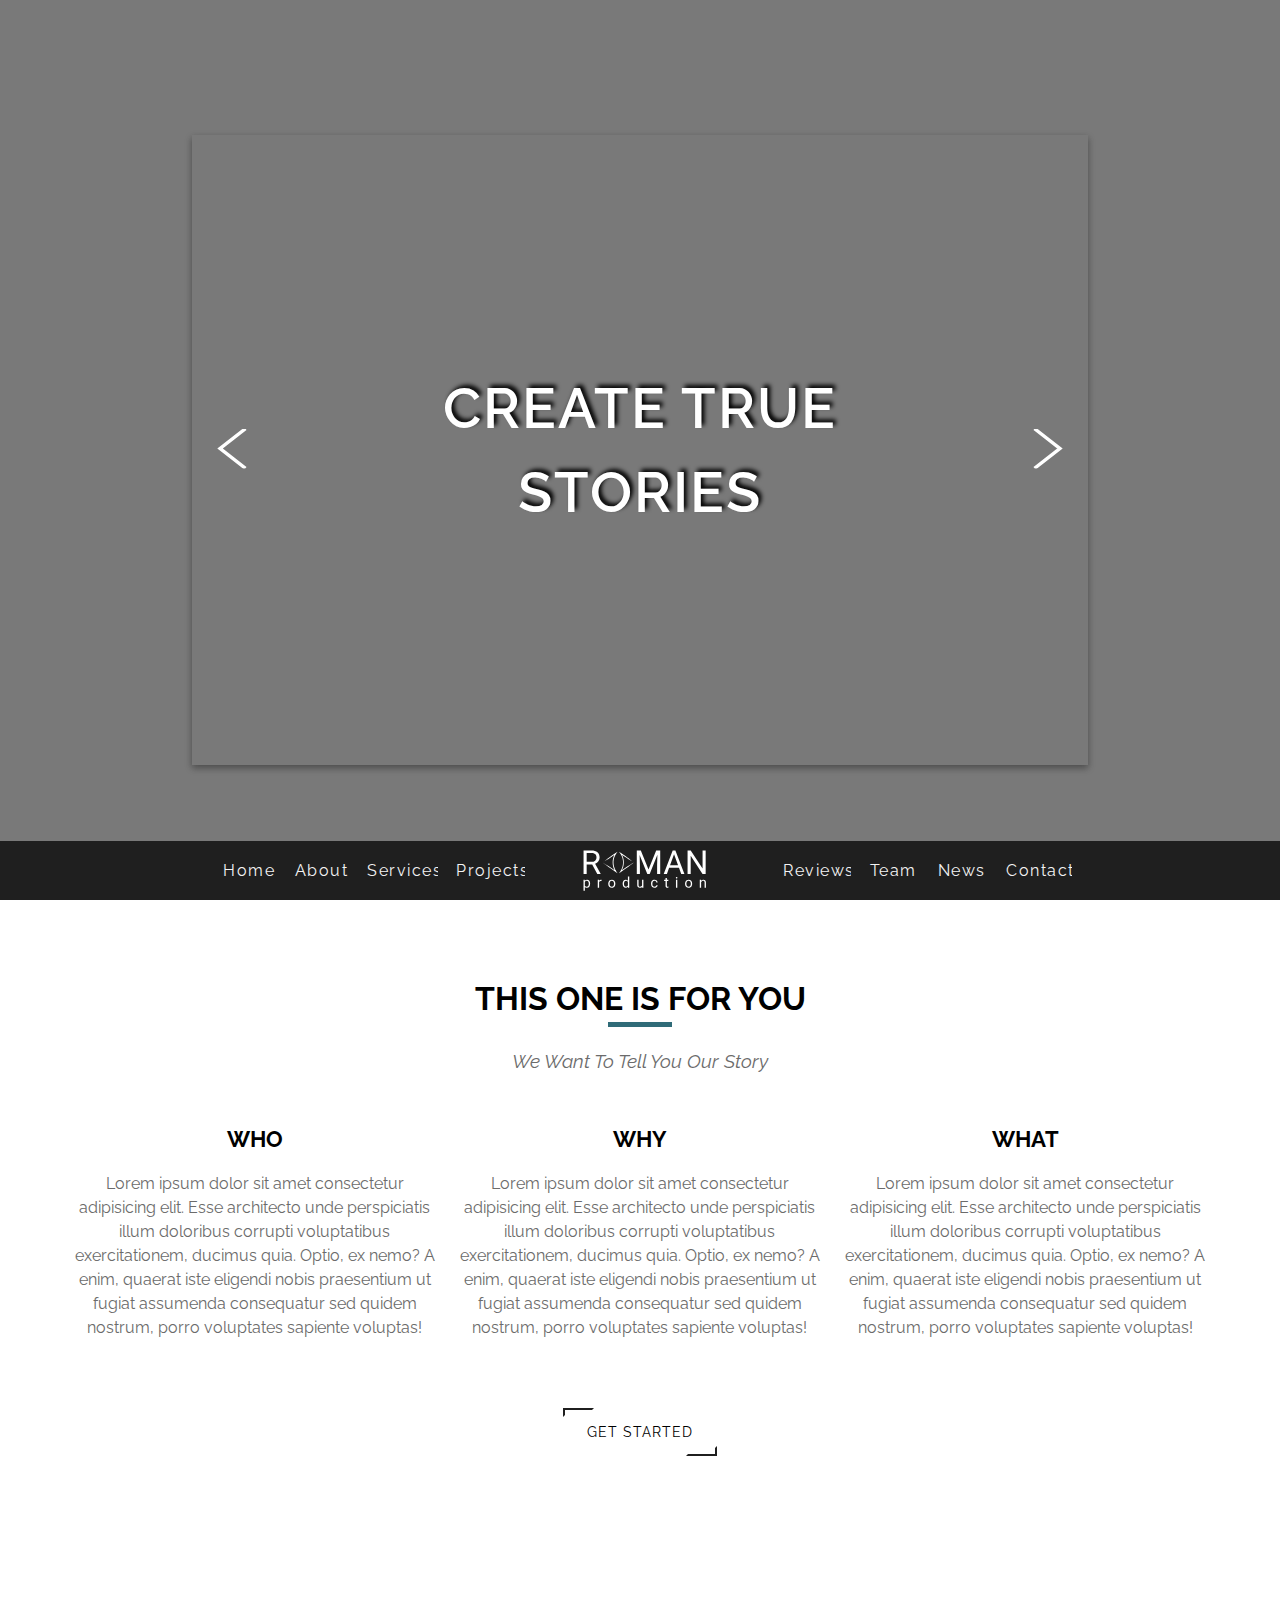
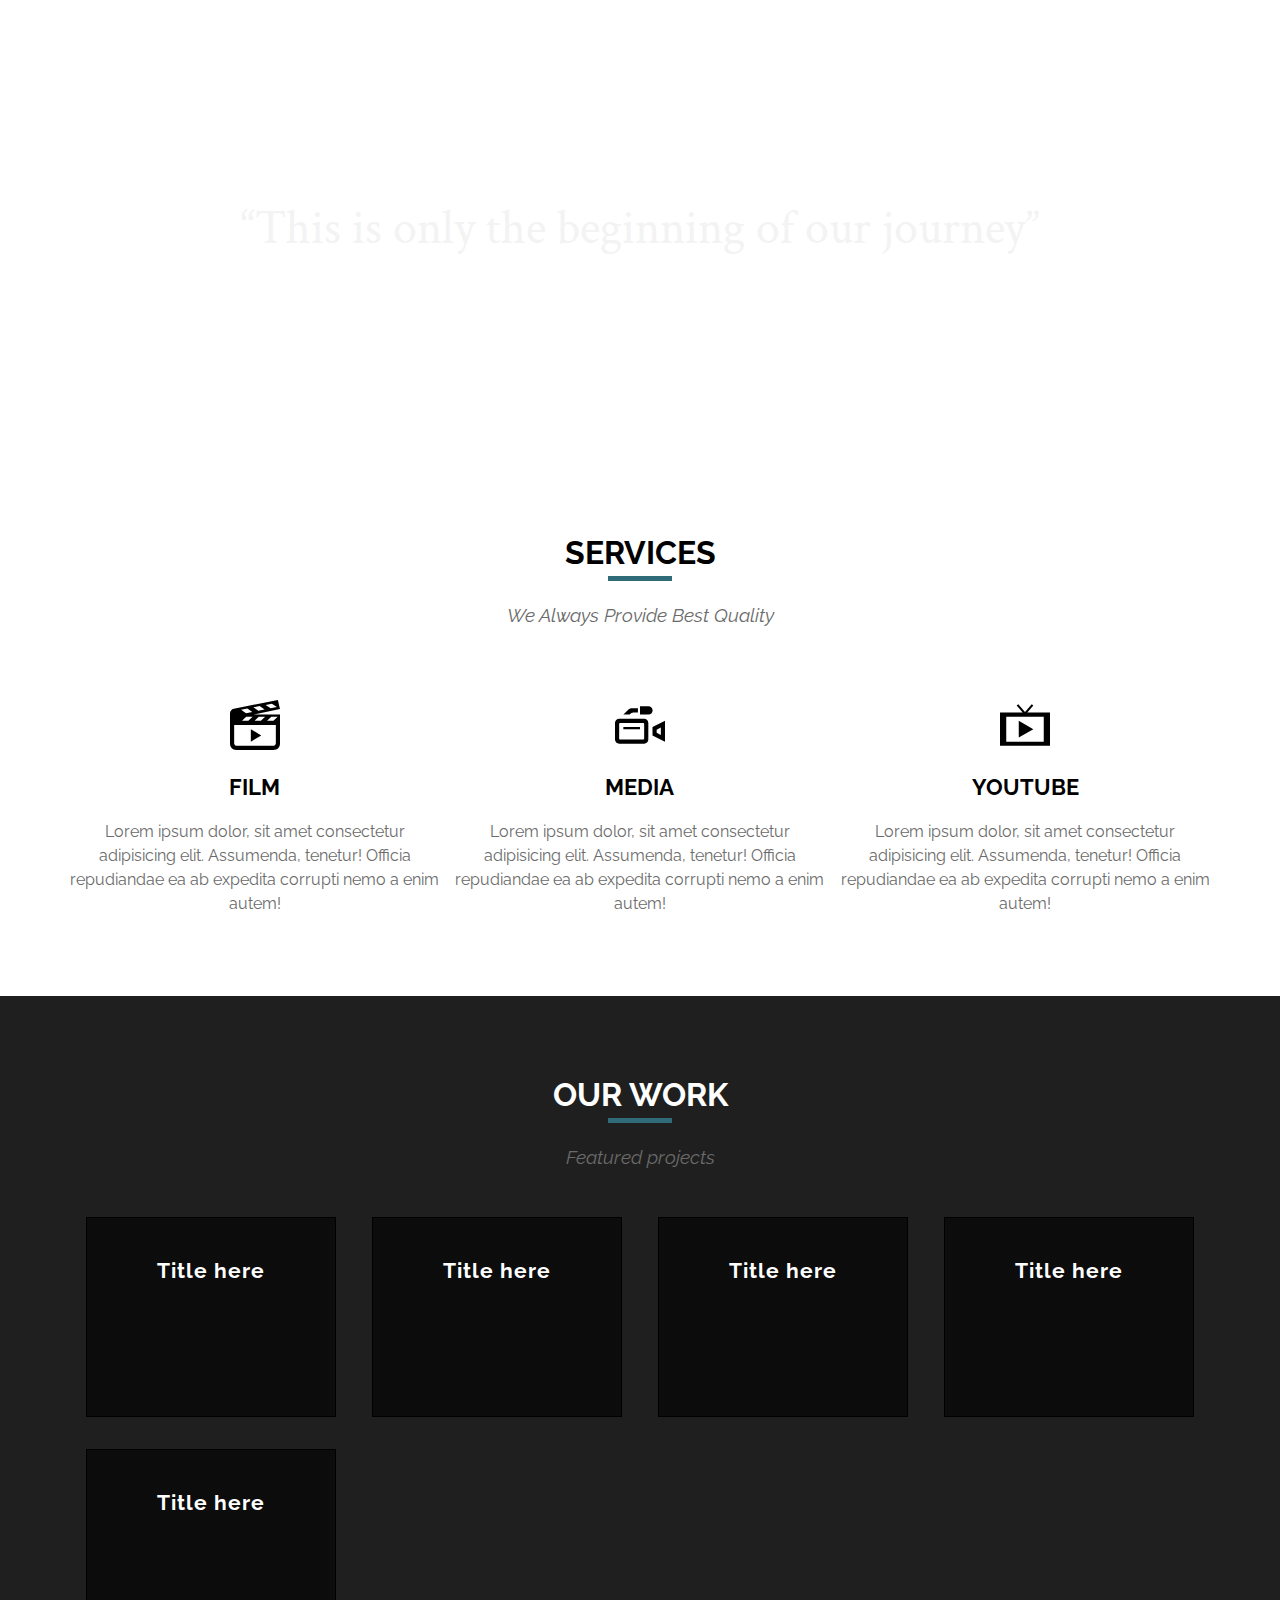
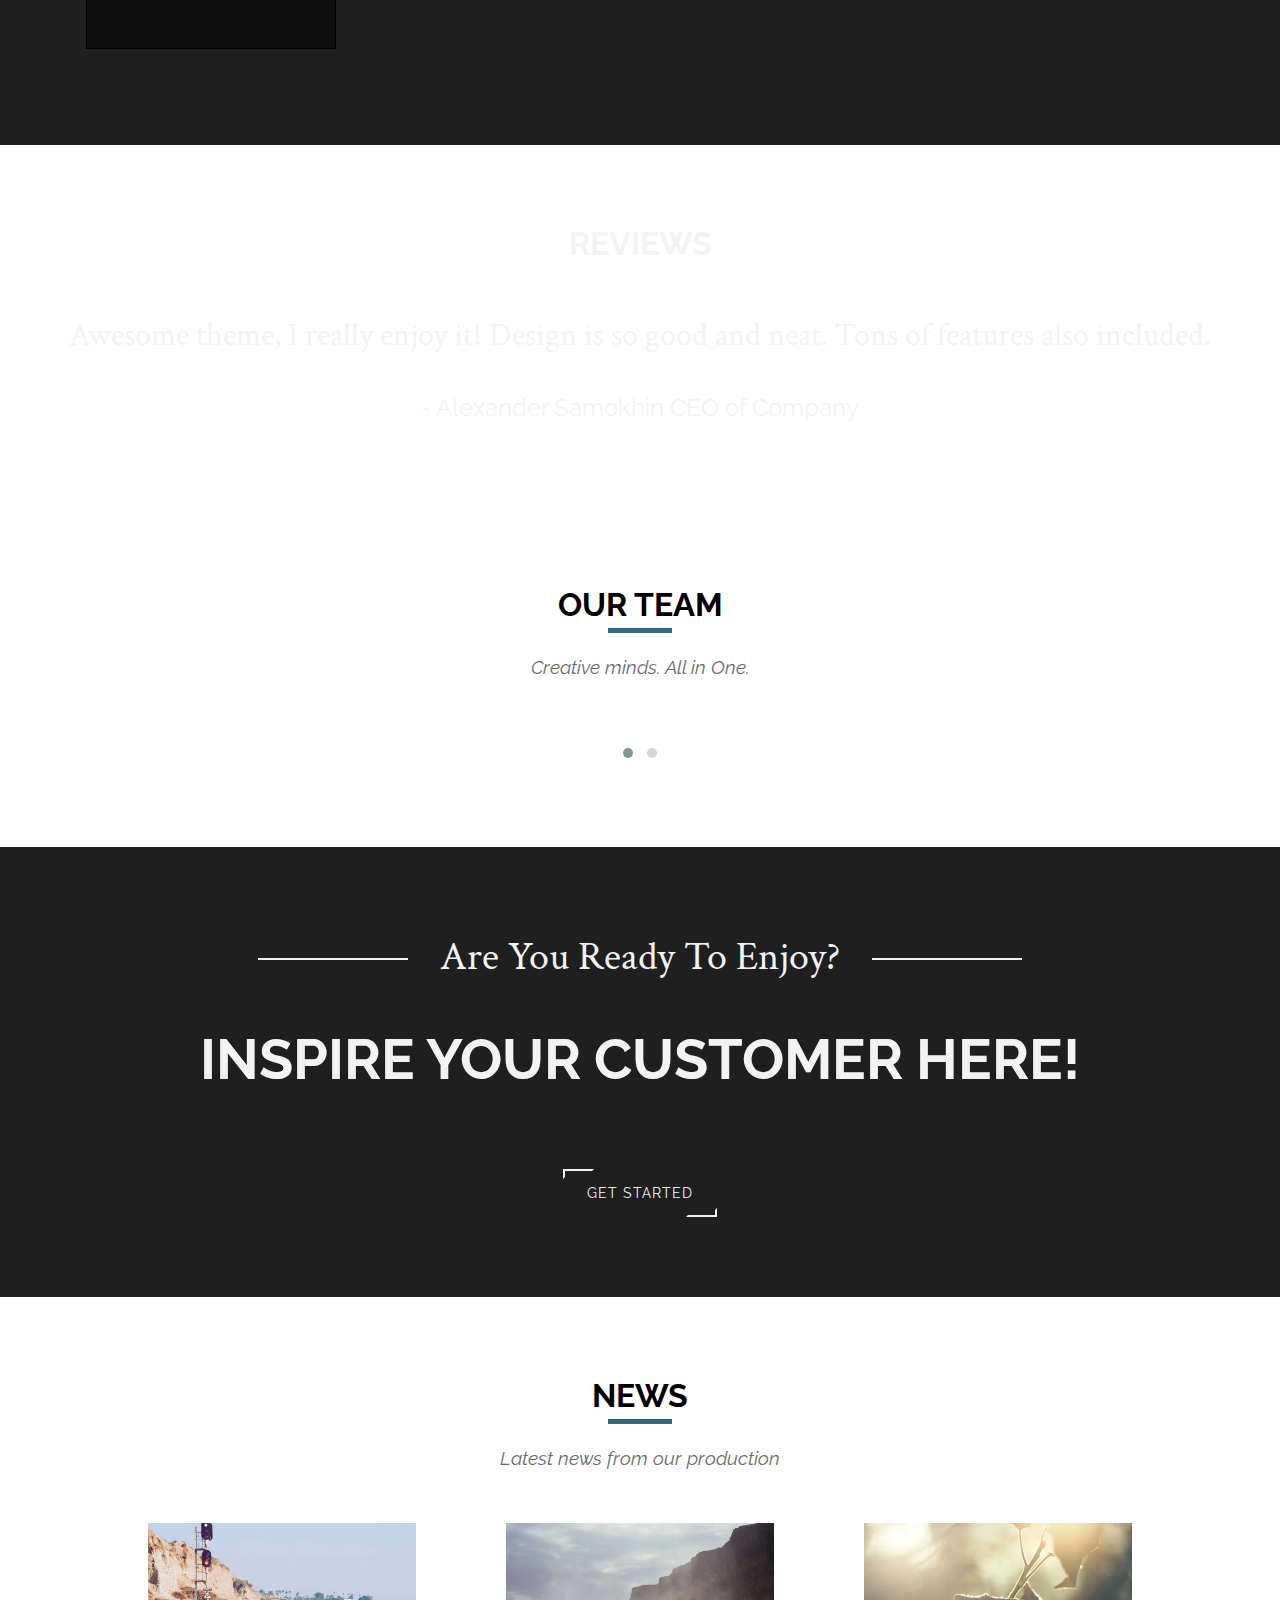
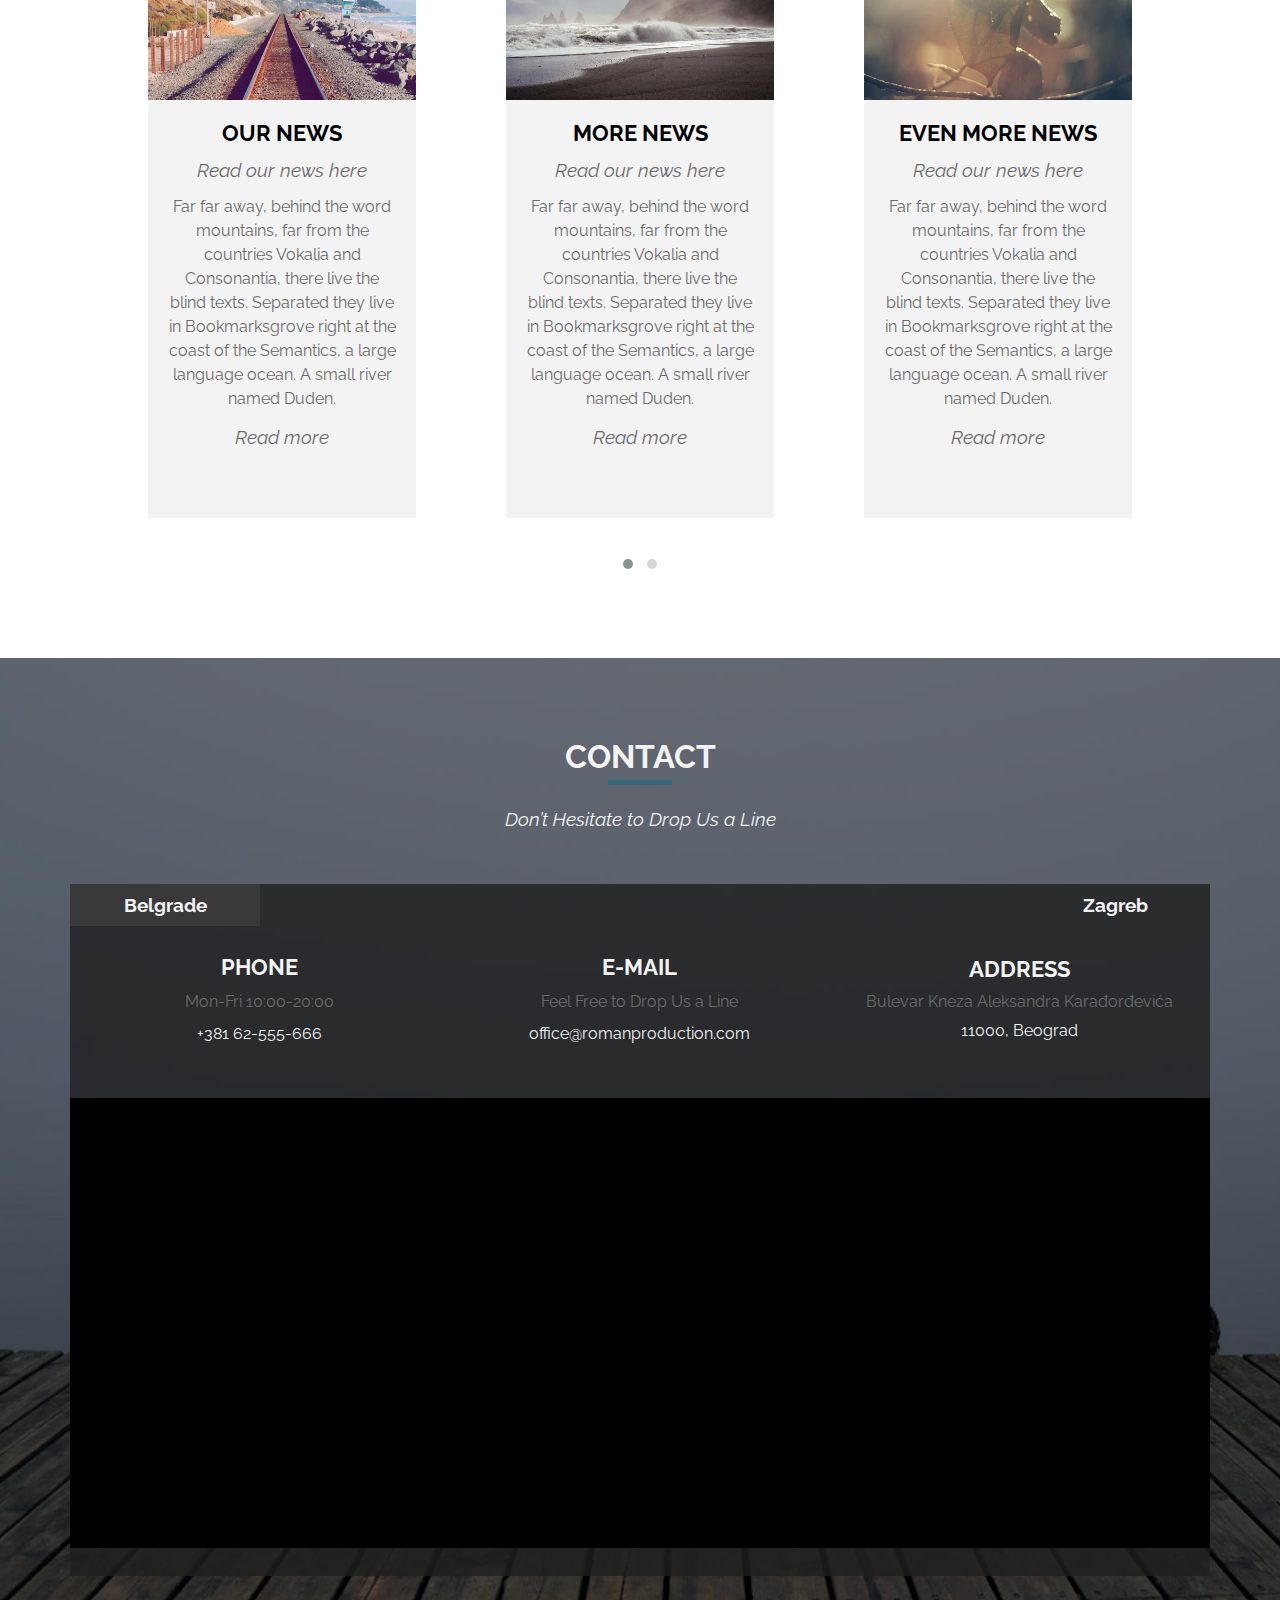
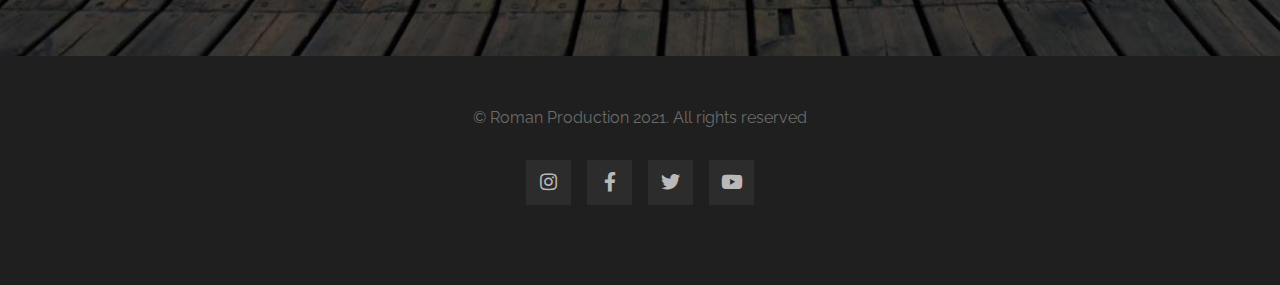
==== commit 74dafb67: "Merge branch 'main' of https://github.com/paparazzit/romanproduction into main" ====
--- a/index.html
+++ b/index.html
@@ -242,6 +242,75 @@
     <section id="news" class="news">
       <h2>News</h2>
       <p class="news__lead">Latest news from our production</p>
+      <div class="owl-carousel owl-theme" id="news_slider">
+        <div class="item">
+          <div class="item_img">
+            <img src="img/blog1.webp" alt="" />
+          </div>
+          <div class="item_text">
+            <h3>Our news</h3>
+            <p class="item__lead">Read our news here</p>
+            <p class="item__text">
+              Far far away, behind the word mountains, far from the countries
+              Vokalia and Consonantia, there live the blind texts. Separated
+              they live in Bookmarksgrove right at the coast of the Semantics, a
+              large language ocean. A small river named Duden.
+            </p>
+            <a href="news_pages/news_page.html" class="news__lead">Read more</a>
+          </div>
+        </div>
+
+        <div class="item">
+          <div class="item_img">
+            <img src="img/blog2.webp" alt="" />
+          </div>
+          <div class="item_text">
+            <h3>More news</h3>
+            <p class="item__lead">Read our news here</p>
+            <p class="item__text">
+              Far far away, behind the word mountains, far from the countries
+              Vokalia and Consonantia, there live the blind texts. Separated
+              they live in Bookmarksgrove right at the coast of the Semantics, a
+              large language ocean. A small river named Duden.
+            </p>
+            <a href="news_pages/news_page.html" class="news__lead">Read more</a>
+          </div>
+        </div>
+
+        <div class="item">
+          <div class="item_img">
+            <img src="img/blog3.webp" alt="" />
+          </div>
+          <div class="item_text">
+            <h3>Even more news</h3>
+            <p class="item__lead">Read our news here</p>
+            <p class="item__text">
+              Far far away, behind the word mountains, far from the countries
+              Vokalia and Consonantia, there live the blind texts. Separated
+              they live in Bookmarksgrove right at the coast of the Semantics, a
+              large language ocean. A small river named Duden.
+            </p>
+            <a href="news_pages/news_page.html" class="news__lead">Read more</a>
+          </div>
+        </div>
+
+        <div class="item">
+          <div class="item_img">
+            <img src="img/blog4.webp" alt="" />
+          </div>
+          <div class="item_text">
+            <h3>News from the shooting</h3>
+            <p class="item__lead">Read our news here</p>
+            <p class="item__text">
+              Far far away, behind the word mountains, far from the countries
+              Vokalia and Consonantia, there live the blind texts. Separated
+              they live in Bookmarksgrove right at the coast of the Semantics, a
+              large language ocean. A small river named Duden.
+            </p>
+            <a href="news_pages/news_page.html" class="news__lead">Read more</a>
+          </div>
+        </div>
+      </div>
     </section>
 
     <!-- CONTACT -->
--- a/style.css
+++ b/style.css
@@ -241,6 +241,7 @@
   padding: 0 10rem;
   background-color: #1f1f1f;
   height: auto;
+  height: auto;
 }
 
 header nav ul {
@@ -412,7 +413,7 @@
   margin: auto;
 }
 
-.intro__lead, .services__lead, .work__lead, .news__lead, .contact__lead, .team__lead, .popup.active .popup__desc .info .popup__position {
+.intro__lead, .services__lead, .work__lead, .news__lead, .news .owl-carousel .item__lead, .contact__lead, .team__lead, .popup.active .popup__desc .info .popup__position {
   font-style: italic;
   margin-top: 30px;
   font-size: 1.2rem;
@@ -574,6 +575,34 @@
           transform: translateY(0);
 }
 
+.news .news__lead {
+  margin-bottom: 50px;
+}
+
+.news .owl-carousel {
+  width: 80%;
+  margin: 0 auto;
+}
+
+.news .owl-carousel .item {
+  padding: 0 20px;
+}
+
+.news .owl-carousel .item__lead {
+  margin: 10px 0;
+}
+
+.news .owl-carousel .item .item_text {
+  padding: 20px;
+  background-color: #f3f3f3;
+}
+
+.news .owl-carousel .item .item_text a {
+  color: #6b6b6b;
+  margin-top: 15px;
+  display: inline-block;
+}
+
 .contact {
   background-image: url(img/contact_bg.jpg);
   background-size: cover;
@@ -943,4 +972,107 @@
   margin-top: 30px;
   font-size: 1.5rem;
 }
+
+/******************
+NEWS PAGES
+******************/
+.header.news {
+  position: relative;
+  height: 30vh;
+  display: block;
+  background: #b7a379;
+  background-position: top;
+  background-size: cover;
+}
+
+.header.news::before {
+  display: none;
+}
+
+.header.news nav {
+  margin-top: 0;
+}
+
+.header.news hgroup {
+  color: #f3f3f3;
+  position: absolute;
+  left: 50%;
+  top: 80%;
+  -webkit-transform: translate(-50%, -80%);
+          transform: translate(-50%, -80%);
+}
+
+.header.news hgroup .news__lead {
+  text-align: center;
+  color: #f3f3f3;
+}
+
+.news_page {
+  width: calc(min(1140px, 90%));
+  margin: auto;
+  padding-top: 40px;
+}
+
+.news_page .news_thumbnail {
+  width: 80%;
+  margin: 0 auto;
+}
+
+.news_page .news_thumbnail img {
+  width: 100%;
+  display: block;
+}
+
+.news_page .news_page_content {
+  margin-top: 40px;
+}
+
+.news_page .news_page_content .news_content {
+  margin-top: 20px;
+  border-top: 1px solid #6b6b6b;
+  padding: 20px;
+}
+
+.news_page .news_page_content .news_content p {
+  margin-bottom: 20px;
+}
+
+.news_page .news_page_content .gallery {
+  -ms-flex-wrap: wrap;
+      flex-wrap: wrap;
+}
+
+.news_page .news_page_content .gallery .col-2 {
+  padding: 0 20px;
+  margin-bottom: 20px;
+  min-width: 150px;
+}
+
+.news_page .news_page_content .gallery .col-2 img {
+  width: 100%;
+  display: block;
+}
+
+.news_page .news_nav {
+  margin-top: 40px;
+  display: -webkit-box;
+  display: -ms-flexbox;
+  display: flex;
+  -webkit-box-pack: justify;
+      -ms-flex-pack: justify;
+          justify-content: space-between;
+}
+
+.news_page .news_nav a {
+  color: #6b6b6b;
+  display: inline-block;
+  padding: 10px 20px;
+  -webkit-transition: 0.4s all ease-in-out;
+  transition: 0.4s all ease-in-out;
+}
+
+.news_page .news_nav a:hover {
+  color: #f3f3f3;
+  background-color: #b7a379;
+}
 /*# sourceMappingURL=style.css.map */